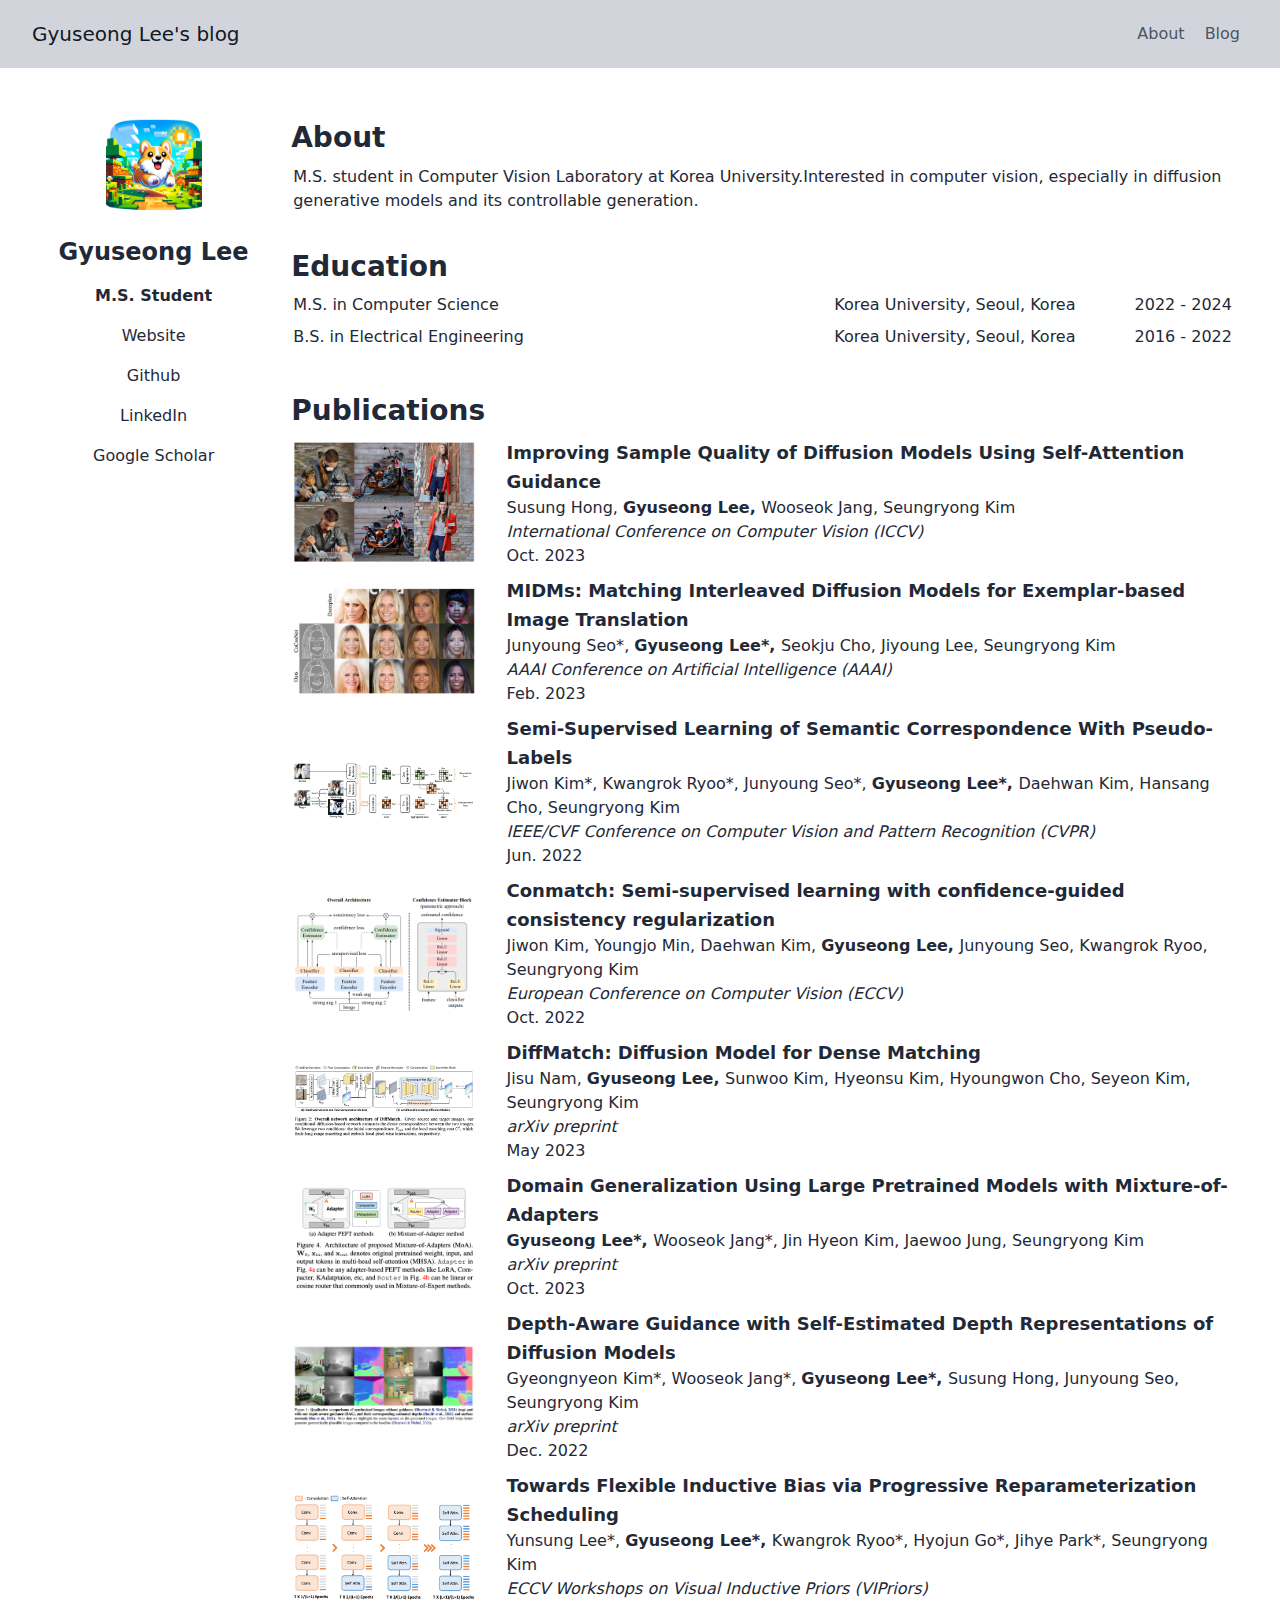
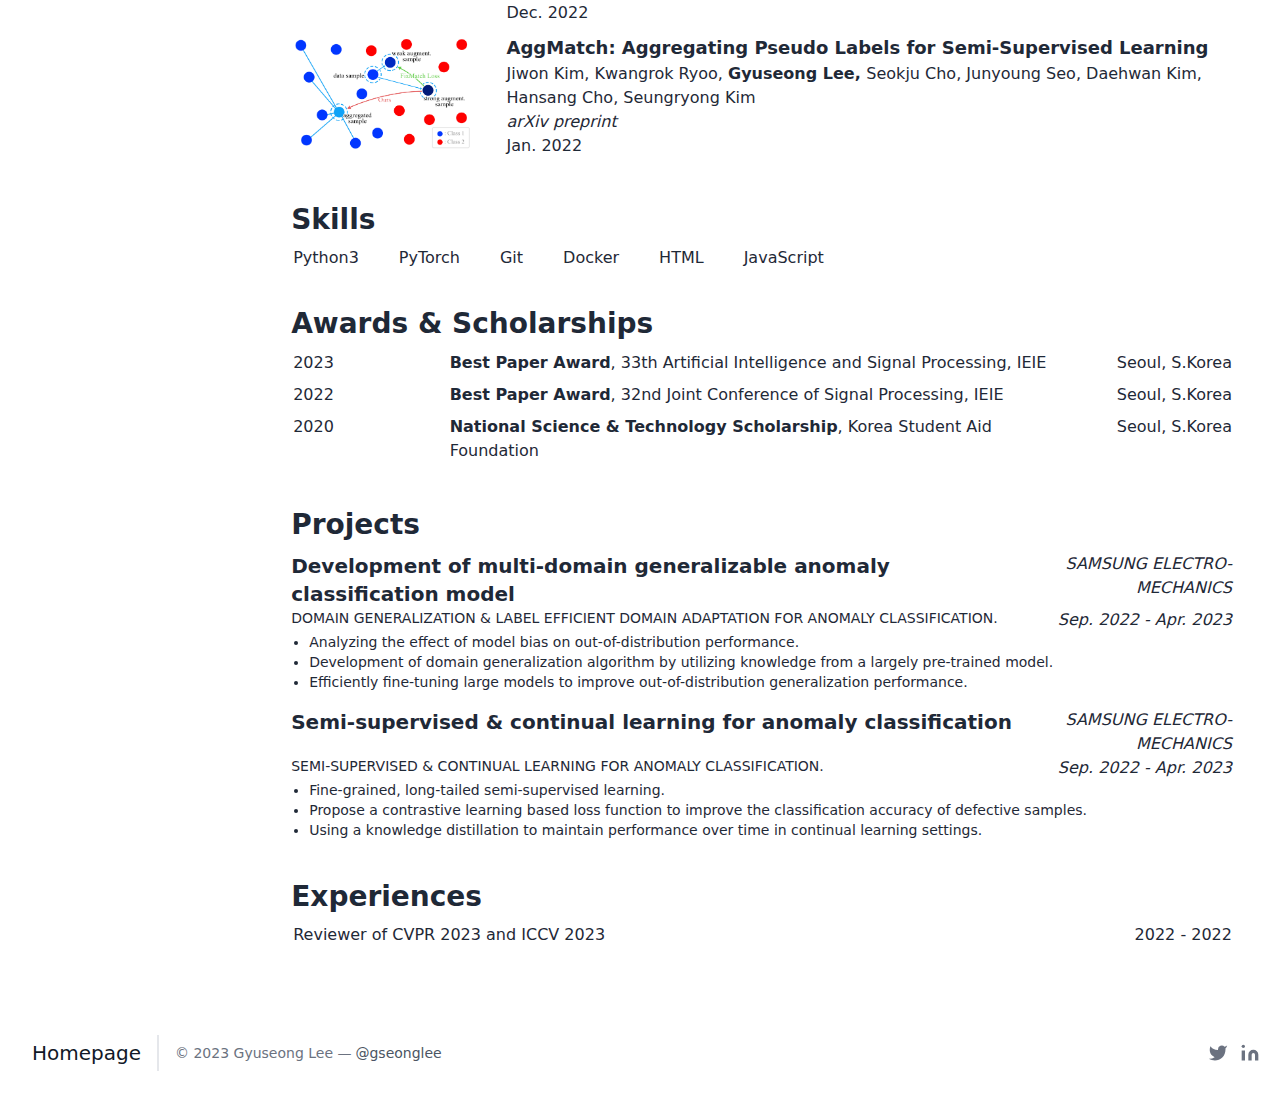
==== index.html @ 82f5547a "Updates" ====
<!DOCTYPE html><html><head><meta charSet="utf-8"/><meta name="viewport" content="width=device-width, initial-scale=1"/><link rel="preload" as="image" href="/assets/about/corgi.png"/><link rel="preload" as="image" href="/assets/about/thumb_sag.png"/><link rel="preload" as="image" href="/assets/about/thumb_midms.png"/><link rel="preload" as="image" href="/assets/about/thumb_semimatch.png"/><link rel="preload" as="image" href="/assets/about/thumb_conmatch.png"/><link rel="preload" as="image" href="/assets/about/thumb_diffmatch.png"/><link rel="preload" as="image" href="/assets/about/thumb_dg.png"/><link rel="preload" as="image" href="/assets/about/thumb_dag.png"/><link rel="preload" as="image" href="/assets/about/thumb_ib.png"/><link rel="preload" as="image" href="/assets/about/thumb_aggmatch.png"/><link rel="stylesheet" href="/_next/static/css/407c8a6623c95d60.css" crossorigin="" data-precedence="next"/><link rel="preload" as="script" fetchPriority="low" href="/_next/static/chunks/webpack-c71167495b849675.js" crossorigin=""/><script src="/_next/static/chunks/fd9d1056-7b52db27cfdaff1f.js" async="" crossorigin=""></script><script src="/_next/static/chunks/472-ad4aeffc89fa9cf3.js" async="" crossorigin=""></script><script src="/_next/static/chunks/main-app-7cccb89e74ac659a.js" async="" crossorigin=""></script><script src="/_next/static/chunks/326-aefa5a896d3dcfbe.js" async=""></script><script src="/_next/static/chunks/731-a3c34ecb56b1454c.js" async=""></script><script src="/_next/static/chunks/app/layout-071aa137429e4906.js" async=""></script><script src="/_next/static/chunks/app/page-b969b63602acb429.js" async=""></script><link rel="preload" href="https://www.googletagmanager.com/gtag/js?id=G-BSS2N3JDFL" as="script"/><title>Gyuseong Lee&#x27;s portfolio</title><meta name="description" content="Portfolio of my work"/><link rel="shortcut icon" type="image/x-icon" href="/favicon.ico"/><title>Gyuseong Lee&#x27;s portfolio</title><meta name="description" content="Portfolio of my work"/><link rel="icon" href="/favicon.ico" type="image/x-icon" sizes="16x16"/><link href="https://fonts.googleapis.com/css2?family=Inter:wght@400;500;600;700;800&amp;display=swap" rel="stylesheet"/><script src="/_next/static/chunks/polyfills-c67a75d1b6f99dc8.js" crossorigin="" noModule=""></script></head><body class="font-sans antialiased text-gray-800"><header class="text-gray-600 body-font bg-gray-300"><div class="container mx-auto flex flex-wrap p-5 flex-col md:flex-row items-center"><a class="flex title-font font-medium items-center text-gray-900 mb-4 md:mb-0" href="/"><span class="ml-3 text-xl">Gyuseong Lee<!-- -->&#x27;s blog</span></a><nav class="md:ml-auto flex flex-wrap items-center text-base justify-center"><a class="mr-5 hover:text-gray-900" href="/">About</a><a class="mr-5 hover:text-gray-900" href="/blog">Blog</a></nav></div></header><main class="px-8 py-12"><div class="flex flex-wrap max-w-screen-xl mx-auto"><div class="w-full h-full md:w-1/5 px-4 mb-8 md:mb-0"><div class="w-full md:w-24 md:h-24 mx-auto"><img src="/assets/about/corgi.png" class="object-scale-down w-full h-full justify-center" alt="Your Name"/></div><div><ul class="mt-6 space-y-4 text-left md:text-center "><li class="font-bold text-2xl">Gyuseong Lee</li><li class="font-bold">M.S. Student</li><li class="mx-auto"><a class="hover:underline" href="https://github.io/gseonglee">Website</a></li><li class="mx-auto"><a class="hover:underline" href="https://github.com/gseonglee">Github</a></li><li class="mx-auto"><a class="hover:underline" href="https://linkedin.com/in/gseonglee">LinkedIn</a></li><li class="mx-auto"><a class="hover:underline" href="https://scholar.google.com/citations?user=O6B36wwAAAAJ">Google Scholar</a></li></ul></div></div><div class="w-full md:w-4/5 px-4"><div><h3 class="hover:bg-gray-100">About</h3><div class="flex flex-wrap max-w-screen-xl mx-auto ml-0.5"><div class="w-full"><p class="text-base w-full">M.S. student in Computer Vision Laboratory at Korea University.<!-- -->Interested in computer vision, especially in diffusion generative models and its controllable generation.</p></div></div><div class="flex h-8"></div><h3 class="hover:bg-gray-100">Education</h3><ul class="ml-0.5 text-base"><li class="flex mb-2 text-md"><div class="w-3/6">M.S.<!-- --> in <!-- -->Computer Science</div><div class="w-2/6 text-right">Korea University<!-- -->, <!-- -->Seoul, Korea</div><div class="w-1/6 text-right">2022<!-- --> - <!-- -->2024</div></li><li class="flex mb-2 text-md"><div class="w-3/6">B.S.<!-- --> in <!-- -->Electrical Engineering</div><div class="w-2/6 text-right">Korea University<!-- -->, <!-- -->Seoul, Korea</div><div class="w-1/6 text-right">2016<!-- --> - <!-- -->2022</div></li></ul><div class="flex h-8"></div><h3 class="hover:bg-gray-100">Publications</h3><ul><div class="flex ml-0.5"><div class="flex w-1/5 antialiased"><img src="/assets/about/thumb_sag.png" alt="Improving Sample Quality of Diffusion Models Using Self-Attention Guidance" class="object-contain antialiased mb-2 h-auto rounded-lg max-w-full"/></div><li class="w-4/5 mb-2 ml-8 text-md text-xl"><a href="https://openaccess.thecvf.com/content/ICCV2023/html/Hong_Improving_Sample_Quality_of_Diffusion_Models_Using_Self-Attention_Guidance_ICCV_2023_paper.html" class="w-full text-left font-bold text-lg">Improving Sample Quality of Diffusion Models Using Self-Attention Guidance</a><div class="w-full text-left text-base"><span>Susung Hong<!-- -->, </span><b>Gyuseong Lee<!-- -->, </b><span>Wooseok Jang<!-- -->, </span><span>Seungryong Kim</span></div><div class="w-full text-left italic text-base">International Conference on Computer Vision (ICCV)</div><div class="w-full text-left text-base">Oct. 2023</div></li></div><div class="flex ml-0.5"><div class="flex w-1/5 antialiased"><img src="/assets/about/thumb_midms.png" alt="MIDMs: Matching Interleaved Diffusion Models for Exemplar-based Image Translation" class="object-contain antialiased mb-2 h-auto rounded-lg max-w-full"/></div><li class="w-4/5 mb-2 ml-8 text-md text-xl"><a href="https://ojs.aaai.org/index.php/AAAI/article/view/25313" class="w-full text-left font-bold text-lg">MIDMs: Matching Interleaved Diffusion Models for Exemplar-based Image Translation</a><div class="w-full text-left text-base"><span>Junyoung Seo*<!-- -->, </span><b>Gyuseong Lee*<!-- -->, </b><span>Seokju Cho<!-- -->, </span><span>Jiyoung Lee<!-- -->, </span><span>Seungryong Kim</span></div><div class="w-full text-left italic text-base">AAAI Conference on Artificial Intelligence (AAAI)</div><div class="w-full text-left text-base">Feb. 2023</div></li></div><div class="flex ml-0.5"><div class="flex w-1/5 antialiased"><img src="/assets/about/thumb_semimatch.png" alt="Semi-Supervised Learning of Semantic Correspondence With Pseudo-Labels" class="object-contain antialiased mb-2 h-auto rounded-lg max-w-full"/></div><li class="w-4/5 mb-2 ml-8 text-md text-xl"><a href="https://openaccess.thecvf.com/content/CVPR2022/html/Kim_Semi-Supervised_Learning_of_Semantic_Correspondence_With_Pseudo-Labels_CVPR_2022_paper.html" class="w-full text-left font-bold text-lg">Semi-Supervised Learning of Semantic Correspondence With Pseudo-Labels</a><div class="w-full text-left text-base"><span>Jiwon Kim*<!-- -->, </span><span>Kwangrok Ryoo*<!-- -->, </span><span>Junyoung Seo*<!-- -->, </span><b>Gyuseong Lee*<!-- -->, </b><span>Daehwan Kim<!-- -->, </span><span>Hansang Cho<!-- -->, </span><span>Seungryong Kim</span></div><div class="w-full text-left italic text-base">IEEE/CVF Conference on Computer Vision and Pattern Recognition (CVPR)</div><div class="w-full text-left text-base">Jun. 2022</div></li></div><div class="flex ml-0.5"><div class="flex w-1/5 antialiased"><img src="/assets/about/thumb_conmatch.png" alt="Conmatch: Semi-supervised learning with confidence-guided consistency regularization" class="object-contain antialiased mb-2 h-auto rounded-lg max-w-full"/></div><li class="w-4/5 mb-2 ml-8 text-md text-xl"><a href="https://link.springer.com/chapter/10.1007/978-3-031-20056-4_39" class="w-full text-left font-bold text-lg">Conmatch: Semi-supervised learning with confidence-guided consistency regularization</a><div class="w-full text-left text-base"><span>Jiwon Kim<!-- -->, </span><span>Youngjo Min<!-- -->, </span><span>Daehwan Kim<!-- -->, </span><b>Gyuseong Lee<!-- -->, </b><span>Junyoung Seo<!-- -->, </span><span>Kwangrok Ryoo<!-- -->, </span><span>Seungryong Kim</span></div><div class="w-full text-left italic text-base">European Conference on Computer Vision (ECCV)</div><div class="w-full text-left text-base">Oct. 2022</div></li></div><div class="flex ml-0.5"><div class="flex w-1/5 antialiased"><img src="/assets/about/thumb_diffmatch.png" alt="DiffMatch: Diffusion Model for Dense Matching" class="object-contain antialiased mb-2 h-auto rounded-lg max-w-full"/></div><li class="w-4/5 mb-2 ml-8 text-md text-xl"><a href="https://arxiv.org/abs/2305.190949" class="w-full text-left font-bold text-lg">DiffMatch: Diffusion Model for Dense Matching</a><div class="w-full text-left text-base"><span>Jisu Nam<!-- -->, </span><b>Gyuseong Lee<!-- -->, </b><span>Sunwoo Kim<!-- -->, </span><span>Hyeonsu Kim<!-- -->, </span><span>Hyoungwon Cho<!-- -->, </span><span>Seyeon Kim<!-- -->, </span><span>Seungryong Kim</span></div><div class="w-full text-left italic text-base">arXiv preprint </div><div class="w-full text-left text-base">May 2023</div></li></div><div class="flex ml-0.5"><div class="flex w-1/5 antialiased"><img src="/assets/about/thumb_dg.png" alt="Domain Generalization Using Large Pretrained Models with Mixture-of-Adapters" class="object-contain antialiased mb-2 h-auto rounded-lg max-w-full"/></div><li class="w-4/5 mb-2 ml-8 text-md text-xl"><a href="https://arxiv.org/abs/2310.11031" class="w-full text-left font-bold text-lg">Domain Generalization Using Large Pretrained Models with Mixture-of-Adapters</a><div class="w-full text-left text-base"><b>Gyuseong Lee*<!-- -->, </b><span>Wooseok Jang*<!-- -->, </span><span>Jin Hyeon Kim<!-- -->, </span><span>Jaewoo Jung<!-- -->, </span><span>Seungryong Kim</span></div><div class="w-full text-left italic text-base">arXiv preprint </div><div class="w-full text-left text-base">Oct. 2023</div></li></div><div class="flex ml-0.5"><div class="flex w-1/5 antialiased"><img src="/assets/about/thumb_dag.png" alt="Depth-Aware Guidance with Self-Estimated Depth Representations of Diffusion Models" class="object-contain antialiased mb-2 h-auto rounded-lg max-w-full"/></div><li class="w-4/5 mb-2 ml-8 text-md text-xl"><a href="https://arxiv.org/abs/2212.08861" class="w-full text-left font-bold text-lg">Depth-Aware Guidance with Self-Estimated Depth Representations of Diffusion Models</a><div class="w-full text-left text-base"><span>Gyeongnyeon Kim*<!-- -->, </span><span>Wooseok Jang*<!-- -->, </span><b>Gyuseong Lee*<!-- -->, </b><span>Susung Hong<!-- -->, </span><span>Junyoung Seo<!-- -->, </span><span>Seungryong Kim</span></div><div class="w-full text-left italic text-base">arXiv preprint</div><div class="w-full text-left text-base">Dec. 2022</div></li></div><div class="flex ml-0.5"><div class="flex w-1/5 antialiased"><img src="/assets/about/thumb_ib.png" alt="Towards Flexible Inductive Bias via Progressive Reparameterization Scheduling" class="object-contain antialiased mb-2 h-auto rounded-lg max-w-full"/></div><li class="w-4/5 mb-2 ml-8 text-md text-xl"><a href="https://link.springer.com/chapter/10.1007/978-3-031-25069-9_45" class="w-full text-left font-bold text-lg">Towards Flexible Inductive Bias via Progressive Reparameterization Scheduling</a><div class="w-full text-left text-base"><span>Yunsung Lee*<!-- -->, </span><b>Gyuseong Lee*<!-- -->, </b><span>Kwangrok Ryoo*<!-- -->, </span><span>Hyojun Go*<!-- -->, </span><span>Jihye Park*<!-- -->, </span><span>Seungryong Kim</span></div><div class="w-full text-left italic text-base">ECCV Workshops on Visual Inductive Priors (VIPriors)</div><div class="w-full text-left text-base">Dec. 2022</div></li></div><div class="flex ml-0.5"><div class="flex w-1/5 antialiased"><img src="/assets/about/thumb_aggmatch.png" alt="AggMatch: Aggregating Pseudo Labels for Semi-Supervised Learning" class="object-contain antialiased mb-2 h-auto rounded-lg max-w-full"/></div><li class="w-4/5 mb-2 ml-8 text-md text-xl"><a href="https://arxiv.org/abs/2201.10444" class="w-full text-left font-bold text-lg">AggMatch: Aggregating Pseudo Labels for Semi-Supervised Learning</a><div class="w-full text-left text-base"><span>Jiwon Kim<!-- -->, </span><span>Kwangrok Ryoo<!-- -->, </span><b>Gyuseong Lee<!-- -->, </b><span>Seokju Cho<!-- -->, </span><span>Junyoung Seo<!-- -->, </span><span>Daehwan Kim<!-- -->, </span><span>Hansang Cho<!-- -->, </span><span>Seungryong Kim</span></div><div class="w-full text-left italic text-base">arXiv preprint</div><div class="w-full text-left text-base">Jan. 2022</div></li></div></ul><div class="flex h-8"></div><h3 class="hover:bg-gray-100">Skills</h3><ul class="ml-0.5"><span class="mr-10">Python3</span><span class="mr-10">PyTorch</span><span class="mr-10">Git</span><span class="mr-10">Docker</span><span class="mr-10">HTML</span><span class="mr-10">JavaScript</span></ul><div class="flex h-8"></div><h3 class="hover:bg-gray-100">Awards &amp; Scholarships</h3><ul class="ml-0.5 text-sm"><li class="flex mb-2 text-md text-base"><div class="w-1/6">2023</div><div class="w-4/6"><b>Best Paper Award</b>, <!-- -->33th Artificial Intelligence and Signal Processing, IEIE</div><div class="w-1/6 text-right">Seoul, S.Korea</div></li><li class="flex mb-2 text-md text-base"><div class="w-1/6">2022</div><div class="w-4/6"><b>Best Paper Award</b>, <!-- -->32nd Joint Conference of Signal Processing, IEIE</div><div class="w-1/6 text-right">Seoul, S.Korea</div></li><li class="flex mb-2 text-md text-base"><div class="w-1/6">2020</div><div class="w-4/6"><b>National Science &amp; Technology Scholarship</b>, <!-- -->Korea Student Aid Foundation</div><div class="w-1/6 text-right">Seoul, S.Korea</div></li></ul><div class="flex h-8"></div><h3 class="hover:bg-gray-100">Projects</h3><ul class="ml-0 mb-10"><li class="mb-4"><div class="flex flex-wrap flex-start mb-0 text-md text-xl"><div class="w-4/5 h-1/4"><b>Development of multi-domain generalizable anomaly classification model</b></div><div class="w-1/5 text-right text-base italic">SAMSUNG ELECTRO-MECHANICS</div><div class="w-4/5 text-sm">DOMAIN GENERALIZATION &amp; LABEL EFFICIENT DOMAIN ADAPTATION FOR ANOMALY CLASSIFICATION.</div><div class="w-1/5 text-right text-base italic">Sep. 2022<!-- --> - <!-- -->Apr. 2023</div></div><ul><li><ul class="ml-0.5 list-disc"><li class="mb-0 ml-4 w-full text-sm">Analyzing the effect of model bias on out-of-distribution performance.</li><li class="mb-0 ml-4 w-full text-sm">Development of domain generalization algorithm by utilizing knowledge from a largely pre-trained model.</li><li class="mb-0 ml-4 w-full text-sm">Efficiently fine-tuning large models to improve out-of-distribution generalization performance.</li></ul></li></ul></li><li class="mb-4"><div class="flex flex-wrap flex-start mb-0 text-md text-xl"><div class="w-4/5 h-1/4"><b>Semi-supervised &amp; continual learning for anomaly classification</b></div><div class="w-1/5 text-right text-base italic">SAMSUNG ELECTRO-MECHANICS</div><div class="w-4/5 text-sm">SEMI-SUPERVISED &amp; CONTINUAL LEARNING FOR ANOMALY CLASSIFICATION.</div><div class="w-1/5 text-right text-base italic">Sep. 2022<!-- --> - <!-- -->Apr. 2023</div></div><ul><li><ul class="ml-0.5 list-disc"><li class="mb-0 ml-4 w-full text-sm">Fine-grained, long-tailed semi-supervised learning.</li><li class="mb-0 ml-4 w-full text-sm">Propose a contrastive learning based loss function to improve the classification accuracy of defective samples.</li><li class="mb-0 ml-4 w-full text-sm">Using a knowledge distillation to maintain performance over time in continual learning settings.</li></ul></li></ul></li></ul><h3 class="hover:bg-gray-100">Experiences</h3><ul class="ml-0.5  text-sm"><li class="flex mb-2 text-md"><div class="w-2/5">Reviewer of CVPR 2023 and ICCV 2023</div><div class="w-1/5 text-right"> </div><div class="w-2/5 text-right">2022<!-- --> - <!-- -->2022</div></li></ul></div></div></div></main><footer class="text-gray-600 body-font"><div class="container px-5 py-8 mx-auto flex items-center sm:flex-row flex-col"><a class="flex title-font font-medium items-center md:justify-start justify-center text-gray-900"><span class="ml-3 text-xl">Homepage</span></a><p class="text-sm text-gray-500 sm:ml-4 sm:pl-4 sm:border-l-2 sm:border-gray-200 sm:py-2 sm:mt-0 mt-4">© 2023 Gyuseong Lee —<a href="https://github.com/gseomglee" class="text-gray-600 ml-1" rel="noopener noreferrer" target="_blank">@gseonglee</a></p><span class="inline-flex sm:ml-auto sm:mt-0 mt-4 justify-center sm:justify-start"><a href="https://twitter.com/gseonglee" class="ml-3 text-gray-500"><svg fill="currentColor" stroke-linecap="round" stroke-linejoin="round" stroke-width="2" class="w-5 h-5" viewBox="0 0 24 24"><path d="M23 3a10.9 10.9 0 01-3.14 1.53 4.48 4.48 0 00-7.86 3v1A10.66 10.66 0 013 4s-4 9 5 13a11.64 11.64 0 01-7 2c9 5 20 0 20-11.5a4.5 4.5 0 00-.08-.83A7.72 7.72 0 0023 3z"></path></svg></a><a href="https://linkedin.com/in/gseonglee" class="ml-3 text-gray-500"><svg fill="currentColor" stroke="currentColor" stroke-linecap="round" stroke-linejoin="round" stroke-width="0" class="w-5 h-5" viewBox="0 0 24 24"><path stroke="none" d="M16 8a6 6 0 016 6v7h-4v-7a2 2 0 00-2-2 2 2 0 00-2 2v7h-4v-7a6 6 0 016-6zM2 9h4v12H2z"></path><circle cx="4" cy="4" r="2" stroke="none"></circle></svg></a></span></div></footer><script src="/_next/static/chunks/webpack-c71167495b849675.js" crossorigin="" async=""></script><script>(self.__next_f=self.__next_f||[]).push([0]);self.__next_f.push([2,null])</script><script>self.__next_f.push([1,"1:HL[\"/_next/static/css/407c8a6623c95d60.css\",\"style\",{\"crossOrigin\":\"\"}]\n0:\"$L2\"\n"])</script><script>self.__next_f.push([1,"3:I[3728,[],\"\"]\n5:I[9928,[],\"\"]\n6:I[2831,[\"326\",\"static/chunks/326-aefa5a896d3dcfbe.js\",\"731\",\"static/chunks/731-a3c34ecb56b1454c.js\",\"185\",\"static/chunks/app/layout-071aa137429e4906.js\"],\"\"]\n7:I[8326,[\"326\",\"static/chunks/326-aefa5a896d3dcfbe.js\",\"731\",\"static/chunks/731-a3c34ecb56b1454c.js\",\"931\",\"static/chunks/app/page-b969b63602acb429.js\"],\"\"]\n8:I[6954,[],\"\"]\n9:I[7264,[],\"\"]\n"])</script><script>self.__next_f.push([1,"2:[[[\"$\",\"link\",\"0\",{\"rel\":\"stylesheet\",\"href\":\"/_next/static/css/407c8a6623c95d60.css\",\"precedence\":\"next\",\"crossOrigin\":\"\"}]],[\"$\",\"$L3\",null,{\"buildId\":\"3gK2JCR0Hli3UVfail_cP\",\"assetPrefix\":\"\",\"initialCanonicalUrl\":\"/\",\"initialTree\":[\"\",{\"children\":[\"__PAGE__\",{}]},\"$undefined\",\"$undefined\",true],\"initialHead\":[false,\"$L4\"],\"globalErrorComponent\":\"$5\",\"children\":[null,[\"$\",\"html\",null,{\"children\":[[\"$\",\"head\",null,{\"children\":[[\"$\",\"$L6\",null,{\"GA_TRACKING_ID\":\"G-BSS2N3JDFL\"}],[\"$\",\"title\",null,{\"children\":\"Gyuseong Lee's portfolio\"}],[\"$\",\"meta\",null,{\"name\":\"description\",\"content\":\"Portfolio of my work\"}],[\"$\",\"link\",null,{\"rel\":\"shortcut icon\",\"type\":\"image/x-icon\",\"href\":\"/favicon.ico\"}],[\"$\",\"link\",null,{\"href\":\"https://fonts.googleapis.com/css2?family=Inter:wght@400;500;600;700;800\u0026display=swap\",\"rel\":\"stylesheet\"}]]}],[\"$\",\"body\",null,{\"className\":\"font-sans antialiased text-gray-800\",\"children\":[[\"$\",\"header\",null,{\"className\":\"text-gray-600 body-font bg-gray-300\",\"children\":[\"$\",\"div\",null,{\"className\":\"container mx-auto flex flex-wrap p-5 flex-col md:flex-row items-center\",\"children\":[[\"$\",\"$L7\",null,{\"href\":\"/\",\"className\":\"flex title-font font-medium items-center text-gray-900 mb-4 md:mb-0\",\"children\":[\"$\",\"span\",null,{\"className\":\"ml-3 text-xl\",\"children\":[\"Gyuseong Lee\",\"'s blog\"]}]}],[\"$\",\"nav\",null,{\"className\":\"md:ml-auto flex flex-wrap items-center text-base justify-center\",\"children\":[[\"$\",\"$L7\",null,{\"href\":\"/\",\"className\":\"mr-5 hover:text-gray-900\",\"children\":\"About\"}],[\"$\",\"$L7\",null,{\"href\":\"/blog\",\"className\":\"mr-5 hover:text-gray-900\",\"children\":\"Blog\"}]]}]]}]}],[\"$\",\"main\",null,{\"className\":\"px-8 py-12\",\"children\":[\"$\",\"div\",null,{\"className\":\"flex flex-wrap max-w-screen-xl mx-auto\",\"children\":[[\"$\",\"div\",null,{\"className\":\"w-full h-full md:w-1/5 px-4 mb-8 md:mb-0\",\"children\":[[\"$\",\"div\",null,{\"className\":\"w-full md:w-24 md:h-24 mx-auto\",\"children\":[\"$\",\"img\",null,{\"src\":\"/assets/about/corgi.png\",\"className\":\"object-scale-down w-full h-full justify-center\",\"alt\":\"Your Name\"}]}],[\"$\",\"div\",null,{\"children\":[\"$\",\"ul\",null,{\"className\":\"mt-6 space-y-4 text-left md:text-center \",\"children\":[[\"$\",\"li\",null,{\"className\":\"font-bold text-2xl\",\"children\":\"Gyuseong Lee\"}],[\"$\",\"li\",null,{\"className\":\"font-bold\",\"children\":\"M.S. Student\"}],[[\"$\",\"li\",\"0\",{\"className\":\"mx-auto\",\"children\":[\"$\",\"$L7\",null,{\"href\":\"https://github.io/gseonglee\",\"className\":\"hover:underline\",\"children\":\"Website\"}]}],[\"$\",\"li\",\"1\",{\"className\":\"mx-auto\",\"children\":[\"$\",\"$L7\",null,{\"href\":\"https://github.com/gseonglee\",\"className\":\"hover:underline\",\"children\":\"Github\"}]}],[\"$\",\"li\",\"2\",{\"className\":\"mx-auto\",\"children\":[\"$\",\"$L7\",null,{\"href\":\"https://linkedin.com/in/gseonglee\",\"className\":\"hover:underline\",\"children\":\"LinkedIn\"}]}],[\"$\",\"li\",\"3\",{\"className\":\"mx-auto\",\"children\":[\"$\",\"$L7\",null,{\"href\":\"https://scholar.google.com/citations?user=O6B36wwAAAAJ\",\"className\":\"hover:underline\",\"children\":\"Google Scholar\"}]}]]]}]}]]}],[\"$\",\"div\",null,{\"className\":\"w-full md:w-4/5 px-4\",\"children\":[\"$\",\"$L8\",null,{\"parallelRouterKey\":\"children\",\"segmentPath\":[\"children\"],\"loading\":\"$undefined\",\"loadingStyles\":\"$undefined\",\"loadingScripts\":\"$undefined\",\"hasLoading\":false,\"error\":\"$undefined\",\"errorStyles\":\"$undefined\",\"errorScripts\":\"$undefined\",\"template\":[\"$\",\"$L9\",null,{}],\"templateStyles\":\"$undefined\",\"templateScripts\":\"$undefined\",\"notFound\":[[\"$\",\"title\",null,{\"children\":\"404: This page could not be found.\"}],[\"$\",\"div\",null,{\"style\":{\"fontFamily\":\"system-ui,\\\"Segoe UI\\\",Roboto,Helvetica,Arial,sans-serif,\\\"Apple Color Emoji\\\",\\\"Segoe UI Emoji\\\"\",\"height\":\"100vh\",\"textAlign\":\"center\",\"display\":\"flex\",\"flexDirection\":\"column\",\"alignItems\":\"center\",\"justifyContent\":\"center\"},\"children\":[\"$\",\"div\",null,{\"children\":[[\"$\",\"style\",null,{\"dangerouslySetInnerHTML\":{\"__html\":\"body{color:#000;background:#fff;margin:0}.next-error-h1{border-right:1px solid rgba(0,0,0,.3)}@media (prefers-color-scheme:dark){body{color:#fff;background:#000}.next-error-h1{border-right:1px solid rgba(255,255,255,.3)}}\"}}],[\"$\",\"h1\",null,{\"className\":\"next-error-h1\",\"style\":{\"display\":\"inline-block\",\"margin\":\"0 20px 0 0\",\"padding\":\"0 23px 0 0\",\"fontSize\":24,\"fontWeight\":500,\"verticalAlign\":\"top\",\"lineHeight\":\"49px\"},\"children\":\"404\"}],[\"$\",\"div\",null,{\"style\":{\"display\":\"inline-block\"},\"children\":[\"$\",\"h2\",null,{\"style\":{\"fontSize\":14,\"fontWeight\":400,\"lineHeight\":\"49px\",\"margin\":0},\"children\":\"This page could not be found.\"}]}]]}]}]],\"notFoundStyles\":[],\"initialChildNode\":[\"$La\",[\"$\",\"div\",null,{\"children\":[[\"$\",\"h3\",null,{\"className\":\"hover:bg-gray-100\",\"children\":\"About\"}],[\"$\",\"div\",null,{\"className\":\"flex flex-wrap max-w-screen-xl mx-auto ml-0.5\",\"children\":[\"$\",\"div\",null,{\"className\":\"w-full\",\"children\":[\"$\",\"p\",null,{\"className\":\"text-base w-full\",\"children\":[\"M.S. student in Computer Vision Laboratory at Korea University.\",\"Interested in computer vision, especially in diffusion generative models and its controllable generation.\"]}]}]}],[\"$\",\"div\",null,{\"className\":\"flex h-8\"}],[\"$\",\"h3\",null,{\"className\":\"hover:bg-gray-100\",\"children\":\"Education\"}],[\"$\",\"ul\",null,{\"className\":\"ml-0.5 text-base\",\"children\":[[\"$\",\"li\",\"0\",{\"className\":\"flex mb-2 text-md\",\"children\":[[\"$\",\"div\",\"0\",{\"className\":\"w-3/6\",\"children\":[\"M.S.\",\" in \",\"Computer Science\"]}],[\"$\",\"div\",\"0\",{\"className\":\"w-2/6 text-right\",\"children\":[\"Korea University\",\", \",\"Seoul, Korea\"]}],[\"$\",\"div\",\"0\",{\"className\":\"w-1/6 text-right\",\"children\":[\"2022\",\" - \",\"2024\"]}]]}],[\"$\",\"li\",\"1\",{\"className\":\"flex mb-2 text-md\",\"children\":[[\"$\",\"div\",\"1\",{\"className\":\"w-3/6\",\"children\":[\"B.S.\",\" in \",\"Electrical Engineering\"]}],[\"$\",\"div\",\"1\",{\"className\":\"w-2/6 text-right\",\"children\":[\"Korea University\",\", \",\"Seoul, Korea\"]}],[\"$\",\"div\",\"1\",{\"className\":\"w-1/6 text-right\",\"children\":[\"2016\",\" - \",\"2022\"]}]]}]]}],[\"$\",\"div\",null,{\"className\":\"flex h-8\"}],[\"$\",\"h3\",null,{\"className\":\"hover:bg-gray-100\",\"children\":\"Publications\"}],[\"$\",\"ul\",null,{\"children\":[[\"$\",\"div\",\"0\",{\"className\":\"flex ml-0.5\",\"children\":[[\"$\",\"div\",null,{\"className\":\"flex w-1/5 antialiased\",\"children\":[\"$\",\"img\",\"0\",{\"src\":\"/assets/about/thumb_sag.png\",\"alt\":\"Improving Sample Quality of Diffusion Models Using Self-Attention Guidance\",\"className\":\"object-contain antialiased mb-2 h-auto rounded-lg max-w-full\"}]}],[\"$\",\"li\",\"0\",{\"className\":\"w-4/5 mb-2 ml-8 text-md text-xl\",\"children\":[[\"$\",\"a\",null,{\"href\":\"https://openaccess.thecvf.com/content/ICCV2023/html/Hong_Improving_Sample_Quality_of_Diffusion_Models_Using_Self-Attention_Guidance_ICCV_2023_paper.html\",\"className\":\"w-full text-left font-bold text-lg\",\"children\":\"Improving Sample Quality of Diffusion Models Using Self-Attention Guidance\"}],[\"$\",\"div\",\"0\",{\"className\":\"w-full text-left text-base\",\"children\":[[\"$\",\"span\",\"0\",{\"children\":[\"Susung Hong\",\", \"]}],[\"$\",\"b\",\"1\",{\"children\":[\"Gyuseong Lee\",\", \"]}],[\"$\",\"span\",\"2\",{\"children\":[\"Wooseok Jang\",\", \"]}],[\"$\",\"span\",\"3\",{\"children\":\"Seungryong Kim\"}]]}],[\"$\",\"div\",\"0\",{\"className\":\"w-full text-left italic text-base\",\"children\":\"International Conference on Computer Vision (ICCV)\"}],[\"$\",\"div\",\"0\",{\"className\":\"w-full text-left text-base\",\"children\":\"Oct. 2023\"}]]}]]}],[\"$\",\"div\",\"1\",{\"className\":\"flex ml-0.5\",\"children\":[[\"$\",\"div\",null,{\"className\":\"flex w-1/5 antialiased\",\"children\":[\"$\",\"img\",\"1\",{\"src\":\"/assets/about/thumb_midms.png\",\"alt\":\"MIDMs: Matching Interleaved Diffusion Models for Exemplar-based Image Translation\",\"className\":\"object-contain antialiased mb-2 h-auto rounded-lg max-w-full\"}]}],[\"$\",\"li\",\"1\",{\"className\":\"w-4/5 mb-2 ml-8 text-md text-xl\",\"children\":[[\"$\",\"a\",null,{\"href\":\"https://ojs.aaai.org/index.php/AAAI/article/view/25313\",\"className\":\"w-full text-left font-bold text-lg\",\"children\":\"MIDMs: Matching Interleaved Diffusion Models for Exemplar-based Image Translation\"}],[\"$\",\"div\",\"1\",{\"className\":\"w-full text-left text-base\",\"children\":[[\"$\",\"span\",\"0\",{\"children\":[\"Junyoung Seo*\",\", \"]}],[\"$\",\"b\",\"1\",{\"children\":[\"Gyuseong Lee*\",\", \"]}],[\"$\",\"span\",\"2\",{\"children\":[\"Seokju Cho\",\", \"]}],[\"$\",\"span\",\"3\",{\"children\":[\"Jiyoung Lee\",\", \"]}],[\"$\",\"span\",\"4\",{\"children\":\"Seungryong Kim\"}]]}],[\"$\",\"div\",\"1\",{\"className\":\"w-full text-left italic text-base\",\"children\":\"AAAI Conference on Artificial Intelligence (AAAI)\"}],[\"$\",\"div\",\"1\",{\"className\":\"w-full text-left text-base\",\"children\":\"Feb. 2023\"}]]}]]}],[\"$\",\"div\",\"2\",{\"className\":\"flex ml-0.5\",\"children\":[[\"$\",\"div\",null,{\"className\":\"flex w-1/5 antialiased\",\"children\":[\"$\",\"img\",\"2\",{\"src\":\"/assets/about/thumb_semimatch.png\",\"alt\":\"Semi-Supervised Learning of Semantic Correspondence With Pseudo-Labels\",\"className\":\"object-contain antialiased mb-2 h-auto rounded-lg max-w-full\"}]}],[\"$\",\"li\",\"2\",{\"className\":\"w-4/5 mb-2 ml-8 text-md text-xl\",\"children\":[[\"$\",\"a\",null,{\"href\":\"https://openaccess.thecvf.com/content/CVPR2022/html/Kim_Semi-Supervised_Learning_of_Semantic_Correspondence_With_Pseudo-Labels_CVPR_2022_paper.html\",\"className\":\"w-full text-left font-bold text-lg\",\"children\":\"Semi-Supervised Learning of Semantic Correspondence With Pseudo-Labels\"}],[\"$\",\"div\",\"2\",{\"className\":\"w-full text-left text-base\",\"children\":[[\"$\",\"span\",\"0\",{\"children\":[\"Jiwon Kim*\",\", \"]}],[\"$\",\"span\",\"1\",{\"children\":[\"Kwangrok Ryoo*\",\", \"]}],[\"$\",\"span\",\"2\",{\"children\":[\"Junyoung Seo*\",\", \"]}],[\"$\",\"b\",\"3\",{\"children\":[\"Gyuseong Lee*\",\", \"]}],[\"$\",\"span\",\"4\",{\"children\":[\"Daehwan Kim\",\", \"]}],[\"$\",\"span\",\"5\",{\"children\":[\"Hansang Cho\",\", \"]}],[\"$\",\"span\",\"6\",{\"children\":\"Seungryong Kim\"}]]}],[\"$\",\"div\",\"2\",{\"className\":\"w-full text-left italic text-base\",\"children\":\"IEEE/CVF Conference on Computer Vision and Pattern Recognition (CVPR)\"}],[\"$\",\"div\",\"2\",{\"className\":\"w-full text-left text-base\",\"children\":\"Jun. 2022\"}]]}]]}],[\"$\",\"div\",\"3\",{\"className\":\"flex ml-0.5\",\"children\":[[\"$\",\"div\",null,{\"className\":\"flex w-1/5 antialiased\",\"children\":[\"$\",\"img\",\"3\",{\"src\":\"/assets/about/thumb_conmatch.png\",\"alt\":\"Conmatch: Semi-supervised learning with confidence-guided consistency regularization\",\"className\":\"object-contain antialiased mb-2 h-auto rounded-lg max-w-full\"}]}],[\"$\",\"li\",\"3\",{\"className\":\"w-4/5 mb-2 ml-8 text-md text-xl\",\"children\":[[\"$\",\"a\",null,{\"href\":\"https://link.springer.com/chapter/10.1007/978-3-031-20056-4_39\",\"className\":\"w-full text-left font-bold text-lg\",\"children\":\"Conmatch: Semi-supervised learning with confidence-guided consistency regularization\"}],[\"$\",\"div\",\"3\",{\"className\":\"w-full text-left text-base\",\"children\":[[\"$\",\"span\",\"0\",{\"children\":[\"Jiwon Kim\",\", \"]}],[\"$\",\"span\",\"1\",{\"children\":[\"Youngjo Min\",\", \"]}],[\"$\",\"span\",\"2\",{\"children\":[\"Daehwan Kim\",\", \"]}],[\"$\",\"b\",\"3\",{\"children\":[\"Gyuseong Lee\",\", \"]}],[\"$\",\"span\",\"4\",{\"children\":[\"Junyoung Seo\",\", \"]}],[\"$\",\"span\",\"5\",{\"children\":[\"Kwangrok Ryoo\",\", \"]}],[\"$\",\"span\",\"6\",{\"children\":\"Seungryong Kim\"}]]}],[\"$\",\"div\",\"3\",{\"className\":\"w-full text-left italic text-base\",\"children\":\"European Conference on Computer Vision (ECCV)\"}],[\"$\",\"div\",\"3\",{\"className\":\"w-full text-left text-base\",\"children\":\"Oct. 2022\"}]]}]]}],[\"$\",\"div\",\"4\",{\"className\":\"flex ml-0.5\",\"children\":[[\"$\",\"div\",null,{\"className\":\"flex w-1/5 antialiased\",\"children\":[\"$\",\"img\",\"4\",{\"src\":\"/assets/about/thumb_diffmatch.png\",\"alt\":\"DiffMatch: Diffusion Model for Dense Matching\",\"className\":\"object-contain antialiased mb-2 h-auto rounded-lg max-w-full\"}]}],[\"$\",\"li\",\"4\",{\"className\":\"w-4/5 mb-2 ml-8 text-md text-xl\",\"children\":[[\"$\",\"a\",null,{\"href\":\"https://arxiv.org/abs/2305.190949\",\"className\":\"w-full text-left font-bold text-lg\",\"children\":\"DiffMatch: Diffusion Model for Dense Matching\"}],[\"$\",\"div\",\"4\",{\"className\":\"w-full text-left text-base\",\"children\":[[\"$\",\"span\",\"0\",{\"children\":[\"Jisu Nam\",\", \"]}],[\"$\",\"b\",\"1\",{\"children\":[\"Gyuseong Lee\",\", \"]}],[\"$\",\"span\",\"2\",{\"children\":[\"Sunwoo Kim\",\", \"]}],[\"$\",\"span\",\"3\",{\"children\":[\"Hyeonsu Kim\",\", \"]}],[\"$\",\"span\",\"4\",{\"children\":[\"Hyoungwon Cho\",\", \"]}],[\"$\",\"span\",\"5\",{\"children\":[\"Seyeon Kim\",\", \"]}],[\"$\",\"span\",\"6\",{\"children\":\"Seungryong Kim\"}]]}],[\"$\",\"div\",\"4\",{\"className\":\"w-full text-left italic text-base\",\"children\":\"arXiv preprint \"}],[\"$\",\"div\",\"4\",{\"className\":\"w-full text-left text-base\",\"children\":\"May 2023\"}]]}]]}],[\"$\",\"div\",\"5\",{\"className\":\"flex ml-0.5\",\"children\":[[\"$\",\"div\",null,{\"className\":\"flex w-1/5 antialiased\",\"children\":[\"$\",\"img\",\"5\",{\"src\":\"/assets/about/thumb_dg.png\",\"alt\":\"Domain Generalization Using Large Pretrained Models with Mixture-of-Adapters\",\"className\":\"object-contain antialiased mb-2 h-auto rounded-lg max-w-full\"}]}],[\"$\",\"li\",\"5\",{\"className\":\"w-4/5 mb-2 ml-8 text-md text-xl\",\"children\":[[\"$\",\"a\",null,{\"href\":\"https://arxiv.org/abs/2310.11031\",\"className\":\"w-full text-left font-bold text-lg\",\"children\":\"Domain Generalization Using Large Pretrained Models with Mixture-of-Adapters\"}],[\"$\",\"div\",\"5\",{\"className\":\"w-full text-left text-base\",\"children\":[[\"$\",\"b\",\"0\",{\"children\":[\"Gyuseong Lee*\",\", \"]}],[\"$\",\"span\",\"1\",{\"children\":[\"Wooseok Jang*\",\", \"]}],[\"$\",\"span\",\"2\",{\"children\":[\"Jin Hyeon Kim\",\", \"]}],[\"$\",\"span\",\"3\",{\"children\":[\"Jaewoo Jung\",\", \"]}],[\"$\",\"span\",\"4\",{\"children\":\"Seungryong Kim\"}]]}],[\"$\",\"div\",\"5\",{\"className\":\"w-full text-left italic text-base\",\"children\":\"arXiv preprint \"}],[\"$\",\"div\",\"5\",{\"className\":\"w-full text-left text-base\",\"children\":\"Oct. 2023\"}]]}]]}],[\"$\",\"div\",\"6\",{\"className\":\"flex ml-0.5\",\"children\":[[\"$\",\"div\",null,{\"className\":\"flex w-1/5 antialiased\",\"children\":[\"$\",\"img\",\"6\",{\"src\":\"/assets/about/thumb_dag.png\",\"alt\":\"Depth-Aware Guidance with Self-Estimated Depth Representations of Diffusion Models\",\"className\":\"object-contain antialiased mb-2 h-auto rounded-lg max-w-full\"}]}],[\"$\",\"li\",\"6\",{\"className\":\"w-4/5 mb-2 ml-8 text-md text-xl\",\"children\":[[\"$\",\"a\",null,{\"href\":\"https://arxiv.org/abs/2212.08861\",\"className\":\"w-full text-left font-bold text-lg\",\"children\":\"Depth-Aware Guidance with Self-Estimated Depth Representations of Diffusion Models\"}],[\"$\",\"div\",\"6\",{\"className\":\"w-full text-left text-base\",\"children\":[[\"$\",\"span\",\"0\",{\"children\":[\"Gyeongnyeon Kim*\",\", \"]}],[\"$\",\"span\",\"1\",{\"children\":[\"Wooseok Jang*\",\", \"]}],[\"$\",\"b\",\"2\",{\"children\":[\"Gyuseong Lee*\",\", \"]}],[\"$\",\"span\",\"3\",{\"children\":[\"Susung Hong\",\", \"]}],[\"$\",\"span\",\"4\",{\"children\":[\"Junyoung Seo\",\", \"]}],[\"$\",\"span\",\"5\",{\"children\":\"Seungryong Kim\"}]]}],[\"$\",\"div\",\"6\",{\"className\":\"w-full text-left italic text-base\",\"children\":\"arXiv preprint\"}],[\"$\",\"div\",\"6\",{\"className\":\"w-full text-left text-base\",\"children\":\"Dec. 2022\"}]]}]]}],[\"$\",\"div\",\"7\",{\"className\":\"flex ml-0.5\",\"children\":[[\"$\",\"div\",null,{\"className\":\"flex w-1/5 antialiased\",\"children\":[\"$\",\"img\",\"7\",{\"src\":\"/assets/about/thumb_ib.png\",\"alt\":\"Towards Flexible Inductive Bias via Progressive Reparameterization Scheduling\",\"className\":\"object-contain antialiased mb-2 h-auto rounded-lg max-w-full\"}]}],[\"$\",\"li\",\"7\",{\"className\":\"w-4/5 mb-2 ml-8 text-md text-xl\",\"children\":[[\"$\",\"a\",null,{\"href\":\"https://link.springer.com/chapter/10.1007/978-3-031-25069-9_45\",\"className\":\"w-full text-left font-bold text-lg\",\"children\":\"Towards Flexible Inductive Bias via Progressive Reparameterization Scheduling\"}],[\"$\",\"div\",\"7\",{\"className\":\"w-full text-left text-base\",\"children\":[[\"$\",\"span\",\"0\",{\"children\":[\"Yunsung Lee*\",\", \"]}],[\"$\",\"b\",\"1\",{\"children\":[\"Gyuseong Lee*\",\", \"]}],[\"$\",\"span\",\"2\",{\"children\":[\"Kwangrok Ryoo*\",\", \"]}],[\"$\",\"span\",\"3\",{\"children\":[\"Hyojun Go*\",\", \"]}],[\"$\",\"span\",\"4\",{\"children\":[\"Jihye Park*\",\", \"]}],[\"$\",\"span\",\"5\",{\"children\":\"Seungryong Kim\"}]]}],[\"$\",\"div\",\"7\",{\"className\":\"w-full text-left italic text-base\",\"children\":\"ECCV Workshops on Visual Inductive Priors (VIPriors)\"}],[\"$\",\"div\",\"7\",{\"className\":\"w-full text-left text-base\",\"children\":\"Dec. 2022\"}]]}]]}],[\"$\",\"div\",\"8\",{\"className\":\"flex ml-0.5\",\"children\":[[\"$\",\"div\",null,{\"className\":\"flex w-1/5 antialiased\",\"children\":[\"$\",\"img\",\"8\",{\"src\":\"/assets/about/thumb_aggmatch.png\",\"alt\":\"AggMatch: Aggregating Pseudo Labels for Semi-Supervised Learning\",\"className\":\"object-contain antialiased mb-2 h-auto rounded-lg max-w-full\"}]}],[\"$\",\"li\",\"8\",{\"className\":\"w-4/5 mb-2 ml-8 text-md text-xl\",\"children\":[[\"$\",\"a\",null,{\"href\":\"https://arxiv.org/abs/2201.10444\",\"className\":\"w-full text-left font-bold text-lg\",\"children\":\"AggMatch: Aggregating Pseudo Labels for Semi-Supervised Learning\"}],[\"$\",\"div\",\"8\",{\"className\":\"w-full text-left text-base\",\"children\":[[\"$\",\"span\",\"0\",{\"children\":[\"Jiwon Kim\",\", \"]}],[\"$\",\"span\",\"1\",{\"children\":[\"Kwangrok Ryoo\",\", \"]}],[\"$\",\"b\",\"2\",{\"children\":[\"Gyuseong Lee\",\", \"]}],[\"$\",\"span\",\"3\",{\"children\":[\"Seokju Cho\",\", \"]}],[\"$\",\"span\",\"4\",{\"children\":[\"Junyoung Seo\",\", \"]}],[\"$\",\"span\",\"5\",{\"children\":[\"Daehwan Kim\",\", \"]}],[\"$\",\"span\",\"6\",{\"children\":[\"Hansang Cho\",\", \"]}],[\"$\",\"span\",\"7\",{\"children\":\"Seungryong Kim\"}]]}],[\"$\",\"div\",\"8\",{\"className\":\"w-full text-left italic text-base\",\"children\":\"arXiv preprint\"}],[\"$\",\"div\",\"8\",{\"className\":\"w-full text-left text-base\",\"children\":\"Jan. 2022\"}]]}]]}]]}],[\"$\",\"div\",null,{\"className\":\"flex h-8\"}],[\"$\",\"h3\",null,{\"className\":\"hover:bg-gray-100\",\"children\":\"Skills\"}],[\"$\",\"ul\",null,{\"className\":\"ml-0.5\",\"children\":[[\"$\",\"span\",\"0\",{\"className\":\"mr-10\",\"children\":\"Python3\"}],[\"$\",\"span\",\"1\",{\"className\":\"mr-10\",\"children\":\"PyTorch\"}],[\"$\",\"span\",\"2\",{\"className\":\"mr-10\",\"children\":\"Git\"}],[\"$\",\"span\",\"3\",{\"className\":\"mr-10\",\"children\":\"Docker\"}],[\"$\",\"span\",\"4\",{\"className\":\"mr-10\",\"children\":\"HTML\"}],[\"$\",\"span\",\"5\",{\"className\":\"mr-10\",\"children\":\"JavaScript\"}]]}],[\"$\",\"div\",null,{\"className\":\"flex h-8\"}],[\"$\",\"h3\",null,{\"className\":\"hover:bg-gray-100\",\"children\":\"Awards \u0026 Scholarships\"}],[\"$\",\"ul\",null,{\"className\":\"ml-0.5 text-sm\",\"children\":[[\"$\",\"li\",\"0\",{\"className\":\"flex mb-2 text-md text-base\",\"children\":[[\"$\",\"div\",\"0\",{\"className\":\"w-1/6\",\"children\":\"2023\"}],[\"$\",\"div\",\"0\",{\"className\":\"w-4/6\",\"children\":[[\"$\",\"b\",null,{\"children\":\"Best Paper Award\"}],\", \",\"33th Artificial Intelligence and Signal Processing, IEIE\"]}],[\"$\",\"div\",\"0\",{\"className\":\"w-1/6 text-right\",\"children\":\"Seoul, S.Korea\"}]]}],[\"$\",\"li\",\"1\",{\"className\":\"flex mb-2 text-md text-base\",\"children\":[[\"$\",\"div\",\"1\",{\"className\":\"w-1/6\",\"children\":\"2022\"}],[\"$\",\"div\",\"1\",{\"className\":\"w-4/6\",\"children\":[[\"$\",\"b\",null,{\"children\":\"Best Paper Award\"}],\", \",\"32nd Joint Conference of Signal Processing, IEIE\"]}],[\"$\",\"div\",\"1\",{\"className\":\"w-1/6 text-right\",\"children\":\"Seoul, S.Korea\"}]]}],[\"$\",\"li\",\"2\",{\"className\":\"flex mb-2 text-md text-base\",\"children\":[[\"$\",\"div\",\"2\",{\"className\":\"w-1/6\",\"children\":\"2020\"}],[\"$\",\"div\",\"2\",{\"className\":\"w-4/6\",\"children\":[[\"$\",\"b\",null,{\"children\":\"National Science \u0026 Technology Scholarship\"}],\", \",\"Korea Student Aid Foundation\"]}],[\"$\",\"div\",\"2\",{\"className\":\"w-1/6 text-right\",\"children\":\"Seoul, S.Korea\"}]]}]]}],[\"$\",\"div\",null,{\"className\":\"flex h-8\"}],[\"$\",\"h3\",null,{\"className\":\"hover:bg-gray-100\",\"children\":\"Projects\"}],[\"$\",\"ul\",null,{\"className\":\"ml-0 mb-10\",\"children\":[[\"$\",\"li\",\"0\",{\"className\":\"mb-4\",\"children\":[[\"$\",\"div\",null,{\"className\":\"flex flex-wrap flex-start mb-0 text-md text-xl\",\"children\":[[\"$\",\"div\",\"0\",{\"className\":\"w-4/5 h-1/4\",\"children\":[\"$\",\"b\",null,{\"children\":\"Development of multi-domain generalizable anomaly classification model\"}]}],[\"$\",\"div\",\"0\",{\"className\":\"w-1/5 text-right text-base italic\",\"children\":\"SAMSUNG ELECTRO-MECHANICS\"}],[\"$\",\"div\",\"0\",{\"className\":\"w-4/5 text-sm\",\"children\":\"DOMAIN GENERALIZATION \u0026 LABEL EFFICIENT DOMAIN ADAPTATION FOR ANOMALY CLASSIFICATION.\"}],[\"$\",\"div\",\"0\",{\"className\":\"w-1/5 text-right text-base italic\",\"children\":[\"Sep. 2022\",\" - \",\"Apr. 2023\"]}]]}],[\"$\",\"ul\",null,{\"children\":[\"$\",\"li\",null,{\"children\":[\"$\",\"ul\",null,{\"className\":\"ml-0.5 list-disc\",\"children\":[[\"$\",\"li\",\"0\",{\"className\":\"mb-0 ml-4 w-full text-sm\",\"children\":\"Analyzing the effect of model bias on out-of-distribution performance.\"}],[\"$\",\"li\",\"1\",{\"className\":\"mb-0 ml-4 w-full text-sm\",\"children\":\"Development of domain generalization algorithm by utilizing knowledge from a largely pre-trained model.\"}],[\"$\",\"li\",\"2\",{\"className\":\"mb-0 ml-4 w-full text-sm\",\"children\":\"Efficiently fine-tuning large models to improve out-of-distribution generalization performance.\"}]]}]}]}]]}],[\"$\",\"li\",\"2\",{\"className\":\"mb-4\",\"children\":[[\"$\",\"div\",null,{\"className\":\"flex flex-wrap flex-start mb-0 text-md text-xl\",\"children\":[[\"$\",\"div\",\"2\",{\"className\":\"w-4/5 h-1/4\",\"children\":[\"$\",\"b\",null,{\"children\":\"Semi-supervised \u0026 continual learning for anomaly classification\"}]}],[\"$\",\"div\",\"2\",{\"className\":\"w-1/5 text-right text-base italic\",\"children\":\"SAMSUNG ELECTRO-MECHANICS\"}],[\"$\",\"div\",\"2\",{\"className\":\"w-4/5 text-sm\",\"children\":\"SEMI-SUPERVISED \u0026 CONTINUAL LEARNING FOR ANOMALY CLASSIFICATION.\"}],[\"$\",\"div\",\"2\",{\"className\":\"w-1/5 text-right text-base italic\",\"children\":[\"Sep. 2022\",\" - \",\"Apr. 2023\"]}]]}],[\"$\",\"ul\",null,{\"children\":[\"$\",\"li\",null,{\"children\":[\"$\",\"ul\",null,{\"className\":\"ml-0.5 list-disc\",\"children\":[[\"$\",\"li\",\"2\",{\"className\":\"mb-0 ml-4 w-full text-sm\",\"children\":\"Fine-grained, long-tailed semi-supervised learning.\"}],[\"$\",\"li\",\"3\",{\"className\":\"mb-0 ml-4 w-full text-sm\",\"children\":\"Propose a contrastive learning based loss function to improve the classification accuracy of defective samples.\"}],[\"$\",\"li\",\"4\",{\"className\":\"mb-0 ml-4 w-full text-sm\",\"children\":\"Using a knowledge distillation to maintain performance over time in continual learning settings.\"}]]}]}]}]]}]]}],[\"$\",\"h3\",null,{\"className\":\"hover:bg-gray-100\",\"children\":\"Experiences\"}],[\"$\",\"ul\",null,{\"className\":\"ml-0.5  text-sm\",\"children\":[[\"$\",\"li\",\"0\",{\"className\":\"flex mb-2 text-md\",\"children\":[[\"$\",\"div\",\"0\",{\"className\":\"w-2/5\",\"children\":\"Reviewer of CVPR 2023 and ICCV 2023\"}],[\"$\",\"div\",\"0\",{\"className\":\"w-1/5 text-right\",\"children\":[\"\",\" \",\"\"]}],[\"$\",\"div\",\"0\",{\"className\":\"w-2/5 text-right\",\"children\":[\"2022\",\" - \",\"2022\"]}]]}]]}]]}],null],\"childPropSegment\":\"__PAGE__\",\"styles\":null}]}]]}]}],[\"$\",\"footer\",null,{\"className\":\"text-gray-600 body-font\",\"children\":[\"$\",\"div\",null,{\"className\":\"container px-5 py-8 mx-auto flex items-center sm:flex-row flex-col\",\"children\":[[\"$\",\"a\",null,{\"className\":\"flex title-font font-medium items-center md:justify-start justify-center text-gray-900\",\"children\":[\"$\",\"span\",null,{\"className\":\"ml-3 text-xl\",\"children\":\"Homepage\"}]}],[\"$\",\"p\",null,{\"className\":\"text-sm text-gray-500 sm:ml-4 sm:pl-4 sm:border-l-2 sm:border-gray-200 sm:py-2 sm:mt-0 mt-4\",\"children\":[\"© 2023 Gyuseong Lee —\",[\"$\",\"a\",null,{\"href\":\"https://github.com/gseomglee\",\"className\":\"text-gray-600 ml-1\",\"rel\":\"noopener noreferrer\",\"target\":\"_blank\",\"children\":\"@gseonglee\"}]]}],[\"$\",\"span\",null,{\"className\":\"inline-flex sm:ml-auto sm:mt-0 mt-4 justify-center sm:justify-start\",\"children\":[[\"$\",\"a\",null,{\"href\":\"https://twitter.com/gseonglee\",\"className\":\"ml-3 text-gray-500\",\"children\":[\"$\",\"svg\",null,{\"fill\":\"currentColor\",\"strokeLinecap\":\"round\",\"strokeLinejoin\":\"round\",\"strokeWidth\":\"2\",\"className\":\"w-5 h-5\",\"viewBox\":\"0 0 24 24\",\"children\":[\"$\",\"path\",null,{\"d\":\"M23 3a10.9 10.9 0 01-3.14 1.53 4.48 4.48 0 00-7.86 3v1A10.66 10.66 0 013 4s-4 9 5 13a11.64 11.64 0 01-7 2c9 5 20 0 20-11.5a4.5 4.5 0 00-.08-.83A7.72 7.72 0 0023 3z\"}]}]}],[\"$\",\"a\",null,{\"href\":\"https://linkedin.com/in/gseonglee\",\"className\":\"ml-3 text-gray-500\",\"children\":[\"$\",\"svg\",null,{\"fill\":\"currentColor\",\"stroke\":\"currentColor\",\"strokeLinecap\":\"round\",\"strokeLinejoin\":\"round\",\"strokeWidth\":\"0\",\"className\":\"w-5 h-5\",\"viewBox\":\"0 0 24 24\",\"children\":[[\"$\",\"path\",null,{\"stroke\":\"none\",\"d\":\"M16 8a6 6 0 016 6v7h-4v-7a2 2 0 00-2-2 2 2 0 00-2 2v7h-4v-7a6 6 0 016-6zM2 9h4v12H2z\"}],[\"$\",\"circle\",null,{\"cx\":\"4\",\"cy\":\"4\",\"r\":\"2\",\"stroke\":\"none\"}]]}]}]]}]]}]}]]}]]}],null]}]]\n"])</script><script>self.__next_f.push([1,"4:[[\"$\",\"meta\",\"0\",{\"name\":\"viewport\",\"content\":\"width=device-width, initial-scale=1\"}],[\"$\",\"meta\",\"1\",{\"charSet\":\"utf-8\"}],[\"$\",\"title\",\"2\",{\"children\":\"Gyuseong Lee's portfolio\"}],[\"$\",\"meta\",\"3\",{\"name\":\"description\",\"content\":\"Portfolio of my work\"}],[\"$\",\"link\",\"4\",{\"rel\":\"icon\",\"href\":\"/favicon.ico\",\"type\":\"image/x-icon\",\"sizes\":\"16x16\"}]]\na:null\n"])</script><script>self.__next_f.push([1,""])</script></body></html>
---- _next/static/css/407c8a6623c95d60.css ----
/*
! tailwindcss v3.3.5 | MIT License | https://tailwindcss.com
*/*,:after,:before{box-sizing:border-box;border:0 solid #e5e7eb}:after,:before{--tw-content:""}html{-webkit-text-size-adjust:100%;-moz-tab-size:4;-o-tab-size:4;tab-size:4;font-family:ui-sans-serif,system-ui,-apple-system,BlinkMacSystemFont,Segoe UI,Roboto,Helvetica Neue,Arial,Noto Sans,sans-serif,Apple Color Emoji,Segoe UI Emoji,Segoe UI Symbol,Noto Color Emoji;font-feature-settings:normal;font-variation-settings:normal}body{margin:0;line-height:inherit}hr{height:0;color:inherit;border-top-width:1px}abbr:where([title]){-webkit-text-decoration:underline dotted;text-decoration:underline dotted}h1,h2,h3,h4,h5,h6{font-size:inherit;font-weight:inherit}a{color:inherit;text-decoration:inherit}b,strong{font-weight:bolder}code,kbd,pre,samp{font-family:ui-monospace,SFMono-Regular,Menlo,Monaco,Consolas,Liberation Mono,Courier New,monospace;font-size:1em}small{font-size:80%}sub,sup{font-size:75%;line-height:0;position:relative;vertical-align:baseline}sub{bottom:-.25em}sup{top:-.5em}table{text-indent:0;border-color:inherit;border-collapse:collapse}button,input,optgroup,select,textarea{font-family:inherit;font-feature-settings:inherit;font-variation-settings:inherit;font-size:100%;font-weight:inherit;line-height:inherit;color:inherit;margin:0;padding:0}button,select{text-transform:none}[type=button],[type=reset],[type=submit],button{-webkit-appearance:button;background-color:transparent;background-image:none}:-moz-focusring{outline:auto}:-moz-ui-invalid{box-shadow:none}progress{vertical-align:baseline}::-webkit-inner-spin-button,::-webkit-outer-spin-button{height:auto}[type=search]{-webkit-appearance:textfield;outline-offset:-2px}::-webkit-search-decoration{-webkit-appearance:none}::-webkit-file-upload-button{-webkit-appearance:button;font:inherit}summary{display:list-item}blockquote,dd,dl,figure,h1,h2,h3,h4,h5,h6,hr,p,pre{margin:0}fieldset{margin:0}fieldset,legend{padding:0}menu,ol,ul{list-style:none;margin:0;padding:0}dialog{padding:0}textarea{resize:vertical}input::-moz-placeholder,textarea::-moz-placeholder{opacity:1;color:#9ca3af}input::placeholder,textarea::placeholder{opacity:1;color:#9ca3af}[role=button],button{cursor:pointer}:disabled{cursor:default}audio,canvas,embed,iframe,img,object,svg,video{display:block;vertical-align:middle}img,video{max-width:100%;height:auto}[hidden]{display:none}html{font-family:Noto Sans KR,sans-serif;font-size:16px;line-height:1.5}body,html{color:rgb(var(--foreground-rgb));background:linear-gradient(to bottom,transparent,rgb(var(--background-end-rgb))) rgb(var(--background-start-rgb))}a{text-decoration:none}a:hover{text-decoration:underline}a:active{color:rgb(var(--foreground-rgb))}a:focus{outline:none}h1{font-size:2.5rem}h1,h2{font-weight:700;line-height:1.2;margin-bottom:10px;margin-top:5px;text-align:start}h2{font-size:2rem}h3{font-size:1.75rem;margin-bottom:10px;margin-top:5px;text-align:start}h3,h4{font-weight:700;line-height:1.2}h4{font-size:1.5rem}h5{font-size:1.25rem}h5,h6{font-weight:700;line-height:1.2}h6{font-size:1rem}blockquote,code,hr,input,li,ol,p,pre,table,tbody,td,th,thead,tr,ul{font-size:1rem;font-weight:400;line-height:1.5}*,:after,:before{--tw-border-spacing-x:0;--tw-border-spacing-y:0;--tw-translate-x:0;--tw-translate-y:0;--tw-rotate:0;--tw-skew-x:0;--tw-skew-y:0;--tw-scale-x:1;--tw-scale-y:1;--tw-pan-x: ;--tw-pan-y: ;--tw-pinch-zoom: ;--tw-scroll-snap-strictness:proximity;--tw-gradient-from-position: ;--tw-gradient-via-position: ;--tw-gradient-to-position: ;--tw-ordinal: ;--tw-slashed-zero: ;--tw-numeric-figure: ;--tw-numeric-spacing: ;--tw-numeric-fraction: ;--tw-ring-inset: ;--tw-ring-offset-width:0px;--tw-ring-offset-color:#fff;--tw-ring-color:rgba(59,130,246,.5);--tw-ring-offset-shadow:0 0 #0000;--tw-ring-shadow:0 0 #0000;--tw-shadow:0 0 #0000;--tw-shadow-colored:0 0 #0000;--tw-blur: ;--tw-brightness: ;--tw-contrast: ;--tw-grayscale: ;--tw-hue-rotate: ;--tw-invert: ;--tw-saturate: ;--tw-sepia: ;--tw-drop-shadow: ;--tw-backdrop-blur: ;--tw-backdrop-brightness: ;--tw-backdrop-contrast: ;--tw-backdrop-grayscale: ;--tw-backdrop-hue-rotate: ;--tw-backdrop-invert: ;--tw-backdrop-opacity: ;--tw-backdrop-saturate: ;--tw-backdrop-sepia: }::backdrop{--tw-border-spacing-x:0;--tw-border-spacing-y:0;--tw-translate-x:0;--tw-translate-y:0;--tw-rotate:0;--tw-skew-x:0;--tw-skew-y:0;--tw-scale-x:1;--tw-scale-y:1;--tw-pan-x: ;--tw-pan-y: ;--tw-pinch-zoom: ;--tw-scroll-snap-strictness:proximity;--tw-gradient-from-position: ;--tw-gradient-via-position: ;--tw-gradient-to-position: ;--tw-ordinal: ;--tw-slashed-zero: ;--tw-numeric-figure: ;--tw-numeric-spacing: ;--tw-numeric-fraction: ;--tw-ring-inset: ;--tw-ring-offset-width:0px;--tw-ring-offset-color:#fff;--tw-ring-color:rgba(59,130,246,.5);--tw-ring-offset-shadow:0 0 #0000;--tw-ring-shadow:0 0 #0000;--tw-shadow:0 0 #0000;--tw-shadow-colored:0 0 #0000;--tw-blur: ;--tw-brightness: ;--tw-contrast: ;--tw-grayscale: ;--tw-hue-rotate: ;--tw-invert: ;--tw-saturate: ;--tw-sepia: ;--tw-drop-shadow: ;--tw-backdrop-blur: ;--tw-backdrop-brightness: ;--tw-backdrop-contrast: ;--tw-backdrop-grayscale: ;--tw-backdrop-hue-rotate: ;--tw-backdrop-invert: ;--tw-backdrop-opacity: ;--tw-backdrop-saturate: ;--tw-backdrop-sepia: }.container{width:100%}@media (min-width:640px){.container{max-width:640px}}@media (min-width:768px){.container{max-width:768px}}@media (min-width:1024px){.container{max-width:1024px}}@media (min-width:1280px){.container{max-width:1280px}}@media (min-width:1536px){.container{max-width:1536px}}.prose{color:var(--tw-prose-body);max-width:65ch}.prose :where(p):not(:where([class~=not-prose],[class~=not-prose] *)){margin-top:1.25em;margin-bottom:1.25em}.prose :where([class~=lead]):not(:where([class~=not-prose],[class~=not-prose] *)){color:var(--tw-prose-lead);font-size:1.25em;line-height:1.6;margin-top:1.2em;margin-bottom:1.2em}.prose :where(a):not(:where([class~=not-prose],[class~=not-prose] *)){color:var(--tw-prose-links);text-decoration:underline;font-weight:500}.prose :where(strong):not(:where([class~=not-prose],[class~=not-prose] *)){color:var(--tw-prose-bold);font-weight:600}.prose :where(a strong):not(:where([class~=not-prose],[class~=not-prose] *)){color:inherit}.prose :where(blockquote strong):not(:where([class~=not-prose],[class~=not-prose] *)){color:inherit}.prose :where(thead th strong):not(:where([class~=not-prose],[class~=not-prose] *)){color:inherit}.prose :where(ol):not(:where([class~=not-prose],[class~=not-prose] *)){list-style-type:decimal;margin-top:1.25em;margin-bottom:1.25em;padding-left:1.625em}.prose :where(ol[type=A]):not(:where([class~=not-prose],[class~=not-prose] *)){list-style-type:upper-alpha}.prose :where(ol[type=a]):not(:where([class~=not-prose],[class~=not-prose] *)){list-style-type:lower-alpha}.prose :where(ol[type=A s]):not(:where([class~=not-prose],[class~=not-prose] *)){list-style-type:upper-alpha}.prose :where(ol[type=a s]):not(:where([class~=not-prose],[class~=not-prose] *)){list-style-type:lower-alpha}.prose :where(ol[type=I]):not(:where([class~=not-prose],[class~=not-prose] *)){list-style-type:upper-roman}.prose :where(ol[type=i]):not(:where([class~=not-prose],[class~=not-prose] *)){list-style-type:lower-roman}.prose :where(ol[type=I s]):not(:where([class~=not-prose],[class~=not-prose] *)){list-style-type:upper-roman}.prose :where(ol[type=i s]):not(:where([class~=not-prose],[class~=not-prose] *)){list-style-type:lower-roman}.prose :where(ol[type="1"]):not(:where([class~=not-prose],[class~=not-prose] *)){list-style-type:decimal}.prose :where(ul):not(:where([class~=not-prose],[class~=not-prose] *)){list-style-type:disc;margin-top:1.25em;margin-bottom:1.25em;padding-left:1.625em}.prose :where(ol>li):not(:where([class~=not-prose],[class~=not-prose] *))::marker{font-weight:400;color:var(--tw-prose-counters)}.prose :where(ul>li):not(:where([class~=not-prose],[class~=not-prose] *))::marker{color:var(--tw-prose-bullets)}.prose :where(dt):not(:where([class~=not-prose],[class~=not-prose] *)){color:var(--tw-prose-headings);font-weight:600;margin-top:1.25em}.prose :where(hr):not(:where([class~=not-prose],[class~=not-prose] *)){border-color:var(--tw-prose-hr);border-top-width:1px;margin-top:3em;margin-bottom:3em}.prose :where(blockquote):not(:where([class~=not-prose],[class~=not-prose] *)){font-weight:500;font-style:italic;color:var(--tw-prose-quotes);border-left-width:.25rem;border-left-color:var(--tw-prose-quote-borders);quotes:"\201C""\201D""\2018""\2019";margin-top:1.6em;margin-bottom:1.6em;padding-left:1em}.prose :where(blockquote p:first-of-type):not(:where([class~=not-prose],[class~=not-prose] *)):before{content:open-quote}.prose :where(blockquote p:last-of-type):not(:where([class~=not-prose],[class~=not-prose] *)):after{content:close-quote}.prose :where(h1):not(:where([class~=not-prose],[class~=not-prose] *)){color:var(--tw-prose-headings);font-weight:800;font-size:2.25em;margin-top:0;margin-bottom:.8888889em;line-height:1.1111111}.prose :where(h1 strong):not(:where([class~=not-prose],[class~=not-prose] *)){font-weight:900;color:inherit}.prose :where(h2):not(:where([class~=not-prose],[class~=not-prose] *)){color:var(--tw-prose-headings);font-weight:700;font-size:1.5em;margin-top:2em;margin-bottom:1em;line-height:1.3333333}.prose :where(h2 strong):not(:where([class~=not-prose],[class~=not-prose] *)){font-weight:800;color:inherit}.prose :where(h3):not(:where([class~=not-prose],[class~=not-prose] *)){color:var(--tw-prose-headings);font-weight:600;font-size:1.25em;margin-top:1.6em;margin-bottom:.6em;line-height:1.6}.prose :where(h3 strong):not(:where([class~=not-prose],[class~=not-prose] *)){font-weight:700;color:inherit}.prose :where(h4):not(:where([class~=not-prose],[class~=not-prose] *)){color:var(--tw-prose-headings);font-weight:600;margin-top:1.5em;margin-bottom:.5em;line-height:1.5}.prose :where(h4 strong):not(:where([class~=not-prose],[class~=not-prose] *)){font-weight:700;color:inherit}.prose :where(img):not(:where([class~=not-prose],[class~=not-prose] *)){margin-top:2em;margin-bottom:2em}.prose :where(picture):not(:where([class~=not-prose],[class~=not-prose] *)){display:block;margin-top:2em;margin-bottom:2em}.prose :where(kbd):not(:where([class~=not-prose],[class~=not-prose] *)){font-weight:500;font-family:inherit;color:var(--tw-prose-kbd);box-shadow:0 0 0 1px rgb(var(--tw-prose-kbd-shadows)/10%),0 3px 0 rgb(var(--tw-prose-kbd-shadows)/10%);font-size:.875em;border-radius:.3125rem;padding:.1875em .375em}.prose :where(code):not(:where([class~=not-prose],[class~=not-prose] *)){color:var(--tw-prose-code);font-weight:600;font-size:.875em}.prose :where(code):not(:where([class~=not-prose],[class~=not-prose] *)):before{content:"`"}.prose :where(code):not(:where([class~=not-prose],[class~=not-prose] *)):after{content:"`"}.prose :where(a code):not(:where([class~=not-prose],[class~=not-prose] *)){color:inherit}.prose :where(h1 code):not(:where([class~=not-prose],[class~=not-prose] *)){color:inherit}.prose :where(h2 code):not(:where([class~=not-prose],[class~=not-prose] *)){color:inherit;font-size:.875em}.prose :where(h3 code):not(:where([class~=not-prose],[class~=not-prose] *)){color:inherit;font-size:.9em}.prose :where(h4 code):not(:where([class~=not-prose],[class~=not-prose] *)){color:inherit}.prose :where(blockquote code):not(:where([class~=not-prose],[class~=not-prose] *)){color:inherit}.prose :where(thead th code):not(:where([class~=not-prose],[class~=not-prose] *)){color:inherit}.prose :where(pre):not(:where([class~=not-prose],[class~=not-prose] *)){color:var(--tw-prose-pre-code);background-color:var(--tw-prose-pre-bg);overflow-x:auto;font-weight:400;font-size:.875em;line-height:1.7142857;margin-top:1.7142857em;margin-bottom:1.7142857em;border-radius:.375rem;padding:.8571429em 1.1428571em}.prose :where(pre code):not(:where([class~=not-prose],[class~=not-prose] *)){background-color:transparent;border-width:0;border-radius:0;padding:0;font-weight:inherit;color:inherit;font-size:inherit;font-family:inherit;line-height:inherit}.prose :where(pre code):not(:where([class~=not-prose],[class~=not-prose] *)):before{content:none}.prose :where(pre code):not(:where([class~=not-prose],[class~=not-prose] *)):after{content:none}.prose :where(table):not(:where([class~=not-prose],[class~=not-prose] *)){width:100%;table-layout:auto;text-align:left;margin-top:2em;margin-bottom:2em;font-size:.875em;line-height:1.7142857}.prose :where(thead):not(:where([class~=not-prose],[class~=not-prose] *)){border-bottom-width:1px;border-bottom-color:var(--tw-prose-th-borders)}.prose :where(thead th):not(:where([class~=not-prose],[class~=not-prose] *)){color:var(--tw-prose-headings);font-weight:600;vertical-align:bottom;padding-right:.5714286em;padding-bottom:.5714286em;padding-left:.5714286em}.prose :where(tbody tr):not(:where([class~=not-prose],[class~=not-prose] *)){border-bottom-width:1px;border-bottom-color:var(--tw-prose-td-borders)}.prose :where(tbody tr:last-child):not(:where([class~=not-prose],[class~=not-prose] *)){border-bottom-width:0}.prose :where(tbody td):not(:where([class~=not-prose],[class~=not-prose] *)){vertical-align:baseline}.prose :where(tfoot):not(:where([class~=not-prose],[class~=not-prose] *)){border-top-width:1px;border-top-color:var(--tw-prose-th-borders)}.prose :where(tfoot td):not(:where([class~=not-prose],[class~=not-prose] *)){vertical-align:top}.prose :where(figure>*):not(:where([class~=not-prose],[class~=not-prose] *)){margin-top:0;margin-bottom:0}.prose :where(figcaption):not(:where([class~=not-prose],[class~=not-prose] *)){color:var(--tw-prose-captions);font-size:.875em;line-height:1.4285714;margin-top:.8571429em}.prose{--tw-prose-body:#374151;--tw-prose-headings:#111827;--tw-prose-lead:#4b5563;--tw-prose-links:#111827;--tw-prose-bold:#111827;--tw-prose-counters:#6b7280;--tw-prose-bullets:#d1d5db;--tw-prose-hr:#e5e7eb;--tw-prose-quotes:#111827;--tw-prose-quote-borders:#e5e7eb;--tw-prose-captions:#6b7280;--tw-prose-kbd:#111827;--tw-prose-kbd-shadows:17 24 39;--tw-prose-code:#111827;--tw-prose-pre-code:#e5e7eb;--tw-prose-pre-bg:#1f2937;--tw-prose-th-borders:#d1d5db;--tw-prose-td-borders:#e5e7eb;--tw-prose-invert-body:#d1d5db;--tw-prose-invert-headings:#fff;--tw-prose-invert-lead:#9ca3af;--tw-prose-invert-links:#fff;--tw-prose-invert-bold:#fff;--tw-prose-invert-counters:#9ca3af;--tw-prose-invert-bullets:#4b5563;--tw-prose-invert-hr:#374151;--tw-prose-invert-quotes:#f3f4f6;--tw-prose-invert-quote-borders:#374151;--tw-prose-invert-captions:#9ca3af;--tw-prose-invert-kbd:#fff;--tw-prose-invert-kbd-shadows:255 255 255;--tw-prose-invert-code:#fff;--tw-prose-invert-pre-code:#d1d5db;--tw-prose-invert-pre-bg:rgba(0,0,0,.5);--tw-prose-invert-th-borders:#4b5563;--tw-prose-invert-td-borders:#374151;font-size:1rem;line-height:1.75}.prose :where(picture>img):not(:where([class~=not-prose],[class~=not-prose] *)){margin-top:0;margin-bottom:0}.prose :where(video):not(:where([class~=not-prose],[class~=not-prose] *)){margin-top:2em;margin-bottom:2em}.prose :where(li):not(:where([class~=not-prose],[class~=not-prose] *)){margin-top:.5em;margin-bottom:.5em}.prose :where(ol>li):not(:where([class~=not-prose],[class~=not-prose] *)){padding-left:.375em}.prose :where(ul>li):not(:where([class~=not-prose],[class~=not-prose] *)){padding-left:.375em}.prose :where(.prose>ul>li p):not(:where([class~=not-prose],[class~=not-prose] *)){margin-top:.75em;margin-bottom:.75em}.prose :where(.prose>ul>li>:first-child):not(:where([class~=not-prose],[class~=not-prose] *)){margin-top:1.25em}.prose :where(.prose>ul>li>:last-child):not(:where([class~=not-prose],[class~=not-prose] *)){margin-bottom:1.25em}.prose :where(.prose>ol>li>:first-child):not(:where([class~=not-prose],[class~=not-prose] *)){margin-top:1.25em}.prose :where(.prose>ol>li>:last-child):not(:where([class~=not-prose],[class~=not-prose] *)){margin-bottom:1.25em}.prose :where(ul ul,ul ol,ol ul,ol ol):not(:where([class~=not-prose],[class~=not-prose] *)){margin-top:.75em;margin-bottom:.75em}.prose :where(dl):not(:where([class~=not-prose],[class~=not-prose] *)){margin-top:1.25em;margin-bottom:1.25em}.prose :where(dd):not(:where([class~=not-prose],[class~=not-prose] *)){margin-top:.5em;padding-left:1.625em}.prose :where(hr+*):not(:where([class~=not-prose],[class~=not-prose] *)){margin-top:0}.prose :where(h2+*):not(:where([class~=not-prose],[class~=not-prose] *)){margin-top:0}.prose :where(h3+*):not(:where([class~=not-prose],[class~=not-prose] *)){margin-top:0}.prose :where(h4+*):not(:where([class~=not-prose],[class~=not-prose] *)){margin-top:0}.prose :where(thead th:first-child):not(:where([class~=not-prose],[class~=not-prose] *)){padding-left:0}.prose :where(thead th:last-child):not(:where([class~=not-prose],[class~=not-prose] *)){padding-right:0}.prose :where(tbody td,tfoot td):not(:where([class~=not-prose],[class~=not-prose] *)){padding:.5714286em}.prose :where(tbody td:first-child,tfoot td:first-child):not(:where([class~=not-prose],[class~=not-prose] *)){padding-left:0}.prose :where(tbody td:last-child,tfoot td:last-child):not(:where([class~=not-prose],[class~=not-prose] *)){padding-right:0}.prose :where(figure):not(:where([class~=not-prose],[class~=not-prose] *)){margin-top:2em;margin-bottom:2em}.prose :where(.prose>:first-child):not(:where([class~=not-prose],[class~=not-prose] *)){margin-top:0}.prose :where(.prose>:last-child):not(:where([class~=not-prose],[class~=not-prose] *)){margin-bottom:0}.-my-8{margin-top:-2rem;margin-bottom:-2rem}.mx-auto{margin-left:auto;margin-right:auto}.my-4{margin-top:1rem;margin-bottom:1rem}.mb-0{margin-bottom:0}.mb-10{margin-bottom:2.5rem}.mb-12{margin-bottom:3rem}.mb-2{margin-bottom:.5rem}.mb-4{margin-bottom:1rem}.mb-6{margin-bottom:1.5rem}.mb-8{margin-bottom:2rem}.ml-0{margin-left:0}.ml-0\.5{margin-left:.125rem}.ml-1{margin-left:.25rem}.ml-3{margin-left:.75rem}.ml-4{margin-left:1rem}.ml-8{margin-left:2rem}.mr-10{margin-right:2.5rem}.mr-2{margin-right:.5rem}.mr-5{margin-right:1.25rem}.mt-1{margin-top:.25rem}.mt-4{margin-top:1rem}.mt-6{margin-top:1.5rem}.flex{display:flex}.inline-flex{display:inline-flex}.h-1{height:.25rem}.h-1\/4{height:25%}.h-5{height:1.25rem}.h-8{height:2rem}.h-auto{height:auto}.h-full{height:100%}.w-1\/4{width:25%}.w-1\/5{width:20%}.w-1\/6{width:16.666667%}.w-2\/5{width:40%}.w-2\/6{width:33.333333%}.w-3\/6{width:50%}.w-4\/5{width:80%}.w-4\/6{width:66.666667%}.w-5{width:1.25rem}.w-full{width:100%}.max-w-full{max-width:100%}.max-w-screen-xl{max-width:1280px}.flex-shrink-0{flex-shrink:0}.list-disc{list-style-type:disc}.flex-row{flex-direction:row}.flex-col{flex-direction:column}.flex-wrap{flex-wrap:wrap}.items-center{align-items:center}.justify-center{justify-content:center}.space-y-4>:not([hidden])~:not([hidden]){--tw-space-y-reverse:0;margin-top:calc(1rem * calc(1 - var(--tw-space-y-reverse)));margin-bottom:calc(1rem * var(--tw-space-y-reverse))}.divide-y-2>:not([hidden])~:not([hidden]){--tw-divide-y-reverse:0;border-top-width:calc(2px * calc(1 - var(--tw-divide-y-reverse)));border-bottom-width:calc(2px * var(--tw-divide-y-reverse))}.divide-gray-100>:not([hidden])~:not([hidden]){--tw-divide-opacity:1;border-color:rgb(243 244 246/var(--tw-divide-opacity))}.overflow-hidden{overflow:hidden}.rounded{border-radius:.25rem}.rounded-lg{border-radius:.5rem}.border-0{border-width:0}.bg-gray-300{--tw-bg-opacity:1;background-color:rgb(209 213 219/var(--tw-bg-opacity))}.object-contain{-o-object-fit:contain;object-fit:contain}.object-scale-down{-o-object-fit:scale-down;object-fit:scale-down}.p-5{padding:1.25rem}.px-4{padding-left:1rem;padding-right:1rem}.px-5{padding-left:1.25rem;padding-right:1.25rem}.px-8{padding-left:2rem;padding-right:2rem}.py-10{padding-top:2.5rem;padding-bottom:2.5rem}.py-12{padding-top:3rem;padding-bottom:3rem}.py-24{padding-top:6rem;padding-bottom:6rem}.py-4{padding-top:1rem;padding-bottom:1rem}.py-8{padding-top:2rem;padding-bottom:2rem}.text-left{text-align:left}.text-center{text-align:center}.text-right{text-align:right}.font-sans{font-family:ui-sans-serif,system-ui,-apple-system,BlinkMacSystemFont,Segoe UI,Roboto,Helvetica Neue,Arial,Noto Sans,sans-serif,Apple Color Emoji,Segoe UI Emoji,Segoe UI Symbol,Noto Color Emoji}.text-2xl{font-size:1.5rem;line-height:2rem}.text-base{font-size:1rem;line-height:1.5rem}.text-lg{font-size:1.125rem;line-height:1.75rem}.text-sm{font-size:.875rem;line-height:1.25rem}.text-xl{font-size:1.25rem;line-height:1.75rem}.font-bold{font-weight:700}.font-medium{font-weight:500}.font-semibold{font-weight:600}.italic{font-style:italic}.text-gray-500{--tw-text-opacity:1;color:rgb(107 114 128/var(--tw-text-opacity))}.text-gray-600{--tw-text-opacity:1;color:rgb(75 85 99/var(--tw-text-opacity))}.text-gray-700{--tw-text-opacity:1;color:rgb(55 65 81/var(--tw-text-opacity))}.text-gray-800{--tw-text-opacity:1;color:rgb(31 41 55/var(--tw-text-opacity))}.text-gray-900{--tw-text-opacity:1;color:rgb(17 24 39/var(--tw-text-opacity))}.antialiased{-webkit-font-smoothing:antialiased;-moz-osx-font-smoothing:grayscale}.filter{filter:var(--tw-blur) var(--tw-brightness) var(--tw-contrast) var(--tw-grayscale) var(--tw-hue-rotate) var(--tw-invert) var(--tw-saturate) var(--tw-sepia) var(--tw-drop-shadow)}:root{--foreground-rgb:0,0,0;--background-start-rgb:255,255,255;--background-end-rgb:255,255,255}@media (prefers-color-scheme:dark){:root{--foreground-rgb:255,255,255;--background-start-rgb:0,0,0;--background-end-rgb:0,0,0}}.hover\:bg-gray-100:hover{--tw-bg-opacity:1;background-color:rgb(243 244 246/var(--tw-bg-opacity))}.hover\:text-gray-900:hover{--tw-text-opacity:1;color:rgb(17 24 39/var(--tw-text-opacity))}.hover\:underline:hover{text-decoration-line:underline}@media (prefers-color-scheme:dark){.dark\:bg-gray-700{--tw-bg-opacity:1;background-color:rgb(55 65 81/var(--tw-bg-opacity))}}@media (min-width:640px){.sm\:ml-4{margin-left:1rem}.sm\:ml-auto{margin-left:auto}.sm\:mt-0{margin-top:0}.sm\:flex-row{flex-direction:row}.sm\:justify-start{justify-content:flex-start}.sm\:border-l-2{border-left-width:2px}.sm\:border-gray-200{--tw-border-opacity:1;border-color:rgb(229 231 235/var(--tw-border-opacity))}.sm\:py-2{padding-top:.5rem;padding-bottom:.5rem}.sm\:pl-4{padding-left:1rem}.sm\:text-3xl{font-size:1.875rem;line-height:2.25rem}}@media (min-width:768px){.md\:my-10{margin-top:2.5rem;margin-bottom:2.5rem}.md\:mb-0{margin-bottom:0}.md\:ml-auto{margin-left:auto}.md\:h-24{height:6rem}.md\:w-1\/5{width:20%}.md\:w-24{width:6rem}.md\:w-4\/5{width:80%}.md\:w-64{width:16rem}.md\:flex-grow{flex-grow:1}.md\:flex-row{flex-direction:row}.md\:flex-nowrap{flex-wrap:nowrap}.md\:justify-start{justify-content:flex-start}.md\:text-center{text-align:center}}
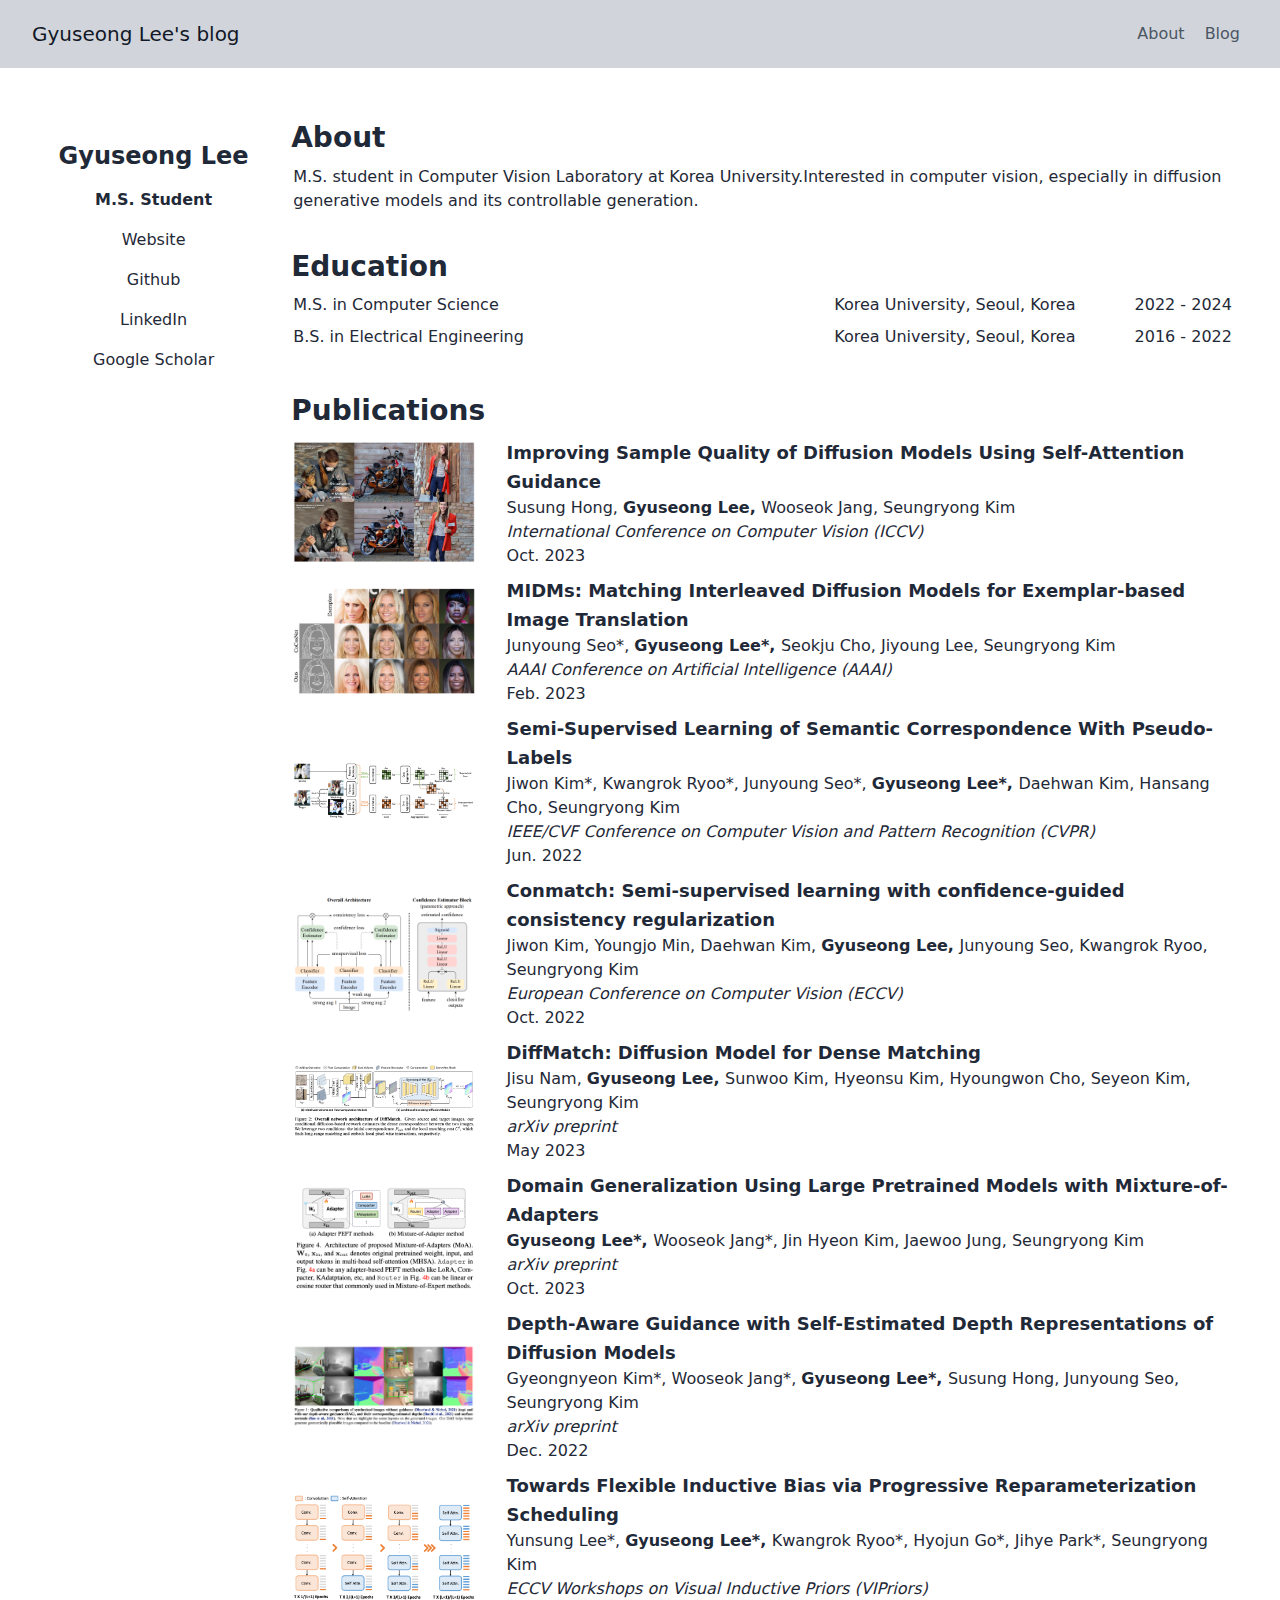
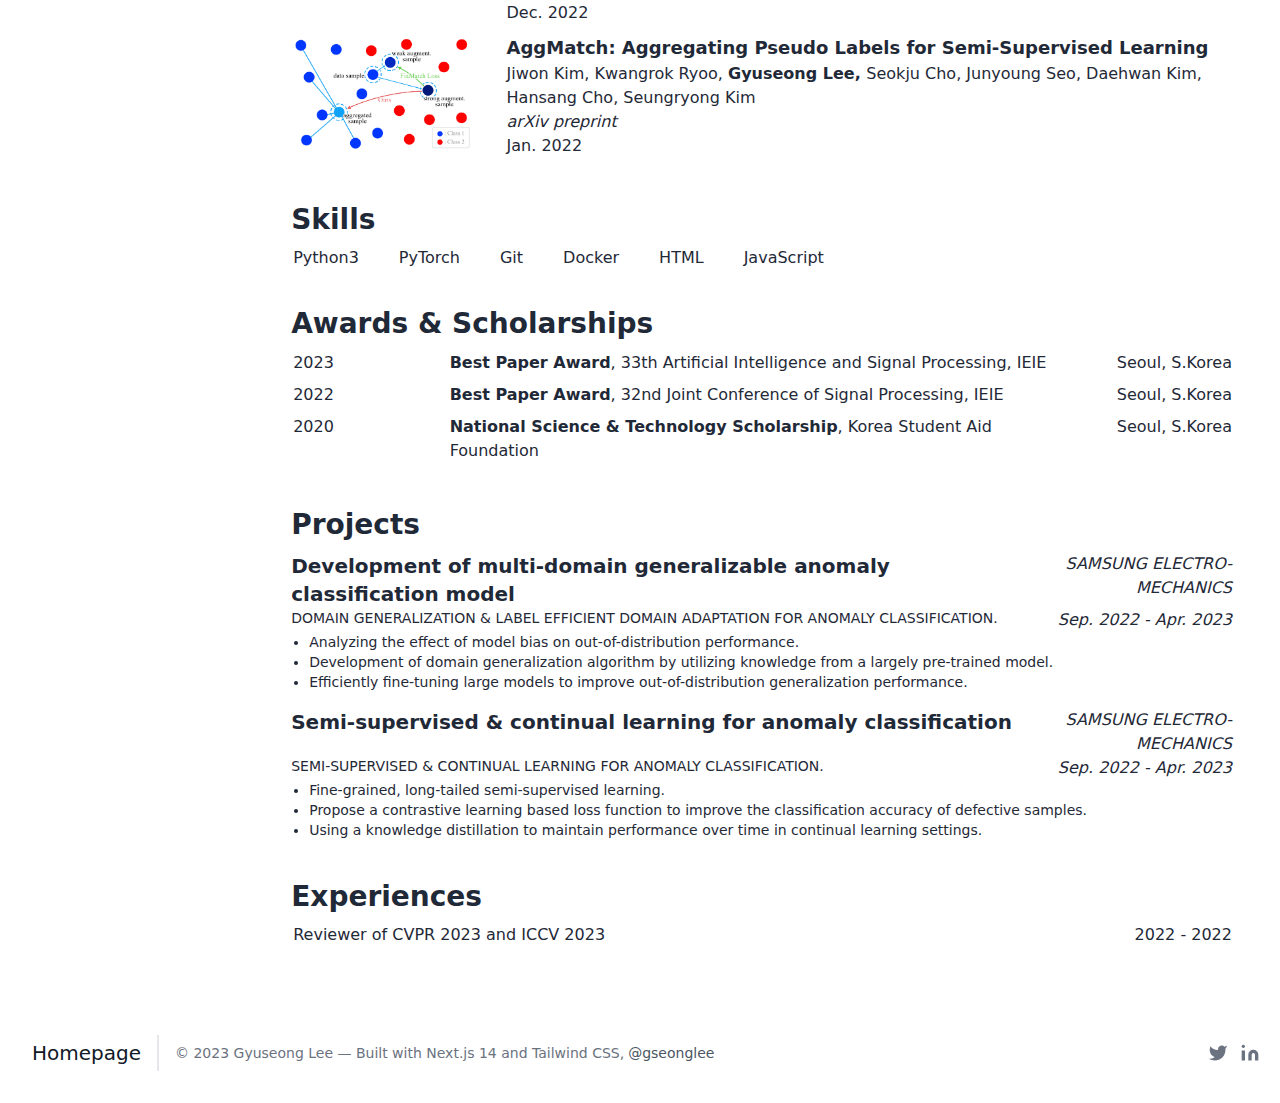
==== commit 58d1f8c5: "Updates" ====
--- a/index.html
+++ b/index.html
@@ -1 +1 @@
-<!DOCTYPE html><html><head><meta charSet="utf-8"/><meta name="viewport" content="width=device-width, initial-scale=1"/><link rel="preload" as="image" href="/assets/about/corgi.png"/><link rel="preload" as="image" href="/assets/about/thumb_sag.png"/><link rel="preload" as="image" href="/assets/about/thumb_midms.png"/><link rel="preload" as="image" href="/assets/about/thumb_semimatch.png"/><link rel="preload" as="image" href="/assets/about/thumb_conmatch.png"/><link rel="preload" as="image" href="/assets/about/thumb_diffmatch.png"/><link rel="preload" as="image" href="/assets/about/thumb_dg.png"/><link rel="preload" as="image" href="/assets/about/thumb_dag.png"/><link rel="preload" as="image" href="/assets/about/thumb_ib.png"/><link rel="preload" as="image" href="/assets/about/thumb_aggmatch.png"/><link rel="stylesheet" href="/_next/static/css/407c8a6623c95d60.css" crossorigin="" data-precedence="next"/><link rel="preload" as="script" fetchPriority="low" href="/_next/static/chunks/webpack-c71167495b849675.js" crossorigin=""/><script src="/_next/static/chunks/fd9d1056-7b52db27cfdaff1f.js" async="" crossorigin=""></script><script src="/_next/static/chunks/472-ad4aeffc89fa9cf3.js" async="" crossorigin=""></script><script src="/_next/static/chunks/main-app-7cccb89e74ac659a.js" async="" crossorigin=""></script><script src="/_next/static/chunks/326-aefa5a896d3dcfbe.js" async=""></script><script src="/_next/static/chunks/731-a3c34ecb56b1454c.js" async=""></script><script src="/_next/static/chunks/app/layout-071aa137429e4906.js" async=""></script><script src="/_next/static/chunks/app/page-b969b63602acb429.js" async=""></script><link rel="preload" href="https://www.googletagmanager.com/gtag/js?id=G-BSS2N3JDFL" as="script"/><title>Gyuseong Lee&#x27;s portfolio</title><meta name="description" content="Portfolio of my work"/><link rel="shortcut icon" type="image/x-icon" href="/favicon.ico"/><title>Gyuseong Lee&#x27;s portfolio</title><meta name="description" content="Portfolio of my work"/><link rel="icon" href="/favicon.ico" type="image/x-icon" sizes="16x16"/><link href="https://fonts.googleapis.com/css2?family=Inter:wght@400;500;600;700;800&amp;display=swap" rel="stylesheet"/><script src="/_next/static/chunks/polyfills-c67a75d1b6f99dc8.js" crossorigin="" noModule=""></script></head><body class="font-sans antialiased text-gray-800"><header class="text-gray-600 body-font bg-gray-300"><div class="container mx-auto flex flex-wrap p-5 flex-col md:flex-row items-center"><a class="flex title-font font-medium items-center text-gray-900 mb-4 md:mb-0" href="/"><span class="ml-3 text-xl">Gyuseong Lee<!-- -->&#x27;s blog</span></a><nav class="md:ml-auto flex flex-wrap items-center text-base justify-center"><a class="mr-5 hover:text-gray-900" href="/">About</a><a class="mr-5 hover:text-gray-900" href="/blog">Blog</a></nav></div></header><main class="px-8 py-12"><div class="flex flex-wrap max-w-screen-xl mx-auto"><div class="w-full h-full md:w-1/5 px-4 mb-8 md:mb-0"><div class="w-full md:w-24 md:h-24 mx-auto"><img src="/assets/about/corgi.png" class="object-scale-down w-full h-full justify-center" alt="Your Name"/></div><div><ul class="mt-6 space-y-4 text-left md:text-center "><li class="font-bold text-2xl">Gyuseong Lee</li><li class="font-bold">M.S. Student</li><li class="mx-auto"><a class="hover:underline" href="https://github.io/gseonglee">Website</a></li><li class="mx-auto"><a class="hover:underline" href="https://github.com/gseonglee">Github</a></li><li class="mx-auto"><a class="hover:underline" href="https://linkedin.com/in/gseonglee">LinkedIn</a></li><li class="mx-auto"><a class="hover:underline" href="https://scholar.google.com/citations?user=O6B36wwAAAAJ">Google Scholar</a></li></ul></div></div><div class="w-full md:w-4/5 px-4"><div><h3 class="hover:bg-gray-100">About</h3><div class="flex flex-wrap max-w-screen-xl mx-auto ml-0.5"><div class="w-full"><p class="text-base w-full">M.S. student in Computer Vision Laboratory at Korea University.<!-- -->Interested in computer vision, especially in diffusion generative models and its controllable generation.</p></div></div><div class="flex h-8"></div><h3 class="hover:bg-gray-100">Education</h3><ul class="ml-0.5 text-base"><li class="flex mb-2 text-md"><div class="w-3/6">M.S.<!-- --> in <!-- -->Computer Science</div><div class="w-2/6 text-right">Korea University<!-- -->, <!-- -->Seoul, Korea</div><div class="w-1/6 text-right">2022<!-- --> - <!-- -->2024</div></li><li class="flex mb-2 text-md"><div class="w-3/6">B.S.<!-- --> in <!-- -->Electrical Engineering</div><div class="w-2/6 text-right">Korea University<!-- -->, <!-- -->Seoul, Korea</div><div class="w-1/6 text-right">2016<!-- --> - <!-- -->2022</div></li></ul><div class="flex h-8"></div><h3 class="hover:bg-gray-100">Publications</h3><ul><div class="flex ml-0.5"><div class="flex w-1/5 antialiased"><img src="/assets/about/thumb_sag.png" alt="Improving Sample Quality of Diffusion Models Using Self-Attention Guidance" class="object-contain antialiased mb-2 h-auto rounded-lg max-w-full"/></div><li class="w-4/5 mb-2 ml-8 text-md text-xl"><a href="https://openaccess.thecvf.com/content/ICCV2023/html/Hong_Improving_Sample_Quality_of_Diffusion_Models_Using_Self-Attention_Guidance_ICCV_2023_paper.html" class="w-full text-left font-bold text-lg">Improving Sample Quality of Diffusion Models Using Self-Attention Guidance</a><div class="w-full text-left text-base"><span>Susung Hong<!-- -->, </span><b>Gyuseong Lee<!-- -->, </b><span>Wooseok Jang<!-- -->, </span><span>Seungryong Kim</span></div><div class="w-full text-left italic text-base">International Conference on Computer Vision (ICCV)</div><div class="w-full text-left text-base">Oct. 2023</div></li></div><div class="flex ml-0.5"><div class="flex w-1/5 antialiased"><img src="/assets/about/thumb_midms.png" alt="MIDMs: Matching Interleaved Diffusion Models for Exemplar-based Image Translation" class="object-contain antialiased mb-2 h-auto rounded-lg max-w-full"/></div><li class="w-4/5 mb-2 ml-8 text-md text-xl"><a href="https://ojs.aaai.org/index.php/AAAI/article/view/25313" class="w-full text-left font-bold text-lg">MIDMs: Matching Interleaved Diffusion Models for Exemplar-based Image Translation</a><div class="w-full text-left text-base"><span>Junyoung Seo*<!-- -->, </span><b>Gyuseong Lee*<!-- -->, </b><span>Seokju Cho<!-- -->, </span><span>Jiyoung Lee<!-- -->, </span><span>Seungryong Kim</span></div><div class="w-full text-left italic text-base">AAAI Conference on Artificial Intelligence (AAAI)</div><div class="w-full text-left text-base">Feb. 2023</div></li></div><div class="flex ml-0.5"><div class="flex w-1/5 antialiased"><img src="/assets/about/thumb_semimatch.png" alt="Semi-Supervised Learning of Semantic Correspondence With Pseudo-Labels" class="object-contain antialiased mb-2 h-auto rounded-lg max-w-full"/></div><li class="w-4/5 mb-2 ml-8 text-md text-xl"><a href="https://openaccess.thecvf.com/content/CVPR2022/html/Kim_Semi-Supervised_Learning_of_Semantic_Correspondence_With_Pseudo-Labels_CVPR_2022_paper.html" class="w-full text-left font-bold text-lg">Semi-Supervised Learning of Semantic Correspondence With Pseudo-Labels</a><div class="w-full text-left text-base"><span>Jiwon Kim*<!-- -->, </span><span>Kwangrok Ryoo*<!-- -->, </span><span>Junyoung Seo*<!-- -->, </span><b>Gyuseong Lee*<!-- -->, </b><span>Daehwan Kim<!-- -->, </span><span>Hansang Cho<!-- -->, </span><span>Seungryong Kim</span></div><div class="w-full text-left italic text-base">IEEE/CVF Conference on Computer Vision and Pattern Recognition (CVPR)</div><div class="w-full text-left text-base">Jun. 2022</div></li></div><div class="flex ml-0.5"><div class="flex w-1/5 antialiased"><img src="/assets/about/thumb_conmatch.png" alt="Conmatch: Semi-supervised learning with confidence-guided consistency regularization" class="object-contain antialiased mb-2 h-auto rounded-lg max-w-full"/></div><li class="w-4/5 mb-2 ml-8 text-md text-xl"><a href="https://link.springer.com/chapter/10.1007/978-3-031-20056-4_39" class="w-full text-left font-bold text-lg">Conmatch: Semi-supervised learning with confidence-guided consistency regularization</a><div class="w-full text-left text-base"><span>Jiwon Kim<!-- -->, </span><span>Youngjo Min<!-- -->, </span><span>Daehwan Kim<!-- -->, </span><b>Gyuseong Lee<!-- -->, </b><span>Junyoung Seo<!-- -->, </span><span>Kwangrok Ryoo<!-- -->, </span><span>Seungryong Kim</span></div><div class="w-full text-left italic text-base">European Conference on Computer Vision (ECCV)</div><div class="w-full text-left text-base">Oct. 2022</div></li></div><div class="flex ml-0.5"><div class="flex w-1/5 antialiased"><img src="/assets/about/thumb_diffmatch.png" alt="DiffMatch: Diffusion Model for Dense Matching" class="object-contain antialiased mb-2 h-auto rounded-lg max-w-full"/></div><li class="w-4/5 mb-2 ml-8 text-md text-xl"><a href="https://arxiv.org/abs/2305.190949" class="w-full text-left font-bold text-lg">DiffMatch: Diffusion Model for Dense Matching</a><div class="w-full text-left text-base"><span>Jisu Nam<!-- -->, </span><b>Gyuseong Lee<!-- -->, </b><span>Sunwoo Kim<!-- -->, </span><span>Hyeonsu Kim<!-- -->, </span><span>Hyoungwon Cho<!-- -->, </span><span>Seyeon Kim<!-- -->, </span><span>Seungryong Kim</span></div><div class="w-full text-left italic text-base">arXiv preprint </div><div class="w-full text-left text-base">May 2023</div></li></div><div class="flex ml-0.5"><div class="flex w-1/5 antialiased"><img src="/assets/about/thumb_dg.png" alt="Domain Generalization Using Large Pretrained Models with Mixture-of-Adapters" class="object-contain antialiased mb-2 h-auto rounded-lg max-w-full"/></div><li class="w-4/5 mb-2 ml-8 text-md text-xl"><a href="https://arxiv.org/abs/2310.11031" class="w-full text-left font-bold text-lg">Domain Generalization Using Large Pretrained Models with Mixture-of-Adapters</a><div class="w-full text-left text-base"><b>Gyuseong Lee*<!-- -->, </b><span>Wooseok Jang*<!-- -->, </span><span>Jin Hyeon Kim<!-- -->, </span><span>Jaewoo Jung<!-- -->, </span><span>Seungryong Kim</span></div><div class="w-full text-left italic text-base">arXiv preprint </div><div class="w-full text-left text-base">Oct. 2023</div></li></div><div class="flex ml-0.5"><div class="flex w-1/5 antialiased"><img src="/assets/about/thumb_dag.png" alt="Depth-Aware Guidance with Self-Estimated Depth Representations of Diffusion Models" class="object-contain antialiased mb-2 h-auto rounded-lg max-w-full"/></div><li class="w-4/5 mb-2 ml-8 text-md text-xl"><a href="https://arxiv.org/abs/2212.08861" class="w-full text-left font-bold text-lg">Depth-Aware Guidance with Self-Estimated Depth Representations of Diffusion Models</a><div class="w-full text-left text-base"><span>Gyeongnyeon Kim*<!-- -->, </span><span>Wooseok Jang*<!-- -->, </span><b>Gyuseong Lee*<!-- -->, </b><span>Susung Hong<!-- -->, </span><span>Junyoung Seo<!-- -->, </span><span>Seungryong Kim</span></div><div class="w-full text-left italic text-base">arXiv preprint</div><div class="w-full text-left text-base">Dec. 2022</div></li></div><div class="flex ml-0.5"><div class="flex w-1/5 antialiased"><img src="/assets/about/thumb_ib.png" alt="Towards Flexible Inductive Bias via Progressive Reparameterization Scheduling" class="object-contain antialiased mb-2 h-auto rounded-lg max-w-full"/></div><li class="w-4/5 mb-2 ml-8 text-md text-xl"><a href="https://link.springer.com/chapter/10.1007/978-3-031-25069-9_45" class="w-full text-left font-bold text-lg">Towards Flexible Inductive Bias via Progressive Reparameterization Scheduling</a><div class="w-full text-left text-base"><span>Yunsung Lee*<!-- -->, </span><b>Gyuseong Lee*<!-- -->, </b><span>Kwangrok Ryoo*<!-- -->, </span><span>Hyojun Go*<!-- -->, </span><span>Jihye Park*<!-- -->, </span><span>Seungryong Kim</span></div><div class="w-full text-left italic text-base">ECCV Workshops on Visual Inductive Priors (VIPriors)</div><div class="w-full text-left text-base">Dec. 2022</div></li></div><div class="flex ml-0.5"><div class="flex w-1/5 antialiased"><img src="/assets/about/thumb_aggmatch.png" alt="AggMatch: Aggregating Pseudo Labels for Semi-Supervised Learning" class="object-contain antialiased mb-2 h-auto rounded-lg max-w-full"/></div><li class="w-4/5 mb-2 ml-8 text-md text-xl"><a href="https://arxiv.org/abs/2201.10444" class="w-full text-left font-bold text-lg">AggMatch: Aggregating Pseudo Labels for Semi-Supervised Learning</a><div class="w-full text-left text-base"><span>Jiwon Kim<!-- -->, </span><span>Kwangrok Ryoo<!-- -->, </span><b>Gyuseong Lee<!-- -->, </b><span>Seokju Cho<!-- -->, </span><span>Junyoung Seo<!-- -->, </span><span>Daehwan Kim<!-- -->, </span><span>Hansang Cho<!-- -->, </span><span>Seungryong Kim</span></div><div class="w-full text-left italic text-base">arXiv preprint</div><div class="w-full text-left text-base">Jan. 2022</div></li></div></ul><div class="flex h-8"></div><h3 class="hover:bg-gray-100">Skills</h3><ul class="ml-0.5"><span class="mr-10">Python3</span><span class="mr-10">PyTorch</span><span class="mr-10">Git</span><span class="mr-10">Docker</span><span class="mr-10">HTML</span><span class="mr-10">JavaScript</span></ul><div class="flex h-8"></div><h3 class="hover:bg-gray-100">Awards &amp; Scholarships</h3><ul class="ml-0.5 text-sm"><li class="flex mb-2 text-md text-base"><div class="w-1/6">2023</div><div class="w-4/6"><b>Best Paper Award</b>, <!-- -->33th Artificial Intelligence and Signal Processing, IEIE</div><div class="w-1/6 text-right">Seoul, S.Korea</div></li><li class="flex mb-2 text-md text-base"><div class="w-1/6">2022</div><div class="w-4/6"><b>Best Paper Award</b>, <!-- -->32nd Joint Conference of Signal Processing, IEIE</div><div class="w-1/6 text-right">Seoul, S.Korea</div></li><li class="flex mb-2 text-md text-base"><div class="w-1/6">2020</div><div class="w-4/6"><b>National Science &amp; Technology Scholarship</b>, <!-- -->Korea Student Aid Foundation</div><div class="w-1/6 text-right">Seoul, S.Korea</div></li></ul><div class="flex h-8"></div><h3 class="hover:bg-gray-100">Projects</h3><ul class="ml-0 mb-10"><li class="mb-4"><div class="flex flex-wrap flex-start mb-0 text-md text-xl"><div class="w-4/5 h-1/4"><b>Development of multi-domain generalizable anomaly classification model</b></div><div class="w-1/5 text-right text-base italic">SAMSUNG ELECTRO-MECHANICS</div><div class="w-4/5 text-sm">DOMAIN GENERALIZATION &amp; LABEL EFFICIENT DOMAIN ADAPTATION FOR ANOMALY CLASSIFICATION.</div><div class="w-1/5 text-right text-base italic">Sep. 2022<!-- --> - <!-- -->Apr. 2023</div></div><ul><li><ul class="ml-0.5 list-disc"><li class="mb-0 ml-4 w-full text-sm">Analyzing the effect of model bias on out-of-distribution performance.</li><li class="mb-0 ml-4 w-full text-sm">Development of domain generalization algorithm by utilizing knowledge from a largely pre-trained model.</li><li class="mb-0 ml-4 w-full text-sm">Efficiently fine-tuning large models to improve out-of-distribution generalization performance.</li></ul></li></ul></li><li class="mb-4"><div class="flex flex-wrap flex-start mb-0 text-md text-xl"><div class="w-4/5 h-1/4"><b>Semi-supervised &amp; continual learning for anomaly classification</b></div><div class="w-1/5 text-right text-base italic">SAMSUNG ELECTRO-MECHANICS</div><div class="w-4/5 text-sm">SEMI-SUPERVISED &amp; CONTINUAL LEARNING FOR ANOMALY CLASSIFICATION.</div><div class="w-1/5 text-right text-base italic">Sep. 2022<!-- --> - <!-- -->Apr. 2023</div></div><ul><li><ul class="ml-0.5 list-disc"><li class="mb-0 ml-4 w-full text-sm">Fine-grained, long-tailed semi-supervised learning.</li><li class="mb-0 ml-4 w-full text-sm">Propose a contrastive learning based loss function to improve the classification accuracy of defective samples.</li><li class="mb-0 ml-4 w-full text-sm">Using a knowledge distillation to maintain performance over time in continual learning settings.</li></ul></li></ul></li></ul><h3 class="hover:bg-gray-100">Experiences</h3><ul class="ml-0.5  text-sm"><li class="flex mb-2 text-md"><div class="w-2/5">Reviewer of CVPR 2023 and ICCV 2023</div><div class="w-1/5 text-right"> </div><div class="w-2/5 text-right">2022<!-- --> - <!-- -->2022</div></li></ul></div></div></div></main><footer class="text-gray-600 body-font"><div class="container px-5 py-8 mx-auto flex items-center sm:flex-row flex-col"><a class="flex title-font font-medium items-center md:justify-start justify-center text-gray-900"><span class="ml-3 text-xl">Homepage</span></a><p class="text-sm text-gray-500 sm:ml-4 sm:pl-4 sm:border-l-2 sm:border-gray-200 sm:py-2 sm:mt-0 mt-4">© 2023 Gyuseong Lee —<a href="https://github.com/gseomglee" class="text-gray-600 ml-1" rel="noopener noreferrer" target="_blank">@gseonglee</a></p><span class="inline-flex sm:ml-auto sm:mt-0 mt-4 justify-center sm:justify-start"><a href="https://twitter.com/gseonglee" class="ml-3 text-gray-500"><svg fill="currentColor" stroke-linecap="round" stroke-linejoin="round" stroke-width="2" class="w-5 h-5" viewBox="0 0 24 24"><path d="M23 3a10.9 10.9 0 01-3.14 1.53 4.48 4.48 0 00-7.86 3v1A10.66 10.66 0 013 4s-4 9 5 13a11.64 11.64 0 01-7 2c9 5 20 0 20-11.5a4.5 4.5 0 00-.08-.83A7.72 7.72 0 0023 3z"></path></svg></a><a href="https://linkedin.com/in/gseonglee" class="ml-3 text-gray-500"><svg fill="currentColor" stroke="currentColor" stroke-linecap="round" stroke-linejoin="round" stroke-width="0" class="w-5 h-5" viewBox="0 0 24 24"><path stroke="none" d="M16 8a6 6 0 016 6v7h-4v-7a2 2 0 00-2-2 2 2 0 00-2 2v7h-4v-7a6 6 0 016-6zM2 9h4v12H2z"></path><circle cx="4" cy="4" r="2" stroke="none"></circle></svg></a></span></div></footer><script src="/_next/static/chunks/webpack-c71167495b849675.js" crossorigin="" async=""></script><script>(self.__next_f=self.__next_f||[]).push([0]);self.__next_f.push([2,null])</script><script>self.__next_f.push([1,"1:HL[\"/_next/static/css/407c8a6623c95d60.css\",\"style\",{\"crossOrigin\":\"\"}]\n0:\"$L2\"\n"])</script><script>self.__next_f.push([1,"3:I[3728,[],\"\"]\n5:I[9928,[],\"\"]\n6:I[2831,[\"326\",\"static/chunks/326-aefa5a896d3dcfbe.js\",\"731\",\"static/chunks/731-a3c34ecb56b1454c.js\",\"185\",\"static/chunks/app/layout-071aa137429e4906.js\"],\"\"]\n7:I[8326,[\"326\",\"static/chunks/326-aefa5a896d3dcfbe.js\",\"731\",\"static/chunks/731-a3c34ecb56b1454c.js\",\"931\",\"static/chunks/app/page-b969b63602acb429.js\"],\"\"]\n8:I[6954,[],\"\"]\n9:I[7264,[],\"\"]\n"])</script><script>self.__next_f.push([1,"2:[[[\"$\",\"link\",\"0\",{\"rel\":\"stylesheet\",\"href\":\"/_next/static/css/407c8a6623c95d60.css\",\"precedence\":\"next\",\"crossOrigin\":\"\"}]],[\"$\",\"$L3\",null,{\"buildId\":\"3gK2JCR0Hli3UVfail_cP\",\"assetPrefix\":\"\",\"initialCanonicalUrl\":\"/\",\"initialTree\":[\"\",{\"children\":[\"__PAGE__\",{}]},\"$undefined\",\"$undefined\",true],\"initialHead\":[false,\"$L4\"],\"globalErrorComponent\":\"$5\",\"children\":[null,[\"$\",\"html\",null,{\"children\":[[\"$\",\"head\",null,{\"children\":[[\"$\",\"$L6\",null,{\"GA_TRACKING_ID\":\"G-BSS2N3JDFL\"}],[\"$\",\"title\",null,{\"children\":\"Gyuseong Lee's portfolio\"}],[\"$\",\"meta\",null,{\"name\":\"description\",\"content\":\"Portfolio of my work\"}],[\"$\",\"link\",null,{\"rel\":\"shortcut icon\",\"type\":\"image/x-icon\",\"href\":\"/favicon.ico\"}],[\"$\",\"link\",null,{\"href\":\"https://fonts.googleapis.com/css2?family=Inter:wght@400;500;600;700;800\u0026display=swap\",\"rel\":\"stylesheet\"}]]}],[\"$\",\"body\",null,{\"className\":\"font-sans antialiased text-gray-800\",\"children\":[[\"$\",\"header\",null,{\"className\":\"text-gray-600 body-font bg-gray-300\",\"children\":[\"$\",\"div\",null,{\"className\":\"container mx-auto flex flex-wrap p-5 flex-col md:flex-row items-center\",\"children\":[[\"$\",\"$L7\",null,{\"href\":\"/\",\"className\":\"flex title-font font-medium items-center text-gray-900 mb-4 md:mb-0\",\"children\":[\"$\",\"span\",null,{\"className\":\"ml-3 text-xl\",\"children\":[\"Gyuseong Lee\",\"'s blog\"]}]}],[\"$\",\"nav\",null,{\"className\":\"md:ml-auto flex flex-wrap items-center text-base justify-center\",\"children\":[[\"$\",\"$L7\",null,{\"href\":\"/\",\"className\":\"mr-5 hover:text-gray-900\",\"children\":\"About\"}],[\"$\",\"$L7\",null,{\"href\":\"/blog\",\"className\":\"mr-5 hover:text-gray-900\",\"children\":\"Blog\"}]]}]]}]}],[\"$\",\"main\",null,{\"className\":\"px-8 py-12\",\"children\":[\"$\",\"div\",null,{\"className\":\"flex flex-wrap max-w-screen-xl mx-auto\",\"children\":[[\"$\",\"div\",null,{\"className\":\"w-full h-full md:w-1/5 px-4 mb-8 md:mb-0\",\"children\":[[\"$\",\"div\",null,{\"className\":\"w-full md:w-24 md:h-24 mx-auto\",\"children\":[\"$\",\"img\",null,{\"src\":\"/assets/about/corgi.png\",\"className\":\"object-scale-down w-full h-full justify-center\",\"alt\":\"Your Name\"}]}],[\"$\",\"div\",null,{\"children\":[\"$\",\"ul\",null,{\"className\":\"mt-6 space-y-4 text-left md:text-center \",\"children\":[[\"$\",\"li\",null,{\"className\":\"font-bold text-2xl\",\"children\":\"Gyuseong Lee\"}],[\"$\",\"li\",null,{\"className\":\"font-bold\",\"children\":\"M.S. Student\"}],[[\"$\",\"li\",\"0\",{\"className\":\"mx-auto\",\"children\":[\"$\",\"$L7\",null,{\"href\":\"https://github.io/gseonglee\",\"className\":\"hover:underline\",\"children\":\"Website\"}]}],[\"$\",\"li\",\"1\",{\"className\":\"mx-auto\",\"children\":[\"$\",\"$L7\",null,{\"href\":\"https://github.com/gseonglee\",\"className\":\"hover:underline\",\"children\":\"Github\"}]}],[\"$\",\"li\",\"2\",{\"className\":\"mx-auto\",\"children\":[\"$\",\"$L7\",null,{\"href\":\"https://linkedin.com/in/gseonglee\",\"className\":\"hover:underline\",\"children\":\"LinkedIn\"}]}],[\"$\",\"li\",\"3\",{\"className\":\"mx-auto\",\"children\":[\"$\",\"$L7\",null,{\"href\":\"https://scholar.google.com/citations?user=O6B36wwAAAAJ\",\"className\":\"hover:underline\",\"children\":\"Google Scholar\"}]}]]]}]}]]}],[\"$\",\"div\",null,{\"className\":\"w-full md:w-4/5 px-4\",\"children\":[\"$\",\"$L8\",null,{\"parallelRouterKey\":\"children\",\"segmentPath\":[\"children\"],\"loading\":\"$undefined\",\"loadingStyles\":\"$undefined\",\"loadingScripts\":\"$undefined\",\"hasLoading\":false,\"error\":\"$undefined\",\"errorStyles\":\"$undefined\",\"errorScripts\":\"$undefined\",\"template\":[\"$\",\"$L9\",null,{}],\"templateStyles\":\"$undefined\",\"templateScripts\":\"$undefined\",\"notFound\":[[\"$\",\"title\",null,{\"children\":\"404: This page could not be found.\"}],[\"$\",\"div\",null,{\"style\":{\"fontFamily\":\"system-ui,\\\"Segoe UI\\\",Roboto,Helvetica,Arial,sans-serif,\\\"Apple Color Emoji\\\",\\\"Segoe UI Emoji\\\"\",\"height\":\"100vh\",\"textAlign\":\"center\",\"display\":\"flex\",\"flexDirection\":\"column\",\"alignItems\":\"center\",\"justifyContent\":\"center\"},\"children\":[\"$\",\"div\",null,{\"children\":[[\"$\",\"style\",null,{\"dangerouslySetInnerHTML\":{\"__html\":\"body{color:#000;background:#fff;margin:0}.next-error-h1{border-right:1px solid rgba(0,0,0,.3)}@media (prefers-color-scheme:dark){body{color:#fff;background:#000}.next-error-h1{border-right:1px solid rgba(255,255,255,.3)}}\"}}],[\"$\",\"h1\",null,{\"className\":\"next-error-h1\",\"style\":{\"display\":\"inline-block\",\"margin\":\"0 20px 0 0\",\"padding\":\"0 23px 0 0\",\"fontSize\":24,\"fontWeight\":500,\"verticalAlign\":\"top\",\"lineHeight\":\"49px\"},\"children\":\"404\"}],[\"$\",\"div\",null,{\"style\":{\"display\":\"inline-block\"},\"children\":[\"$\",\"h2\",null,{\"style\":{\"fontSize\":14,\"fontWeight\":400,\"lineHeight\":\"49px\",\"margin\":0},\"children\":\"This page could not be found.\"}]}]]}]}]],\"notFoundStyles\":[],\"initialChildNode\":[\"$La\",[\"$\",\"div\",null,{\"children\":[[\"$\",\"h3\",null,{\"className\":\"hover:bg-gray-100\",\"children\":\"About\"}],[\"$\",\"div\",null,{\"className\":\"flex flex-wrap max-w-screen-xl mx-auto ml-0.5\",\"children\":[\"$\",\"div\",null,{\"className\":\"w-full\",\"children\":[\"$\",\"p\",null,{\"className\":\"text-base w-full\",\"children\":[\"M.S. student in Computer Vision Laboratory at Korea University.\",\"Interested in computer vision, especially in diffusion generative models and its controllable generation.\"]}]}]}],[\"$\",\"div\",null,{\"className\":\"flex h-8\"}],[\"$\",\"h3\",null,{\"className\":\"hover:bg-gray-100\",\"children\":\"Education\"}],[\"$\",\"ul\",null,{\"className\":\"ml-0.5 text-base\",\"children\":[[\"$\",\"li\",\"0\",{\"className\":\"flex mb-2 text-md\",\"children\":[[\"$\",\"div\",\"0\",{\"className\":\"w-3/6\",\"children\":[\"M.S.\",\" in \",\"Computer Science\"]}],[\"$\",\"div\",\"0\",{\"className\":\"w-2/6 text-right\",\"children\":[\"Korea University\",\", \",\"Seoul, Korea\"]}],[\"$\",\"div\",\"0\",{\"className\":\"w-1/6 text-right\",\"children\":[\"2022\",\" - \",\"2024\"]}]]}],[\"$\",\"li\",\"1\",{\"className\":\"flex mb-2 text-md\",\"children\":[[\"$\",\"div\",\"1\",{\"className\":\"w-3/6\",\"children\":[\"B.S.\",\" in \",\"Electrical Engineering\"]}],[\"$\",\"div\",\"1\",{\"className\":\"w-2/6 text-right\",\"children\":[\"Korea University\",\", \",\"Seoul, Korea\"]}],[\"$\",\"div\",\"1\",{\"className\":\"w-1/6 text-right\",\"children\":[\"2016\",\" - \",\"2022\"]}]]}]]}],[\"$\",\"div\",null,{\"className\":\"flex h-8\"}],[\"$\",\"h3\",null,{\"className\":\"hover:bg-gray-100\",\"children\":\"Publications\"}],[\"$\",\"ul\",null,{\"children\":[[\"$\",\"div\",\"0\",{\"className\":\"flex ml-0.5\",\"children\":[[\"$\",\"div\",null,{\"className\":\"flex w-1/5 antialiased\",\"children\":[\"$\",\"img\",\"0\",{\"src\":\"/assets/about/thumb_sag.png\",\"alt\":\"Improving Sample Quality of Diffusion Models Using Self-Attention Guidance\",\"className\":\"object-contain antialiased mb-2 h-auto rounded-lg max-w-full\"}]}],[\"$\",\"li\",\"0\",{\"className\":\"w-4/5 mb-2 ml-8 text-md text-xl\",\"children\":[[\"$\",\"a\",null,{\"href\":\"https://openaccess.thecvf.com/content/ICCV2023/html/Hong_Improving_Sample_Quality_of_Diffusion_Models_Using_Self-Attention_Guidance_ICCV_2023_paper.html\",\"className\":\"w-full text-left font-bold text-lg\",\"children\":\"Improving Sample Quality of Diffusion Models Using Self-Attention Guidance\"}],[\"$\",\"div\",\"0\",{\"className\":\"w-full text-left text-base\",\"children\":[[\"$\",\"span\",\"0\",{\"children\":[\"Susung Hong\",\", \"]}],[\"$\",\"b\",\"1\",{\"children\":[\"Gyuseong Lee\",\", \"]}],[\"$\",\"span\",\"2\",{\"children\":[\"Wooseok Jang\",\", \"]}],[\"$\",\"span\",\"3\",{\"children\":\"Seungryong Kim\"}]]}],[\"$\",\"div\",\"0\",{\"className\":\"w-full text-left italic text-base\",\"children\":\"International Conference on Computer Vision (ICCV)\"}],[\"$\",\"div\",\"0\",{\"className\":\"w-full text-left text-base\",\"children\":\"Oct. 2023\"}]]}]]}],[\"$\",\"div\",\"1\",{\"className\":\"flex ml-0.5\",\"children\":[[\"$\",\"div\",null,{\"className\":\"flex w-1/5 antialiased\",\"children\":[\"$\",\"img\",\"1\",{\"src\":\"/assets/about/thumb_midms.png\",\"alt\":\"MIDMs: Matching Interleaved Diffusion Models for Exemplar-based Image Translation\",\"className\":\"object-contain antialiased mb-2 h-auto rounded-lg max-w-full\"}]}],[\"$\",\"li\",\"1\",{\"className\":\"w-4/5 mb-2 ml-8 text-md text-xl\",\"children\":[[\"$\",\"a\",null,{\"href\":\"https://ojs.aaai.org/index.php/AAAI/article/view/25313\",\"className\":\"w-full text-left font-bold text-lg\",\"children\":\"MIDMs: Matching Interleaved Diffusion Models for Exemplar-based Image Translation\"}],[\"$\",\"div\",\"1\",{\"className\":\"w-full text-left text-base\",\"children\":[[\"$\",\"span\",\"0\",{\"children\":[\"Junyoung Seo*\",\", \"]}],[\"$\",\"b\",\"1\",{\"children\":[\"Gyuseong Lee*\",\", \"]}],[\"$\",\"span\",\"2\",{\"children\":[\"Seokju Cho\",\", \"]}],[\"$\",\"span\",\"3\",{\"children\":[\"Jiyoung Lee\",\", \"]}],[\"$\",\"span\",\"4\",{\"children\":\"Seungryong Kim\"}]]}],[\"$\",\"div\",\"1\",{\"className\":\"w-full text-left italic text-base\",\"children\":\"AAAI Conference on Artificial Intelligence (AAAI)\"}],[\"$\",\"div\",\"1\",{\"className\":\"w-full text-left text-base\",\"children\":\"Feb. 2023\"}]]}]]}],[\"$\",\"div\",\"2\",{\"className\":\"flex ml-0.5\",\"children\":[[\"$\",\"div\",null,{\"className\":\"flex w-1/5 antialiased\",\"children\":[\"$\",\"img\",\"2\",{\"src\":\"/assets/about/thumb_semimatch.png\",\"alt\":\"Semi-Supervised Learning of Semantic Correspondence With Pseudo-Labels\",\"className\":\"object-contain antialiased mb-2 h-auto rounded-lg max-w-full\"}]}],[\"$\",\"li\",\"2\",{\"className\":\"w-4/5 mb-2 ml-8 text-md text-xl\",\"children\":[[\"$\",\"a\",null,{\"href\":\"https://openaccess.thecvf.com/content/CVPR2022/html/Kim_Semi-Supervised_Learning_of_Semantic_Correspondence_With_Pseudo-Labels_CVPR_2022_paper.html\",\"className\":\"w-full text-left font-bold text-lg\",\"children\":\"Semi-Supervised Learning of Semantic Correspondence With Pseudo-Labels\"}],[\"$\",\"div\",\"2\",{\"className\":\"w-full text-left text-base\",\"children\":[[\"$\",\"span\",\"0\",{\"children\":[\"Jiwon Kim*\",\", \"]}],[\"$\",\"span\",\"1\",{\"children\":[\"Kwangrok Ryoo*\",\", \"]}],[\"$\",\"span\",\"2\",{\"children\":[\"Junyoung Seo*\",\", \"]}],[\"$\",\"b\",\"3\",{\"children\":[\"Gyuseong Lee*\",\", \"]}],[\"$\",\"span\",\"4\",{\"children\":[\"Daehwan Kim\",\", \"]}],[\"$\",\"span\",\"5\",{\"children\":[\"Hansang Cho\",\", \"]}],[\"$\",\"span\",\"6\",{\"children\":\"Seungryong Kim\"}]]}],[\"$\",\"div\",\"2\",{\"className\":\"w-full text-left italic text-base\",\"children\":\"IEEE/CVF Conference on Computer Vision and Pattern Recognition (CVPR)\"}],[\"$\",\"div\",\"2\",{\"className\":\"w-full text-left text-base\",\"children\":\"Jun. 2022\"}]]}]]}],[\"$\",\"div\",\"3\",{\"className\":\"flex ml-0.5\",\"children\":[[\"$\",\"div\",null,{\"className\":\"flex w-1/5 antialiased\",\"children\":[\"$\",\"img\",\"3\",{\"src\":\"/assets/about/thumb_conmatch.png\",\"alt\":\"Conmatch: Semi-supervised learning with confidence-guided consistency regularization\",\"className\":\"object-contain antialiased mb-2 h-auto rounded-lg max-w-full\"}]}],[\"$\",\"li\",\"3\",{\"className\":\"w-4/5 mb-2 ml-8 text-md text-xl\",\"children\":[[\"$\",\"a\",null,{\"href\":\"https://link.springer.com/chapter/10.1007/978-3-031-20056-4_39\",\"className\":\"w-full text-left font-bold text-lg\",\"children\":\"Conmatch: Semi-supervised learning with confidence-guided consistency regularization\"}],[\"$\",\"div\",\"3\",{\"className\":\"w-full text-left text-base\",\"children\":[[\"$\",\"span\",\"0\",{\"children\":[\"Jiwon Kim\",\", \"]}],[\"$\",\"span\",\"1\",{\"children\":[\"Youngjo Min\",\", \"]}],[\"$\",\"span\",\"2\",{\"children\":[\"Daehwan Kim\",\", \"]}],[\"$\",\"b\",\"3\",{\"children\":[\"Gyuseong Lee\",\", \"]}],[\"$\",\"span\",\"4\",{\"children\":[\"Junyoung Seo\",\", \"]}],[\"$\",\"span\",\"5\",{\"children\":[\"Kwangrok Ryoo\",\", \"]}],[\"$\",\"span\",\"6\",{\"children\":\"Seungryong Kim\"}]]}],[\"$\",\"div\",\"3\",{\"className\":\"w-full text-left italic text-base\",\"children\":\"European Conference on Computer Vision (ECCV)\"}],[\"$\",\"div\",\"3\",{\"className\":\"w-full text-left text-base\",\"children\":\"Oct. 2022\"}]]}]]}],[\"$\",\"div\",\"4\",{\"className\":\"flex ml-0.5\",\"children\":[[\"$\",\"div\",null,{\"className\":\"flex w-1/5 antialiased\",\"children\":[\"$\",\"img\",\"4\",{\"src\":\"/assets/about/thumb_diffmatch.png\",\"alt\":\"DiffMatch: Diffusion Model for Dense Matching\",\"className\":\"object-contain antialiased mb-2 h-auto rounded-lg max-w-full\"}]}],[\"$\",\"li\",\"4\",{\"className\":\"w-4/5 mb-2 ml-8 text-md text-xl\",\"children\":[[\"$\",\"a\",null,{\"href\":\"https://arxiv.org/abs/2305.190949\",\"className\":\"w-full text-left font-bold text-lg\",\"children\":\"DiffMatch: Diffusion Model for Dense Matching\"}],[\"$\",\"div\",\"4\",{\"className\":\"w-full text-left text-base\",\"children\":[[\"$\",\"span\",\"0\",{\"children\":[\"Jisu Nam\",\", \"]}],[\"$\",\"b\",\"1\",{\"children\":[\"Gyuseong Lee\",\", \"]}],[\"$\",\"span\",\"2\",{\"children\":[\"Sunwoo Kim\",\", \"]}],[\"$\",\"span\",\"3\",{\"children\":[\"Hyeonsu Kim\",\", \"]}],[\"$\",\"span\",\"4\",{\"children\":[\"Hyoungwon Cho\",\", \"]}],[\"$\",\"span\",\"5\",{\"children\":[\"Seyeon Kim\",\", \"]}],[\"$\",\"span\",\"6\",{\"children\":\"Seungryong Kim\"}]]}],[\"$\",\"div\",\"4\",{\"className\":\"w-full text-left italic text-base\",\"children\":\"arXiv preprint \"}],[\"$\",\"div\",\"4\",{\"className\":\"w-full text-left text-base\",\"children\":\"May 2023\"}]]}]]}],[\"$\",\"div\",\"5\",{\"className\":\"flex ml-0.5\",\"children\":[[\"$\",\"div\",null,{\"className\":\"flex w-1/5 antialiased\",\"children\":[\"$\",\"img\",\"5\",{\"src\":\"/assets/about/thumb_dg.png\",\"alt\":\"Domain Generalization Using Large Pretrained Models with Mixture-of-Adapters\",\"className\":\"object-contain antialiased mb-2 h-auto rounded-lg max-w-full\"}]}],[\"$\",\"li\",\"5\",{\"className\":\"w-4/5 mb-2 ml-8 text-md text-xl\",\"children\":[[\"$\",\"a\",null,{\"href\":\"https://arxiv.org/abs/2310.11031\",\"className\":\"w-full text-left font-bold text-lg\",\"children\":\"Domain Generalization Using Large Pretrained Models with Mixture-of-Adapters\"}],[\"$\",\"div\",\"5\",{\"className\":\"w-full text-left text-base\",\"children\":[[\"$\",\"b\",\"0\",{\"children\":[\"Gyuseong Lee*\",\", \"]}],[\"$\",\"span\",\"1\",{\"children\":[\"Wooseok Jang*\",\", \"]}],[\"$\",\"span\",\"2\",{\"children\":[\"Jin Hyeon Kim\",\", \"]}],[\"$\",\"span\",\"3\",{\"children\":[\"Jaewoo Jung\",\", \"]}],[\"$\",\"span\",\"4\",{\"children\":\"Seungryong Kim\"}]]}],[\"$\",\"div\",\"5\",{\"className\":\"w-full text-left italic text-base\",\"children\":\"arXiv preprint \"}],[\"$\",\"div\",\"5\",{\"className\":\"w-full text-left text-base\",\"children\":\"Oct. 2023\"}]]}]]}],[\"$\",\"div\",\"6\",{\"className\":\"flex ml-0.5\",\"children\":[[\"$\",\"div\",null,{\"className\":\"flex w-1/5 antialiased\",\"children\":[\"$\",\"img\",\"6\",{\"src\":\"/assets/about/thumb_dag.png\",\"alt\":\"Depth-Aware Guidance with Self-Estimated Depth Representations of Diffusion Models\",\"className\":\"object-contain antialiased mb-2 h-auto rounded-lg max-w-full\"}]}],[\"$\",\"li\",\"6\",{\"className\":\"w-4/5 mb-2 ml-8 text-md text-xl\",\"children\":[[\"$\",\"a\",null,{\"href\":\"https://arxiv.org/abs/2212.08861\",\"className\":\"w-full text-left font-bold text-lg\",\"children\":\"Depth-Aware Guidance with Self-Estimated Depth Representations of Diffusion Models\"}],[\"$\",\"div\",\"6\",{\"className\":\"w-full text-left text-base\",\"children\":[[\"$\",\"span\",\"0\",{\"children\":[\"Gyeongnyeon Kim*\",\", \"]}],[\"$\",\"span\",\"1\",{\"children\":[\"Wooseok Jang*\",\", \"]}],[\"$\",\"b\",\"2\",{\"children\":[\"Gyuseong Lee*\",\", \"]}],[\"$\",\"span\",\"3\",{\"children\":[\"Susung Hong\",\", \"]}],[\"$\",\"span\",\"4\",{\"children\":[\"Junyoung Seo\",\", \"]}],[\"$\",\"span\",\"5\",{\"children\":\"Seungryong Kim\"}]]}],[\"$\",\"div\",\"6\",{\"className\":\"w-full text-left italic text-base\",\"children\":\"arXiv preprint\"}],[\"$\",\"div\",\"6\",{\"className\":\"w-full text-left text-base\",\"children\":\"Dec. 2022\"}]]}]]}],[\"$\",\"div\",\"7\",{\"className\":\"flex ml-0.5\",\"children\":[[\"$\",\"div\",null,{\"className\":\"flex w-1/5 antialiased\",\"children\":[\"$\",\"img\",\"7\",{\"src\":\"/assets/about/thumb_ib.png\",\"alt\":\"Towards Flexible Inductive Bias via Progressive Reparameterization Scheduling\",\"className\":\"object-contain antialiased mb-2 h-auto rounded-lg max-w-full\"}]}],[\"$\",\"li\",\"7\",{\"className\":\"w-4/5 mb-2 ml-8 text-md text-xl\",\"children\":[[\"$\",\"a\",null,{\"href\":\"https://link.springer.com/chapter/10.1007/978-3-031-25069-9_45\",\"className\":\"w-full text-left font-bold text-lg\",\"children\":\"Towards Flexible Inductive Bias via Progressive Reparameterization Scheduling\"}],[\"$\",\"div\",\"7\",{\"className\":\"w-full text-left text-base\",\"children\":[[\"$\",\"span\",\"0\",{\"children\":[\"Yunsung Lee*\",\", \"]}],[\"$\",\"b\",\"1\",{\"children\":[\"Gyuseong Lee*\",\", \"]}],[\"$\",\"span\",\"2\",{\"children\":[\"Kwangrok Ryoo*\",\", \"]}],[\"$\",\"span\",\"3\",{\"children\":[\"Hyojun Go*\",\", \"]}],[\"$\",\"span\",\"4\",{\"children\":[\"Jihye Park*\",\", \"]}],[\"$\",\"span\",\"5\",{\"children\":\"Seungryong Kim\"}]]}],[\"$\",\"div\",\"7\",{\"className\":\"w-full text-left italic text-base\",\"children\":\"ECCV Workshops on Visual Inductive Priors (VIPriors)\"}],[\"$\",\"div\",\"7\",{\"className\":\"w-full text-left text-base\",\"children\":\"Dec. 2022\"}]]}]]}],[\"$\",\"div\",\"8\",{\"className\":\"flex ml-0.5\",\"children\":[[\"$\",\"div\",null,{\"className\":\"flex w-1/5 antialiased\",\"children\":[\"$\",\"img\",\"8\",{\"src\":\"/assets/about/thumb_aggmatch.png\",\"alt\":\"AggMatch: Aggregating Pseudo Labels for Semi-Supervised Learning\",\"className\":\"object-contain antialiased mb-2 h-auto rounded-lg max-w-full\"}]}],[\"$\",\"li\",\"8\",{\"className\":\"w-4/5 mb-2 ml-8 text-md text-xl\",\"children\":[[\"$\",\"a\",null,{\"href\":\"https://arxiv.org/abs/2201.10444\",\"className\":\"w-full text-left font-bold text-lg\",\"children\":\"AggMatch: Aggregating Pseudo Labels for Semi-Supervised Learning\"}],[\"$\",\"div\",\"8\",{\"className\":\"w-full text-left text-base\",\"children\":[[\"$\",\"span\",\"0\",{\"children\":[\"Jiwon Kim\",\", \"]}],[\"$\",\"span\",\"1\",{\"children\":[\"Kwangrok Ryoo\",\", \"]}],[\"$\",\"b\",\"2\",{\"children\":[\"Gyuseong Lee\",\", \"]}],[\"$\",\"span\",\"3\",{\"children\":[\"Seokju Cho\",\", \"]}],[\"$\",\"span\",\"4\",{\"children\":[\"Junyoung Seo\",\", \"]}],[\"$\",\"span\",\"5\",{\"children\":[\"Daehwan Kim\",\", \"]}],[\"$\",\"span\",\"6\",{\"children\":[\"Hansang Cho\",\", \"]}],[\"$\",\"span\",\"7\",{\"children\":\"Seungryong Kim\"}]]}],[\"$\",\"div\",\"8\",{\"className\":\"w-full text-left italic text-base\",\"children\":\"arXiv preprint\"}],[\"$\",\"div\",\"8\",{\"className\":\"w-full text-left text-base\",\"children\":\"Jan. 2022\"}]]}]]}]]}],[\"$\",\"div\",null,{\"className\":\"flex h-8\"}],[\"$\",\"h3\",null,{\"className\":\"hover:bg-gray-100\",\"children\":\"Skills\"}],[\"$\",\"ul\",null,{\"className\":\"ml-0.5\",\"children\":[[\"$\",\"span\",\"0\",{\"className\":\"mr-10\",\"children\":\"Python3\"}],[\"$\",\"span\",\"1\",{\"className\":\"mr-10\",\"children\":\"PyTorch\"}],[\"$\",\"span\",\"2\",{\"className\":\"mr-10\",\"children\":\"Git\"}],[\"$\",\"span\",\"3\",{\"className\":\"mr-10\",\"children\":\"Docker\"}],[\"$\",\"span\",\"4\",{\"className\":\"mr-10\",\"children\":\"HTML\"}],[\"$\",\"span\",\"5\",{\"className\":\"mr-10\",\"children\":\"JavaScript\"}]]}],[\"$\",\"div\",null,{\"className\":\"flex h-8\"}],[\"$\",\"h3\",null,{\"className\":\"hover:bg-gray-100\",\"children\":\"Awards \u0026 Scholarships\"}],[\"$\",\"ul\",null,{\"className\":\"ml-0.5 text-sm\",\"children\":[[\"$\",\"li\",\"0\",{\"className\":\"flex mb-2 text-md text-base\",\"children\":[[\"$\",\"div\",\"0\",{\"className\":\"w-1/6\",\"children\":\"2023\"}],[\"$\",\"div\",\"0\",{\"className\":\"w-4/6\",\"children\":[[\"$\",\"b\",null,{\"children\":\"Best Paper Award\"}],\", \",\"33th Artificial Intelligence and Signal Processing, IEIE\"]}],[\"$\",\"div\",\"0\",{\"className\":\"w-1/6 text-right\",\"children\":\"Seoul, S.Korea\"}]]}],[\"$\",\"li\",\"1\",{\"className\":\"flex mb-2 text-md text-base\",\"children\":[[\"$\",\"div\",\"1\",{\"className\":\"w-1/6\",\"children\":\"2022\"}],[\"$\",\"div\",\"1\",{\"className\":\"w-4/6\",\"children\":[[\"$\",\"b\",null,{\"children\":\"Best Paper Award\"}],\", \",\"32nd Joint Conference of Signal Processing, IEIE\"]}],[\"$\",\"div\",\"1\",{\"className\":\"w-1/6 text-right\",\"children\":\"Seoul, S.Korea\"}]]}],[\"$\",\"li\",\"2\",{\"className\":\"flex mb-2 text-md text-base\",\"children\":[[\"$\",\"div\",\"2\",{\"className\":\"w-1/6\",\"children\":\"2020\"}],[\"$\",\"div\",\"2\",{\"className\":\"w-4/6\",\"children\":[[\"$\",\"b\",null,{\"children\":\"National Science \u0026 Technology Scholarship\"}],\", \",\"Korea Student Aid Foundation\"]}],[\"$\",\"div\",\"2\",{\"className\":\"w-1/6 text-right\",\"children\":\"Seoul, S.Korea\"}]]}]]}],[\"$\",\"div\",null,{\"className\":\"flex h-8\"}],[\"$\",\"h3\",null,{\"className\":\"hover:bg-gray-100\",\"children\":\"Projects\"}],[\"$\",\"ul\",null,{\"className\":\"ml-0 mb-10\",\"children\":[[\"$\",\"li\",\"0\",{\"className\":\"mb-4\",\"children\":[[\"$\",\"div\",null,{\"className\":\"flex flex-wrap flex-start mb-0 text-md text-xl\",\"children\":[[\"$\",\"div\",\"0\",{\"className\":\"w-4/5 h-1/4\",\"children\":[\"$\",\"b\",null,{\"children\":\"Development of multi-domain generalizable anomaly classification model\"}]}],[\"$\",\"div\",\"0\",{\"className\":\"w-1/5 text-right text-base italic\",\"children\":\"SAMSUNG ELECTRO-MECHANICS\"}],[\"$\",\"div\",\"0\",{\"className\":\"w-4/5 text-sm\",\"children\":\"DOMAIN GENERALIZATION \u0026 LABEL EFFICIENT DOMAIN ADAPTATION FOR ANOMALY CLASSIFICATION.\"}],[\"$\",\"div\",\"0\",{\"className\":\"w-1/5 text-right text-base italic\",\"children\":[\"Sep. 2022\",\" - \",\"Apr. 2023\"]}]]}],[\"$\",\"ul\",null,{\"children\":[\"$\",\"li\",null,{\"children\":[\"$\",\"ul\",null,{\"className\":\"ml-0.5 list-disc\",\"children\":[[\"$\",\"li\",\"0\",{\"className\":\"mb-0 ml-4 w-full text-sm\",\"children\":\"Analyzing the effect of model bias on out-of-distribution performance.\"}],[\"$\",\"li\",\"1\",{\"className\":\"mb-0 ml-4 w-full text-sm\",\"children\":\"Development of domain generalization algorithm by utilizing knowledge from a largely pre-trained model.\"}],[\"$\",\"li\",\"2\",{\"className\":\"mb-0 ml-4 w-full text-sm\",\"children\":\"Efficiently fine-tuning large models to improve out-of-distribution generalization performance.\"}]]}]}]}]]}],[\"$\",\"li\",\"2\",{\"className\":\"mb-4\",\"children\":[[\"$\",\"div\",null,{\"className\":\"flex flex-wrap flex-start mb-0 text-md text-xl\",\"children\":[[\"$\",\"div\",\"2\",{\"className\":\"w-4/5 h-1/4\",\"children\":[\"$\",\"b\",null,{\"children\":\"Semi-supervised \u0026 continual learning for anomaly classification\"}]}],[\"$\",\"div\",\"2\",{\"className\":\"w-1/5 text-right text-base italic\",\"children\":\"SAMSUNG ELECTRO-MECHANICS\"}],[\"$\",\"div\",\"2\",{\"className\":\"w-4/5 text-sm\",\"children\":\"SEMI-SUPERVISED \u0026 CONTINUAL LEARNING FOR ANOMALY CLASSIFICATION.\"}],[\"$\",\"div\",\"2\",{\"className\":\"w-1/5 text-right text-base italic\",\"children\":[\"Sep. 2022\",\" - \",\"Apr. 2023\"]}]]}],[\"$\",\"ul\",null,{\"children\":[\"$\",\"li\",null,{\"children\":[\"$\",\"ul\",null,{\"className\":\"ml-0.5 list-disc\",\"children\":[[\"$\",\"li\",\"2\",{\"className\":\"mb-0 ml-4 w-full text-sm\",\"children\":\"Fine-grained, long-tailed semi-supervised learning.\"}],[\"$\",\"li\",\"3\",{\"className\":\"mb-0 ml-4 w-full text-sm\",\"children\":\"Propose a contrastive learning based loss function to improve the classification accuracy of defective samples.\"}],[\"$\",\"li\",\"4\",{\"className\":\"mb-0 ml-4 w-full text-sm\",\"children\":\"Using a knowledge distillation to maintain performance over time in continual learning settings.\"}]]}]}]}]]}]]}],[\"$\",\"h3\",null,{\"className\":\"hover:bg-gray-100\",\"children\":\"Experiences\"}],[\"$\",\"ul\",null,{\"className\":\"ml-0.5  text-sm\",\"children\":[[\"$\",\"li\",\"0\",{\"className\":\"flex mb-2 text-md\",\"children\":[[\"$\",\"div\",\"0\",{\"className\":\"w-2/5\",\"children\":\"Reviewer of CVPR 2023 and ICCV 2023\"}],[\"$\",\"div\",\"0\",{\"className\":\"w-1/5 text-right\",\"children\":[\"\",\" \",\"\"]}],[\"$\",\"div\",\"0\",{\"className\":\"w-2/5 text-right\",\"children\":[\"2022\",\" - \",\"2022\"]}]]}]]}]]}],null],\"childPropSegment\":\"__PAGE__\",\"styles\":null}]}]]}]}],[\"$\",\"footer\",null,{\"className\":\"text-gray-600 body-font\",\"children\":[\"$\",\"div\",null,{\"className\":\"container px-5 py-8 mx-auto flex items-center sm:flex-row flex-col\",\"children\":[[\"$\",\"a\",null,{\"className\":\"flex title-font font-medium items-center md:justify-start justify-center text-gray-900\",\"children\":[\"$\",\"span\",null,{\"className\":\"ml-3 text-xl\",\"children\":\"Homepage\"}]}],[\"$\",\"p\",null,{\"className\":\"text-sm text-gray-500 sm:ml-4 sm:pl-4 sm:border-l-2 sm:border-gray-200 sm:py-2 sm:mt-0 mt-4\",\"children\":[\"© 2023 Gyuseong Lee —\",[\"$\",\"a\",null,{\"href\":\"https://github.com/gseomglee\",\"className\":\"text-gray-600 ml-1\",\"rel\":\"noopener noreferrer\",\"target\":\"_blank\",\"children\":\"@gseonglee\"}]]}],[\"$\",\"span\",null,{\"className\":\"inline-flex sm:ml-auto sm:mt-0 mt-4 justify-center sm:justify-start\",\"children\":[[\"$\",\"a\",null,{\"href\":\"https://twitter.com/gseonglee\",\"className\":\"ml-3 text-gray-500\",\"children\":[\"$\",\"svg\",null,{\"fill\":\"currentColor\",\"strokeLinecap\":\"round\",\"strokeLinejoin\":\"round\",\"strokeWidth\":\"2\",\"className\":\"w-5 h-5\",\"viewBox\":\"0 0 24 24\",\"children\":[\"$\",\"path\",null,{\"d\":\"M23 3a10.9 10.9 0 01-3.14 1.53 4.48 4.48 0 00-7.86 3v1A10.66 10.66 0 013 4s-4 9 5 13a11.64 11.64 0 01-7 2c9 5 20 0 20-11.5a4.5 4.5 0 00-.08-.83A7.72 7.72 0 0023 3z\"}]}]}],[\"$\",\"a\",null,{\"href\":\"https://linkedin.com/in/gseonglee\",\"className\":\"ml-3 text-gray-500\",\"children\":[\"$\",\"svg\",null,{\"fill\":\"currentColor\",\"stroke\":\"currentColor\",\"strokeLinecap\":\"round\",\"strokeLinejoin\":\"round\",\"strokeWidth\":\"0\",\"className\":\"w-5 h-5\",\"viewBox\":\"0 0 24 24\",\"children\":[[\"$\",\"path\",null,{\"stroke\":\"none\",\"d\":\"M16 8a6 6 0 016 6v7h-4v-7a2 2 0 00-2-2 2 2 0 00-2 2v7h-4v-7a6 6 0 016-6zM2 9h4v12H2z\"}],[\"$\",\"circle\",null,{\"cx\":\"4\",\"cy\":\"4\",\"r\":\"2\",\"stroke\":\"none\"}]]}]}]]}]]}]}]]}]]}],null]}]]\n"])</script><script>self.__next_f.push([1,"4:[[\"$\",\"meta\",\"0\",{\"name\":\"viewport\",\"content\":\"width=device-width, initial-scale=1\"}],[\"$\",\"meta\",\"1\",{\"charSet\":\"utf-8\"}],[\"$\",\"title\",\"2\",{\"children\":\"Gyuseong Lee's portfolio\"}],[\"$\",\"meta\",\"3\",{\"name\":\"description\",\"content\":\"Portfolio of my work\"}],[\"$\",\"link\",\"4\",{\"rel\":\"icon\",\"href\":\"/favicon.ico\",\"type\":\"image/x-icon\",\"sizes\":\"16x16\"}]]\na:null\n"])</script><script>self.__next_f.push([1,""])</script></body></html>+<!DOCTYPE html><html><head><meta charSet="utf-8"/><meta name="viewport" content="width=device-width, initial-scale=1"/><link rel="preload" as="image" href="/assets/about/thumb_sag.png"/><link rel="preload" as="image" href="/assets/about/thumb_midms.png"/><link rel="preload" as="image" href="/assets/about/thumb_semimatch.png"/><link rel="preload" as="image" href="/assets/about/thumb_conmatch.png"/><link rel="preload" as="image" href="/assets/about/thumb_diffmatch.png"/><link rel="preload" as="image" href="/assets/about/thumb_dg.png"/><link rel="preload" as="image" href="/assets/about/thumb_dag.png"/><link rel="preload" as="image" href="/assets/about/thumb_ib.png"/><link rel="preload" as="image" href="/assets/about/thumb_aggmatch.png"/><link rel="stylesheet" href="/_next/static/css/dc28407873af6fd7.css" crossorigin="" data-precedence="next"/><link rel="preload" as="script" fetchPriority="low" href="/_next/static/chunks/webpack-f9576893f0181bb7.js" crossorigin=""/><script src="/_next/static/chunks/fd9d1056-7b52db27cfdaff1f.js" async="" crossorigin=""></script><script src="/_next/static/chunks/472-ad4aeffc89fa9cf3.js" async="" crossorigin=""></script><script src="/_next/static/chunks/main-app-7cccb89e74ac659a.js" async="" crossorigin=""></script><script src="/_next/static/chunks/326-aefa5a896d3dcfbe.js" async=""></script><script src="/_next/static/chunks/app/layout-6261886564940f8c.js" async=""></script><script src="/_next/static/chunks/413-93dd31e16f4d60dd.js" async=""></script><script src="/_next/static/chunks/app/page-b75b648e7123ad2c.js" async=""></script><link rel="preload" href="https://www.googletagmanager.com/gtag/js?id=G-BSS2N3JDFL" as="script"/><title>Gyuseong Lee&#x27;s portfolio</title><meta name="description" content="Portfolio of my work"/><link type="image/png" sizes="16x16" rel="shortcut icon" href="/favicon.png"/><link type="image/png" sizes="16x16" rel="icon" href="/favicon.png"/><title>Gyuseong Lee&#x27;s portfolio</title><meta name="description" content="Portfolio of my work"/><link rel="icon" href="/favicon.ico" type="image/x-icon" sizes="16x16"/><link href="https://fonts.googleapis.com/css2?family=Inter:wght@400;500;600;700;800&amp;display=swap" rel="stylesheet"/><script src="/_next/static/chunks/polyfills-c67a75d1b6f99dc8.js" crossorigin="" noModule=""></script></head><body class="font-sans antialiased text-gray-800 dark:text-gray-100"><header class="text-gray-600 bg-gray-300 body-font dark:text-gray-400 dark:bg-neutral-600"><div class="container mx-auto flex flex-wrap p-5 flex-col md:flex-row items-center"><a class="flex title-font font-medium items-center text-gray-900 dark:text-gray-100 mb-4 md:mb-0" href="/"><span class="ml-3 text-xl">Gyuseong Lee<!-- -->&#x27;s blog</span></a><nav class="md:ml-auto flex flex-wrap items-center text-base justify-center"><a class="mr-5 hover:text-gray-900 dark:text-gray-100" href="/">About</a><a class="mr-5 hover:text-gray-900 dark:text-gray-100" href="/blog">Blog</a></nav></div></header><main class="px-8 py-12"><div class="flex flex-wrap max-w-screen-xl mx-auto"><div class="w-full h-full md:w-1/5 px-4 mb-8 md:mb-0"><div><ul class="mt-6 space-y-4 text-left md:text-center "><li class="font-bold text-2xl">Gyuseong Lee</li><li class="font-bold">M.S. Student</li><li class="mx-auto"><a class="hover:underline" href="https://github.io/gseonglee">Website</a></li><li class="mx-auto"><a class="hover:underline" href="https://github.com/gseonglee">Github</a></li><li class="mx-auto"><a class="hover:underline" href="https://linkedin.com/in/gseonglee">LinkedIn</a></li><li class="mx-auto"><a class="hover:underline" href="https://scholar.google.com/citations?user=O6B36wwAAAAJ">Google Scholar</a></li></ul></div></div><div class="w-full md:w-4/5 px-4"><div><h3 class="hover:bg-gray-100 dark:hover:bg-gray-700">About</h3><div class="flex flex-wrap max-w-screen-xl mx-auto ml-0.5"><div class="w-full"><p class="text-base w-full">M.S. student in Computer Vision Laboratory at Korea University.<!-- -->Interested in computer vision, especially in diffusion generative models and its controllable generation.</p></div></div><div class="flex h-8"></div><h3 class="hover:bg-gray-100 dark:hover:bg-gray-700">Education</h3><ul class="ml-0.5 text-base"><li class="flex mb-2 text-md"><div class="w-3/6">M.S.<!-- --> in <!-- -->Computer Science</div><div class="w-2/6 text-right">Korea University<!-- -->, <!-- -->Seoul, Korea</div><div class="w-1/6 text-right">2022<!-- --> - <!-- -->2024</div></li><li class="flex mb-2 text-md"><div class="w-3/6">B.S.<!-- --> in <!-- -->Electrical Engineering</div><div class="w-2/6 text-right">Korea University<!-- -->, <!-- -->Seoul, Korea</div><div class="w-1/6 text-right">2016<!-- --> - <!-- -->2022</div></li></ul><div class="flex h-8"></div><h3 class="hover:bg-gray-100 dark:hover:bg-gray-700">Publications</h3><ul><div class="flex ml-0.5"><div class="flex w-1/5 antialiased"><img src="/assets/about/thumb_sag.png" alt="Improving Sample Quality of Diffusion Models Using Self-Attention Guidance" class="object-contain antialiased mb-2 h-auto rounded-lg max-w-full"/></div><li class="w-4/5 mb-2 ml-8 text-md text-xl"><a href="https://openaccess.thecvf.com/content/ICCV2023/html/Hong_Improving_Sample_Quality_of_Diffusion_Models_Using_Self-Attention_Guidance_ICCV_2023_paper.html" class="w-full text-left font-bold text-lg">Improving Sample Quality of Diffusion Models Using Self-Attention Guidance</a><div class="w-full text-left text-base"><span>Susung Hong<!-- -->, </span><b>Gyuseong Lee<!-- -->, </b><span>Wooseok Jang<!-- -->, </span><span>Seungryong Kim</span></div><div class="w-full text-left italic text-base">International Conference on Computer Vision (ICCV)</div><div class="w-full text-left text-base">Oct. 2023</div></li></div><div class="flex ml-0.5"><div class="flex w-1/5 antialiased"><img src="/assets/about/thumb_midms.png" alt="MIDMs: Matching Interleaved Diffusion Models for Exemplar-based Image Translation" class="object-contain antialiased mb-2 h-auto rounded-lg max-w-full"/></div><li class="w-4/5 mb-2 ml-8 text-md text-xl"><a href="https://ojs.aaai.org/index.php/AAAI/article/view/25313" class="w-full text-left font-bold text-lg">MIDMs: Matching Interleaved Diffusion Models for Exemplar-based Image Translation</a><div class="w-full text-left text-base"><span>Junyoung Seo*<!-- -->, </span><b>Gyuseong Lee*<!-- -->, </b><span>Seokju Cho<!-- -->, </span><span>Jiyoung Lee<!-- -->, </span><span>Seungryong Kim</span></div><div class="w-full text-left italic text-base">AAAI Conference on Artificial Intelligence (AAAI)</div><div class="w-full text-left text-base">Feb. 2023</div></li></div><div class="flex ml-0.5"><div class="flex w-1/5 antialiased"><img src="/assets/about/thumb_semimatch.png" alt="Semi-Supervised Learning of Semantic Correspondence With Pseudo-Labels" class="object-contain antialiased mb-2 h-auto rounded-lg max-w-full"/></div><li class="w-4/5 mb-2 ml-8 text-md text-xl"><a href="https://openaccess.thecvf.com/content/CVPR2022/html/Kim_Semi-Supervised_Learning_of_Semantic_Correspondence_With_Pseudo-Labels_CVPR_2022_paper.html" class="w-full text-left font-bold text-lg">Semi-Supervised Learning of Semantic Correspondence With Pseudo-Labels</a><div class="w-full text-left text-base"><span>Jiwon Kim*<!-- -->, </span><span>Kwangrok Ryoo*<!-- -->, </span><span>Junyoung Seo*<!-- -->, </span><b>Gyuseong Lee*<!-- -->, </b><span>Daehwan Kim<!-- -->, </span><span>Hansang Cho<!-- -->, </span><span>Seungryong Kim</span></div><div class="w-full text-left italic text-base">IEEE/CVF Conference on Computer Vision and Pattern Recognition (CVPR)</div><div class="w-full text-left text-base">Jun. 2022</div></li></div><div class="flex ml-0.5"><div class="flex w-1/5 antialiased"><img src="/assets/about/thumb_conmatch.png" alt="Conmatch: Semi-supervised learning with confidence-guided consistency regularization" class="object-contain antialiased mb-2 h-auto rounded-lg max-w-full"/></div><li class="w-4/5 mb-2 ml-8 text-md text-xl"><a href="https://link.springer.com/chapter/10.1007/978-3-031-20056-4_39" class="w-full text-left font-bold text-lg">Conmatch: Semi-supervised learning with confidence-guided consistency regularization</a><div class="w-full text-left text-base"><span>Jiwon Kim<!-- -->, </span><span>Youngjo Min<!-- -->, </span><span>Daehwan Kim<!-- -->, </span><b>Gyuseong Lee<!-- -->, </b><span>Junyoung Seo<!-- -->, </span><span>Kwangrok Ryoo<!-- -->, </span><span>Seungryong Kim</span></div><div class="w-full text-left italic text-base">European Conference on Computer Vision (ECCV)</div><div class="w-full text-left text-base">Oct. 2022</div></li></div><div class="flex ml-0.5"><div class="flex w-1/5 antialiased"><img src="/assets/about/thumb_diffmatch.png" alt="DiffMatch: Diffusion Model for Dense Matching" class="object-contain antialiased mb-2 h-auto rounded-lg max-w-full"/></div><li class="w-4/5 mb-2 ml-8 text-md text-xl"><a href="https://arxiv.org/abs/2305.19094" class="w-full text-left font-bold text-lg">DiffMatch: Diffusion Model for Dense Matching</a><div class="w-full text-left text-base"><span>Jisu Nam<!-- -->, </span><b>Gyuseong Lee<!-- -->, </b><span>Sunwoo Kim<!-- -->, </span><span>Hyeonsu Kim<!-- -->, </span><span>Hyoungwon Cho<!-- -->, </span><span>Seyeon Kim<!-- -->, </span><span>Seungryong Kim</span></div><div class="w-full text-left italic text-base">arXiv preprint </div><div class="w-full text-left text-base">May 2023</div></li></div><div class="flex ml-0.5"><div class="flex w-1/5 antialiased"><img src="/assets/about/thumb_dg.png" alt="Domain Generalization Using Large Pretrained Models with Mixture-of-Adapters" class="object-contain antialiased mb-2 h-auto rounded-lg max-w-full"/></div><li class="w-4/5 mb-2 ml-8 text-md text-xl"><a href="https://arxiv.org/abs/2310.11031" class="w-full text-left font-bold text-lg">Domain Generalization Using Large Pretrained Models with Mixture-of-Adapters</a><div class="w-full text-left text-base"><b>Gyuseong Lee*<!-- -->, </b><span>Wooseok Jang*<!-- -->, </span><span>Jin Hyeon Kim<!-- -->, </span><span>Jaewoo Jung<!-- -->, </span><span>Seungryong Kim</span></div><div class="w-full text-left italic text-base">arXiv preprint </div><div class="w-full text-left text-base">Oct. 2023</div></li></div><div class="flex ml-0.5"><div class="flex w-1/5 antialiased"><img src="/assets/about/thumb_dag.png" alt="Depth-Aware Guidance with Self-Estimated Depth Representations of Diffusion Models" class="object-contain antialiased mb-2 h-auto rounded-lg max-w-full"/></div><li class="w-4/5 mb-2 ml-8 text-md text-xl"><a href="https://arxiv.org/abs/2212.08861" class="w-full text-left font-bold text-lg">Depth-Aware Guidance with Self-Estimated Depth Representations of Diffusion Models</a><div class="w-full text-left text-base"><span>Gyeongnyeon Kim*<!-- -->, </span><span>Wooseok Jang*<!-- -->, </span><b>Gyuseong Lee*<!-- -->, </b><span>Susung Hong<!-- -->, </span><span>Junyoung Seo<!-- -->, </span><span>Seungryong Kim</span></div><div class="w-full text-left italic text-base">arXiv preprint</div><div class="w-full text-left text-base">Dec. 2022</div></li></div><div class="flex ml-0.5"><div class="flex w-1/5 antialiased"><img src="/assets/about/thumb_ib.png" alt="Towards Flexible Inductive Bias via Progressive Reparameterization Scheduling" class="object-contain antialiased mb-2 h-auto rounded-lg max-w-full"/></div><li class="w-4/5 mb-2 ml-8 text-md text-xl"><a href="https://link.springer.com/chapter/10.1007/978-3-031-25069-9_45" class="w-full text-left font-bold text-lg">Towards Flexible Inductive Bias via Progressive Reparameterization Scheduling</a><div class="w-full text-left text-base"><span>Yunsung Lee*<!-- -->, </span><b>Gyuseong Lee*<!-- -->, </b><span>Kwangrok Ryoo*<!-- -->, </span><span>Hyojun Go*<!-- -->, </span><span>Jihye Park*<!-- -->, </span><span>Seungryong Kim</span></div><div class="w-full text-left italic text-base">ECCV Workshops on Visual Inductive Priors (VIPriors)</div><div class="w-full text-left text-base">Dec. 2022</div></li></div><div class="flex ml-0.5"><div class="flex w-1/5 antialiased"><img src="/assets/about/thumb_aggmatch.png" alt="AggMatch: Aggregating Pseudo Labels for Semi-Supervised Learning" class="object-contain antialiased mb-2 h-auto rounded-lg max-w-full"/></div><li class="w-4/5 mb-2 ml-8 text-md text-xl"><a href="https://arxiv.org/abs/2201.10444" class="w-full text-left font-bold text-lg">AggMatch: Aggregating Pseudo Labels for Semi-Supervised Learning</a><div class="w-full text-left text-base"><span>Jiwon Kim<!-- -->, </span><span>Kwangrok Ryoo<!-- -->, </span><b>Gyuseong Lee<!-- -->, </b><span>Seokju Cho<!-- -->, </span><span>Junyoung Seo<!-- -->, </span><span>Daehwan Kim<!-- -->, </span><span>Hansang Cho<!-- -->, </span><span>Seungryong Kim</span></div><div class="w-full text-left italic text-base">arXiv preprint</div><div class="w-full text-left text-base">Jan. 2022</div></li></div></ul><div class="flex h-8"></div><h3 class="hover:bg-gray-100 dark:hover:bg-gray-700">Skills</h3><ul class="ml-0.5"><span class="mr-10">Python3</span><span class="mr-10">PyTorch</span><span class="mr-10">Git</span><span class="mr-10">Docker</span><span class="mr-10">HTML</span><span class="mr-10">JavaScript</span></ul><div class="flex h-8"></div><h3 class="hover:bg-gray-100 dark:hover:bg-gray-700">Awards &amp; Scholarships</h3><ul class="ml-0.5 text-sm"><li class="flex mb-2 text-md text-base"><div class="w-1/6">2023</div><div class="w-4/6"><b>Best Paper Award</b>, <!-- -->33th Artificial Intelligence and Signal Processing, IEIE</div><div class="w-1/6 text-right">Seoul, S.Korea</div></li><li class="flex mb-2 text-md text-base"><div class="w-1/6">2022</div><div class="w-4/6"><b>Best Paper Award</b>, <!-- -->32nd Joint Conference of Signal Processing, IEIE</div><div class="w-1/6 text-right">Seoul, S.Korea</div></li><li class="flex mb-2 text-md text-base"><div class="w-1/6">2020</div><div class="w-4/6"><b>National Science &amp; Technology Scholarship</b>, <!-- -->Korea Student Aid Foundation</div><div class="w-1/6 text-right">Seoul, S.Korea</div></li></ul><div class="flex h-8"></div><h3 class="hover:bg-gray-100 dark:hover:bg-gray-700">Projects</h3><ul class="ml-0 mb-10"><li class="mb-4"><div class="flex flex-wrap flex-start mb-0 text-md text-xl"><div class="w-4/5 h-1/4"><b>Development of multi-domain generalizable anomaly classification model</b></div><div class="w-1/5 text-right text-base italic">SAMSUNG ELECTRO-MECHANICS</div><div class="w-4/5 text-sm">DOMAIN GENERALIZATION &amp; LABEL EFFICIENT DOMAIN ADAPTATION FOR ANOMALY CLASSIFICATION.</div><div class="w-1/5 text-right text-base italic">Sep. 2022<!-- --> - <!-- -->Apr. 2023</div></div><ul><li><ul class="ml-0.5 list-disc"><li class="mb-0 ml-4 w-full text-sm">Analyzing the effect of model bias on out-of-distribution performance.</li><li class="mb-0 ml-4 w-full text-sm">Development of domain generalization algorithm by utilizing knowledge from a largely pre-trained model.</li><li class="mb-0 ml-4 w-full text-sm">Efficiently fine-tuning large models to improve out-of-distribution generalization performance.</li></ul></li></ul></li><li class="mb-4"><div class="flex flex-wrap flex-start mb-0 text-md text-xl"><div class="w-4/5 h-1/4"><b>Semi-supervised &amp; continual learning for anomaly classification</b></div><div class="w-1/5 text-right text-base italic">SAMSUNG ELECTRO-MECHANICS</div><div class="w-4/5 text-sm">SEMI-SUPERVISED &amp; CONTINUAL LEARNING FOR ANOMALY CLASSIFICATION.</div><div class="w-1/5 text-right text-base italic">Sep. 2022<!-- --> - <!-- -->Apr. 2023</div></div><ul><li><ul class="ml-0.5 list-disc"><li class="mb-0 ml-4 w-full text-sm">Fine-grained, long-tailed semi-supervised learning.</li><li class="mb-0 ml-4 w-full text-sm">Propose a contrastive learning based loss function to improve the classification accuracy of defective samples.</li><li class="mb-0 ml-4 w-full text-sm">Using a knowledge distillation to maintain performance over time in continual learning settings.</li></ul></li></ul></li></ul><h3 class="hover:bg-gray-100 dark:hover:bg-gray-700">Experiences</h3><ul class="ml-0.5  text-sm"><li class="flex mb-2 text-md"><div class="w-2/5">Reviewer of CVPR 2023 and ICCV 2023</div><div class="w-1/5 text-right"> </div><div class="w-2/5 text-right">2022<!-- --> - <!-- -->2022</div></li></ul></div></div></div></main><footer class="text-gray-600 dark:text-gray-200 body-font"><div class="container px-5 py-8 mx-auto flex items-center sm:flex-row flex-col"><a class="flex title-font font-medium items-center md:justify-start justify-center text-gray-900"><span class="ml-3 text-xl">Homepage</span></a><p class="text-sm text-gray-500 sm:ml-4 sm:pl-4 sm:border-l-2 sm:border-gray-200 sm:py-2 sm:mt-0 mt-4">© 2023 Gyuseong Lee — Built with Next.js 14 and Tailwind CSS,<a href="https://github.com/gseonglee/gseonglee.github.io" class="text-gray-600 ml-1" rel="noopener noreferrer" target="_blank">@gseonglee</a></p><span class="inline-flex sm:ml-auto sm:mt-0 mt-4 justify-center sm:justify-start"><a href="https://twitter.com/gseonglee" class="ml-3 text-gray-500"><svg fill="currentColor" stroke-linecap="round" stroke-linejoin="round" stroke-width="2" class="w-5 h-5" viewBox="0 0 24 24"><path d="M23 3a10.9 10.9 0 01-3.14 1.53 4.48 4.48 0 00-7.86 3v1A10.66 10.66 0 013 4s-4 9 5 13a11.64 11.64 0 01-7 2c9 5 20 0 20-11.5a4.5 4.5 0 00-.08-.83A7.72 7.72 0 0023 3z"></path></svg></a><a href="https://linkedin.com/in/gseonglee" class="ml-3 text-gray-500"><svg fill="currentColor" stroke="currentColor" stroke-linecap="round" stroke-linejoin="round" stroke-width="0" class="w-5 h-5" viewBox="0 0 24 24"><path stroke="none" d="M16 8a6 6 0 016 6v7h-4v-7a2 2 0 00-2-2 2 2 0 00-2 2v7h-4v-7a6 6 0 016-6zM2 9h4v12H2z"></path><circle cx="4" cy="4" r="2" stroke="none"></circle></svg></a></span></div></footer><script src="/_next/static/chunks/webpack-f9576893f0181bb7.js" crossorigin="" async=""></script><script>(self.__next_f=self.__next_f||[]).push([0]);self.__next_f.push([2,null])</script><script>self.__next_f.push([1,"1:HL[\"/_next/static/css/dc28407873af6fd7.css\",\"style\",{\"crossOrigin\":\"\"}]\n0:\"$L2\"\n"])</script><script>self.__next_f.push([1,"3:I[3728,[],\"\"]\n5:I[9928,[],\"\"]\n6:I[2831,[\"326\",\"static/chunks/326-aefa5a896d3dcfbe.js\",\"185\",\"static/chunks/app/layout-6261886564940f8c.js\"],\"\"]\n7:I[8326,[\"326\",\"static/chunks/326-aefa5a896d3dcfbe.js\",\"413\",\"static/chunks/413-93dd31e16f4d60dd.js\",\"931\",\"static/chunks/app/page-b75b648e7123ad2c.js\"],\"\"]\n8:I[6954,[],\"\"]\n9:I[7264,[],\"\"]\n"])</script><script>self.__next_f.push([1,"2:[[[\"$\",\"link\",\"0\",{\"rel\":\"stylesheet\",\"href\":\"/_next/static/css/dc28407873af6fd7.css\",\"precedence\":\"next\",\"crossOrigin\":\"\"}]],[\"$\",\"$L3\",null,{\"buildId\":\"IreeeL1lD8IDfrDQW9fZZ\",\"assetPrefix\":\"\",\"initialCanonicalUrl\":\"/\",\"initialTree\":[\"\",{\"children\":[\"__PAGE__\",{}]},\"$undefined\",\"$undefined\",true],\"initialHead\":[false,\"$L4\"],\"globalErrorComponent\":\"$5\",\"children\":[null,[\"$\",\"html\",null,{\"children\":[[\"$\",\"head\",null,{\"children\":[[\"$\",\"$L6\",null,{\"GA_TRACKING_ID\":\"G-BSS2N3JDFL\"}],[\"$\",\"title\",null,{\"children\":\"Gyuseong Lee's portfolio\"}],[\"$\",\"meta\",null,{\"name\":\"description\",\"content\":\"Portfolio of my work\"}],[\"$\",\"link\",null,{\"type\":\"image/png\",\"sizes\":\"16x16\",\"rel\":\"shortcut icon\",\"href\":\"/favicon.png\"}],[\"$\",\"link\",null,{\"type\":\"image/png\",\"sizes\":\"16x16\",\"rel\":\"icon\",\"href\":\"/favicon.png\"}],[\"$\",\"link\",null,{\"href\":\"https://fonts.googleapis.com/css2?family=Inter:wght@400;500;600;700;800\u0026display=swap\",\"rel\":\"stylesheet\"}]]}],[\"$\",\"body\",null,{\"className\":\"font-sans antialiased text-gray-800 dark:text-gray-100\",\"children\":[[\"$\",\"header\",null,{\"className\":\"text-gray-600 bg-gray-300 body-font dark:text-gray-400 dark:bg-neutral-600\",\"children\":[\"$\",\"div\",null,{\"className\":\"container mx-auto flex flex-wrap p-5 flex-col md:flex-row items-center\",\"children\":[[\"$\",\"$L7\",null,{\"href\":\"/\",\"className\":\"flex title-font font-medium items-center text-gray-900 dark:text-gray-100 mb-4 md:mb-0\",\"children\":[\"$\",\"span\",null,{\"className\":\"ml-3 text-xl\",\"children\":[\"Gyuseong Lee\",\"'s blog\"]}]}],[\"$\",\"nav\",null,{\"className\":\"md:ml-auto flex flex-wrap items-center text-base justify-center\",\"children\":[[\"$\",\"$L7\",null,{\"href\":\"/\",\"className\":\"mr-5 hover:text-gray-900 dark:text-gray-100\",\"children\":\"About\"}],[\"$\",\"$L7\",null,{\"href\":\"/blog\",\"className\":\"mr-5 hover:text-gray-900 dark:text-gray-100\",\"children\":\"Blog\"}]]}]]}]}],[\"$\",\"main\",null,{\"className\":\"px-8 py-12\",\"children\":[\"$\",\"div\",null,{\"className\":\"flex flex-wrap max-w-screen-xl mx-auto\",\"children\":[[\"$\",\"div\",null,{\"className\":\"w-full h-full md:w-1/5 px-4 mb-8 md:mb-0\",\"children\":[\"$\",\"div\",null,{\"children\":[\"$\",\"ul\",null,{\"className\":\"mt-6 space-y-4 text-left md:text-center \",\"children\":[[\"$\",\"li\",null,{\"className\":\"font-bold text-2xl\",\"children\":\"Gyuseong Lee\"}],[\"$\",\"li\",null,{\"className\":\"font-bold\",\"children\":\"M.S. Student\"}],[[\"$\",\"li\",\"0\",{\"className\":\"mx-auto\",\"children\":[\"$\",\"$L7\",null,{\"href\":\"https://github.io/gseonglee\",\"className\":\"hover:underline\",\"children\":\"Website\"}]}],[\"$\",\"li\",\"1\",{\"className\":\"mx-auto\",\"children\":[\"$\",\"$L7\",null,{\"href\":\"https://github.com/gseonglee\",\"className\":\"hover:underline\",\"children\":\"Github\"}]}],[\"$\",\"li\",\"2\",{\"className\":\"mx-auto\",\"children\":[\"$\",\"$L7\",null,{\"href\":\"https://linkedin.com/in/gseonglee\",\"className\":\"hover:underline\",\"children\":\"LinkedIn\"}]}],[\"$\",\"li\",\"3\",{\"className\":\"mx-auto\",\"children\":[\"$\",\"$L7\",null,{\"href\":\"https://scholar.google.com/citations?user=O6B36wwAAAAJ\",\"className\":\"hover:underline\",\"children\":\"Google Scholar\"}]}]]]}]}]}],[\"$\",\"div\",null,{\"className\":\"w-full md:w-4/5 px-4\",\"children\":[\"$\",\"$L8\",null,{\"parallelRouterKey\":\"children\",\"segmentPath\":[\"children\"],\"loading\":\"$undefined\",\"loadingStyles\":\"$undefined\",\"loadingScripts\":\"$undefined\",\"hasLoading\":false,\"error\":\"$undefined\",\"errorStyles\":\"$undefined\",\"errorScripts\":\"$undefined\",\"template\":[\"$\",\"$L9\",null,{}],\"templateStyles\":\"$undefined\",\"templateScripts\":\"$undefined\",\"notFound\":[[\"$\",\"title\",null,{\"children\":\"404: This page could not be found.\"}],[\"$\",\"div\",null,{\"style\":{\"fontFamily\":\"system-ui,\\\"Segoe UI\\\",Roboto,Helvetica,Arial,sans-serif,\\\"Apple Color Emoji\\\",\\\"Segoe UI Emoji\\\"\",\"height\":\"100vh\",\"textAlign\":\"center\",\"display\":\"flex\",\"flexDirection\":\"column\",\"alignItems\":\"center\",\"justifyContent\":\"center\"},\"children\":[\"$\",\"div\",null,{\"children\":[[\"$\",\"style\",null,{\"dangerouslySetInnerHTML\":{\"__html\":\"body{color:#000;background:#fff;margin:0}.next-error-h1{border-right:1px solid rgba(0,0,0,.3)}@media (prefers-color-scheme:dark){body{color:#fff;background:#000}.next-error-h1{border-right:1px solid rgba(255,255,255,.3)}}\"}}],[\"$\",\"h1\",null,{\"className\":\"next-error-h1\",\"style\":{\"display\":\"inline-block\",\"margin\":\"0 20px 0 0\",\"padding\":\"0 23px 0 0\",\"fontSize\":24,\"fontWeight\":500,\"verticalAlign\":\"top\",\"lineHeight\":\"49px\"},\"children\":\"404\"}],[\"$\",\"div\",null,{\"style\":{\"display\":\"inline-block\"},\"children\":[\"$\",\"h2\",null,{\"style\":{\"fontSize\":14,\"fontWeight\":400,\"lineHeight\":\"49px\",\"margin\":0},\"children\":\"This page could not be found.\"}]}]]}]}]],\"notFoundStyles\":[],\"initialChildNode\":[\"$La\",[\"$\",\"div\",null,{\"children\":[[\"$\",\"h3\",null,{\"className\":\"hover:bg-gray-100 dark:hover:bg-gray-700\",\"children\":\"About\"}],[\"$\",\"div\",null,{\"className\":\"flex flex-wrap max-w-screen-xl mx-auto ml-0.5\",\"children\":[\"$\",\"div\",null,{\"className\":\"w-full\",\"children\":[\"$\",\"p\",null,{\"className\":\"text-base w-full\",\"children\":[\"M.S. student in Computer Vision Laboratory at Korea University.\",\"Interested in computer vision, especially in diffusion generative models and its controllable generation.\"]}]}]}],[\"$\",\"div\",null,{\"className\":\"flex h-8\"}],[\"$\",\"h3\",null,{\"className\":\"hover:bg-gray-100 dark:hover:bg-gray-700\",\"children\":\"Education\"}],[\"$\",\"ul\",null,{\"className\":\"ml-0.5 text-base\",\"children\":[[\"$\",\"li\",\"0\",{\"className\":\"flex mb-2 text-md\",\"children\":[[\"$\",\"div\",\"0\",{\"className\":\"w-3/6\",\"children\":[\"M.S.\",\" in \",\"Computer Science\"]}],[\"$\",\"div\",\"0\",{\"className\":\"w-2/6 text-right\",\"children\":[\"Korea University\",\", \",\"Seoul, Korea\"]}],[\"$\",\"div\",\"0\",{\"className\":\"w-1/6 text-right\",\"children\":[\"2022\",\" - \",\"2024\"]}]]}],[\"$\",\"li\",\"1\",{\"className\":\"flex mb-2 text-md\",\"children\":[[\"$\",\"div\",\"1\",{\"className\":\"w-3/6\",\"children\":[\"B.S.\",\" in \",\"Electrical Engineering\"]}],[\"$\",\"div\",\"1\",{\"className\":\"w-2/6 text-right\",\"children\":[\"Korea University\",\", \",\"Seoul, Korea\"]}],[\"$\",\"div\",\"1\",{\"className\":\"w-1/6 text-right\",\"children\":[\"2016\",\" - \",\"2022\"]}]]}]]}],[\"$\",\"div\",null,{\"className\":\"flex h-8\"}],[\"$\",\"h3\",null,{\"className\":\"hover:bg-gray-100 dark:hover:bg-gray-700\",\"children\":\"Publications\"}],[\"$\",\"ul\",null,{\"children\":[[\"$\",\"div\",\"0\",{\"className\":\"flex ml-0.5\",\"children\":[[\"$\",\"div\",null,{\"className\":\"flex w-1/5 antialiased\",\"children\":[\"$\",\"img\",\"0\",{\"src\":\"/assets/about/thumb_sag.png\",\"alt\":\"Improving Sample Quality of Diffusion Models Using Self-Attention Guidance\",\"className\":\"object-contain antialiased mb-2 h-auto rounded-lg max-w-full\"}]}],[\"$\",\"li\",\"0\",{\"className\":\"w-4/5 mb-2 ml-8 text-md text-xl\",\"children\":[[\"$\",\"a\",null,{\"href\":\"https://openaccess.thecvf.com/content/ICCV2023/html/Hong_Improving_Sample_Quality_of_Diffusion_Models_Using_Self-Attention_Guidance_ICCV_2023_paper.html\",\"className\":\"w-full text-left font-bold text-lg\",\"children\":\"Improving Sample Quality of Diffusion Models Using Self-Attention Guidance\"}],[\"$\",\"div\",\"0\",{\"className\":\"w-full text-left text-base\",\"children\":[[\"$\",\"span\",\"0\",{\"children\":[\"Susung Hong\",\", \"]}],[\"$\",\"b\",\"1\",{\"children\":[\"Gyuseong Lee\",\", \"]}],[\"$\",\"span\",\"2\",{\"children\":[\"Wooseok Jang\",\", \"]}],[\"$\",\"span\",\"3\",{\"children\":\"Seungryong Kim\"}]]}],[\"$\",\"div\",\"0\",{\"className\":\"w-full text-left italic text-base\",\"children\":\"International Conference on Computer Vision (ICCV)\"}],[\"$\",\"div\",\"0\",{\"className\":\"w-full text-left text-base\",\"children\":\"Oct. 2023\"}]]}]]}],[\"$\",\"div\",\"1\",{\"className\":\"flex ml-0.5\",\"children\":[[\"$\",\"div\",null,{\"className\":\"flex w-1/5 antialiased\",\"children\":[\"$\",\"img\",\"1\",{\"src\":\"/assets/about/thumb_midms.png\",\"alt\":\"MIDMs: Matching Interleaved Diffusion Models for Exemplar-based Image Translation\",\"className\":\"object-contain antialiased mb-2 h-auto rounded-lg max-w-full\"}]}],[\"$\",\"li\",\"1\",{\"className\":\"w-4/5 mb-2 ml-8 text-md text-xl\",\"children\":[[\"$\",\"a\",null,{\"href\":\"https://ojs.aaai.org/index.php/AAAI/article/view/25313\",\"className\":\"w-full text-left font-bold text-lg\",\"children\":\"MIDMs: Matching Interleaved Diffusion Models for Exemplar-based Image Translation\"}],[\"$\",\"div\",\"1\",{\"className\":\"w-full text-left text-base\",\"children\":[[\"$\",\"span\",\"0\",{\"children\":[\"Junyoung Seo*\",\", \"]}],[\"$\",\"b\",\"1\",{\"children\":[\"Gyuseong Lee*\",\", \"]}],[\"$\",\"span\",\"2\",{\"children\":[\"Seokju Cho\",\", \"]}],[\"$\",\"span\",\"3\",{\"children\":[\"Jiyoung Lee\",\", \"]}],[\"$\",\"span\",\"4\",{\"children\":\"Seungryong Kim\"}]]}],[\"$\",\"div\",\"1\",{\"className\":\"w-full text-left italic text-base\",\"children\":\"AAAI Conference on Artificial Intelligence (AAAI)\"}],[\"$\",\"div\",\"1\",{\"className\":\"w-full text-left text-base\",\"children\":\"Feb. 2023\"}]]}]]}],[\"$\",\"div\",\"2\",{\"className\":\"flex ml-0.5\",\"children\":[[\"$\",\"div\",null,{\"className\":\"flex w-1/5 antialiased\",\"children\":[\"$\",\"img\",\"2\",{\"src\":\"/assets/about/thumb_semimatch.png\",\"alt\":\"Semi-Supervised Learning of Semantic Correspondence With Pseudo-Labels\",\"className\":\"object-contain antialiased mb-2 h-auto rounded-lg max-w-full\"}]}],[\"$\",\"li\",\"2\",{\"className\":\"w-4/5 mb-2 ml-8 text-md text-xl\",\"children\":[[\"$\",\"a\",null,{\"href\":\"https://openaccess.thecvf.com/content/CVPR2022/html/Kim_Semi-Supervised_Learning_of_Semantic_Correspondence_With_Pseudo-Labels_CVPR_2022_paper.html\",\"className\":\"w-full text-left font-bold text-lg\",\"children\":\"Semi-Supervised Learning of Semantic Correspondence With Pseudo-Labels\"}],[\"$\",\"div\",\"2\",{\"className\":\"w-full text-left text-base\",\"children\":[[\"$\",\"span\",\"0\",{\"children\":[\"Jiwon Kim*\",\", \"]}],[\"$\",\"span\",\"1\",{\"children\":[\"Kwangrok Ryoo*\",\", \"]}],[\"$\",\"span\",\"2\",{\"children\":[\"Junyoung Seo*\",\", \"]}],[\"$\",\"b\",\"3\",{\"children\":[\"Gyuseong Lee*\",\", \"]}],[\"$\",\"span\",\"4\",{\"children\":[\"Daehwan Kim\",\", \"]}],[\"$\",\"span\",\"5\",{\"children\":[\"Hansang Cho\",\", \"]}],[\"$\",\"span\",\"6\",{\"children\":\"Seungryong Kim\"}]]}],[\"$\",\"div\",\"2\",{\"className\":\"w-full text-left italic text-base\",\"children\":\"IEEE/CVF Conference on Computer Vision and Pattern Recognition (CVPR)\"}],[\"$\",\"div\",\"2\",{\"className\":\"w-full text-left text-base\",\"children\":\"Jun. 2022\"}]]}]]}],[\"$\",\"div\",\"3\",{\"className\":\"flex ml-0.5\",\"children\":[[\"$\",\"div\",null,{\"className\":\"flex w-1/5 antialiased\",\"children\":[\"$\",\"img\",\"3\",{\"src\":\"/assets/about/thumb_conmatch.png\",\"alt\":\"Conmatch: Semi-supervised learning with confidence-guided consistency regularization\",\"className\":\"object-contain antialiased mb-2 h-auto rounded-lg max-w-full\"}]}],[\"$\",\"li\",\"3\",{\"className\":\"w-4/5 mb-2 ml-8 text-md text-xl\",\"children\":[[\"$\",\"a\",null,{\"href\":\"https://link.springer.com/chapter/10.1007/978-3-031-20056-4_39\",\"className\":\"w-full text-left font-bold text-lg\",\"children\":\"Conmatch: Semi-supervised learning with confidence-guided consistency regularization\"}],[\"$\",\"div\",\"3\",{\"className\":\"w-full text-left text-base\",\"children\":[[\"$\",\"span\",\"0\",{\"children\":[\"Jiwon Kim\",\", \"]}],[\"$\",\"span\",\"1\",{\"children\":[\"Youngjo Min\",\", \"]}],[\"$\",\"span\",\"2\",{\"children\":[\"Daehwan Kim\",\", \"]}],[\"$\",\"b\",\"3\",{\"children\":[\"Gyuseong Lee\",\", \"]}],[\"$\",\"span\",\"4\",{\"children\":[\"Junyoung Seo\",\", \"]}],[\"$\",\"span\",\"5\",{\"children\":[\"Kwangrok Ryoo\",\", \"]}],[\"$\",\"span\",\"6\",{\"children\":\"Seungryong Kim\"}]]}],[\"$\",\"div\",\"3\",{\"className\":\"w-full text-left italic text-base\",\"children\":\"European Conference on Computer Vision (ECCV)\"}],[\"$\",\"div\",\"3\",{\"className\":\"w-full text-left text-base\",\"children\":\"Oct. 2022\"}]]}]]}],[\"$\",\"div\",\"4\",{\"className\":\"flex ml-0.5\",\"children\":[[\"$\",\"div\",null,{\"className\":\"flex w-1/5 antialiased\",\"children\":[\"$\",\"img\",\"4\",{\"src\":\"/assets/about/thumb_diffmatch.png\",\"alt\":\"DiffMatch: Diffusion Model for Dense Matching\",\"className\":\"object-contain antialiased mb-2 h-auto rounded-lg max-w-full\"}]}],[\"$\",\"li\",\"4\",{\"className\":\"w-4/5 mb-2 ml-8 text-md text-xl\",\"children\":[[\"$\",\"a\",null,{\"href\":\"https://arxiv.org/abs/2305.19094\",\"className\":\"w-full text-left font-bold text-lg\",\"children\":\"DiffMatch: Diffusion Model for Dense Matching\"}],[\"$\",\"div\",\"4\",{\"className\":\"w-full text-left text-base\",\"children\":[[\"$\",\"span\",\"0\",{\"children\":[\"Jisu Nam\",\", \"]}],[\"$\",\"b\",\"1\",{\"children\":[\"Gyuseong Lee\",\", \"]}],[\"$\",\"span\",\"2\",{\"children\":[\"Sunwoo Kim\",\", \"]}],[\"$\",\"span\",\"3\",{\"children\":[\"Hyeonsu Kim\",\", \"]}],[\"$\",\"span\",\"4\",{\"children\":[\"Hyoungwon Cho\",\", \"]}],[\"$\",\"span\",\"5\",{\"children\":[\"Seyeon Kim\",\", \"]}],[\"$\",\"span\",\"6\",{\"children\":\"Seungryong Kim\"}]]}],[\"$\",\"div\",\"4\",{\"className\":\"w-full text-left italic text-base\",\"children\":\"arXiv preprint \"}],[\"$\",\"div\",\"4\",{\"className\":\"w-full text-left text-base\",\"children\":\"May 2023\"}]]}]]}],[\"$\",\"div\",\"5\",{\"className\":\"flex ml-0.5\",\"children\":[[\"$\",\"div\",null,{\"className\":\"flex w-1/5 antialiased\",\"children\":[\"$\",\"img\",\"5\",{\"src\":\"/assets/about/thumb_dg.png\",\"alt\":\"Domain Generalization Using Large Pretrained Models with Mixture-of-Adapters\",\"className\":\"object-contain antialiased mb-2 h-auto rounded-lg max-w-full\"}]}],[\"$\",\"li\",\"5\",{\"className\":\"w-4/5 mb-2 ml-8 text-md text-xl\",\"children\":[[\"$\",\"a\",null,{\"href\":\"https://arxiv.org/abs/2310.11031\",\"className\":\"w-full text-left font-bold text-lg\",\"children\":\"Domain Generalization Using Large Pretrained Models with Mixture-of-Adapters\"}],[\"$\",\"div\",\"5\",{\"className\":\"w-full text-left text-base\",\"children\":[[\"$\",\"b\",\"0\",{\"children\":[\"Gyuseong Lee*\",\", \"]}],[\"$\",\"span\",\"1\",{\"children\":[\"Wooseok Jang*\",\", \"]}],[\"$\",\"span\",\"2\",{\"children\":[\"Jin Hyeon Kim\",\", \"]}],[\"$\",\"span\",\"3\",{\"children\":[\"Jaewoo Jung\",\", \"]}],[\"$\",\"span\",\"4\",{\"children\":\"Seungryong Kim\"}]]}],[\"$\",\"div\",\"5\",{\"className\":\"w-full text-left italic text-base\",\"children\":\"arXiv preprint \"}],[\"$\",\"div\",\"5\",{\"className\":\"w-full text-left text-base\",\"children\":\"Oct. 2023\"}]]}]]}],[\"$\",\"div\",\"6\",{\"className\":\"flex ml-0.5\",\"children\":[[\"$\",\"div\",null,{\"className\":\"flex w-1/5 antialiased\",\"children\":[\"$\",\"img\",\"6\",{\"src\":\"/assets/about/thumb_dag.png\",\"alt\":\"Depth-Aware Guidance with Self-Estimated Depth Representations of Diffusion Models\",\"className\":\"object-contain antialiased mb-2 h-auto rounded-lg max-w-full\"}]}],[\"$\",\"li\",\"6\",{\"className\":\"w-4/5 mb-2 ml-8 text-md text-xl\",\"children\":[[\"$\",\"a\",null,{\"href\":\"https://arxiv.org/abs/2212.08861\",\"className\":\"w-full text-left font-bold text-lg\",\"children\":\"Depth-Aware Guidance with Self-Estimated Depth Representations of Diffusion Models\"}],[\"$\",\"div\",\"6\",{\"className\":\"w-full text-left text-base\",\"children\":[[\"$\",\"span\",\"0\",{\"children\":[\"Gyeongnyeon Kim*\",\", \"]}],[\"$\",\"span\",\"1\",{\"children\":[\"Wooseok Jang*\",\", \"]}],[\"$\",\"b\",\"2\",{\"children\":[\"Gyuseong Lee*\",\", \"]}],[\"$\",\"span\",\"3\",{\"children\":[\"Susung Hong\",\", \"]}],[\"$\",\"span\",\"4\",{\"children\":[\"Junyoung Seo\",\", \"]}],[\"$\",\"span\",\"5\",{\"children\":\"Seungryong Kim\"}]]}],[\"$\",\"div\",\"6\",{\"className\":\"w-full text-left italic text-base\",\"children\":\"arXiv preprint\"}],[\"$\",\"div\",\"6\",{\"className\":\"w-full text-left text-base\",\"children\":\"Dec. 2022\"}]]}]]}],[\"$\",\"div\",\"7\",{\"className\":\"flex ml-0.5\",\"children\":[[\"$\",\"div\",null,{\"className\":\"flex w-1/5 antialiased\",\"children\":[\"$\",\"img\",\"7\",{\"src\":\"/assets/about/thumb_ib.png\",\"alt\":\"Towards Flexible Inductive Bias via Progressive Reparameterization Scheduling\",\"className\":\"object-contain antialiased mb-2 h-auto rounded-lg max-w-full\"}]}],[\"$\",\"li\",\"7\",{\"className\":\"w-4/5 mb-2 ml-8 text-md text-xl\",\"children\":[[\"$\",\"a\",null,{\"href\":\"https://link.springer.com/chapter/10.1007/978-3-031-25069-9_45\",\"className\":\"w-full text-left font-bold text-lg\",\"children\":\"Towards Flexible Inductive Bias via Progressive Reparameterization Scheduling\"}],[\"$\",\"div\",\"7\",{\"className\":\"w-full text-left text-base\",\"children\":[[\"$\",\"span\",\"0\",{\"children\":[\"Yunsung Lee*\",\", \"]}],[\"$\",\"b\",\"1\",{\"children\":[\"Gyuseong Lee*\",\", \"]}],[\"$\",\"span\",\"2\",{\"children\":[\"Kwangrok Ryoo*\",\", \"]}],[\"$\",\"span\",\"3\",{\"children\":[\"Hyojun Go*\",\", \"]}],[\"$\",\"span\",\"4\",{\"children\":[\"Jihye Park*\",\", \"]}],[\"$\",\"span\",\"5\",{\"children\":\"Seungryong Kim\"}]]}],[\"$\",\"div\",\"7\",{\"className\":\"w-full text-left italic text-base\",\"children\":\"ECCV Workshops on Visual Inductive Priors (VIPriors)\"}],[\"$\",\"div\",\"7\",{\"className\":\"w-full text-left text-base\",\"children\":\"Dec. 2022\"}]]}]]}],[\"$\",\"div\",\"8\",{\"className\":\"flex ml-0.5\",\"children\":[[\"$\",\"div\",null,{\"className\":\"flex w-1/5 antialiased\",\"children\":[\"$\",\"img\",\"8\",{\"src\":\"/assets/about/thumb_aggmatch.png\",\"alt\":\"AggMatch: Aggregating Pseudo Labels for Semi-Supervised Learning\",\"className\":\"object-contain antialiased mb-2 h-auto rounded-lg max-w-full\"}]}],[\"$\",\"li\",\"8\",{\"className\":\"w-4/5 mb-2 ml-8 text-md text-xl\",\"children\":[[\"$\",\"a\",null,{\"href\":\"https://arxiv.org/abs/2201.10444\",\"className\":\"w-full text-left font-bold text-lg\",\"children\":\"AggMatch: Aggregating Pseudo Labels for Semi-Supervised Learning\"}],[\"$\",\"div\",\"8\",{\"className\":\"w-full text-left text-base\",\"children\":[[\"$\",\"span\",\"0\",{\"children\":[\"Jiwon Kim\",\", \"]}],[\"$\",\"span\",\"1\",{\"children\":[\"Kwangrok Ryoo\",\", \"]}],[\"$\",\"b\",\"2\",{\"children\":[\"Gyuseong Lee\",\", \"]}],[\"$\",\"span\",\"3\",{\"children\":[\"Seokju Cho\",\", \"]}],[\"$\",\"span\",\"4\",{\"children\":[\"Junyoung Seo\",\", \"]}],[\"$\",\"span\",\"5\",{\"children\":[\"Daehwan Kim\",\", \"]}],[\"$\",\"span\",\"6\",{\"children\":[\"Hansang Cho\",\", \"]}],[\"$\",\"span\",\"7\",{\"children\":\"Seungryong Kim\"}]]}],[\"$\",\"div\",\"8\",{\"className\":\"w-full text-left italic text-base\",\"children\":\"arXiv preprint\"}],[\"$\",\"div\",\"8\",{\"className\":\"w-full text-left text-base\",\"children\":\"Jan. 2022\"}]]}]]}]]}],[\"$\",\"div\",null,{\"className\":\"flex h-8\"}],[\"$\",\"h3\",null,{\"className\":\"hover:bg-gray-100 dark:hover:bg-gray-700\",\"children\":\"Skills\"}],[\"$\",\"ul\",null,{\"className\":\"ml-0.5\",\"children\":[[\"$\",\"span\",\"0\",{\"className\":\"mr-10\",\"children\":\"Python3\"}],[\"$\",\"span\",\"1\",{\"className\":\"mr-10\",\"children\":\"PyTorch\"}],[\"$\",\"span\",\"2\",{\"className\":\"mr-10\",\"children\":\"Git\"}],[\"$\",\"span\",\"3\",{\"className\":\"mr-10\",\"children\":\"Docker\"}],[\"$\",\"span\",\"4\",{\"className\":\"mr-10\",\"children\":\"HTML\"}],[\"$\",\"span\",\"5\",{\"className\":\"mr-10\",\"children\":\"JavaScript\"}]]}],[\"$\",\"div\",null,{\"className\":\"flex h-8\"}],[\"$\",\"h3\",null,{\"className\":\"hover:bg-gray-100 dark:hover:bg-gray-700\",\"children\":\"Awards \u0026 Scholarships\"}],[\"$\",\"ul\",null,{\"className\":\"ml-0.5 text-sm\",\"children\":[[\"$\",\"li\",\"0\",{\"className\":\"flex mb-2 text-md text-base\",\"children\":[[\"$\",\"div\",\"0\",{\"className\":\"w-1/6\",\"children\":\"2023\"}],[\"$\",\"div\",\"0\",{\"className\":\"w-4/6\",\"children\":[[\"$\",\"b\",null,{\"children\":\"Best Paper Award\"}],\", \",\"33th Artificial Intelligence and Signal Processing, IEIE\"]}],[\"$\",\"div\",\"0\",{\"className\":\"w-1/6 text-right\",\"children\":\"Seoul, S.Korea\"}]]}],[\"$\",\"li\",\"1\",{\"className\":\"flex mb-2 text-md text-base\",\"children\":[[\"$\",\"div\",\"1\",{\"className\":\"w-1/6\",\"children\":\"2022\"}],[\"$\",\"div\",\"1\",{\"className\":\"w-4/6\",\"children\":[[\"$\",\"b\",null,{\"children\":\"Best Paper Award\"}],\", \",\"32nd Joint Conference of Signal Processing, IEIE\"]}],[\"$\",\"div\",\"1\",{\"className\":\"w-1/6 text-right\",\"children\":\"Seoul, S.Korea\"}]]}],[\"$\",\"li\",\"2\",{\"className\":\"flex mb-2 text-md text-base\",\"children\":[[\"$\",\"div\",\"2\",{\"className\":\"w-1/6\",\"children\":\"2020\"}],[\"$\",\"div\",\"2\",{\"className\":\"w-4/6\",\"children\":[[\"$\",\"b\",null,{\"children\":\"National Science \u0026 Technology Scholarship\"}],\", \",\"Korea Student Aid Foundation\"]}],[\"$\",\"div\",\"2\",{\"className\":\"w-1/6 text-right\",\"children\":\"Seoul, S.Korea\"}]]}]]}],[\"$\",\"div\",null,{\"className\":\"flex h-8\"}],[\"$\",\"h3\",null,{\"className\":\"hover:bg-gray-100 dark:hover:bg-gray-700\",\"children\":\"Projects\"}],[\"$\",\"ul\",null,{\"className\":\"ml-0 mb-10\",\"children\":[[\"$\",\"li\",\"0\",{\"className\":\"mb-4\",\"children\":[[\"$\",\"div\",null,{\"className\":\"flex flex-wrap flex-start mb-0 text-md text-xl\",\"children\":[[\"$\",\"div\",\"0\",{\"className\":\"w-4/5 h-1/4\",\"children\":[\"$\",\"b\",null,{\"children\":\"Development of multi-domain generalizable anomaly classification model\"}]}],[\"$\",\"div\",\"0\",{\"className\":\"w-1/5 text-right text-base italic\",\"children\":\"SAMSUNG ELECTRO-MECHANICS\"}],[\"$\",\"div\",\"0\",{\"className\":\"w-4/5 text-sm\",\"children\":\"DOMAIN GENERALIZATION \u0026 LABEL EFFICIENT DOMAIN ADAPTATION FOR ANOMALY CLASSIFICATION.\"}],[\"$\",\"div\",\"0\",{\"className\":\"w-1/5 text-right text-base italic\",\"children\":[\"Sep. 2022\",\" - \",\"Apr. 2023\"]}]]}],[\"$\",\"ul\",null,{\"children\":[\"$\",\"li\",null,{\"children\":[\"$\",\"ul\",null,{\"className\":\"ml-0.5 list-disc\",\"children\":[[\"$\",\"li\",\"0\",{\"className\":\"mb-0 ml-4 w-full text-sm\",\"children\":\"Analyzing the effect of model bias on out-of-distribution performance.\"}],[\"$\",\"li\",\"1\",{\"className\":\"mb-0 ml-4 w-full text-sm\",\"children\":\"Development of domain generalization algorithm by utilizing knowledge from a largely pre-trained model.\"}],[\"$\",\"li\",\"2\",{\"className\":\"mb-0 ml-4 w-full text-sm\",\"children\":\"Efficiently fine-tuning large models to improve out-of-distribution generalization performance.\"}]]}]}]}]]}],[\"$\",\"li\",\"2\",{\"className\":\"mb-4\",\"children\":[[\"$\",\"div\",null,{\"className\":\"flex flex-wrap flex-start mb-0 text-md text-xl\",\"children\":[[\"$\",\"div\",\"2\",{\"className\":\"w-4/5 h-1/4\",\"children\":[\"$\",\"b\",null,{\"children\":\"Semi-supervised \u0026 continual learning for anomaly classification\"}]}],[\"$\",\"div\",\"2\",{\"className\":\"w-1/5 text-right text-base italic\",\"children\":\"SAMSUNG ELECTRO-MECHANICS\"}],[\"$\",\"div\",\"2\",{\"className\":\"w-4/5 text-sm\",\"children\":\"SEMI-SUPERVISED \u0026 CONTINUAL LEARNING FOR ANOMALY CLASSIFICATION.\"}],[\"$\",\"div\",\"2\",{\"className\":\"w-1/5 text-right text-base italic\",\"children\":[\"Sep. 2022\",\" - \",\"Apr. 2023\"]}]]}],[\"$\",\"ul\",null,{\"children\":[\"$\",\"li\",null,{\"children\":[\"$\",\"ul\",null,{\"className\":\"ml-0.5 list-disc\",\"children\":[[\"$\",\"li\",\"2\",{\"className\":\"mb-0 ml-4 w-full text-sm\",\"children\":\"Fine-grained, long-tailed semi-supervised learning.\"}],[\"$\",\"li\",\"3\",{\"className\":\"mb-0 ml-4 w-full text-sm\",\"children\":\"Propose a contrastive learning based loss function to improve the classification accuracy of defective samples.\"}],[\"$\",\"li\",\"4\",{\"className\":\"mb-0 ml-4 w-full text-sm\",\"children\":\"Using a knowledge distillation to maintain performance over time in continual learning settings.\"}]]}]}]}]]}]]}],[\"$\",\"h3\",null,{\"className\":\"hover:bg-gray-100 dark:hover:bg-gray-700\",\"children\":\"Experiences\"}],[\"$\",\"ul\",null,{\"className\":\"ml-0.5  text-sm\",\"children\":[[\"$\",\"li\",\"0\",{\"className\":\"flex mb-2 text-md\",\"children\":[[\"$\",\"div\",\"0\",{\"className\":\"w-2/5\",\"children\":\"Reviewer of CVPR 2023 and ICCV 2023\"}],[\"$\",\"div\",\"0\",{\"className\":\"w-1/5 text-right\",\"children\":[\"\",\" \",\"\"]}],[\"$\",\"div\",\"0\",{\"className\":\"w-2/5 text-right\",\"children\":[\"2022\",\" - \",\"2022\"]}]]}]]}]]}],null],\"childPropSegment\":\"__PAGE__\",\"styles\":null}]}]]}]}],[\"$\",\"footer\",null,{\"className\":\"text-gray-600 dark:text-gray-200 body-font\",\"children\":[\"$\",\"div\",null,{\"className\":\"container px-5 py-8 mx-auto flex items-center sm:flex-row flex-col\",\"children\":[[\"$\",\"a\",null,{\"className\":\"flex title-font font-medium items-center md:justify-start justify-center text-gray-900\",\"children\":[\"$\",\"span\",null,{\"className\":\"ml-3 text-xl\",\"children\":\"Homepage\"}]}],[\"$\",\"p\",null,{\"className\":\"text-sm text-gray-500 sm:ml-4 sm:pl-4 sm:border-l-2 sm:border-gray-200 sm:py-2 sm:mt-0 mt-4\",\"children\":[\"© 2023 Gyuseong Lee — Built with Next.js 14 and Tailwind CSS,\",[\"$\",\"a\",null,{\"href\":\"https://github.com/gseonglee/gseonglee.github.io\",\"className\":\"text-gray-600 ml-1\",\"rel\":\"noopener noreferrer\",\"target\":\"_blank\",\"children\":\"@gseonglee\"}]]}],[\"$\",\"span\",null,{\"className\":\"inline-flex sm:ml-auto sm:mt-0 mt-4 justify-center sm:justify-start\",\"children\":[[\"$\",\"a\",null,{\"href\":\"https://twitter.com/gseonglee\",\"className\":\"ml-3 text-gray-500\",\"children\":[\"$\",\"svg\",null,{\"fill\":\"currentColor\",\"strokeLinecap\":\"round\",\"strokeLinejoin\":\"round\",\"strokeWidth\":\"2\",\"className\":\"w-5 h-5\",\"viewBox\":\"0 0 24 24\",\"children\":[\"$\",\"path\",null,{\"d\":\"M23 3a10.9 10.9 0 01-3.14 1.53 4.48 4.48 0 00-7.86 3v1A10.66 10.66 0 013 4s-4 9 5 13a11.64 11.64 0 01-7 2c9 5 20 0 20-11.5a4.5 4.5 0 00-.08-.83A7.72 7.72 0 0023 3z\"}]}]}],[\"$\",\"a\",null,{\"href\":\"https://linkedin.com/in/gseonglee\",\"className\":\"ml-3 text-gray-500\",\"children\":[\"$\",\"svg\",null,{\"fill\":\"currentColor\",\"stroke\":\"currentColor\",\"strokeLinecap\":\"round\",\"strokeLinejoin\":\"round\",\"strokeWidth\":\"0\",\"className\":\"w-5 h-5\",\"viewBox\":\"0 0 24 24\",\"children\":[[\"$\",\"path\",null,{\"stroke\":\"none\",\"d\":\"M16 8a6 6 0 016 6v7h-4v-7a2 2 0 00-2-2 2 2 0 00-2 2v7h-4v-7a6 6 0 016-6zM2 9h4v12H2z\"}],[\"$\",\"circle\",null,{\"cx\":\"4\",\"cy\":\"4\",\"r\":\"2\",\"stroke\":\"none\"}]]}]}]]}]]}]}]]}]]}],null]}]]\n"])</script><script>self.__next_f.push([1,"4:[[\"$\",\"meta\",\"0\",{\"name\":\"viewport\",\"content\":\"width=device-width, initial-scale=1\"}],[\"$\",\"meta\",\"1\",{\"charSet\":\"utf-8\"}],[\"$\",\"title\",\"2\",{\"children\":\"Gyuseong Lee's portfolio\"}],[\"$\",\"meta\",\"3\",{\"name\":\"description\",\"content\":\"Portfolio of my work\"}],[\"$\",\"link\",\"4\",{\"rel\":\"icon\",\"href\":\"/favicon.ico\",\"type\":\"image/x-icon\",\"sizes\":\"16x16\"}]]\na:null\n"])</script><script>self.__next_f.push([1,""])</script></body></html>--- a/_next/static/css/dc28407873af6fd7.css
+++ b/_next/static/css/dc28407873af6fd7.css
@@ -0,0 +1,3 @@
+/*
+! tailwindcss v3.3.5 | MIT License | https://tailwindcss.com
+*/*,:after,:before{box-sizing:border-box;border:0 solid #e5e7eb}:after,:before{--tw-content:""}html{-webkit-text-size-adjust:100%;-moz-tab-size:4;-o-tab-size:4;tab-size:4;font-family:ui-sans-serif,system-ui,-apple-system,BlinkMacSystemFont,Segoe UI,Roboto,Helvetica Neue,Arial,Noto Sans,sans-serif,Apple Color Emoji,Segoe UI Emoji,Segoe UI Symbol,Noto Color Emoji;font-feature-settings:normal;font-variation-settings:normal}body{margin:0;line-height:inherit}hr{height:0;color:inherit;border-top-width:1px}abbr:where([title]){-webkit-text-decoration:underline dotted;text-decoration:underline dotted}h1,h2,h3,h4,h5,h6{font-size:inherit;font-weight:inherit}a{color:inherit;text-decoration:inherit}b,strong{font-weight:bolder}code,kbd,pre,samp{font-family:ui-monospace,SFMono-Regular,Menlo,Monaco,Consolas,Liberation Mono,Courier New,monospace;font-size:1em}small{font-size:80%}sub,sup{font-size:75%;line-height:0;position:relative;vertical-align:baseline}sub{bottom:-.25em}sup{top:-.5em}table{text-indent:0;border-color:inherit;border-collapse:collapse}button,input,optgroup,select,textarea{font-family:inherit;font-feature-settings:inherit;font-variation-settings:inherit;font-size:100%;font-weight:inherit;line-height:inherit;color:inherit;margin:0;padding:0}button,select{text-transform:none}[type=button],[type=reset],[type=submit],button{-webkit-appearance:button;background-color:transparent;background-image:none}:-moz-focusring{outline:auto}:-moz-ui-invalid{box-shadow:none}progress{vertical-align:baseline}::-webkit-inner-spin-button,::-webkit-outer-spin-button{height:auto}[type=search]{-webkit-appearance:textfield;outline-offset:-2px}::-webkit-search-decoration{-webkit-appearance:none}::-webkit-file-upload-button{-webkit-appearance:button;font:inherit}summary{display:list-item}blockquote,dd,dl,figure,h1,h2,h3,h4,h5,h6,hr,p,pre{margin:0}fieldset{margin:0}fieldset,legend{padding:0}menu,ol,ul{list-style:none;margin:0;padding:0}dialog{padding:0}textarea{resize:vertical}input::-moz-placeholder,textarea::-moz-placeholder{opacity:1;color:#9ca3af}input::placeholder,textarea::placeholder{opacity:1;color:#9ca3af}[role=button],button{cursor:pointer}:disabled{cursor:default}audio,canvas,embed,iframe,img,object,svg,video{display:block;vertical-align:middle}img,video{max-width:100%;height:auto}[hidden]{display:none}html{font-family:Noto Sans KR,sans-serif;font-size:16px;line-height:1.5;color:rgb(var(--foreground-rgb));background:linear-gradient(to bottom,transparent,rgb(var(--background-end-rgb))) rgb(var(--background-start-rgb))}body,header{color:rgb(var(--foreground-rgb));background:rgb(var(--background-start-rgb))}a{text-decoration:none}a:hover{text-decoration:underline}a:active{color:rgb(var(--foreground-rgb))}a:focus{outline:none}h1{font-size:2.5rem}h1,h2{font-weight:700;line-height:1.2;margin-bottom:10px;margin-top:5px;text-align:start}h2{font-size:2rem}h3{font-size:1.75rem;margin-bottom:10px;margin-top:5px;text-align:start}h3,h4{font-weight:700;line-height:1.2}h4{font-size:1.5rem}h5{font-size:1.25rem}h5,h6{font-weight:700;line-height:1.2}h6{font-size:1rem}blockquote,code,hr,input,li,ol,p,pre,table,tbody,td,th,thead,tr,ul{font-size:1rem;font-weight:400;line-height:1.5}*,:after,:before{--tw-border-spacing-x:0;--tw-border-spacing-y:0;--tw-translate-x:0;--tw-translate-y:0;--tw-rotate:0;--tw-skew-x:0;--tw-skew-y:0;--tw-scale-x:1;--tw-scale-y:1;--tw-pan-x: ;--tw-pan-y: ;--tw-pinch-zoom: ;--tw-scroll-snap-strictness:proximity;--tw-gradient-from-position: ;--tw-gradient-via-position: ;--tw-gradient-to-position: ;--tw-ordinal: ;--tw-slashed-zero: ;--tw-numeric-figure: ;--tw-numeric-spacing: ;--tw-numeric-fraction: ;--tw-ring-inset: ;--tw-ring-offset-width:0px;--tw-ring-offset-color:#fff;--tw-ring-color:rgba(59,130,246,.5);--tw-ring-offset-shadow:0 0 #0000;--tw-ring-shadow:0 0 #0000;--tw-shadow:0 0 #0000;--tw-shadow-colored:0 0 #0000;--tw-blur: ;--tw-brightness: ;--tw-contrast: ;--tw-grayscale: ;--tw-hue-rotate: ;--tw-invert: ;--tw-saturate: ;--tw-sepia: ;--tw-drop-shadow: ;--tw-backdrop-blur: ;--tw-backdrop-brightness: ;--tw-backdrop-contrast: ;--tw-backdrop-grayscale: ;--tw-backdrop-hue-rotate: ;--tw-backdrop-invert: ;--tw-backdrop-opacity: ;--tw-backdrop-saturate: ;--tw-backdrop-sepia: }::backdrop{--tw-border-spacing-x:0;--tw-border-spacing-y:0;--tw-translate-x:0;--tw-translate-y:0;--tw-rotate:0;--tw-skew-x:0;--tw-skew-y:0;--tw-scale-x:1;--tw-scale-y:1;--tw-pan-x: ;--tw-pan-y: ;--tw-pinch-zoom: ;--tw-scroll-snap-strictness:proximity;--tw-gradient-from-position: ;--tw-gradient-via-position: ;--tw-gradient-to-position: ;--tw-ordinal: ;--tw-slashed-zero: ;--tw-numeric-figure: ;--tw-numeric-spacing: ;--tw-numeric-fraction: ;--tw-ring-inset: ;--tw-ring-offset-width:0px;--tw-ring-offset-color:#fff;--tw-ring-color:rgba(59,130,246,.5);--tw-ring-offset-shadow:0 0 #0000;--tw-ring-shadow:0 0 #0000;--tw-shadow:0 0 #0000;--tw-shadow-colored:0 0 #0000;--tw-blur: ;--tw-brightness: ;--tw-contrast: ;--tw-grayscale: ;--tw-hue-rotate: ;--tw-invert: ;--tw-saturate: ;--tw-sepia: ;--tw-drop-shadow: ;--tw-backdrop-blur: ;--tw-backdrop-brightness: ;--tw-backdrop-contrast: ;--tw-backdrop-grayscale: ;--tw-backdrop-hue-rotate: ;--tw-backdrop-invert: ;--tw-backdrop-opacity: ;--tw-backdrop-saturate: ;--tw-backdrop-sepia: }.container{width:100%}@media (min-width:640px){.container{max-width:640px}}@media (min-width:768px){.container{max-width:768px}}@media (min-width:1024px){.container{max-width:1024px}}@media (min-width:1280px){.container{max-width:1280px}}@media (min-width:1536px){.container{max-width:1536px}}.prose{color:var(--tw-prose-body);max-width:65ch}.prose :where(p):not(:where([class~=not-prose],[class~=not-prose] *)){margin-top:1.25em;margin-bottom:1.25em}.prose :where([class~=lead]):not(:where([class~=not-prose],[class~=not-prose] *)){color:var(--tw-prose-lead);font-size:1.25em;line-height:1.6;margin-top:1.2em;margin-bottom:1.2em}.prose :where(a):not(:where([class~=not-prose],[class~=not-prose] *)){color:var(--tw-prose-links);text-decoration:underline;font-weight:500}.prose :where(strong):not(:where([class~=not-prose],[class~=not-prose] *)){color:var(--tw-prose-bold);font-weight:600}.prose :where(a strong):not(:where([class~=not-prose],[class~=not-prose] *)){color:inherit}.prose :where(blockquote strong):not(:where([class~=not-prose],[class~=not-prose] *)){color:inherit}.prose :where(thead th strong):not(:where([class~=not-prose],[class~=not-prose] *)){color:inherit}.prose :where(ol):not(:where([class~=not-prose],[class~=not-prose] *)){list-style-type:decimal;margin-top:1.25em;margin-bottom:1.25em;padding-left:1.625em}.prose :where(ol[type=A]):not(:where([class~=not-prose],[class~=not-prose] *)){list-style-type:upper-alpha}.prose :where(ol[type=a]):not(:where([class~=not-prose],[class~=not-prose] *)){list-style-type:lower-alpha}.prose :where(ol[type=A s]):not(:where([class~=not-prose],[class~=not-prose] *)){list-style-type:upper-alpha}.prose :where(ol[type=a s]):not(:where([class~=not-prose],[class~=not-prose] *)){list-style-type:lower-alpha}.prose :where(ol[type=I]):not(:where([class~=not-prose],[class~=not-prose] *)){list-style-type:upper-roman}.prose :where(ol[type=i]):not(:where([class~=not-prose],[class~=not-prose] *)){list-style-type:lower-roman}.prose :where(ol[type=I s]):not(:where([class~=not-prose],[class~=not-prose] *)){list-style-type:upper-roman}.prose :where(ol[type=i s]):not(:where([class~=not-prose],[class~=not-prose] *)){list-style-type:lower-roman}.prose :where(ol[type="1"]):not(:where([class~=not-prose],[class~=not-prose] *)){list-style-type:decimal}.prose :where(ul):not(:where([class~=not-prose],[class~=not-prose] *)){list-style-type:disc;margin-top:1.25em;margin-bottom:1.25em;padding-left:1.625em}.prose :where(ol>li):not(:where([class~=not-prose],[class~=not-prose] *))::marker{font-weight:400;color:var(--tw-prose-counters)}.prose :where(ul>li):not(:where([class~=not-prose],[class~=not-prose] *))::marker{color:var(--tw-prose-bullets)}.prose :where(dt):not(:where([class~=not-prose],[class~=not-prose] *)){color:var(--tw-prose-headings);font-weight:600;margin-top:1.25em}.prose :where(hr):not(:where([class~=not-prose],[class~=not-prose] *)){border-color:var(--tw-prose-hr);border-top-width:1px;margin-top:3em;margin-bottom:3em}.prose :where(blockquote):not(:where([class~=not-prose],[class~=not-prose] *)){font-weight:500;font-style:italic;color:var(--tw-prose-quotes);border-left-width:.25rem;border-left-color:var(--tw-prose-quote-borders);quotes:"\201C""\201D""\2018""\2019";margin-top:1.6em;margin-bottom:1.6em;padding-left:1em}.prose :where(blockquote p:first-of-type):not(:where([class~=not-prose],[class~=not-prose] *)):before{content:open-quote}.prose :where(blockquote p:last-of-type):not(:where([class~=not-prose],[class~=not-prose] *)):after{content:close-quote}.prose :where(h1):not(:where([class~=not-prose],[class~=not-prose] *)){color:var(--tw-prose-headings);font-weight:800;font-size:2.25em;margin-top:0;margin-bottom:.8888889em;line-height:1.1111111}.prose :where(h1 strong):not(:where([class~=not-prose],[class~=not-prose] *)){font-weight:900;color:inherit}.prose :where(h2):not(:where([class~=not-prose],[class~=not-prose] *)){color:var(--tw-prose-headings);font-weight:700;font-size:1.5em;margin-top:2em;margin-bottom:1em;line-height:1.3333333}.prose :where(h2 strong):not(:where([class~=not-prose],[class~=not-prose] *)){font-weight:800;color:inherit}.prose :where(h3):not(:where([class~=not-prose],[class~=not-prose] *)){color:var(--tw-prose-headings);font-weight:600;font-size:1.25em;margin-top:1.6em;margin-bottom:.6em;line-height:1.6}.prose :where(h3 strong):not(:where([class~=not-prose],[class~=not-prose] *)){font-weight:700;color:inherit}.prose :where(h4):not(:where([class~=not-prose],[class~=not-prose] *)){color:var(--tw-prose-headings);font-weight:600;margin-top:1.5em;margin-bottom:.5em;line-height:1.5}.prose :where(h4 strong):not(:where([class~=not-prose],[class~=not-prose] *)){font-weight:700;color:inherit}.prose :where(img):not(:where([class~=not-prose],[class~=not-prose] *)){margin-top:2em;margin-bottom:2em}.prose :where(picture):not(:where([class~=not-prose],[class~=not-prose] *)){display:block;margin-top:2em;margin-bottom:2em}.prose :where(kbd):not(:where([class~=not-prose],[class~=not-prose] *)){font-weight:500;font-family:inherit;color:var(--tw-prose-kbd);box-shadow:0 0 0 1px rgb(var(--tw-prose-kbd-shadows)/10%),0 3px 0 rgb(var(--tw-prose-kbd-shadows)/10%);font-size:.875em;border-radius:.3125rem;padding:.1875em .375em}.prose :where(code):not(:where([class~=not-prose],[class~=not-prose] *)){color:var(--tw-prose-code);font-weight:600;font-size:.875em}.prose :where(code):not(:where([class~=not-prose],[class~=not-prose] *)):before{content:"`"}.prose :where(code):not(:where([class~=not-prose],[class~=not-prose] *)):after{content:"`"}.prose :where(a code):not(:where([class~=not-prose],[class~=not-prose] *)){color:inherit}.prose :where(h1 code):not(:where([class~=not-prose],[class~=not-prose] *)){color:inherit}.prose :where(h2 code):not(:where([class~=not-prose],[class~=not-prose] *)){color:inherit;font-size:.875em}.prose :where(h3 code):not(:where([class~=not-prose],[class~=not-prose] *)){color:inherit;font-size:.9em}.prose :where(h4 code):not(:where([class~=not-prose],[class~=not-prose] *)){color:inherit}.prose :where(blockquote code):not(:where([class~=not-prose],[class~=not-prose] *)){color:inherit}.prose :where(thead th code):not(:where([class~=not-prose],[class~=not-prose] *)){color:inherit}.prose :where(pre):not(:where([class~=not-prose],[class~=not-prose] *)){color:var(--tw-prose-pre-code);background-color:var(--tw-prose-pre-bg);overflow-x:auto;font-weight:400;font-size:.875em;line-height:1.7142857;margin-top:1.7142857em;margin-bottom:1.7142857em;border-radius:.375rem;padding:.8571429em 1.1428571em}.prose :where(pre code):not(:where([class~=not-prose],[class~=not-prose] *)){background-color:transparent;border-width:0;border-radius:0;padding:0;font-weight:inherit;color:inherit;font-size:inherit;font-family:inherit;line-height:inherit}.prose :where(pre code):not(:where([class~=not-prose],[class~=not-prose] *)):before{content:none}.prose :where(pre code):not(:where([class~=not-prose],[class~=not-prose] *)):after{content:none}.prose :where(table):not(:where([class~=not-prose],[class~=not-prose] *)){width:100%;table-layout:auto;text-align:left;margin-top:2em;margin-bottom:2em;font-size:.875em;line-height:1.7142857}.prose :where(thead):not(:where([class~=not-prose],[class~=not-prose] *)){border-bottom-width:1px;border-bottom-color:var(--tw-prose-th-borders)}.prose :where(thead th):not(:where([class~=not-prose],[class~=not-prose] *)){color:var(--tw-prose-headings);font-weight:600;vertical-align:bottom;padding-right:.5714286em;padding-bottom:.5714286em;padding-left:.5714286em}.prose :where(tbody tr):not(:where([class~=not-prose],[class~=not-prose] *)){border-bottom-width:1px;border-bottom-color:var(--tw-prose-td-borders)}.prose :where(tbody tr:last-child):not(:where([class~=not-prose],[class~=not-prose] *)){border-bottom-width:0}.prose :where(tbody td):not(:where([class~=not-prose],[class~=not-prose] *)){vertical-align:baseline}.prose :where(tfoot):not(:where([class~=not-prose],[class~=not-prose] *)){border-top-width:1px;border-top-color:var(--tw-prose-th-borders)}.prose :where(tfoot td):not(:where([class~=not-prose],[class~=not-prose] *)){vertical-align:top}.prose :where(figure>*):not(:where([class~=not-prose],[class~=not-prose] *)){margin-top:0;margin-bottom:0}.prose :where(figcaption):not(:where([class~=not-prose],[class~=not-prose] *)){color:var(--tw-prose-captions);font-size:.875em;line-height:1.4285714;margin-top:.8571429em}.prose{--tw-prose-body:#374151;--tw-prose-headings:#111827;--tw-prose-lead:#4b5563;--tw-prose-links:#111827;--tw-prose-bold:#111827;--tw-prose-counters:#6b7280;--tw-prose-bullets:#d1d5db;--tw-prose-hr:#e5e7eb;--tw-prose-quotes:#111827;--tw-prose-quote-borders:#e5e7eb;--tw-prose-captions:#6b7280;--tw-prose-kbd:#111827;--tw-prose-kbd-shadows:17 24 39;--tw-prose-code:#111827;--tw-prose-pre-code:#e5e7eb;--tw-prose-pre-bg:#1f2937;--tw-prose-th-borders:#d1d5db;--tw-prose-td-borders:#e5e7eb;--tw-prose-invert-body:#d1d5db;--tw-prose-invert-headings:#fff;--tw-prose-invert-lead:#9ca3af;--tw-prose-invert-links:#fff;--tw-prose-invert-bold:#fff;--tw-prose-invert-counters:#9ca3af;--tw-prose-invert-bullets:#4b5563;--tw-prose-invert-hr:#374151;--tw-prose-invert-quotes:#f3f4f6;--tw-prose-invert-quote-borders:#374151;--tw-prose-invert-captions:#9ca3af;--tw-prose-invert-kbd:#fff;--tw-prose-invert-kbd-shadows:255 255 255;--tw-prose-invert-code:#fff;--tw-prose-invert-pre-code:#d1d5db;--tw-prose-invert-pre-bg:rgba(0,0,0,.5);--tw-prose-invert-th-borders:#4b5563;--tw-prose-invert-td-borders:#374151;font-size:1rem;line-height:1.75}.prose :where(picture>img):not(:where([class~=not-prose],[class~=not-prose] *)){margin-top:0;margin-bottom:0}.prose :where(video):not(:where([class~=not-prose],[class~=not-prose] *)){margin-top:2em;margin-bottom:2em}.prose :where(li):not(:where([class~=not-prose],[class~=not-prose] *)){margin-top:.5em;margin-bottom:.5em}.prose :where(ol>li):not(:where([class~=not-prose],[class~=not-prose] *)){padding-left:.375em}.prose :where(ul>li):not(:where([class~=not-prose],[class~=not-prose] *)){padding-left:.375em}.prose :where(.prose>ul>li p):not(:where([class~=not-prose],[class~=not-prose] *)){margin-top:.75em;margin-bottom:.75em}.prose :where(.prose>ul>li>:first-child):not(:where([class~=not-prose],[class~=not-prose] *)){margin-top:1.25em}.prose :where(.prose>ul>li>:last-child):not(:where([class~=not-prose],[class~=not-prose] *)){margin-bottom:1.25em}.prose :where(.prose>ol>li>:first-child):not(:where([class~=not-prose],[class~=not-prose] *)){margin-top:1.25em}.prose :where(.prose>ol>li>:last-child):not(:where([class~=not-prose],[class~=not-prose] *)){margin-bottom:1.25em}.prose :where(ul ul,ul ol,ol ul,ol ol):not(:where([class~=not-prose],[class~=not-prose] *)){margin-top:.75em;margin-bottom:.75em}.prose :where(dl):not(:where([class~=not-prose],[class~=not-prose] *)){margin-top:1.25em;margin-bottom:1.25em}.prose :where(dd):not(:where([class~=not-prose],[class~=not-prose] *)){margin-top:.5em;padding-left:1.625em}.prose :where(hr+*):not(:where([class~=not-prose],[class~=not-prose] *)){margin-top:0}.prose :where(h2+*):not(:where([class~=not-prose],[class~=not-prose] *)){margin-top:0}.prose :where(h3+*):not(:where([class~=not-prose],[class~=not-prose] *)){margin-top:0}.prose :where(h4+*):not(:where([class~=not-prose],[class~=not-prose] *)){margin-top:0}.prose :where(thead th:first-child):not(:where([class~=not-prose],[class~=not-prose] *)){padding-left:0}.prose :where(thead th:last-child):not(:where([class~=not-prose],[class~=not-prose] *)){padding-right:0}.prose :where(tbody td,tfoot td):not(:where([class~=not-prose],[class~=not-prose] *)){padding:.5714286em}.prose :where(tbody td:first-child,tfoot td:first-child):not(:where([class~=not-prose],[class~=not-prose] *)){padding-left:0}.prose :where(tbody td:last-child,tfoot td:last-child):not(:where([class~=not-prose],[class~=not-prose] *)){padding-right:0}.prose :where(figure):not(:where([class~=not-prose],[class~=not-prose] *)){margin-top:2em;margin-bottom:2em}.prose :where(.prose>:first-child):not(:where([class~=not-prose],[class~=not-prose] *)){margin-top:0}.prose :where(.prose>:last-child):not(:where([class~=not-prose],[class~=not-prose] *)){margin-bottom:0}.-my-8{margin-top:-2rem;margin-bottom:-2rem}.mx-auto{margin-left:auto;margin-right:auto}.my-4{margin-top:1rem;margin-bottom:1rem}.mb-0{margin-bottom:0}.mb-10{margin-bottom:2.5rem}.mb-12{margin-bottom:3rem}.mb-2{margin-bottom:.5rem}.mb-4{margin-bottom:1rem}.mb-6{margin-bottom:1.5rem}.mb-8{margin-bottom:2rem}.ml-0{margin-left:0}.ml-0\.5{margin-left:.125rem}.ml-1{margin-left:.25rem}.ml-3{margin-left:.75rem}.ml-4{margin-left:1rem}.ml-8{margin-left:2rem}.mr-10{margin-right:2.5rem}.mr-2{margin-right:.5rem}.mr-5{margin-right:1.25rem}.mt-1{margin-top:.25rem}.mt-4{margin-top:1rem}.mt-6{margin-top:1.5rem}.flex{display:flex}.inline-flex{display:inline-flex}.h-1{height:.25rem}.h-1\/4{height:25%}.h-5{height:1.25rem}.h-8{height:2rem}.h-auto{height:auto}.h-full{height:100%}.w-1\/4{width:25%}.w-1\/5{width:20%}.w-1\/6{width:16.666667%}.w-2\/5{width:40%}.w-2\/6{width:33.333333%}.w-3\/6{width:50%}.w-4\/5{width:80%}.w-4\/6{width:66.666667%}.w-5{width:1.25rem}.w-full{width:100%}.max-w-full{max-width:100%}.max-w-screen-xl{max-width:1280px}.flex-shrink-0{flex-shrink:0}.list-disc{list-style-type:disc}.flex-row{flex-direction:row}.flex-col{flex-direction:column}.flex-wrap{flex-wrap:wrap}.items-center{align-items:center}.justify-center{justify-content:center}.space-y-4>:not([hidden])~:not([hidden]){--tw-space-y-reverse:0;margin-top:calc(1rem * calc(1 - var(--tw-space-y-reverse)));margin-bottom:calc(1rem * var(--tw-space-y-reverse))}.divide-y-2>:not([hidden])~:not([hidden]){--tw-divide-y-reverse:0;border-top-width:calc(2px * calc(1 - var(--tw-divide-y-reverse)));border-bottom-width:calc(2px * var(--tw-divide-y-reverse))}.divide-gray-100>:not([hidden])~:not([hidden]){--tw-divide-opacity:1;border-color:rgb(243 244 246/var(--tw-divide-opacity))}.overflow-hidden{overflow:hidden}.rounded{border-radius:.25rem}.rounded-lg{border-radius:.5rem}.border-0{border-width:0}.bg-gray-300{--tw-bg-opacity:1;background-color:rgb(209 213 219/var(--tw-bg-opacity))}.object-contain{-o-object-fit:contain;object-fit:contain}.p-5{padding:1.25rem}.px-4{padding-left:1rem;padding-right:1rem}.px-5{padding-left:1.25rem;padding-right:1.25rem}.px-8{padding-left:2rem;padding-right:2rem}.py-10{padding-top:2.5rem;padding-bottom:2.5rem}.py-12{padding-top:3rem;padding-bottom:3rem}.py-24{padding-top:6rem;padding-bottom:6rem}.py-4{padding-top:1rem;padding-bottom:1rem}.py-8{padding-top:2rem;padding-bottom:2rem}.text-left{text-align:left}.text-center{text-align:center}.text-right{text-align:right}.font-sans{font-family:ui-sans-serif,system-ui,-apple-system,BlinkMacSystemFont,Segoe UI,Roboto,Helvetica Neue,Arial,Noto Sans,sans-serif,Apple Color Emoji,Segoe UI Emoji,Segoe UI Symbol,Noto Color Emoji}.text-2xl{font-size:1.5rem;line-height:2rem}.text-base{font-size:1rem;line-height:1.5rem}.text-lg{font-size:1.125rem;line-height:1.75rem}.text-sm{font-size:.875rem;line-height:1.25rem}.text-xl{font-size:1.25rem;line-height:1.75rem}.font-bold{font-weight:700}.font-medium{font-weight:500}.font-semibold{font-weight:600}.italic{font-style:italic}.text-gray-500{--tw-text-opacity:1;color:rgb(107 114 128/var(--tw-text-opacity))}.text-gray-600{--tw-text-opacity:1;color:rgb(75 85 99/var(--tw-text-opacity))}.text-gray-700{--tw-text-opacity:1;color:rgb(55 65 81/var(--tw-text-opacity))}.text-gray-800{--tw-text-opacity:1;color:rgb(31 41 55/var(--tw-text-opacity))}.text-gray-900{--tw-text-opacity:1;color:rgb(17 24 39/var(--tw-text-opacity))}.antialiased{-webkit-font-smoothing:antialiased;-moz-osx-font-smoothing:grayscale}.filter{filter:var(--tw-blur) var(--tw-brightness) var(--tw-contrast) var(--tw-grayscale) var(--tw-hue-rotate) var(--tw-invert) var(--tw-saturate) var(--tw-sepia) var(--tw-drop-shadow)}:root{--foreground-rgb:0,0,0;--background-start-rgb:255,255,255;--background-end-rgb:255,255,255}@media (prefers-color-scheme:dark){:root{--foreground-rgb:255,255,255;--background-start-rgb:40,40,40;--background-end-rgb:50,50,50}}.hover\:bg-gray-100:hover{--tw-bg-opacity:1;background-color:rgb(243 244 246/var(--tw-bg-opacity))}.hover\:text-gray-900:hover{--tw-text-opacity:1;color:rgb(17 24 39/var(--tw-text-opacity))}.hover\:underline:hover{text-decoration-line:underline}@media (prefers-color-scheme:dark){.dark\:bg-gray-700{--tw-bg-opacity:1;background-color:rgb(55 65 81/var(--tw-bg-opacity))}.dark\:bg-neutral-600{--tw-bg-opacity:1;background-color:rgb(82 82 82/var(--tw-bg-opacity))}.dark\:text-gray-100{--tw-text-opacity:1;color:rgb(243 244 246/var(--tw-text-opacity))}.dark\:text-gray-200{--tw-text-opacity:1;color:rgb(229 231 235/var(--tw-text-opacity))}.dark\:text-gray-400{--tw-text-opacity:1;color:rgb(156 163 175/var(--tw-text-opacity))}.dark\:hover\:bg-gray-700:hover{--tw-bg-opacity:1;background-color:rgb(55 65 81/var(--tw-bg-opacity))}}@media (min-width:640px){.sm\:ml-4{margin-left:1rem}.sm\:ml-auto{margin-left:auto}.sm\:mt-0{margin-top:0}.sm\:flex-row{flex-direction:row}.sm\:justify-start{justify-content:flex-start}.sm\:border-l-2{border-left-width:2px}.sm\:border-gray-200{--tw-border-opacity:1;border-color:rgb(229 231 235/var(--tw-border-opacity))}.sm\:py-2{padding-top:.5rem;padding-bottom:.5rem}.sm\:pl-4{padding-left:1rem}.sm\:text-3xl{font-size:1.875rem;line-height:2.25rem}}@media (min-width:768px){.md\:my-10{margin-top:2.5rem;margin-bottom:2.5rem}.md\:mb-0{margin-bottom:0}.md\:ml-auto{margin-left:auto}.md\:w-1\/5{width:20%}.md\:w-4\/5{width:80%}.md\:w-64{width:16rem}.md\:flex-grow{flex-grow:1}.md\:flex-row{flex-direction:row}.md\:flex-nowrap{flex-wrap:nowrap}.md\:justify-start{justify-content:flex-start}.md\:text-center{text-align:center}}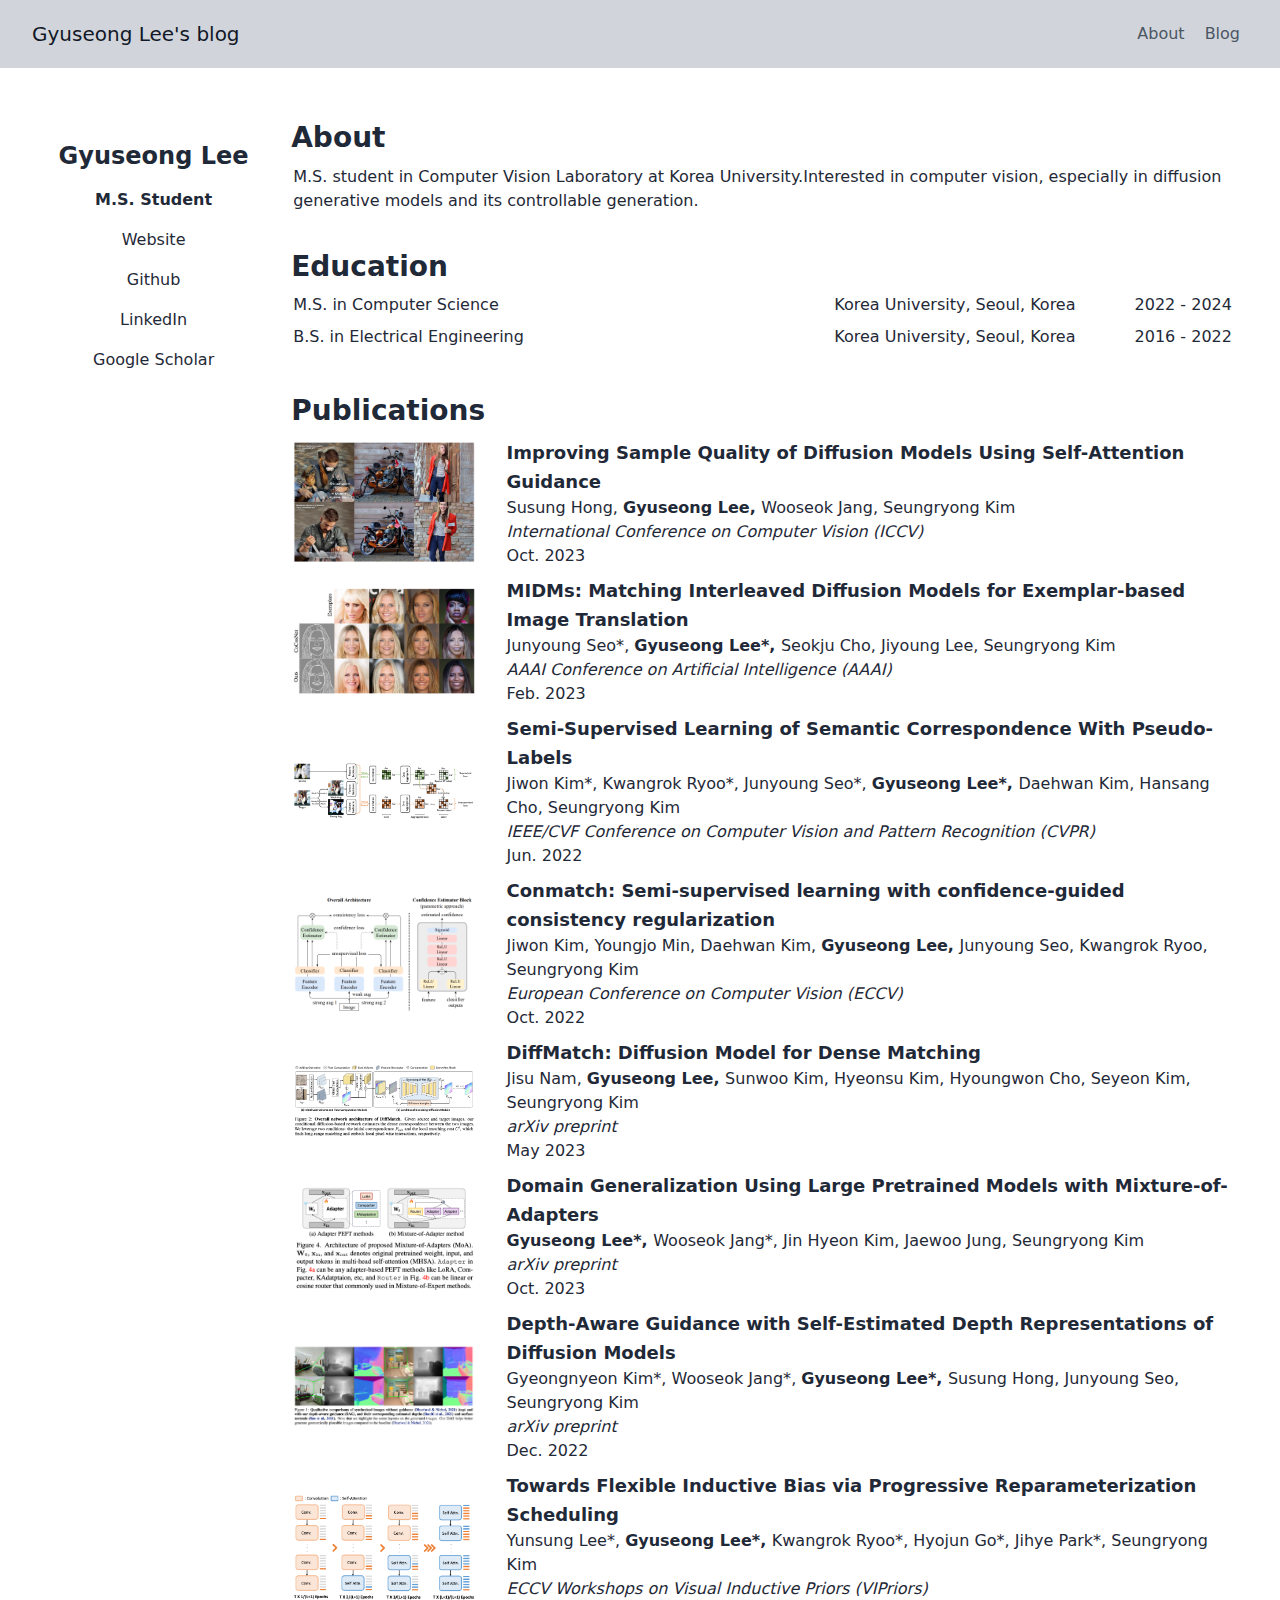
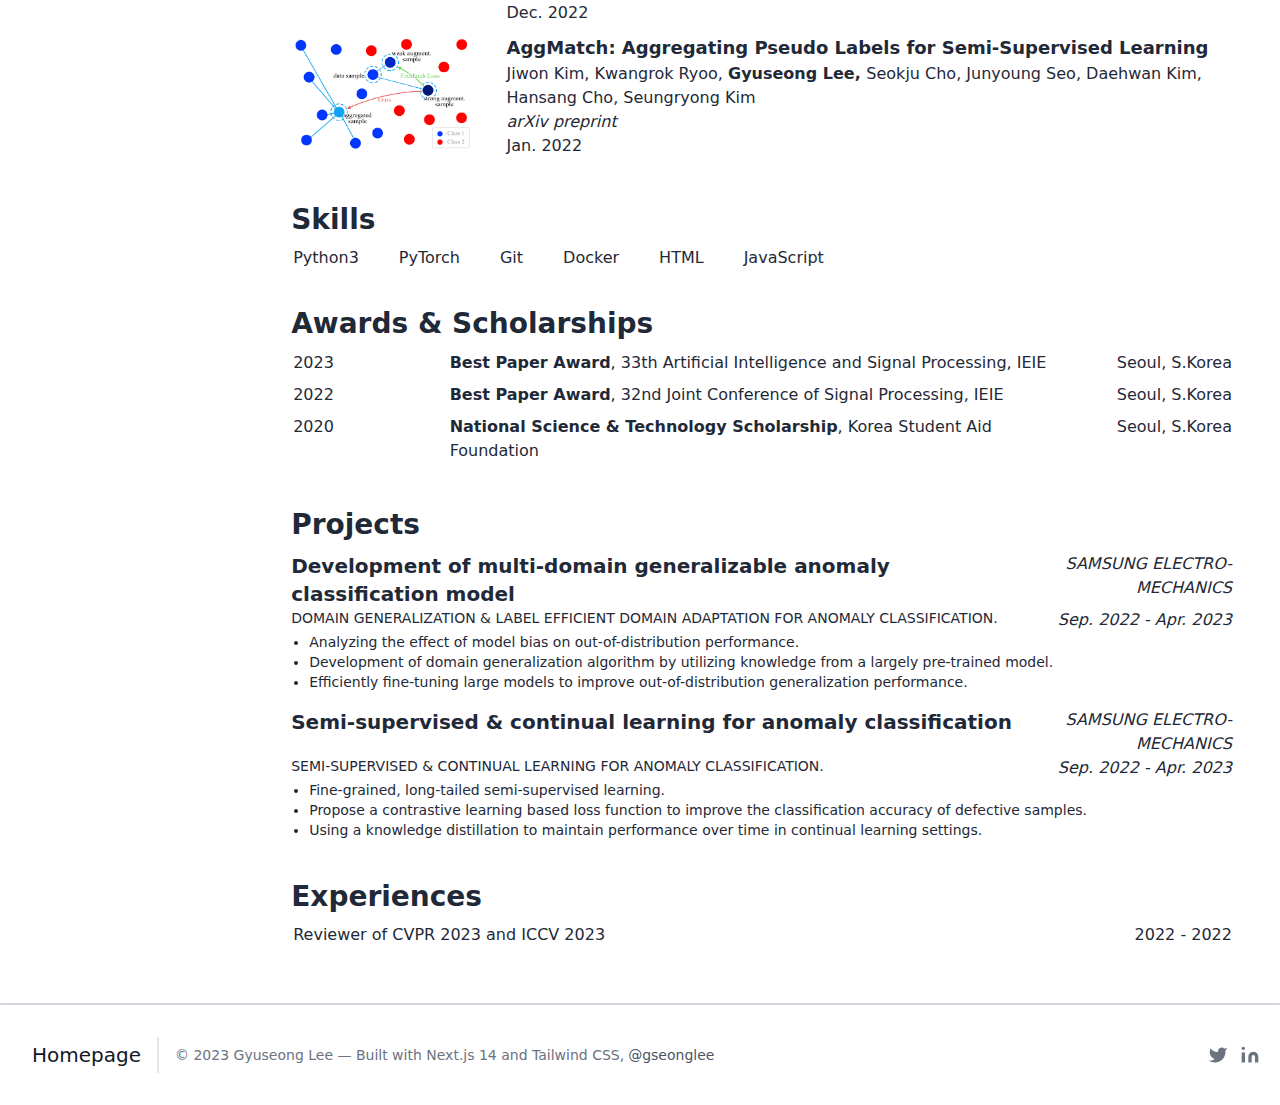
==== commit 9470d938: "Updates" ====
--- a/index.html
+++ b/index.html
@@ -1 +1 @@
-<!DOCTYPE html><html><head><meta charSet="utf-8"/><meta name="viewport" content="width=device-width, initial-scale=1"/><link rel="preload" as="image" href="/assets/about/thumb_sag.png"/><link rel="preload" as="image" href="/assets/about/thumb_midms.png"/><link rel="preload" as="image" href="/assets/about/thumb_semimatch.png"/><link rel="preload" as="image" href="/assets/about/thumb_conmatch.png"/><link rel="preload" as="image" href="/assets/about/thumb_diffmatch.png"/><link rel="preload" as="image" href="/assets/about/thumb_dg.png"/><link rel="preload" as="image" href="/assets/about/thumb_dag.png"/><link rel="preload" as="image" href="/assets/about/thumb_ib.png"/><link rel="preload" as="image" href="/assets/about/thumb_aggmatch.png"/><link rel="stylesheet" href="/_next/static/css/dc28407873af6fd7.css" crossorigin="" data-precedence="next"/><link rel="preload" as="script" fetchPriority="low" href="/_next/static/chunks/webpack-f9576893f0181bb7.js" crossorigin=""/><script src="/_next/static/chunks/fd9d1056-7b52db27cfdaff1f.js" async="" crossorigin=""></script><script src="/_next/static/chunks/472-ad4aeffc89fa9cf3.js" async="" crossorigin=""></script><script src="/_next/static/chunks/main-app-7cccb89e74ac659a.js" async="" crossorigin=""></script><script src="/_next/static/chunks/326-aefa5a896d3dcfbe.js" async=""></script><script src="/_next/static/chunks/app/layout-6261886564940f8c.js" async=""></script><script src="/_next/static/chunks/413-93dd31e16f4d60dd.js" async=""></script><script src="/_next/static/chunks/app/page-b75b648e7123ad2c.js" async=""></script><link rel="preload" href="https://www.googletagmanager.com/gtag/js?id=G-BSS2N3JDFL" as="script"/><title>Gyuseong Lee&#x27;s portfolio</title><meta name="description" content="Portfolio of my work"/><link type="image/png" sizes="16x16" rel="shortcut icon" href="/favicon.png"/><link type="image/png" sizes="16x16" rel="icon" href="/favicon.png"/><title>Gyuseong Lee&#x27;s portfolio</title><meta name="description" content="Portfolio of my work"/><link rel="icon" href="/favicon.ico" type="image/x-icon" sizes="16x16"/><link href="https://fonts.googleapis.com/css2?family=Inter:wght@400;500;600;700;800&amp;display=swap" rel="stylesheet"/><script src="/_next/static/chunks/polyfills-c67a75d1b6f99dc8.js" crossorigin="" noModule=""></script></head><body class="font-sans antialiased text-gray-800 dark:text-gray-100"><header class="text-gray-600 bg-gray-300 body-font dark:text-gray-400 dark:bg-neutral-600"><div class="container mx-auto flex flex-wrap p-5 flex-col md:flex-row items-center"><a class="flex title-font font-medium items-center text-gray-900 dark:text-gray-100 mb-4 md:mb-0" href="/"><span class="ml-3 text-xl">Gyuseong Lee<!-- -->&#x27;s blog</span></a><nav class="md:ml-auto flex flex-wrap items-center text-base justify-center"><a class="mr-5 hover:text-gray-900 dark:text-gray-100" href="/">About</a><a class="mr-5 hover:text-gray-900 dark:text-gray-100" href="/blog">Blog</a></nav></div></header><main class="px-8 py-12"><div class="flex flex-wrap max-w-screen-xl mx-auto"><div class="w-full h-full md:w-1/5 px-4 mb-8 md:mb-0"><div><ul class="mt-6 space-y-4 text-left md:text-center "><li class="font-bold text-2xl">Gyuseong Lee</li><li class="font-bold">M.S. Student</li><li class="mx-auto"><a class="hover:underline" href="https://github.io/gseonglee">Website</a></li><li class="mx-auto"><a class="hover:underline" href="https://github.com/gseonglee">Github</a></li><li class="mx-auto"><a class="hover:underline" href="https://linkedin.com/in/gseonglee">LinkedIn</a></li><li class="mx-auto"><a class="hover:underline" href="https://scholar.google.com/citations?user=O6B36wwAAAAJ">Google Scholar</a></li></ul></div></div><div class="w-full md:w-4/5 px-4"><div><h3 class="hover:bg-gray-100 dark:hover:bg-gray-700">About</h3><div class="flex flex-wrap max-w-screen-xl mx-auto ml-0.5"><div class="w-full"><p class="text-base w-full">M.S. student in Computer Vision Laboratory at Korea University.<!-- -->Interested in computer vision, especially in diffusion generative models and its controllable generation.</p></div></div><div class="flex h-8"></div><h3 class="hover:bg-gray-100 dark:hover:bg-gray-700">Education</h3><ul class="ml-0.5 text-base"><li class="flex mb-2 text-md"><div class="w-3/6">M.S.<!-- --> in <!-- -->Computer Science</div><div class="w-2/6 text-right">Korea University<!-- -->, <!-- -->Seoul, Korea</div><div class="w-1/6 text-right">2022<!-- --> - <!-- -->2024</div></li><li class="flex mb-2 text-md"><div class="w-3/6">B.S.<!-- --> in <!-- -->Electrical Engineering</div><div class="w-2/6 text-right">Korea University<!-- -->, <!-- -->Seoul, Korea</div><div class="w-1/6 text-right">2016<!-- --> - <!-- -->2022</div></li></ul><div class="flex h-8"></div><h3 class="hover:bg-gray-100 dark:hover:bg-gray-700">Publications</h3><ul><div class="flex ml-0.5"><div class="flex w-1/5 antialiased"><img src="/assets/about/thumb_sag.png" alt="Improving Sample Quality of Diffusion Models Using Self-Attention Guidance" class="object-contain antialiased mb-2 h-auto rounded-lg max-w-full"/></div><li class="w-4/5 mb-2 ml-8 text-md text-xl"><a href="https://openaccess.thecvf.com/content/ICCV2023/html/Hong_Improving_Sample_Quality_of_Diffusion_Models_Using_Self-Attention_Guidance_ICCV_2023_paper.html" class="w-full text-left font-bold text-lg">Improving Sample Quality of Diffusion Models Using Self-Attention Guidance</a><div class="w-full text-left text-base"><span>Susung Hong<!-- -->, </span><b>Gyuseong Lee<!-- -->, </b><span>Wooseok Jang<!-- -->, </span><span>Seungryong Kim</span></div><div class="w-full text-left italic text-base">International Conference on Computer Vision (ICCV)</div><div class="w-full text-left text-base">Oct. 2023</div></li></div><div class="flex ml-0.5"><div class="flex w-1/5 antialiased"><img src="/assets/about/thumb_midms.png" alt="MIDMs: Matching Interleaved Diffusion Models for Exemplar-based Image Translation" class="object-contain antialiased mb-2 h-auto rounded-lg max-w-full"/></div><li class="w-4/5 mb-2 ml-8 text-md text-xl"><a href="https://ojs.aaai.org/index.php/AAAI/article/view/25313" class="w-full text-left font-bold text-lg">MIDMs: Matching Interleaved Diffusion Models for Exemplar-based Image Translation</a><div class="w-full text-left text-base"><span>Junyoung Seo*<!-- -->, </span><b>Gyuseong Lee*<!-- -->, </b><span>Seokju Cho<!-- -->, </span><span>Jiyoung Lee<!-- -->, </span><span>Seungryong Kim</span></div><div class="w-full text-left italic text-base">AAAI Conference on Artificial Intelligence (AAAI)</div><div class="w-full text-left text-base">Feb. 2023</div></li></div><div class="flex ml-0.5"><div class="flex w-1/5 antialiased"><img src="/assets/about/thumb_semimatch.png" alt="Semi-Supervised Learning of Semantic Correspondence With Pseudo-Labels" class="object-contain antialiased mb-2 h-auto rounded-lg max-w-full"/></div><li class="w-4/5 mb-2 ml-8 text-md text-xl"><a href="https://openaccess.thecvf.com/content/CVPR2022/html/Kim_Semi-Supervised_Learning_of_Semantic_Correspondence_With_Pseudo-Labels_CVPR_2022_paper.html" class="w-full text-left font-bold text-lg">Semi-Supervised Learning of Semantic Correspondence With Pseudo-Labels</a><div class="w-full text-left text-base"><span>Jiwon Kim*<!-- -->, </span><span>Kwangrok Ryoo*<!-- -->, </span><span>Junyoung Seo*<!-- -->, </span><b>Gyuseong Lee*<!-- -->, </b><span>Daehwan Kim<!-- -->, </span><span>Hansang Cho<!-- -->, </span><span>Seungryong Kim</span></div><div class="w-full text-left italic text-base">IEEE/CVF Conference on Computer Vision and Pattern Recognition (CVPR)</div><div class="w-full text-left text-base">Jun. 2022</div></li></div><div class="flex ml-0.5"><div class="flex w-1/5 antialiased"><img src="/assets/about/thumb_conmatch.png" alt="Conmatch: Semi-supervised learning with confidence-guided consistency regularization" class="object-contain antialiased mb-2 h-auto rounded-lg max-w-full"/></div><li class="w-4/5 mb-2 ml-8 text-md text-xl"><a href="https://link.springer.com/chapter/10.1007/978-3-031-20056-4_39" class="w-full text-left font-bold text-lg">Conmatch: Semi-supervised learning with confidence-guided consistency regularization</a><div class="w-full text-left text-base"><span>Jiwon Kim<!-- -->, </span><span>Youngjo Min<!-- -->, </span><span>Daehwan Kim<!-- -->, </span><b>Gyuseong Lee<!-- -->, </b><span>Junyoung Seo<!-- -->, </span><span>Kwangrok Ryoo<!-- -->, </span><span>Seungryong Kim</span></div><div class="w-full text-left italic text-base">European Conference on Computer Vision (ECCV)</div><div class="w-full text-left text-base">Oct. 2022</div></li></div><div class="flex ml-0.5"><div class="flex w-1/5 antialiased"><img src="/assets/about/thumb_diffmatch.png" alt="DiffMatch: Diffusion Model for Dense Matching" class="object-contain antialiased mb-2 h-auto rounded-lg max-w-full"/></div><li class="w-4/5 mb-2 ml-8 text-md text-xl"><a href="https://arxiv.org/abs/2305.19094" class="w-full text-left font-bold text-lg">DiffMatch: Diffusion Model for Dense Matching</a><div class="w-full text-left text-base"><span>Jisu Nam<!-- -->, </span><b>Gyuseong Lee<!-- -->, </b><span>Sunwoo Kim<!-- -->, </span><span>Hyeonsu Kim<!-- -->, </span><span>Hyoungwon Cho<!-- -->, </span><span>Seyeon Kim<!-- -->, </span><span>Seungryong Kim</span></div><div class="w-full text-left italic text-base">arXiv preprint </div><div class="w-full text-left text-base">May 2023</div></li></div><div class="flex ml-0.5"><div class="flex w-1/5 antialiased"><img src="/assets/about/thumb_dg.png" alt="Domain Generalization Using Large Pretrained Models with Mixture-of-Adapters" class="object-contain antialiased mb-2 h-auto rounded-lg max-w-full"/></div><li class="w-4/5 mb-2 ml-8 text-md text-xl"><a href="https://arxiv.org/abs/2310.11031" class="w-full text-left font-bold text-lg">Domain Generalization Using Large Pretrained Models with Mixture-of-Adapters</a><div class="w-full text-left text-base"><b>Gyuseong Lee*<!-- -->, </b><span>Wooseok Jang*<!-- -->, </span><span>Jin Hyeon Kim<!-- -->, </span><span>Jaewoo Jung<!-- -->, </span><span>Seungryong Kim</span></div><div class="w-full text-left italic text-base">arXiv preprint </div><div class="w-full text-left text-base">Oct. 2023</div></li></div><div class="flex ml-0.5"><div class="flex w-1/5 antialiased"><img src="/assets/about/thumb_dag.png" alt="Depth-Aware Guidance with Self-Estimated Depth Representations of Diffusion Models" class="object-contain antialiased mb-2 h-auto rounded-lg max-w-full"/></div><li class="w-4/5 mb-2 ml-8 text-md text-xl"><a href="https://arxiv.org/abs/2212.08861" class="w-full text-left font-bold text-lg">Depth-Aware Guidance with Self-Estimated Depth Representations of Diffusion Models</a><div class="w-full text-left text-base"><span>Gyeongnyeon Kim*<!-- -->, </span><span>Wooseok Jang*<!-- -->, </span><b>Gyuseong Lee*<!-- -->, </b><span>Susung Hong<!-- -->, </span><span>Junyoung Seo<!-- -->, </span><span>Seungryong Kim</span></div><div class="w-full text-left italic text-base">arXiv preprint</div><div class="w-full text-left text-base">Dec. 2022</div></li></div><div class="flex ml-0.5"><div class="flex w-1/5 antialiased"><img src="/assets/about/thumb_ib.png" alt="Towards Flexible Inductive Bias via Progressive Reparameterization Scheduling" class="object-contain antialiased mb-2 h-auto rounded-lg max-w-full"/></div><li class="w-4/5 mb-2 ml-8 text-md text-xl"><a href="https://link.springer.com/chapter/10.1007/978-3-031-25069-9_45" class="w-full text-left font-bold text-lg">Towards Flexible Inductive Bias via Progressive Reparameterization Scheduling</a><div class="w-full text-left text-base"><span>Yunsung Lee*<!-- -->, </span><b>Gyuseong Lee*<!-- -->, </b><span>Kwangrok Ryoo*<!-- -->, </span><span>Hyojun Go*<!-- -->, </span><span>Jihye Park*<!-- -->, </span><span>Seungryong Kim</span></div><div class="w-full text-left italic text-base">ECCV Workshops on Visual Inductive Priors (VIPriors)</div><div class="w-full text-left text-base">Dec. 2022</div></li></div><div class="flex ml-0.5"><div class="flex w-1/5 antialiased"><img src="/assets/about/thumb_aggmatch.png" alt="AggMatch: Aggregating Pseudo Labels for Semi-Supervised Learning" class="object-contain antialiased mb-2 h-auto rounded-lg max-w-full"/></div><li class="w-4/5 mb-2 ml-8 text-md text-xl"><a href="https://arxiv.org/abs/2201.10444" class="w-full text-left font-bold text-lg">AggMatch: Aggregating Pseudo Labels for Semi-Supervised Learning</a><div class="w-full text-left text-base"><span>Jiwon Kim<!-- -->, </span><span>Kwangrok Ryoo<!-- -->, </span><b>Gyuseong Lee<!-- -->, </b><span>Seokju Cho<!-- -->, </span><span>Junyoung Seo<!-- -->, </span><span>Daehwan Kim<!-- -->, </span><span>Hansang Cho<!-- -->, </span><span>Seungryong Kim</span></div><div class="w-full text-left italic text-base">arXiv preprint</div><div class="w-full text-left text-base">Jan. 2022</div></li></div></ul><div class="flex h-8"></div><h3 class="hover:bg-gray-100 dark:hover:bg-gray-700">Skills</h3><ul class="ml-0.5"><span class="mr-10">Python3</span><span class="mr-10">PyTorch</span><span class="mr-10">Git</span><span class="mr-10">Docker</span><span class="mr-10">HTML</span><span class="mr-10">JavaScript</span></ul><div class="flex h-8"></div><h3 class="hover:bg-gray-100 dark:hover:bg-gray-700">Awards &amp; Scholarships</h3><ul class="ml-0.5 text-sm"><li class="flex mb-2 text-md text-base"><div class="w-1/6">2023</div><div class="w-4/6"><b>Best Paper Award</b>, <!-- -->33th Artificial Intelligence and Signal Processing, IEIE</div><div class="w-1/6 text-right">Seoul, S.Korea</div></li><li class="flex mb-2 text-md text-base"><div class="w-1/6">2022</div><div class="w-4/6"><b>Best Paper Award</b>, <!-- -->32nd Joint Conference of Signal Processing, IEIE</div><div class="w-1/6 text-right">Seoul, S.Korea</div></li><li class="flex mb-2 text-md text-base"><div class="w-1/6">2020</div><div class="w-4/6"><b>National Science &amp; Technology Scholarship</b>, <!-- -->Korea Student Aid Foundation</div><div class="w-1/6 text-right">Seoul, S.Korea</div></li></ul><div class="flex h-8"></div><h3 class="hover:bg-gray-100 dark:hover:bg-gray-700">Projects</h3><ul class="ml-0 mb-10"><li class="mb-4"><div class="flex flex-wrap flex-start mb-0 text-md text-xl"><div class="w-4/5 h-1/4"><b>Development of multi-domain generalizable anomaly classification model</b></div><div class="w-1/5 text-right text-base italic">SAMSUNG ELECTRO-MECHANICS</div><div class="w-4/5 text-sm">DOMAIN GENERALIZATION &amp; LABEL EFFICIENT DOMAIN ADAPTATION FOR ANOMALY CLASSIFICATION.</div><div class="w-1/5 text-right text-base italic">Sep. 2022<!-- --> - <!-- -->Apr. 2023</div></div><ul><li><ul class="ml-0.5 list-disc"><li class="mb-0 ml-4 w-full text-sm">Analyzing the effect of model bias on out-of-distribution performance.</li><li class="mb-0 ml-4 w-full text-sm">Development of domain generalization algorithm by utilizing knowledge from a largely pre-trained model.</li><li class="mb-0 ml-4 w-full text-sm">Efficiently fine-tuning large models to improve out-of-distribution generalization performance.</li></ul></li></ul></li><li class="mb-4"><div class="flex flex-wrap flex-start mb-0 text-md text-xl"><div class="w-4/5 h-1/4"><b>Semi-supervised &amp; continual learning for anomaly classification</b></div><div class="w-1/5 text-right text-base italic">SAMSUNG ELECTRO-MECHANICS</div><div class="w-4/5 text-sm">SEMI-SUPERVISED &amp; CONTINUAL LEARNING FOR ANOMALY CLASSIFICATION.</div><div class="w-1/5 text-right text-base italic">Sep. 2022<!-- --> - <!-- -->Apr. 2023</div></div><ul><li><ul class="ml-0.5 list-disc"><li class="mb-0 ml-4 w-full text-sm">Fine-grained, long-tailed semi-supervised learning.</li><li class="mb-0 ml-4 w-full text-sm">Propose a contrastive learning based loss function to improve the classification accuracy of defective samples.</li><li class="mb-0 ml-4 w-full text-sm">Using a knowledge distillation to maintain performance over time in continual learning settings.</li></ul></li></ul></li></ul><h3 class="hover:bg-gray-100 dark:hover:bg-gray-700">Experiences</h3><ul class="ml-0.5  text-sm"><li class="flex mb-2 text-md"><div class="w-2/5">Reviewer of CVPR 2023 and ICCV 2023</div><div class="w-1/5 text-right"> </div><div class="w-2/5 text-right">2022<!-- --> - <!-- -->2022</div></li></ul></div></div></div></main><footer class="text-gray-600 dark:text-gray-200 body-font"><div class="container px-5 py-8 mx-auto flex items-center sm:flex-row flex-col"><a class="flex title-font font-medium items-center md:justify-start justify-center text-gray-900"><span class="ml-3 text-xl">Homepage</span></a><p class="text-sm text-gray-500 sm:ml-4 sm:pl-4 sm:border-l-2 sm:border-gray-200 sm:py-2 sm:mt-0 mt-4">© 2023 Gyuseong Lee — Built with Next.js 14 and Tailwind CSS,<a href="https://github.com/gseonglee/gseonglee.github.io" class="text-gray-600 ml-1" rel="noopener noreferrer" target="_blank">@gseonglee</a></p><span class="inline-flex sm:ml-auto sm:mt-0 mt-4 justify-center sm:justify-start"><a href="https://twitter.com/gseonglee" class="ml-3 text-gray-500"><svg fill="currentColor" stroke-linecap="round" stroke-linejoin="round" stroke-width="2" class="w-5 h-5" viewBox="0 0 24 24"><path d="M23 3a10.9 10.9 0 01-3.14 1.53 4.48 4.48 0 00-7.86 3v1A10.66 10.66 0 013 4s-4 9 5 13a11.64 11.64 0 01-7 2c9 5 20 0 20-11.5a4.5 4.5 0 00-.08-.83A7.72 7.72 0 0023 3z"></path></svg></a><a href="https://linkedin.com/in/gseonglee" class="ml-3 text-gray-500"><svg fill="currentColor" stroke="currentColor" stroke-linecap="round" stroke-linejoin="round" stroke-width="0" class="w-5 h-5" viewBox="0 0 24 24"><path stroke="none" d="M16 8a6 6 0 016 6v7h-4v-7a2 2 0 00-2-2 2 2 0 00-2 2v7h-4v-7a6 6 0 016-6zM2 9h4v12H2z"></path><circle cx="4" cy="4" r="2" stroke="none"></circle></svg></a></span></div></footer><script src="/_next/static/chunks/webpack-f9576893f0181bb7.js" crossorigin="" async=""></script><script>(self.__next_f=self.__next_f||[]).push([0]);self.__next_f.push([2,null])</script><script>self.__next_f.push([1,"1:HL[\"/_next/static/css/dc28407873af6fd7.css\",\"style\",{\"crossOrigin\":\"\"}]\n0:\"$L2\"\n"])</script><script>self.__next_f.push([1,"3:I[3728,[],\"\"]\n5:I[9928,[],\"\"]\n6:I[2831,[\"326\",\"static/chunks/326-aefa5a896d3dcfbe.js\",\"185\",\"static/chunks/app/layout-6261886564940f8c.js\"],\"\"]\n7:I[8326,[\"326\",\"static/chunks/326-aefa5a896d3dcfbe.js\",\"413\",\"static/chunks/413-93dd31e16f4d60dd.js\",\"931\",\"static/chunks/app/page-b75b648e7123ad2c.js\"],\"\"]\n8:I[6954,[],\"\"]\n9:I[7264,[],\"\"]\n"])</script><script>self.__next_f.push([1,"2:[[[\"$\",\"link\",\"0\",{\"rel\":\"stylesheet\",\"href\":\"/_next/static/css/dc28407873af6fd7.css\",\"precedence\":\"next\",\"crossOrigin\":\"\"}]],[\"$\",\"$L3\",null,{\"buildId\":\"IreeeL1lD8IDfrDQW9fZZ\",\"assetPrefix\":\"\",\"initialCanonicalUrl\":\"/\",\"initialTree\":[\"\",{\"children\":[\"__PAGE__\",{}]},\"$undefined\",\"$undefined\",true],\"initialHead\":[false,\"$L4\"],\"globalErrorComponent\":\"$5\",\"children\":[null,[\"$\",\"html\",null,{\"children\":[[\"$\",\"head\",null,{\"children\":[[\"$\",\"$L6\",null,{\"GA_TRACKING_ID\":\"G-BSS2N3JDFL\"}],[\"$\",\"title\",null,{\"children\":\"Gyuseong Lee's portfolio\"}],[\"$\",\"meta\",null,{\"name\":\"description\",\"content\":\"Portfolio of my work\"}],[\"$\",\"link\",null,{\"type\":\"image/png\",\"sizes\":\"16x16\",\"rel\":\"shortcut icon\",\"href\":\"/favicon.png\"}],[\"$\",\"link\",null,{\"type\":\"image/png\",\"sizes\":\"16x16\",\"rel\":\"icon\",\"href\":\"/favicon.png\"}],[\"$\",\"link\",null,{\"href\":\"https://fonts.googleapis.com/css2?family=Inter:wght@400;500;600;700;800\u0026display=swap\",\"rel\":\"stylesheet\"}]]}],[\"$\",\"body\",null,{\"className\":\"font-sans antialiased text-gray-800 dark:text-gray-100\",\"children\":[[\"$\",\"header\",null,{\"className\":\"text-gray-600 bg-gray-300 body-font dark:text-gray-400 dark:bg-neutral-600\",\"children\":[\"$\",\"div\",null,{\"className\":\"container mx-auto flex flex-wrap p-5 flex-col md:flex-row items-center\",\"children\":[[\"$\",\"$L7\",null,{\"href\":\"/\",\"className\":\"flex title-font font-medium items-center text-gray-900 dark:text-gray-100 mb-4 md:mb-0\",\"children\":[\"$\",\"span\",null,{\"className\":\"ml-3 text-xl\",\"children\":[\"Gyuseong Lee\",\"'s blog\"]}]}],[\"$\",\"nav\",null,{\"className\":\"md:ml-auto flex flex-wrap items-center text-base justify-center\",\"children\":[[\"$\",\"$L7\",null,{\"href\":\"/\",\"className\":\"mr-5 hover:text-gray-900 dark:text-gray-100\",\"children\":\"About\"}],[\"$\",\"$L7\",null,{\"href\":\"/blog\",\"className\":\"mr-5 hover:text-gray-900 dark:text-gray-100\",\"children\":\"Blog\"}]]}]]}]}],[\"$\",\"main\",null,{\"className\":\"px-8 py-12\",\"children\":[\"$\",\"div\",null,{\"className\":\"flex flex-wrap max-w-screen-xl mx-auto\",\"children\":[[\"$\",\"div\",null,{\"className\":\"w-full h-full md:w-1/5 px-4 mb-8 md:mb-0\",\"children\":[\"$\",\"div\",null,{\"children\":[\"$\",\"ul\",null,{\"className\":\"mt-6 space-y-4 text-left md:text-center \",\"children\":[[\"$\",\"li\",null,{\"className\":\"font-bold text-2xl\",\"children\":\"Gyuseong Lee\"}],[\"$\",\"li\",null,{\"className\":\"font-bold\",\"children\":\"M.S. Student\"}],[[\"$\",\"li\",\"0\",{\"className\":\"mx-auto\",\"children\":[\"$\",\"$L7\",null,{\"href\":\"https://github.io/gseonglee\",\"className\":\"hover:underline\",\"children\":\"Website\"}]}],[\"$\",\"li\",\"1\",{\"className\":\"mx-auto\",\"children\":[\"$\",\"$L7\",null,{\"href\":\"https://github.com/gseonglee\",\"className\":\"hover:underline\",\"children\":\"Github\"}]}],[\"$\",\"li\",\"2\",{\"className\":\"mx-auto\",\"children\":[\"$\",\"$L7\",null,{\"href\":\"https://linkedin.com/in/gseonglee\",\"className\":\"hover:underline\",\"children\":\"LinkedIn\"}]}],[\"$\",\"li\",\"3\",{\"className\":\"mx-auto\",\"children\":[\"$\",\"$L7\",null,{\"href\":\"https://scholar.google.com/citations?user=O6B36wwAAAAJ\",\"className\":\"hover:underline\",\"children\":\"Google Scholar\"}]}]]]}]}]}],[\"$\",\"div\",null,{\"className\":\"w-full md:w-4/5 px-4\",\"children\":[\"$\",\"$L8\",null,{\"parallelRouterKey\":\"children\",\"segmentPath\":[\"children\"],\"loading\":\"$undefined\",\"loadingStyles\":\"$undefined\",\"loadingScripts\":\"$undefined\",\"hasLoading\":false,\"error\":\"$undefined\",\"errorStyles\":\"$undefined\",\"errorScripts\":\"$undefined\",\"template\":[\"$\",\"$L9\",null,{}],\"templateStyles\":\"$undefined\",\"templateScripts\":\"$undefined\",\"notFound\":[[\"$\",\"title\",null,{\"children\":\"404: This page could not be found.\"}],[\"$\",\"div\",null,{\"style\":{\"fontFamily\":\"system-ui,\\\"Segoe UI\\\",Roboto,Helvetica,Arial,sans-serif,\\\"Apple Color Emoji\\\",\\\"Segoe UI Emoji\\\"\",\"height\":\"100vh\",\"textAlign\":\"center\",\"display\":\"flex\",\"flexDirection\":\"column\",\"alignItems\":\"center\",\"justifyContent\":\"center\"},\"children\":[\"$\",\"div\",null,{\"children\":[[\"$\",\"style\",null,{\"dangerouslySetInnerHTML\":{\"__html\":\"body{color:#000;background:#fff;margin:0}.next-error-h1{border-right:1px solid rgba(0,0,0,.3)}@media (prefers-color-scheme:dark){body{color:#fff;background:#000}.next-error-h1{border-right:1px solid rgba(255,255,255,.3)}}\"}}],[\"$\",\"h1\",null,{\"className\":\"next-error-h1\",\"style\":{\"display\":\"inline-block\",\"margin\":\"0 20px 0 0\",\"padding\":\"0 23px 0 0\",\"fontSize\":24,\"fontWeight\":500,\"verticalAlign\":\"top\",\"lineHeight\":\"49px\"},\"children\":\"404\"}],[\"$\",\"div\",null,{\"style\":{\"display\":\"inline-block\"},\"children\":[\"$\",\"h2\",null,{\"style\":{\"fontSize\":14,\"fontWeight\":400,\"lineHeight\":\"49px\",\"margin\":0},\"children\":\"This page could not be found.\"}]}]]}]}]],\"notFoundStyles\":[],\"initialChildNode\":[\"$La\",[\"$\",\"div\",null,{\"children\":[[\"$\",\"h3\",null,{\"className\":\"hover:bg-gray-100 dark:hover:bg-gray-700\",\"children\":\"About\"}],[\"$\",\"div\",null,{\"className\":\"flex flex-wrap max-w-screen-xl mx-auto ml-0.5\",\"children\":[\"$\",\"div\",null,{\"className\":\"w-full\",\"children\":[\"$\",\"p\",null,{\"className\":\"text-base w-full\",\"children\":[\"M.S. student in Computer Vision Laboratory at Korea University.\",\"Interested in computer vision, especially in diffusion generative models and its controllable generation.\"]}]}]}],[\"$\",\"div\",null,{\"className\":\"flex h-8\"}],[\"$\",\"h3\",null,{\"className\":\"hover:bg-gray-100 dark:hover:bg-gray-700\",\"children\":\"Education\"}],[\"$\",\"ul\",null,{\"className\":\"ml-0.5 text-base\",\"children\":[[\"$\",\"li\",\"0\",{\"className\":\"flex mb-2 text-md\",\"children\":[[\"$\",\"div\",\"0\",{\"className\":\"w-3/6\",\"children\":[\"M.S.\",\" in \",\"Computer Science\"]}],[\"$\",\"div\",\"0\",{\"className\":\"w-2/6 text-right\",\"children\":[\"Korea University\",\", \",\"Seoul, Korea\"]}],[\"$\",\"div\",\"0\",{\"className\":\"w-1/6 text-right\",\"children\":[\"2022\",\" - \",\"2024\"]}]]}],[\"$\",\"li\",\"1\",{\"className\":\"flex mb-2 text-md\",\"children\":[[\"$\",\"div\",\"1\",{\"className\":\"w-3/6\",\"children\":[\"B.S.\",\" in \",\"Electrical Engineering\"]}],[\"$\",\"div\",\"1\",{\"className\":\"w-2/6 text-right\",\"children\":[\"Korea University\",\", \",\"Seoul, Korea\"]}],[\"$\",\"div\",\"1\",{\"className\":\"w-1/6 text-right\",\"children\":[\"2016\",\" - \",\"2022\"]}]]}]]}],[\"$\",\"div\",null,{\"className\":\"flex h-8\"}],[\"$\",\"h3\",null,{\"className\":\"hover:bg-gray-100 dark:hover:bg-gray-700\",\"children\":\"Publications\"}],[\"$\",\"ul\",null,{\"children\":[[\"$\",\"div\",\"0\",{\"className\":\"flex ml-0.5\",\"children\":[[\"$\",\"div\",null,{\"className\":\"flex w-1/5 antialiased\",\"children\":[\"$\",\"img\",\"0\",{\"src\":\"/assets/about/thumb_sag.png\",\"alt\":\"Improving Sample Quality of Diffusion Models Using Self-Attention Guidance\",\"className\":\"object-contain antialiased mb-2 h-auto rounded-lg max-w-full\"}]}],[\"$\",\"li\",\"0\",{\"className\":\"w-4/5 mb-2 ml-8 text-md text-xl\",\"children\":[[\"$\",\"a\",null,{\"href\":\"https://openaccess.thecvf.com/content/ICCV2023/html/Hong_Improving_Sample_Quality_of_Diffusion_Models_Using_Self-Attention_Guidance_ICCV_2023_paper.html\",\"className\":\"w-full text-left font-bold text-lg\",\"children\":\"Improving Sample Quality of Diffusion Models Using Self-Attention Guidance\"}],[\"$\",\"div\",\"0\",{\"className\":\"w-full text-left text-base\",\"children\":[[\"$\",\"span\",\"0\",{\"children\":[\"Susung Hong\",\", \"]}],[\"$\",\"b\",\"1\",{\"children\":[\"Gyuseong Lee\",\", \"]}],[\"$\",\"span\",\"2\",{\"children\":[\"Wooseok Jang\",\", \"]}],[\"$\",\"span\",\"3\",{\"children\":\"Seungryong Kim\"}]]}],[\"$\",\"div\",\"0\",{\"className\":\"w-full text-left italic text-base\",\"children\":\"International Conference on Computer Vision (ICCV)\"}],[\"$\",\"div\",\"0\",{\"className\":\"w-full text-left text-base\",\"children\":\"Oct. 2023\"}]]}]]}],[\"$\",\"div\",\"1\",{\"className\":\"flex ml-0.5\",\"children\":[[\"$\",\"div\",null,{\"className\":\"flex w-1/5 antialiased\",\"children\":[\"$\",\"img\",\"1\",{\"src\":\"/assets/about/thumb_midms.png\",\"alt\":\"MIDMs: Matching Interleaved Diffusion Models for Exemplar-based Image Translation\",\"className\":\"object-contain antialiased mb-2 h-auto rounded-lg max-w-full\"}]}],[\"$\",\"li\",\"1\",{\"className\":\"w-4/5 mb-2 ml-8 text-md text-xl\",\"children\":[[\"$\",\"a\",null,{\"href\":\"https://ojs.aaai.org/index.php/AAAI/article/view/25313\",\"className\":\"w-full text-left font-bold text-lg\",\"children\":\"MIDMs: Matching Interleaved Diffusion Models for Exemplar-based Image Translation\"}],[\"$\",\"div\",\"1\",{\"className\":\"w-full text-left text-base\",\"children\":[[\"$\",\"span\",\"0\",{\"children\":[\"Junyoung Seo*\",\", \"]}],[\"$\",\"b\",\"1\",{\"children\":[\"Gyuseong Lee*\",\", \"]}],[\"$\",\"span\",\"2\",{\"children\":[\"Seokju Cho\",\", \"]}],[\"$\",\"span\",\"3\",{\"children\":[\"Jiyoung Lee\",\", \"]}],[\"$\",\"span\",\"4\",{\"children\":\"Seungryong Kim\"}]]}],[\"$\",\"div\",\"1\",{\"className\":\"w-full text-left italic text-base\",\"children\":\"AAAI Conference on Artificial Intelligence (AAAI)\"}],[\"$\",\"div\",\"1\",{\"className\":\"w-full text-left text-base\",\"children\":\"Feb. 2023\"}]]}]]}],[\"$\",\"div\",\"2\",{\"className\":\"flex ml-0.5\",\"children\":[[\"$\",\"div\",null,{\"className\":\"flex w-1/5 antialiased\",\"children\":[\"$\",\"img\",\"2\",{\"src\":\"/assets/about/thumb_semimatch.png\",\"alt\":\"Semi-Supervised Learning of Semantic Correspondence With Pseudo-Labels\",\"className\":\"object-contain antialiased mb-2 h-auto rounded-lg max-w-full\"}]}],[\"$\",\"li\",\"2\",{\"className\":\"w-4/5 mb-2 ml-8 text-md text-xl\",\"children\":[[\"$\",\"a\",null,{\"href\":\"https://openaccess.thecvf.com/content/CVPR2022/html/Kim_Semi-Supervised_Learning_of_Semantic_Correspondence_With_Pseudo-Labels_CVPR_2022_paper.html\",\"className\":\"w-full text-left font-bold text-lg\",\"children\":\"Semi-Supervised Learning of Semantic Correspondence With Pseudo-Labels\"}],[\"$\",\"div\",\"2\",{\"className\":\"w-full text-left text-base\",\"children\":[[\"$\",\"span\",\"0\",{\"children\":[\"Jiwon Kim*\",\", \"]}],[\"$\",\"span\",\"1\",{\"children\":[\"Kwangrok Ryoo*\",\", \"]}],[\"$\",\"span\",\"2\",{\"children\":[\"Junyoung Seo*\",\", \"]}],[\"$\",\"b\",\"3\",{\"children\":[\"Gyuseong Lee*\",\", \"]}],[\"$\",\"span\",\"4\",{\"children\":[\"Daehwan Kim\",\", \"]}],[\"$\",\"span\",\"5\",{\"children\":[\"Hansang Cho\",\", \"]}],[\"$\",\"span\",\"6\",{\"children\":\"Seungryong Kim\"}]]}],[\"$\",\"div\",\"2\",{\"className\":\"w-full text-left italic text-base\",\"children\":\"IEEE/CVF Conference on Computer Vision and Pattern Recognition (CVPR)\"}],[\"$\",\"div\",\"2\",{\"className\":\"w-full text-left text-base\",\"children\":\"Jun. 2022\"}]]}]]}],[\"$\",\"div\",\"3\",{\"className\":\"flex ml-0.5\",\"children\":[[\"$\",\"div\",null,{\"className\":\"flex w-1/5 antialiased\",\"children\":[\"$\",\"img\",\"3\",{\"src\":\"/assets/about/thumb_conmatch.png\",\"alt\":\"Conmatch: Semi-supervised learning with confidence-guided consistency regularization\",\"className\":\"object-contain antialiased mb-2 h-auto rounded-lg max-w-full\"}]}],[\"$\",\"li\",\"3\",{\"className\":\"w-4/5 mb-2 ml-8 text-md text-xl\",\"children\":[[\"$\",\"a\",null,{\"href\":\"https://link.springer.com/chapter/10.1007/978-3-031-20056-4_39\",\"className\":\"w-full text-left font-bold text-lg\",\"children\":\"Conmatch: Semi-supervised learning with confidence-guided consistency regularization\"}],[\"$\",\"div\",\"3\",{\"className\":\"w-full text-left text-base\",\"children\":[[\"$\",\"span\",\"0\",{\"children\":[\"Jiwon Kim\",\", \"]}],[\"$\",\"span\",\"1\",{\"children\":[\"Youngjo Min\",\", \"]}],[\"$\",\"span\",\"2\",{\"children\":[\"Daehwan Kim\",\", \"]}],[\"$\",\"b\",\"3\",{\"children\":[\"Gyuseong Lee\",\", \"]}],[\"$\",\"span\",\"4\",{\"children\":[\"Junyoung Seo\",\", \"]}],[\"$\",\"span\",\"5\",{\"children\":[\"Kwangrok Ryoo\",\", \"]}],[\"$\",\"span\",\"6\",{\"children\":\"Seungryong Kim\"}]]}],[\"$\",\"div\",\"3\",{\"className\":\"w-full text-left italic text-base\",\"children\":\"European Conference on Computer Vision (ECCV)\"}],[\"$\",\"div\",\"3\",{\"className\":\"w-full text-left text-base\",\"children\":\"Oct. 2022\"}]]}]]}],[\"$\",\"div\",\"4\",{\"className\":\"flex ml-0.5\",\"children\":[[\"$\",\"div\",null,{\"className\":\"flex w-1/5 antialiased\",\"children\":[\"$\",\"img\",\"4\",{\"src\":\"/assets/about/thumb_diffmatch.png\",\"alt\":\"DiffMatch: Diffusion Model for Dense Matching\",\"className\":\"object-contain antialiased mb-2 h-auto rounded-lg max-w-full\"}]}],[\"$\",\"li\",\"4\",{\"className\":\"w-4/5 mb-2 ml-8 text-md text-xl\",\"children\":[[\"$\",\"a\",null,{\"href\":\"https://arxiv.org/abs/2305.19094\",\"className\":\"w-full text-left font-bold text-lg\",\"children\":\"DiffMatch: Diffusion Model for Dense Matching\"}],[\"$\",\"div\",\"4\",{\"className\":\"w-full text-left text-base\",\"children\":[[\"$\",\"span\",\"0\",{\"children\":[\"Jisu Nam\",\", \"]}],[\"$\",\"b\",\"1\",{\"children\":[\"Gyuseong Lee\",\", \"]}],[\"$\",\"span\",\"2\",{\"children\":[\"Sunwoo Kim\",\", \"]}],[\"$\",\"span\",\"3\",{\"children\":[\"Hyeonsu Kim\",\", \"]}],[\"$\",\"span\",\"4\",{\"children\":[\"Hyoungwon Cho\",\", \"]}],[\"$\",\"span\",\"5\",{\"children\":[\"Seyeon Kim\",\", \"]}],[\"$\",\"span\",\"6\",{\"children\":\"Seungryong Kim\"}]]}],[\"$\",\"div\",\"4\",{\"className\":\"w-full text-left italic text-base\",\"children\":\"arXiv preprint \"}],[\"$\",\"div\",\"4\",{\"className\":\"w-full text-left text-base\",\"children\":\"May 2023\"}]]}]]}],[\"$\",\"div\",\"5\",{\"className\":\"flex ml-0.5\",\"children\":[[\"$\",\"div\",null,{\"className\":\"flex w-1/5 antialiased\",\"children\":[\"$\",\"img\",\"5\",{\"src\":\"/assets/about/thumb_dg.png\",\"alt\":\"Domain Generalization Using Large Pretrained Models with Mixture-of-Adapters\",\"className\":\"object-contain antialiased mb-2 h-auto rounded-lg max-w-full\"}]}],[\"$\",\"li\",\"5\",{\"className\":\"w-4/5 mb-2 ml-8 text-md text-xl\",\"children\":[[\"$\",\"a\",null,{\"href\":\"https://arxiv.org/abs/2310.11031\",\"className\":\"w-full text-left font-bold text-lg\",\"children\":\"Domain Generalization Using Large Pretrained Models with Mixture-of-Adapters\"}],[\"$\",\"div\",\"5\",{\"className\":\"w-full text-left text-base\",\"children\":[[\"$\",\"b\",\"0\",{\"children\":[\"Gyuseong Lee*\",\", \"]}],[\"$\",\"span\",\"1\",{\"children\":[\"Wooseok Jang*\",\", \"]}],[\"$\",\"span\",\"2\",{\"children\":[\"Jin Hyeon Kim\",\", \"]}],[\"$\",\"span\",\"3\",{\"children\":[\"Jaewoo Jung\",\", \"]}],[\"$\",\"span\",\"4\",{\"children\":\"Seungryong Kim\"}]]}],[\"$\",\"div\",\"5\",{\"className\":\"w-full text-left italic text-base\",\"children\":\"arXiv preprint \"}],[\"$\",\"div\",\"5\",{\"className\":\"w-full text-left text-base\",\"children\":\"Oct. 2023\"}]]}]]}],[\"$\",\"div\",\"6\",{\"className\":\"flex ml-0.5\",\"children\":[[\"$\",\"div\",null,{\"className\":\"flex w-1/5 antialiased\",\"children\":[\"$\",\"img\",\"6\",{\"src\":\"/assets/about/thumb_dag.png\",\"alt\":\"Depth-Aware Guidance with Self-Estimated Depth Representations of Diffusion Models\",\"className\":\"object-contain antialiased mb-2 h-auto rounded-lg max-w-full\"}]}],[\"$\",\"li\",\"6\",{\"className\":\"w-4/5 mb-2 ml-8 text-md text-xl\",\"children\":[[\"$\",\"a\",null,{\"href\":\"https://arxiv.org/abs/2212.08861\",\"className\":\"w-full text-left font-bold text-lg\",\"children\":\"Depth-Aware Guidance with Self-Estimated Depth Representations of Diffusion Models\"}],[\"$\",\"div\",\"6\",{\"className\":\"w-full text-left text-base\",\"children\":[[\"$\",\"span\",\"0\",{\"children\":[\"Gyeongnyeon Kim*\",\", \"]}],[\"$\",\"span\",\"1\",{\"children\":[\"Wooseok Jang*\",\", \"]}],[\"$\",\"b\",\"2\",{\"children\":[\"Gyuseong Lee*\",\", \"]}],[\"$\",\"span\",\"3\",{\"children\":[\"Susung Hong\",\", \"]}],[\"$\",\"span\",\"4\",{\"children\":[\"Junyoung Seo\",\", \"]}],[\"$\",\"span\",\"5\",{\"children\":\"Seungryong Kim\"}]]}],[\"$\",\"div\",\"6\",{\"className\":\"w-full text-left italic text-base\",\"children\":\"arXiv preprint\"}],[\"$\",\"div\",\"6\",{\"className\":\"w-full text-left text-base\",\"children\":\"Dec. 2022\"}]]}]]}],[\"$\",\"div\",\"7\",{\"className\":\"flex ml-0.5\",\"children\":[[\"$\",\"div\",null,{\"className\":\"flex w-1/5 antialiased\",\"children\":[\"$\",\"img\",\"7\",{\"src\":\"/assets/about/thumb_ib.png\",\"alt\":\"Towards Flexible Inductive Bias via Progressive Reparameterization Scheduling\",\"className\":\"object-contain antialiased mb-2 h-auto rounded-lg max-w-full\"}]}],[\"$\",\"li\",\"7\",{\"className\":\"w-4/5 mb-2 ml-8 text-md text-xl\",\"children\":[[\"$\",\"a\",null,{\"href\":\"https://link.springer.com/chapter/10.1007/978-3-031-25069-9_45\",\"className\":\"w-full text-left font-bold text-lg\",\"children\":\"Towards Flexible Inductive Bias via Progressive Reparameterization Scheduling\"}],[\"$\",\"div\",\"7\",{\"className\":\"w-full text-left text-base\",\"children\":[[\"$\",\"span\",\"0\",{\"children\":[\"Yunsung Lee*\",\", \"]}],[\"$\",\"b\",\"1\",{\"children\":[\"Gyuseong Lee*\",\", \"]}],[\"$\",\"span\",\"2\",{\"children\":[\"Kwangrok Ryoo*\",\", \"]}],[\"$\",\"span\",\"3\",{\"children\":[\"Hyojun Go*\",\", \"]}],[\"$\",\"span\",\"4\",{\"children\":[\"Jihye Park*\",\", \"]}],[\"$\",\"span\",\"5\",{\"children\":\"Seungryong Kim\"}]]}],[\"$\",\"div\",\"7\",{\"className\":\"w-full text-left italic text-base\",\"children\":\"ECCV Workshops on Visual Inductive Priors (VIPriors)\"}],[\"$\",\"div\",\"7\",{\"className\":\"w-full text-left text-base\",\"children\":\"Dec. 2022\"}]]}]]}],[\"$\",\"div\",\"8\",{\"className\":\"flex ml-0.5\",\"children\":[[\"$\",\"div\",null,{\"className\":\"flex w-1/5 antialiased\",\"children\":[\"$\",\"img\",\"8\",{\"src\":\"/assets/about/thumb_aggmatch.png\",\"alt\":\"AggMatch: Aggregating Pseudo Labels for Semi-Supervised Learning\",\"className\":\"object-contain antialiased mb-2 h-auto rounded-lg max-w-full\"}]}],[\"$\",\"li\",\"8\",{\"className\":\"w-4/5 mb-2 ml-8 text-md text-xl\",\"children\":[[\"$\",\"a\",null,{\"href\":\"https://arxiv.org/abs/2201.10444\",\"className\":\"w-full text-left font-bold text-lg\",\"children\":\"AggMatch: Aggregating Pseudo Labels for Semi-Supervised Learning\"}],[\"$\",\"div\",\"8\",{\"className\":\"w-full text-left text-base\",\"children\":[[\"$\",\"span\",\"0\",{\"children\":[\"Jiwon Kim\",\", \"]}],[\"$\",\"span\",\"1\",{\"children\":[\"Kwangrok Ryoo\",\", \"]}],[\"$\",\"b\",\"2\",{\"children\":[\"Gyuseong Lee\",\", \"]}],[\"$\",\"span\",\"3\",{\"children\":[\"Seokju Cho\",\", \"]}],[\"$\",\"span\",\"4\",{\"children\":[\"Junyoung Seo\",\", \"]}],[\"$\",\"span\",\"5\",{\"children\":[\"Daehwan Kim\",\", \"]}],[\"$\",\"span\",\"6\",{\"children\":[\"Hansang Cho\",\", \"]}],[\"$\",\"span\",\"7\",{\"children\":\"Seungryong Kim\"}]]}],[\"$\",\"div\",\"8\",{\"className\":\"w-full text-left italic text-base\",\"children\":\"arXiv preprint\"}],[\"$\",\"div\",\"8\",{\"className\":\"w-full text-left text-base\",\"children\":\"Jan. 2022\"}]]}]]}]]}],[\"$\",\"div\",null,{\"className\":\"flex h-8\"}],[\"$\",\"h3\",null,{\"className\":\"hover:bg-gray-100 dark:hover:bg-gray-700\",\"children\":\"Skills\"}],[\"$\",\"ul\",null,{\"className\":\"ml-0.5\",\"children\":[[\"$\",\"span\",\"0\",{\"className\":\"mr-10\",\"children\":\"Python3\"}],[\"$\",\"span\",\"1\",{\"className\":\"mr-10\",\"children\":\"PyTorch\"}],[\"$\",\"span\",\"2\",{\"className\":\"mr-10\",\"children\":\"Git\"}],[\"$\",\"span\",\"3\",{\"className\":\"mr-10\",\"children\":\"Docker\"}],[\"$\",\"span\",\"4\",{\"className\":\"mr-10\",\"children\":\"HTML\"}],[\"$\",\"span\",\"5\",{\"className\":\"mr-10\",\"children\":\"JavaScript\"}]]}],[\"$\",\"div\",null,{\"className\":\"flex h-8\"}],[\"$\",\"h3\",null,{\"className\":\"hover:bg-gray-100 dark:hover:bg-gray-700\",\"children\":\"Awards \u0026 Scholarships\"}],[\"$\",\"ul\",null,{\"className\":\"ml-0.5 text-sm\",\"children\":[[\"$\",\"li\",\"0\",{\"className\":\"flex mb-2 text-md text-base\",\"children\":[[\"$\",\"div\",\"0\",{\"className\":\"w-1/6\",\"children\":\"2023\"}],[\"$\",\"div\",\"0\",{\"className\":\"w-4/6\",\"children\":[[\"$\",\"b\",null,{\"children\":\"Best Paper Award\"}],\", \",\"33th Artificial Intelligence and Signal Processing, IEIE\"]}],[\"$\",\"div\",\"0\",{\"className\":\"w-1/6 text-right\",\"children\":\"Seoul, S.Korea\"}]]}],[\"$\",\"li\",\"1\",{\"className\":\"flex mb-2 text-md text-base\",\"children\":[[\"$\",\"div\",\"1\",{\"className\":\"w-1/6\",\"children\":\"2022\"}],[\"$\",\"div\",\"1\",{\"className\":\"w-4/6\",\"children\":[[\"$\",\"b\",null,{\"children\":\"Best Paper Award\"}],\", \",\"32nd Joint Conference of Signal Processing, IEIE\"]}],[\"$\",\"div\",\"1\",{\"className\":\"w-1/6 text-right\",\"children\":\"Seoul, S.Korea\"}]]}],[\"$\",\"li\",\"2\",{\"className\":\"flex mb-2 text-md text-base\",\"children\":[[\"$\",\"div\",\"2\",{\"className\":\"w-1/6\",\"children\":\"2020\"}],[\"$\",\"div\",\"2\",{\"className\":\"w-4/6\",\"children\":[[\"$\",\"b\",null,{\"children\":\"National Science \u0026 Technology Scholarship\"}],\", \",\"Korea Student Aid Foundation\"]}],[\"$\",\"div\",\"2\",{\"className\":\"w-1/6 text-right\",\"children\":\"Seoul, S.Korea\"}]]}]]}],[\"$\",\"div\",null,{\"className\":\"flex h-8\"}],[\"$\",\"h3\",null,{\"className\":\"hover:bg-gray-100 dark:hover:bg-gray-700\",\"children\":\"Projects\"}],[\"$\",\"ul\",null,{\"className\":\"ml-0 mb-10\",\"children\":[[\"$\",\"li\",\"0\",{\"className\":\"mb-4\",\"children\":[[\"$\",\"div\",null,{\"className\":\"flex flex-wrap flex-start mb-0 text-md text-xl\",\"children\":[[\"$\",\"div\",\"0\",{\"className\":\"w-4/5 h-1/4\",\"children\":[\"$\",\"b\",null,{\"children\":\"Development of multi-domain generalizable anomaly classification model\"}]}],[\"$\",\"div\",\"0\",{\"className\":\"w-1/5 text-right text-base italic\",\"children\":\"SAMSUNG ELECTRO-MECHANICS\"}],[\"$\",\"div\",\"0\",{\"className\":\"w-4/5 text-sm\",\"children\":\"DOMAIN GENERALIZATION \u0026 LABEL EFFICIENT DOMAIN ADAPTATION FOR ANOMALY CLASSIFICATION.\"}],[\"$\",\"div\",\"0\",{\"className\":\"w-1/5 text-right text-base italic\",\"children\":[\"Sep. 2022\",\" - \",\"Apr. 2023\"]}]]}],[\"$\",\"ul\",null,{\"children\":[\"$\",\"li\",null,{\"children\":[\"$\",\"ul\",null,{\"className\":\"ml-0.5 list-disc\",\"children\":[[\"$\",\"li\",\"0\",{\"className\":\"mb-0 ml-4 w-full text-sm\",\"children\":\"Analyzing the effect of model bias on out-of-distribution performance.\"}],[\"$\",\"li\",\"1\",{\"className\":\"mb-0 ml-4 w-full text-sm\",\"children\":\"Development of domain generalization algorithm by utilizing knowledge from a largely pre-trained model.\"}],[\"$\",\"li\",\"2\",{\"className\":\"mb-0 ml-4 w-full text-sm\",\"children\":\"Efficiently fine-tuning large models to improve out-of-distribution generalization performance.\"}]]}]}]}]]}],[\"$\",\"li\",\"2\",{\"className\":\"mb-4\",\"children\":[[\"$\",\"div\",null,{\"className\":\"flex flex-wrap flex-start mb-0 text-md text-xl\",\"children\":[[\"$\",\"div\",\"2\",{\"className\":\"w-4/5 h-1/4\",\"children\":[\"$\",\"b\",null,{\"children\":\"Semi-supervised \u0026 continual learning for anomaly classification\"}]}],[\"$\",\"div\",\"2\",{\"className\":\"w-1/5 text-right text-base italic\",\"children\":\"SAMSUNG ELECTRO-MECHANICS\"}],[\"$\",\"div\",\"2\",{\"className\":\"w-4/5 text-sm\",\"children\":\"SEMI-SUPERVISED \u0026 CONTINUAL LEARNING FOR ANOMALY CLASSIFICATION.\"}],[\"$\",\"div\",\"2\",{\"className\":\"w-1/5 text-right text-base italic\",\"children\":[\"Sep. 2022\",\" - \",\"Apr. 2023\"]}]]}],[\"$\",\"ul\",null,{\"children\":[\"$\",\"li\",null,{\"children\":[\"$\",\"ul\",null,{\"className\":\"ml-0.5 list-disc\",\"children\":[[\"$\",\"li\",\"2\",{\"className\":\"mb-0 ml-4 w-full text-sm\",\"children\":\"Fine-grained, long-tailed semi-supervised learning.\"}],[\"$\",\"li\",\"3\",{\"className\":\"mb-0 ml-4 w-full text-sm\",\"children\":\"Propose a contrastive learning based loss function to improve the classification accuracy of defective samples.\"}],[\"$\",\"li\",\"4\",{\"className\":\"mb-0 ml-4 w-full text-sm\",\"children\":\"Using a knowledge distillation to maintain performance over time in continual learning settings.\"}]]}]}]}]]}]]}],[\"$\",\"h3\",null,{\"className\":\"hover:bg-gray-100 dark:hover:bg-gray-700\",\"children\":\"Experiences\"}],[\"$\",\"ul\",null,{\"className\":\"ml-0.5  text-sm\",\"children\":[[\"$\",\"li\",\"0\",{\"className\":\"flex mb-2 text-md\",\"children\":[[\"$\",\"div\",\"0\",{\"className\":\"w-2/5\",\"children\":\"Reviewer of CVPR 2023 and ICCV 2023\"}],[\"$\",\"div\",\"0\",{\"className\":\"w-1/5 text-right\",\"children\":[\"\",\" \",\"\"]}],[\"$\",\"div\",\"0\",{\"className\":\"w-2/5 text-right\",\"children\":[\"2022\",\" - \",\"2022\"]}]]}]]}]]}],null],\"childPropSegment\":\"__PAGE__\",\"styles\":null}]}]]}]}],[\"$\",\"footer\",null,{\"className\":\"text-gray-600 dark:text-gray-200 body-font\",\"children\":[\"$\",\"div\",null,{\"className\":\"container px-5 py-8 mx-auto flex items-center sm:flex-row flex-col\",\"children\":[[\"$\",\"a\",null,{\"className\":\"flex title-font font-medium items-center md:justify-start justify-center text-gray-900\",\"children\":[\"$\",\"span\",null,{\"className\":\"ml-3 text-xl\",\"children\":\"Homepage\"}]}],[\"$\",\"p\",null,{\"className\":\"text-sm text-gray-500 sm:ml-4 sm:pl-4 sm:border-l-2 sm:border-gray-200 sm:py-2 sm:mt-0 mt-4\",\"children\":[\"© 2023 Gyuseong Lee — Built with Next.js 14 and Tailwind CSS,\",[\"$\",\"a\",null,{\"href\":\"https://github.com/gseonglee/gseonglee.github.io\",\"className\":\"text-gray-600 ml-1\",\"rel\":\"noopener noreferrer\",\"target\":\"_blank\",\"children\":\"@gseonglee\"}]]}],[\"$\",\"span\",null,{\"className\":\"inline-flex sm:ml-auto sm:mt-0 mt-4 justify-center sm:justify-start\",\"children\":[[\"$\",\"a\",null,{\"href\":\"https://twitter.com/gseonglee\",\"className\":\"ml-3 text-gray-500\",\"children\":[\"$\",\"svg\",null,{\"fill\":\"currentColor\",\"strokeLinecap\":\"round\",\"strokeLinejoin\":\"round\",\"strokeWidth\":\"2\",\"className\":\"w-5 h-5\",\"viewBox\":\"0 0 24 24\",\"children\":[\"$\",\"path\",null,{\"d\":\"M23 3a10.9 10.9 0 01-3.14 1.53 4.48 4.48 0 00-7.86 3v1A10.66 10.66 0 013 4s-4 9 5 13a11.64 11.64 0 01-7 2c9 5 20 0 20-11.5a4.5 4.5 0 00-.08-.83A7.72 7.72 0 0023 3z\"}]}]}],[\"$\",\"a\",null,{\"href\":\"https://linkedin.com/in/gseonglee\",\"className\":\"ml-3 text-gray-500\",\"children\":[\"$\",\"svg\",null,{\"fill\":\"currentColor\",\"stroke\":\"currentColor\",\"strokeLinecap\":\"round\",\"strokeLinejoin\":\"round\",\"strokeWidth\":\"0\",\"className\":\"w-5 h-5\",\"viewBox\":\"0 0 24 24\",\"children\":[[\"$\",\"path\",null,{\"stroke\":\"none\",\"d\":\"M16 8a6 6 0 016 6v7h-4v-7a2 2 0 00-2-2 2 2 0 00-2 2v7h-4v-7a6 6 0 016-6zM2 9h4v12H2z\"}],[\"$\",\"circle\",null,{\"cx\":\"4\",\"cy\":\"4\",\"r\":\"2\",\"stroke\":\"none\"}]]}]}]]}]]}]}]]}]]}],null]}]]\n"])</script><script>self.__next_f.push([1,"4:[[\"$\",\"meta\",\"0\",{\"name\":\"viewport\",\"content\":\"width=device-width, initial-scale=1\"}],[\"$\",\"meta\",\"1\",{\"charSet\":\"utf-8\"}],[\"$\",\"title\",\"2\",{\"children\":\"Gyuseong Lee's portfolio\"}],[\"$\",\"meta\",\"3\",{\"name\":\"description\",\"content\":\"Portfolio of my work\"}],[\"$\",\"link\",\"4\",{\"rel\":\"icon\",\"href\":\"/favicon.ico\",\"type\":\"image/x-icon\",\"sizes\":\"16x16\"}]]\na:null\n"])</script><script>self.__next_f.push([1,""])</script></body></html>+<!DOCTYPE html><html><head><meta charSet="utf-8"/><meta name="viewport" content="width=device-width, initial-scale=1"/><link rel="preload" as="image" href="/assets/about/thumb_sag.png"/><link rel="preload" as="image" href="/assets/about/thumb_midms.png"/><link rel="preload" as="image" href="/assets/about/thumb_semimatch.png"/><link rel="preload" as="image" href="/assets/about/thumb_conmatch.png"/><link rel="preload" as="image" href="/assets/about/thumb_diffmatch.png"/><link rel="preload" as="image" href="/assets/about/thumb_dg.png"/><link rel="preload" as="image" href="/assets/about/thumb_dag.png"/><link rel="preload" as="image" href="/assets/about/thumb_ib.png"/><link rel="preload" as="image" href="/assets/about/thumb_aggmatch.png"/><link rel="stylesheet" href="/_next/static/css/001edf818b29de2e.css" crossorigin="" data-precedence="next"/><link rel="preload" as="script" fetchPriority="low" href="/_next/static/chunks/webpack-1e06e05ce3f3d4a0.js" crossorigin=""/><script src="/_next/static/chunks/fd9d1056-7b52db27cfdaff1f.js" async="" crossorigin=""></script><script src="/_next/static/chunks/472-ad4aeffc89fa9cf3.js" async="" crossorigin=""></script><script src="/_next/static/chunks/main-app-7cccb89e74ac659a.js" async="" crossorigin=""></script><script src="/_next/static/chunks/326-aefa5a896d3dcfbe.js" async=""></script><script src="/_next/static/chunks/app/layout-215d8e81a7a807e4.js" async=""></script><script src="/_next/static/chunks/413-93dd31e16f4d60dd.js" async=""></script><script src="/_next/static/chunks/app/page-b75b648e7123ad2c.js" async=""></script><link rel="preload" href="https://www.googletagmanager.com/gtag/js?id=G-BSS2N3JDFL" as="script"/><title>Gyuseong Lee&#x27;s portfolio</title><meta name="description" content="Portfolio of my work"/><link type="image/png" sizes="16x16" rel="shortcut icon" href="/favicon.png"/><link type="image/png" sizes="16x16" rel="icon" href="/favicon.png"/><title>Gyuseong Lee&#x27;s portfolio</title><meta name="description" content="Portfolio of my work"/><link rel="icon" href="/favicon.ico" type="image/x-icon" sizes="16x16"/><link href="https://fonts.googleapis.com/css2?family=Inter:wght@400;500;600;700;800&amp;display=swap" rel="stylesheet"/><script src="/_next/static/chunks/polyfills-c67a75d1b6f99dc8.js" crossorigin="" noModule=""></script></head><body class="font-sans antialiased text-gray-800 dark:text-gray-100"><header class="text-gray-600 bg-gray-300 body-font dark:text-gray-400 dark:bg-neutral-600"><div class="container mx-auto flex flex-wrap p-5 flex-col md:flex-row items-center"><a class="flex title-font font-medium items-center text-gray-900 dark:text-gray-100 mb-4 md:mb-0" href="/"><span class="ml-3 text-xl">Gyuseong Lee<!-- -->&#x27;s blog</span></a><nav class="md:ml-auto flex flex-wrap items-center text-base justify-center"><a class="mr-5 hover:text-gray-900 dark:text-gray-100" href="/">About</a><a class="mr-5 hover:text-gray-900 dark:text-gray-100" href="/blog">Blog</a></nav></div></header><main class="px-8 py-12"><div class="flex flex-wrap max-w-screen-xl mx-auto"><div class="w-full h-full md:w-1/5 px-4 mb-8 md:mb-0"><div><ul class="mt-6 space-y-4 text-left md:text-center "><li class="font-bold text-2xl">Gyuseong Lee</li><li class="font-bold">M.S. Student</li><li class="mx-auto"><a class="hover:underline" href="https://github.io/gseonglee">Website</a></li><li class="mx-auto"><a class="hover:underline" href="https://github.com/gseonglee">Github</a></li><li class="mx-auto"><a class="hover:underline" href="https://linkedin.com/in/gseonglee">LinkedIn</a></li><li class="mx-auto"><a class="hover:underline" href="https://scholar.google.com/citations?user=O6B36wwAAAAJ">Google Scholar</a></li></ul></div></div><div class="w-full md:w-4/5 px-4"><div><h3 class="hover:bg-gray-100 dark:hover:bg-gray-700">About</h3><div class="flex flex-wrap max-w-screen-xl mx-auto ml-0.5"><div class="w-full"><p class="text-base w-full">M.S. student in Computer Vision Laboratory at Korea University.<!-- -->Interested in computer vision, especially in diffusion generative models and its controllable generation.</p></div></div><div class="flex h-8"></div><h3 class="hover:bg-gray-100 dark:hover:bg-gray-700">Education</h3><ul class="ml-0.5 text-base"><li class="flex mb-2 text-md"><div class="w-3/6">M.S.<!-- --> in <!-- -->Computer Science</div><div class="w-2/6 text-right">Korea University<!-- -->, <!-- -->Seoul, Korea</div><div class="w-1/6 text-right">2022<!-- --> - <!-- -->2024</div></li><li class="flex mb-2 text-md"><div class="w-3/6">B.S.<!-- --> in <!-- -->Electrical Engineering</div><div class="w-2/6 text-right">Korea University<!-- -->, <!-- -->Seoul, Korea</div><div class="w-1/6 text-right">2016<!-- --> - <!-- -->2022</div></li></ul><div class="flex h-8"></div><h3 class="hover:bg-gray-100 dark:hover:bg-gray-700">Publications</h3><ul><div class="flex ml-0.5"><div class="flex w-1/5 antialiased"><img src="/assets/about/thumb_sag.png" alt="Improving Sample Quality of Diffusion Models Using Self-Attention Guidance" class="object-contain antialiased mb-2 h-auto rounded-lg max-w-full  dark:bg-white"/></div><li class="w-4/5 mb-2 ml-8 text-md text-xl"><a href="https://openaccess.thecvf.com/content/ICCV2023/html/Hong_Improving_Sample_Quality_of_Diffusion_Models_Using_Self-Attention_Guidance_ICCV_2023_paper.html" class="w-full text-left font-bold text-lg">Improving Sample Quality of Diffusion Models Using Self-Attention Guidance</a><div class="w-full text-left text-base"><span>Susung Hong<!-- -->, </span><b>Gyuseong Lee<!-- -->, </b><span>Wooseok Jang<!-- -->, </span><span>Seungryong Kim</span></div><div class="w-full text-left italic text-base">International Conference on Computer Vision (ICCV)</div><div class="w-full text-left text-base">Oct. 2023</div></li></div><div class="flex ml-0.5"><div class="flex w-1/5 antialiased"><img src="/assets/about/thumb_midms.png" alt="MIDMs: Matching Interleaved Diffusion Models for Exemplar-based Image Translation" class="object-contain antialiased mb-2 h-auto rounded-lg max-w-full  dark:bg-white"/></div><li class="w-4/5 mb-2 ml-8 text-md text-xl"><a href="https://ojs.aaai.org/index.php/AAAI/article/view/25313" class="w-full text-left font-bold text-lg">MIDMs: Matching Interleaved Diffusion Models for Exemplar-based Image Translation</a><div class="w-full text-left text-base"><span>Junyoung Seo*<!-- -->, </span><b>Gyuseong Lee*<!-- -->, </b><span>Seokju Cho<!-- -->, </span><span>Jiyoung Lee<!-- -->, </span><span>Seungryong Kim</span></div><div class="w-full text-left italic text-base">AAAI Conference on Artificial Intelligence (AAAI)</div><div class="w-full text-left text-base">Feb. 2023</div></li></div><div class="flex ml-0.5"><div class="flex w-1/5 antialiased"><img src="/assets/about/thumb_semimatch.png" alt="Semi-Supervised Learning of Semantic Correspondence With Pseudo-Labels" class="object-contain antialiased mb-2 h-auto rounded-lg max-w-full  dark:bg-white"/></div><li class="w-4/5 mb-2 ml-8 text-md text-xl"><a href="https://openaccess.thecvf.com/content/CVPR2022/html/Kim_Semi-Supervised_Learning_of_Semantic_Correspondence_With_Pseudo-Labels_CVPR_2022_paper.html" class="w-full text-left font-bold text-lg">Semi-Supervised Learning of Semantic Correspondence With Pseudo-Labels</a><div class="w-full text-left text-base"><span>Jiwon Kim*<!-- -->, </span><span>Kwangrok Ryoo*<!-- -->, </span><span>Junyoung Seo*<!-- -->, </span><b>Gyuseong Lee*<!-- -->, </b><span>Daehwan Kim<!-- -->, </span><span>Hansang Cho<!-- -->, </span><span>Seungryong Kim</span></div><div class="w-full text-left italic text-base">IEEE/CVF Conference on Computer Vision and Pattern Recognition (CVPR)</div><div class="w-full text-left text-base">Jun. 2022</div></li></div><div class="flex ml-0.5"><div class="flex w-1/5 antialiased"><img src="/assets/about/thumb_conmatch.png" alt="Conmatch: Semi-supervised learning with confidence-guided consistency regularization" class="object-contain antialiased mb-2 h-auto rounded-lg max-w-full  dark:bg-white"/></div><li class="w-4/5 mb-2 ml-8 text-md text-xl"><a href="https://link.springer.com/chapter/10.1007/978-3-031-20056-4_39" class="w-full text-left font-bold text-lg">Conmatch: Semi-supervised learning with confidence-guided consistency regularization</a><div class="w-full text-left text-base"><span>Jiwon Kim<!-- -->, </span><span>Youngjo Min<!-- -->, </span><span>Daehwan Kim<!-- -->, </span><b>Gyuseong Lee<!-- -->, </b><span>Junyoung Seo<!-- -->, </span><span>Kwangrok Ryoo<!-- -->, </span><span>Seungryong Kim</span></div><div class="w-full text-left italic text-base">European Conference on Computer Vision (ECCV)</div><div class="w-full text-left text-base">Oct. 2022</div></li></div><div class="flex ml-0.5"><div class="flex w-1/5 antialiased"><img src="/assets/about/thumb_diffmatch.png" alt="DiffMatch: Diffusion Model for Dense Matching" class="object-contain antialiased mb-2 h-auto rounded-lg max-w-full  dark:bg-white"/></div><li class="w-4/5 mb-2 ml-8 text-md text-xl"><a href="https://arxiv.org/abs/2305.19094" class="w-full text-left font-bold text-lg">DiffMatch: Diffusion Model for Dense Matching</a><div class="w-full text-left text-base"><span>Jisu Nam<!-- -->, </span><b>Gyuseong Lee<!-- -->, </b><span>Sunwoo Kim<!-- -->, </span><span>Hyeonsu Kim<!-- -->, </span><span>Hyoungwon Cho<!-- -->, </span><span>Seyeon Kim<!-- -->, </span><span>Seungryong Kim</span></div><div class="w-full text-left italic text-base">arXiv preprint </div><div class="w-full text-left text-base">May 2023</div></li></div><div class="flex ml-0.5"><div class="flex w-1/5 antialiased"><img src="/assets/about/thumb_dg.png" alt="Domain Generalization Using Large Pretrained Models with Mixture-of-Adapters" class="object-contain antialiased mb-2 h-auto rounded-lg max-w-full  dark:bg-white"/></div><li class="w-4/5 mb-2 ml-8 text-md text-xl"><a href="https://arxiv.org/abs/2310.11031" class="w-full text-left font-bold text-lg">Domain Generalization Using Large Pretrained Models with Mixture-of-Adapters</a><div class="w-full text-left text-base"><b>Gyuseong Lee*<!-- -->, </b><span>Wooseok Jang*<!-- -->, </span><span>Jin Hyeon Kim<!-- -->, </span><span>Jaewoo Jung<!-- -->, </span><span>Seungryong Kim</span></div><div class="w-full text-left italic text-base">arXiv preprint </div><div class="w-full text-left text-base">Oct. 2023</div></li></div><div class="flex ml-0.5"><div class="flex w-1/5 antialiased"><img src="/assets/about/thumb_dag.png" alt="Depth-Aware Guidance with Self-Estimated Depth Representations of Diffusion Models" class="object-contain antialiased mb-2 h-auto rounded-lg max-w-full  dark:bg-white"/></div><li class="w-4/5 mb-2 ml-8 text-md text-xl"><a href="https://arxiv.org/abs/2212.08861" class="w-full text-left font-bold text-lg">Depth-Aware Guidance with Self-Estimated Depth Representations of Diffusion Models</a><div class="w-full text-left text-base"><span>Gyeongnyeon Kim*<!-- -->, </span><span>Wooseok Jang*<!-- -->, </span><b>Gyuseong Lee*<!-- -->, </b><span>Susung Hong<!-- -->, </span><span>Junyoung Seo<!-- -->, </span><span>Seungryong Kim</span></div><div class="w-full text-left italic text-base">arXiv preprint</div><div class="w-full text-left text-base">Dec. 2022</div></li></div><div class="flex ml-0.5"><div class="flex w-1/5 antialiased"><img src="/assets/about/thumb_ib.png" alt="Towards Flexible Inductive Bias via Progressive Reparameterization Scheduling" class="object-contain antialiased mb-2 h-auto rounded-lg max-w-full  dark:bg-white"/></div><li class="w-4/5 mb-2 ml-8 text-md text-xl"><a href="https://link.springer.com/chapter/10.1007/978-3-031-25069-9_45" class="w-full text-left font-bold text-lg">Towards Flexible Inductive Bias via Progressive Reparameterization Scheduling</a><div class="w-full text-left text-base"><span>Yunsung Lee*<!-- -->, </span><b>Gyuseong Lee*<!-- -->, </b><span>Kwangrok Ryoo*<!-- -->, </span><span>Hyojun Go*<!-- -->, </span><span>Jihye Park*<!-- -->, </span><span>Seungryong Kim</span></div><div class="w-full text-left italic text-base">ECCV Workshops on Visual Inductive Priors (VIPriors)</div><div class="w-full text-left text-base">Dec. 2022</div></li></div><div class="flex ml-0.5"><div class="flex w-1/5 antialiased"><img src="/assets/about/thumb_aggmatch.png" alt="AggMatch: Aggregating Pseudo Labels for Semi-Supervised Learning" class="object-contain antialiased mb-2 h-auto rounded-lg max-w-full  dark:bg-white"/></div><li class="w-4/5 mb-2 ml-8 text-md text-xl"><a href="https://arxiv.org/abs/2201.10444" class="w-full text-left font-bold text-lg">AggMatch: Aggregating Pseudo Labels for Semi-Supervised Learning</a><div class="w-full text-left text-base"><span>Jiwon Kim<!-- -->, </span><span>Kwangrok Ryoo<!-- -->, </span><b>Gyuseong Lee<!-- -->, </b><span>Seokju Cho<!-- -->, </span><span>Junyoung Seo<!-- -->, </span><span>Daehwan Kim<!-- -->, </span><span>Hansang Cho<!-- -->, </span><span>Seungryong Kim</span></div><div class="w-full text-left italic text-base">arXiv preprint</div><div class="w-full text-left text-base">Jan. 2022</div></li></div></ul><div class="flex h-8"></div><h3 class="hover:bg-gray-100 dark:hover:bg-gray-700">Skills</h3><ul class="ml-0.5 flex flex-wrap"><span class="mr-10">Python3</span><span class="mr-10">PyTorch</span><span class="mr-10">Git</span><span class="mr-10">Docker</span><span class="mr-10">HTML</span><span class="mr-10">JavaScript</span></ul><div class="flex h-8"></div><h3 class="hover:bg-gray-100 dark:hover:bg-gray-700">Awards &amp; Scholarships</h3><ul class="ml-0.5 text-sm"><li class="flex mb-2 text-md text-base"><div class="w-1/6">2023</div><div class="w-4/6"><b>Best Paper Award</b>, <!-- -->33th Artificial Intelligence and Signal Processing, IEIE</div><div class="w-1/6 text-right">Seoul, S.Korea</div></li><li class="flex mb-2 text-md text-base"><div class="w-1/6">2022</div><div class="w-4/6"><b>Best Paper Award</b>, <!-- -->32nd Joint Conference of Signal Processing, IEIE</div><div class="w-1/6 text-right">Seoul, S.Korea</div></li><li class="flex mb-2 text-md text-base"><div class="w-1/6">2020</div><div class="w-4/6"><b>National Science &amp; Technology Scholarship</b>, <!-- -->Korea Student Aid Foundation</div><div class="w-1/6 text-right">Seoul, S.Korea</div></li></ul><div class="flex h-8"></div><h3 class="hover:bg-gray-100 dark:hover:bg-gray-700">Projects</h3><ul class="ml-0 mb-10"><li class="mb-4"><div class="flex flex-wrap flex-start mb-0 text-md text-xl"><div class="w-4/5 h-1/4"><b>Development of multi-domain generalizable anomaly classification model</b></div><div class="w-1/5 text-right text-base italic">SAMSUNG ELECTRO-MECHANICS</div><div class="w-4/5 text-sm">DOMAIN GENERALIZATION &amp; LABEL EFFICIENT DOMAIN ADAPTATION FOR ANOMALY CLASSIFICATION.</div><div class="w-1/5 text-right text-base italic">Sep. 2022<!-- --> - <!-- -->Apr. 2023</div></div><ul><li><ul class="ml-0.5 list-disc"><li class="mb-0 ml-4 w-full text-sm">Analyzing the effect of model bias on out-of-distribution performance.</li><li class="mb-0 ml-4 w-full text-sm">Development of domain generalization algorithm by utilizing knowledge from a largely pre-trained model.</li><li class="mb-0 ml-4 w-full text-sm">Efficiently fine-tuning large models to improve out-of-distribution generalization performance.</li></ul></li></ul></li><li class="mb-4"><div class="flex flex-wrap flex-start mb-0 text-md text-xl"><div class="w-4/5 h-1/4"><b>Semi-supervised &amp; continual learning for anomaly classification</b></div><div class="w-1/5 text-right text-base italic">SAMSUNG ELECTRO-MECHANICS</div><div class="w-4/5 text-sm">SEMI-SUPERVISED &amp; CONTINUAL LEARNING FOR ANOMALY CLASSIFICATION.</div><div class="w-1/5 text-right text-base italic">Sep. 2022<!-- --> - <!-- -->Apr. 2023</div></div><ul><li><ul class="ml-0.5 list-disc"><li class="mb-0 ml-4 w-full text-sm">Fine-grained, long-tailed semi-supervised learning.</li><li class="mb-0 ml-4 w-full text-sm">Propose a contrastive learning based loss function to improve the classification accuracy of defective samples.</li><li class="mb-0 ml-4 w-full text-sm">Using a knowledge distillation to maintain performance over time in continual learning settings.</li></ul></li></ul></li></ul><h3 class="hover:bg-gray-100 dark:hover:bg-gray-700">Experiences</h3><ul class="ml-0.5  text-sm"><li class="flex mb-2 text-md"><div class="w-2/5">Reviewer of CVPR 2023 and ICCV 2023</div><div class="w-1/5 text-right"> </div><div class="w-2/5 text-right">2022<!-- --> - <!-- -->2022</div></li></ul></div></div></div></main><hr class="justify-center w-full h-0.5 bg-gray-300 border-0 rounded dark:bg-neutral-500"/><footer class="text-gray-600 dark:text-gray-200 body-font"><div class="container px-5 py-8 mx-auto flex items-center sm:flex-row flex-col"><a class="flex title-font font-medium items-center md:justify-start justify-center text-gray-900 dark:text-neutral-200"><span class="ml-3 text-xl">Homepage</span></a><p class="text-sm text-gray-500 dark:text-neutral-300 sm:ml-4 sm:pl-4 sm:border-l-2 sm:border-gray-200 sm:py-2 sm:mt-0 mt-4">© 2023 Gyuseong Lee — Built with Next.js 14 and Tailwind CSS,<a href="https://github.com/gseonglee/gseonglee.github.io" class="text-gray-600 ml-1" rel="noopener noreferrer" target="_blank">@gseonglee</a></p><span class="inline-flex sm:ml-auto sm:mt-0 mt-4 justify-center sm:justify-start"><a href="https://twitter.com/gseonglee" class="ml-3 text-gray-500 dark:text-neutral-300"><svg fill="currentColor" stroke-linecap="round" stroke-linejoin="round" stroke-width="2" class="w-5 h-5" viewBox="0 0 24 24"><path d="M23 3a10.9 10.9 0 01-3.14 1.53 4.48 4.48 0 00-7.86 3v1A10.66 10.66 0 013 4s-4 9 5 13a11.64 11.64 0 01-7 2c9 5 20 0 20-11.5a4.5 4.5 0 00-.08-.83A7.72 7.72 0 0023 3z"></path></svg></a><a href="https://linkedin.com/in/gseonglee" class="ml-3 text-gray-500 dark:text-neutral-300"><svg fill="currentColor" stroke="currentColor" stroke-linecap="round" stroke-linejoin="round" stroke-width="0" class="w-5 h-5" viewBox="0 0 24 24"><path stroke="none" d="M16 8a6 6 0 016 6v7h-4v-7a2 2 0 00-2-2 2 2 0 00-2 2v7h-4v-7a6 6 0 016-6zM2 9h4v12H2z"></path><circle cx="4" cy="4" r="2" stroke="none"></circle></svg></a></span></div></footer><script src="/_next/static/chunks/webpack-1e06e05ce3f3d4a0.js" crossorigin="" async=""></script><script>(self.__next_f=self.__next_f||[]).push([0]);self.__next_f.push([2,null])</script><script>self.__next_f.push([1,"1:HL[\"/_next/static/css/001edf818b29de2e.css\",\"style\",{\"crossOrigin\":\"\"}]\n0:\"$L2\"\n"])</script><script>self.__next_f.push([1,"3:I[3728,[],\"\"]\n5:I[9928,[],\"\"]\n6:I[2831,[\"326\",\"static/chunks/326-aefa5a896d3dcfbe.js\",\"185\",\"static/chunks/app/layout-215d8e81a7a807e4.js\"],\"\"]\n7:I[8326,[\"326\",\"static/chunks/326-aefa5a896d3dcfbe.js\",\"413\",\"static/chunks/413-93dd31e16f4d60dd.js\",\"931\",\"static/chunks/app/page-b75b648e7123ad2c.js\"],\"\"]\n8:I[6954,[],\"\"]\n9:I[7264,[],\"\"]\n"])</script><script>self.__next_f.push([1,"2:[[[\"$\",\"link\",\"0\",{\"rel\":\"stylesheet\",\"href\":\"/_next/static/css/001edf818b29de2e.css\",\"precedence\":\"next\",\"crossOrigin\":\"\"}]],[\"$\",\"$L3\",null,{\"buildId\":\"gj4skilFfxb8nzq_R492r\",\"assetPrefix\":\"\",\"initialCanonicalUrl\":\"/\",\"initialTree\":[\"\",{\"children\":[\"__PAGE__\",{}]},\"$undefined\",\"$undefined\",true],\"initialHead\":[false,\"$L4\"],\"globalErrorComponent\":\"$5\",\"children\":[null,[\"$\",\"html\",null,{\"children\":[[\"$\",\"head\",null,{\"children\":[[\"$\",\"$L6\",null,{\"GA_TRACKING_ID\":\"G-BSS2N3JDFL\"}],[\"$\",\"title\",null,{\"children\":\"Gyuseong Lee's portfolio\"}],[\"$\",\"meta\",null,{\"name\":\"description\",\"content\":\"Portfolio of my work\"}],[\"$\",\"link\",null,{\"type\":\"image/png\",\"sizes\":\"16x16\",\"rel\":\"shortcut icon\",\"href\":\"/favicon.png\"}],[\"$\",\"link\",null,{\"type\":\"image/png\",\"sizes\":\"16x16\",\"rel\":\"icon\",\"href\":\"/favicon.png\"}],[\"$\",\"link\",null,{\"href\":\"https://fonts.googleapis.com/css2?family=Inter:wght@400;500;600;700;800\u0026display=swap\",\"rel\":\"stylesheet\"}]]}],[\"$\",\"body\",null,{\"className\":\"font-sans antialiased text-gray-800 dark:text-gray-100\",\"children\":[[\"$\",\"header\",null,{\"className\":\"text-gray-600 bg-gray-300 body-font dark:text-gray-400 dark:bg-neutral-600\",\"children\":[\"$\",\"div\",null,{\"className\":\"container mx-auto flex flex-wrap p-5 flex-col md:flex-row items-center\",\"children\":[[\"$\",\"$L7\",null,{\"href\":\"/\",\"className\":\"flex title-font font-medium items-center text-gray-900 dark:text-gray-100 mb-4 md:mb-0\",\"children\":[\"$\",\"span\",null,{\"className\":\"ml-3 text-xl\",\"children\":[\"Gyuseong Lee\",\"'s blog\"]}]}],[\"$\",\"nav\",null,{\"className\":\"md:ml-auto flex flex-wrap items-center text-base justify-center\",\"children\":[[\"$\",\"$L7\",null,{\"href\":\"/\",\"className\":\"mr-5 hover:text-gray-900 dark:text-gray-100\",\"children\":\"About\"}],[\"$\",\"$L7\",null,{\"href\":\"/blog\",\"className\":\"mr-5 hover:text-gray-900 dark:text-gray-100\",\"children\":\"Blog\"}]]}]]}]}],[\"$\",\"main\",null,{\"className\":\"px-8 py-12\",\"children\":[\"$\",\"div\",null,{\"className\":\"flex flex-wrap max-w-screen-xl mx-auto\",\"children\":[[\"$\",\"div\",null,{\"className\":\"w-full h-full md:w-1/5 px-4 mb-8 md:mb-0\",\"children\":[\"$\",\"div\",null,{\"children\":[\"$\",\"ul\",null,{\"className\":\"mt-6 space-y-4 text-left md:text-center \",\"children\":[[\"$\",\"li\",null,{\"className\":\"font-bold text-2xl\",\"children\":\"Gyuseong Lee\"}],[\"$\",\"li\",null,{\"className\":\"font-bold\",\"children\":\"M.S. Student\"}],[[\"$\",\"li\",\"0\",{\"className\":\"mx-auto\",\"children\":[\"$\",\"$L7\",null,{\"href\":\"https://github.io/gseonglee\",\"className\":\"hover:underline\",\"children\":\"Website\"}]}],[\"$\",\"li\",\"1\",{\"className\":\"mx-auto\",\"children\":[\"$\",\"$L7\",null,{\"href\":\"https://github.com/gseonglee\",\"className\":\"hover:underline\",\"children\":\"Github\"}]}],[\"$\",\"li\",\"2\",{\"className\":\"mx-auto\",\"children\":[\"$\",\"$L7\",null,{\"href\":\"https://linkedin.com/in/gseonglee\",\"className\":\"hover:underline\",\"children\":\"LinkedIn\"}]}],[\"$\",\"li\",\"3\",{\"className\":\"mx-auto\",\"children\":[\"$\",\"$L7\",null,{\"href\":\"https://scholar.google.com/citations?user=O6B36wwAAAAJ\",\"className\":\"hover:underline\",\"children\":\"Google Scholar\"}]}]]]}]}]}],[\"$\",\"div\",null,{\"className\":\"w-full md:w-4/5 px-4\",\"children\":[\"$\",\"$L8\",null,{\"parallelRouterKey\":\"children\",\"segmentPath\":[\"children\"],\"loading\":\"$undefined\",\"loadingStyles\":\"$undefined\",\"loadingScripts\":\"$undefined\",\"hasLoading\":false,\"error\":\"$undefined\",\"errorStyles\":\"$undefined\",\"errorScripts\":\"$undefined\",\"template\":[\"$\",\"$L9\",null,{}],\"templateStyles\":\"$undefined\",\"templateScripts\":\"$undefined\",\"notFound\":[[\"$\",\"title\",null,{\"children\":\"404: This page could not be found.\"}],[\"$\",\"div\",null,{\"style\":{\"fontFamily\":\"system-ui,\\\"Segoe UI\\\",Roboto,Helvetica,Arial,sans-serif,\\\"Apple Color Emoji\\\",\\\"Segoe UI Emoji\\\"\",\"height\":\"100vh\",\"textAlign\":\"center\",\"display\":\"flex\",\"flexDirection\":\"column\",\"alignItems\":\"center\",\"justifyContent\":\"center\"},\"children\":[\"$\",\"div\",null,{\"children\":[[\"$\",\"style\",null,{\"dangerouslySetInnerHTML\":{\"__html\":\"body{color:#000;background:#fff;margin:0}.next-error-h1{border-right:1px solid rgba(0,0,0,.3)}@media (prefers-color-scheme:dark){body{color:#fff;background:#000}.next-error-h1{border-right:1px solid rgba(255,255,255,.3)}}\"}}],[\"$\",\"h1\",null,{\"className\":\"next-error-h1\",\"style\":{\"display\":\"inline-block\",\"margin\":\"0 20px 0 0\",\"padding\":\"0 23px 0 0\",\"fontSize\":24,\"fontWeight\":500,\"verticalAlign\":\"top\",\"lineHeight\":\"49px\"},\"children\":\"404\"}],[\"$\",\"div\",null,{\"style\":{\"display\":\"inline-block\"},\"children\":[\"$\",\"h2\",null,{\"style\":{\"fontSize\":14,\"fontWeight\":400,\"lineHeight\":\"49px\",\"margin\":0},\"children\":\"This page could not be found.\"}]}]]}]}]],\"notFoundStyles\":[],\"initialChildNode\":[\"$La\",[\"$\",\"div\",null,{\"children\":[[\"$\",\"h3\",null,{\"className\":\"hover:bg-gray-100 dark:hover:bg-gray-700\",\"children\":\"About\"}],[\"$\",\"div\",null,{\"className\":\"flex flex-wrap max-w-screen-xl mx-auto ml-0.5\",\"children\":[\"$\",\"div\",null,{\"className\":\"w-full\",\"children\":[\"$\",\"p\",null,{\"className\":\"text-base w-full\",\"children\":[\"M.S. student in Computer Vision Laboratory at Korea University.\",\"Interested in computer vision, especially in diffusion generative models and its controllable generation.\"]}]}]}],[\"$\",\"div\",null,{\"className\":\"flex h-8\"}],[\"$\",\"h3\",null,{\"className\":\"hover:bg-gray-100 dark:hover:bg-gray-700\",\"children\":\"Education\"}],[\"$\",\"ul\",null,{\"className\":\"ml-0.5 text-base\",\"children\":[[\"$\",\"li\",\"0\",{\"className\":\"flex mb-2 text-md\",\"children\":[[\"$\",\"div\",\"0\",{\"className\":\"w-3/6\",\"children\":[\"M.S.\",\" in \",\"Computer Science\"]}],[\"$\",\"div\",\"0\",{\"className\":\"w-2/6 text-right\",\"children\":[\"Korea University\",\", \",\"Seoul, Korea\"]}],[\"$\",\"div\",\"0\",{\"className\":\"w-1/6 text-right\",\"children\":[\"2022\",\" - \",\"2024\"]}]]}],[\"$\",\"li\",\"1\",{\"className\":\"flex mb-2 text-md\",\"children\":[[\"$\",\"div\",\"1\",{\"className\":\"w-3/6\",\"children\":[\"B.S.\",\" in \",\"Electrical Engineering\"]}],[\"$\",\"div\",\"1\",{\"className\":\"w-2/6 text-right\",\"children\":[\"Korea University\",\", \",\"Seoul, Korea\"]}],[\"$\",\"div\",\"1\",{\"className\":\"w-1/6 text-right\",\"children\":[\"2016\",\" - \",\"2022\"]}]]}]]}],[\"$\",\"div\",null,{\"className\":\"flex h-8\"}],[\"$\",\"h3\",null,{\"className\":\"hover:bg-gray-100 dark:hover:bg-gray-700\",\"children\":\"Publications\"}],[\"$\",\"ul\",null,{\"children\":[[\"$\",\"div\",\"0\",{\"className\":\"flex ml-0.5\",\"children\":[[\"$\",\"div\",null,{\"className\":\"flex w-1/5 antialiased\",\"children\":[\"$\",\"img\",\"0\",{\"src\":\"/assets/about/thumb_sag.png\",\"alt\":\"Improving Sample Quality of Diffusion Models Using Self-Attention Guidance\",\"className\":\"object-contain antialiased mb-2 h-auto rounded-lg max-w-full  dark:bg-white\"}]}],[\"$\",\"li\",\"0\",{\"className\":\"w-4/5 mb-2 ml-8 text-md text-xl\",\"children\":[[\"$\",\"a\",null,{\"href\":\"https://openaccess.thecvf.com/content/ICCV2023/html/Hong_Improving_Sample_Quality_of_Diffusion_Models_Using_Self-Attention_Guidance_ICCV_2023_paper.html\",\"className\":\"w-full text-left font-bold text-lg\",\"children\":\"Improving Sample Quality of Diffusion Models Using Self-Attention Guidance\"}],[\"$\",\"div\",\"0\",{\"className\":\"w-full text-left text-base\",\"children\":[[\"$\",\"span\",\"0\",{\"children\":[\"Susung Hong\",\", \"]}],[\"$\",\"b\",\"1\",{\"children\":[\"Gyuseong Lee\",\", \"]}],[\"$\",\"span\",\"2\",{\"children\":[\"Wooseok Jang\",\", \"]}],[\"$\",\"span\",\"3\",{\"children\":\"Seungryong Kim\"}]]}],[\"$\",\"div\",\"0\",{\"className\":\"w-full text-left italic text-base\",\"children\":\"International Conference on Computer Vision (ICCV)\"}],[\"$\",\"div\",\"0\",{\"className\":\"w-full text-left text-base\",\"children\":\"Oct. 2023\"}]]}]]}],[\"$\",\"div\",\"1\",{\"className\":\"flex ml-0.5\",\"children\":[[\"$\",\"div\",null,{\"className\":\"flex w-1/5 antialiased\",\"children\":[\"$\",\"img\",\"1\",{\"src\":\"/assets/about/thumb_midms.png\",\"alt\":\"MIDMs: Matching Interleaved Diffusion Models for Exemplar-based Image Translation\",\"className\":\"object-contain antialiased mb-2 h-auto rounded-lg max-w-full  dark:bg-white\"}]}],[\"$\",\"li\",\"1\",{\"className\":\"w-4/5 mb-2 ml-8 text-md text-xl\",\"children\":[[\"$\",\"a\",null,{\"href\":\"https://ojs.aaai.org/index.php/AAAI/article/view/25313\",\"className\":\"w-full text-left font-bold text-lg\",\"children\":\"MIDMs: Matching Interleaved Diffusion Models for Exemplar-based Image Translation\"}],[\"$\",\"div\",\"1\",{\"className\":\"w-full text-left text-base\",\"children\":[[\"$\",\"span\",\"0\",{\"children\":[\"Junyoung Seo*\",\", \"]}],[\"$\",\"b\",\"1\",{\"children\":[\"Gyuseong Lee*\",\", \"]}],[\"$\",\"span\",\"2\",{\"children\":[\"Seokju Cho\",\", \"]}],[\"$\",\"span\",\"3\",{\"children\":[\"Jiyoung Lee\",\", \"]}],[\"$\",\"span\",\"4\",{\"children\":\"Seungryong Kim\"}]]}],[\"$\",\"div\",\"1\",{\"className\":\"w-full text-left italic text-base\",\"children\":\"AAAI Conference on Artificial Intelligence (AAAI)\"}],[\"$\",\"div\",\"1\",{\"className\":\"w-full text-left text-base\",\"children\":\"Feb. 2023\"}]]}]]}],[\"$\",\"div\",\"2\",{\"className\":\"flex ml-0.5\",\"children\":[[\"$\",\"div\",null,{\"className\":\"flex w-1/5 antialiased\",\"children\":[\"$\",\"img\",\"2\",{\"src\":\"/assets/about/thumb_semimatch.png\",\"alt\":\"Semi-Supervised Learning of Semantic Correspondence With Pseudo-Labels\",\"className\":\"object-contain antialiased mb-2 h-auto rounded-lg max-w-full  dark:bg-white\"}]}],[\"$\",\"li\",\"2\",{\"className\":\"w-4/5 mb-2 ml-8 text-md text-xl\",\"children\":[[\"$\",\"a\",null,{\"href\":\"https://openaccess.thecvf.com/content/CVPR2022/html/Kim_Semi-Supervised_Learning_of_Semantic_Correspondence_With_Pseudo-Labels_CVPR_2022_paper.html\",\"className\":\"w-full text-left font-bold text-lg\",\"children\":\"Semi-Supervised Learning of Semantic Correspondence With Pseudo-Labels\"}],[\"$\",\"div\",\"2\",{\"className\":\"w-full text-left text-base\",\"children\":[[\"$\",\"span\",\"0\",{\"children\":[\"Jiwon Kim*\",\", \"]}],[\"$\",\"span\",\"1\",{\"children\":[\"Kwangrok Ryoo*\",\", \"]}],[\"$\",\"span\",\"2\",{\"children\":[\"Junyoung Seo*\",\", \"]}],[\"$\",\"b\",\"3\",{\"children\":[\"Gyuseong Lee*\",\", \"]}],[\"$\",\"span\",\"4\",{\"children\":[\"Daehwan Kim\",\", \"]}],[\"$\",\"span\",\"5\",{\"children\":[\"Hansang Cho\",\", \"]}],[\"$\",\"span\",\"6\",{\"children\":\"Seungryong Kim\"}]]}],[\"$\",\"div\",\"2\",{\"className\":\"w-full text-left italic text-base\",\"children\":\"IEEE/CVF Conference on Computer Vision and Pattern Recognition (CVPR)\"}],[\"$\",\"div\",\"2\",{\"className\":\"w-full text-left text-base\",\"children\":\"Jun. 2022\"}]]}]]}],[\"$\",\"div\",\"3\",{\"className\":\"flex ml-0.5\",\"children\":[[\"$\",\"div\",null,{\"className\":\"flex w-1/5 antialiased\",\"children\":[\"$\",\"img\",\"3\",{\"src\":\"/assets/about/thumb_conmatch.png\",\"alt\":\"Conmatch: Semi-supervised learning with confidence-guided consistency regularization\",\"className\":\"object-contain antialiased mb-2 h-auto rounded-lg max-w-full  dark:bg-white\"}]}],[\"$\",\"li\",\"3\",{\"className\":\"w-4/5 mb-2 ml-8 text-md text-xl\",\"children\":[[\"$\",\"a\",null,{\"href\":\"https://link.springer.com/chapter/10.1007/978-3-031-20056-4_39\",\"className\":\"w-full text-left font-bold text-lg\",\"children\":\"Conmatch: Semi-supervised learning with confidence-guided consistency regularization\"}],[\"$\",\"div\",\"3\",{\"className\":\"w-full text-left text-base\",\"children\":[[\"$\",\"span\",\"0\",{\"children\":[\"Jiwon Kim\",\", \"]}],[\"$\",\"span\",\"1\",{\"children\":[\"Youngjo Min\",\", \"]}],[\"$\",\"span\",\"2\",{\"children\":[\"Daehwan Kim\",\", \"]}],[\"$\",\"b\",\"3\",{\"children\":[\"Gyuseong Lee\",\", \"]}],[\"$\",\"span\",\"4\",{\"children\":[\"Junyoung Seo\",\", \"]}],[\"$\",\"span\",\"5\",{\"children\":[\"Kwangrok Ryoo\",\", \"]}],[\"$\",\"span\",\"6\",{\"children\":\"Seungryong Kim\"}]]}],[\"$\",\"div\",\"3\",{\"className\":\"w-full text-left italic text-base\",\"children\":\"European Conference on Computer Vision (ECCV)\"}],[\"$\",\"div\",\"3\",{\"className\":\"w-full text-left text-base\",\"children\":\"Oct. 2022\"}]]}]]}],[\"$\",\"div\",\"4\",{\"className\":\"flex ml-0.5\",\"children\":[[\"$\",\"div\",null,{\"className\":\"flex w-1/5 antialiased\",\"children\":[\"$\",\"img\",\"4\",{\"src\":\"/assets/about/thumb_diffmatch.png\",\"alt\":\"DiffMatch: Diffusion Model for Dense Matching\",\"className\":\"object-contain antialiased mb-2 h-auto rounded-lg max-w-full  dark:bg-white\"}]}],[\"$\",\"li\",\"4\",{\"className\":\"w-4/5 mb-2 ml-8 text-md text-xl\",\"children\":[[\"$\",\"a\",null,{\"href\":\"https://arxiv.org/abs/2305.19094\",\"className\":\"w-full text-left font-bold text-lg\",\"children\":\"DiffMatch: Diffusion Model for Dense Matching\"}],[\"$\",\"div\",\"4\",{\"className\":\"w-full text-left text-base\",\"children\":[[\"$\",\"span\",\"0\",{\"children\":[\"Jisu Nam\",\", \"]}],[\"$\",\"b\",\"1\",{\"children\":[\"Gyuseong Lee\",\", \"]}],[\"$\",\"span\",\"2\",{\"children\":[\"Sunwoo Kim\",\", \"]}],[\"$\",\"span\",\"3\",{\"children\":[\"Hyeonsu Kim\",\", \"]}],[\"$\",\"span\",\"4\",{\"children\":[\"Hyoungwon Cho\",\", \"]}],[\"$\",\"span\",\"5\",{\"children\":[\"Seyeon Kim\",\", \"]}],[\"$\",\"span\",\"6\",{\"children\":\"Seungryong Kim\"}]]}],[\"$\",\"div\",\"4\",{\"className\":\"w-full text-left italic text-base\",\"children\":\"arXiv preprint \"}],[\"$\",\"div\",\"4\",{\"className\":\"w-full text-left text-base\",\"children\":\"May 2023\"}]]}]]}],[\"$\",\"div\",\"5\",{\"className\":\"flex ml-0.5\",\"children\":[[\"$\",\"div\",null,{\"className\":\"flex w-1/5 antialiased\",\"children\":[\"$\",\"img\",\"5\",{\"src\":\"/assets/about/thumb_dg.png\",\"alt\":\"Domain Generalization Using Large Pretrained Models with Mixture-of-Adapters\",\"className\":\"object-contain antialiased mb-2 h-auto rounded-lg max-w-full  dark:bg-white\"}]}],[\"$\",\"li\",\"5\",{\"className\":\"w-4/5 mb-2 ml-8 text-md text-xl\",\"children\":[[\"$\",\"a\",null,{\"href\":\"https://arxiv.org/abs/2310.11031\",\"className\":\"w-full text-left font-bold text-lg\",\"children\":\"Domain Generalization Using Large Pretrained Models with Mixture-of-Adapters\"}],[\"$\",\"div\",\"5\",{\"className\":\"w-full text-left text-base\",\"children\":[[\"$\",\"b\",\"0\",{\"children\":[\"Gyuseong Lee*\",\", \"]}],[\"$\",\"span\",\"1\",{\"children\":[\"Wooseok Jang*\",\", \"]}],[\"$\",\"span\",\"2\",{\"children\":[\"Jin Hyeon Kim\",\", \"]}],[\"$\",\"span\",\"3\",{\"children\":[\"Jaewoo Jung\",\", \"]}],[\"$\",\"span\",\"4\",{\"children\":\"Seungryong Kim\"}]]}],[\"$\",\"div\",\"5\",{\"className\":\"w-full text-left italic text-base\",\"children\":\"arXiv preprint \"}],[\"$\",\"div\",\"5\",{\"className\":\"w-full text-left text-base\",\"children\":\"Oct. 2023\"}]]}]]}],[\"$\",\"div\",\"6\",{\"className\":\"flex ml-0.5\",\"children\":[[\"$\",\"div\",null,{\"className\":\"flex w-1/5 antialiased\",\"children\":[\"$\",\"img\",\"6\",{\"src\":\"/assets/about/thumb_dag.png\",\"alt\":\"Depth-Aware Guidance with Self-Estimated Depth Representations of Diffusion Models\",\"className\":\"object-contain antialiased mb-2 h-auto rounded-lg max-w-full  dark:bg-white\"}]}],[\"$\",\"li\",\"6\",{\"className\":\"w-4/5 mb-2 ml-8 text-md text-xl\",\"children\":[[\"$\",\"a\",null,{\"href\":\"https://arxiv.org/abs/2212.08861\",\"className\":\"w-full text-left font-bold text-lg\",\"children\":\"Depth-Aware Guidance with Self-Estimated Depth Representations of Diffusion Models\"}],[\"$\",\"div\",\"6\",{\"className\":\"w-full text-left text-base\",\"children\":[[\"$\",\"span\",\"0\",{\"children\":[\"Gyeongnyeon Kim*\",\", \"]}],[\"$\",\"span\",\"1\",{\"children\":[\"Wooseok Jang*\",\", \"]}],[\"$\",\"b\",\"2\",{\"children\":[\"Gyuseong Lee*\",\", \"]}],[\"$\",\"span\",\"3\",{\"children\":[\"Susung Hong\",\", \"]}],[\"$\",\"span\",\"4\",{\"children\":[\"Junyoung Seo\",\", \"]}],[\"$\",\"span\",\"5\",{\"children\":\"Seungryong Kim\"}]]}],[\"$\",\"div\",\"6\",{\"className\":\"w-full text-left italic text-base\",\"children\":\"arXiv preprint\"}],[\"$\",\"div\",\"6\",{\"className\":\"w-full text-left text-base\",\"children\":\"Dec. 2022\"}]]}]]}],[\"$\",\"div\",\"7\",{\"className\":\"flex ml-0.5\",\"children\":[[\"$\",\"div\",null,{\"className\":\"flex w-1/5 antialiased\",\"children\":[\"$\",\"img\",\"7\",{\"src\":\"/assets/about/thumb_ib.png\",\"alt\":\"Towards Flexible Inductive Bias via Progressive Reparameterization Scheduling\",\"className\":\"object-contain antialiased mb-2 h-auto rounded-lg max-w-full  dark:bg-white\"}]}],[\"$\",\"li\",\"7\",{\"className\":\"w-4/5 mb-2 ml-8 text-md text-xl\",\"children\":[[\"$\",\"a\",null,{\"href\":\"https://link.springer.com/chapter/10.1007/978-3-031-25069-9_45\",\"className\":\"w-full text-left font-bold text-lg\",\"children\":\"Towards Flexible Inductive Bias via Progressive Reparameterization Scheduling\"}],[\"$\",\"div\",\"7\",{\"className\":\"w-full text-left text-base\",\"children\":[[\"$\",\"span\",\"0\",{\"children\":[\"Yunsung Lee*\",\", \"]}],[\"$\",\"b\",\"1\",{\"children\":[\"Gyuseong Lee*\",\", \"]}],[\"$\",\"span\",\"2\",{\"children\":[\"Kwangrok Ryoo*\",\", \"]}],[\"$\",\"span\",\"3\",{\"children\":[\"Hyojun Go*\",\", \"]}],[\"$\",\"span\",\"4\",{\"children\":[\"Jihye Park*\",\", \"]}],[\"$\",\"span\",\"5\",{\"children\":\"Seungryong Kim\"}]]}],[\"$\",\"div\",\"7\",{\"className\":\"w-full text-left italic text-base\",\"children\":\"ECCV Workshops on Visual Inductive Priors (VIPriors)\"}],[\"$\",\"div\",\"7\",{\"className\":\"w-full text-left text-base\",\"children\":\"Dec. 2022\"}]]}]]}],[\"$\",\"div\",\"8\",{\"className\":\"flex ml-0.5\",\"children\":[[\"$\",\"div\",null,{\"className\":\"flex w-1/5 antialiased\",\"children\":[\"$\",\"img\",\"8\",{\"src\":\"/assets/about/thumb_aggmatch.png\",\"alt\":\"AggMatch: Aggregating Pseudo Labels for Semi-Supervised Learning\",\"className\":\"object-contain antialiased mb-2 h-auto rounded-lg max-w-full  dark:bg-white\"}]}],[\"$\",\"li\",\"8\",{\"className\":\"w-4/5 mb-2 ml-8 text-md text-xl\",\"children\":[[\"$\",\"a\",null,{\"href\":\"https://arxiv.org/abs/2201.10444\",\"className\":\"w-full text-left font-bold text-lg\",\"children\":\"AggMatch: Aggregating Pseudo Labels for Semi-Supervised Learning\"}],[\"$\",\"div\",\"8\",{\"className\":\"w-full text-left text-base\",\"children\":[[\"$\",\"span\",\"0\",{\"children\":[\"Jiwon Kim\",\", \"]}],[\"$\",\"span\",\"1\",{\"children\":[\"Kwangrok Ryoo\",\", \"]}],[\"$\",\"b\",\"2\",{\"children\":[\"Gyuseong Lee\",\", \"]}],[\"$\",\"span\",\"3\",{\"children\":[\"Seokju Cho\",\", \"]}],[\"$\",\"span\",\"4\",{\"children\":[\"Junyoung Seo\",\", \"]}],[\"$\",\"span\",\"5\",{\"children\":[\"Daehwan Kim\",\", \"]}],[\"$\",\"span\",\"6\",{\"children\":[\"Hansang Cho\",\", \"]}],[\"$\",\"span\",\"7\",{\"children\":\"Seungryong Kim\"}]]}],[\"$\",\"div\",\"8\",{\"className\":\"w-full text-left italic text-base\",\"children\":\"arXiv preprint\"}],[\"$\",\"div\",\"8\",{\"className\":\"w-full text-left text-base\",\"children\":\"Jan. 2022\"}]]}]]}]]}],[\"$\",\"div\",null,{\"className\":\"flex h-8\"}],[\"$\",\"h3\",null,{\"className\":\"hover:bg-gray-100 dark:hover:bg-gray-700\",\"children\":\"Skills\"}],[\"$\",\"ul\",null,{\"className\":\"ml-0.5 flex flex-wrap\",\"children\":[[\"$\",\"span\",\"0\",{\"className\":\"mr-10\",\"children\":\"Python3\"}],[\"$\",\"span\",\"1\",{\"className\":\"mr-10\",\"children\":\"PyTorch\"}],[\"$\",\"span\",\"2\",{\"className\":\"mr-10\",\"children\":\"Git\"}],[\"$\",\"span\",\"3\",{\"className\":\"mr-10\",\"children\":\"Docker\"}],[\"$\",\"span\",\"4\",{\"className\":\"mr-10\",\"children\":\"HTML\"}],[\"$\",\"span\",\"5\",{\"className\":\"mr-10\",\"children\":\"JavaScript\"}]]}],[\"$\",\"div\",null,{\"className\":\"flex h-8\"}],[\"$\",\"h3\",null,{\"className\":\"hover:bg-gray-100 dark:hover:bg-gray-700\",\"children\":\"Awards \u0026 Scholarships\"}],[\"$\",\"ul\",null,{\"className\":\"ml-0.5 text-sm\",\"children\":[[\"$\",\"li\",\"0\",{\"className\":\"flex mb-2 text-md text-base\",\"children\":[[\"$\",\"div\",\"0\",{\"className\":\"w-1/6\",\"children\":\"2023\"}],[\"$\",\"div\",\"0\",{\"className\":\"w-4/6\",\"children\":[[\"$\",\"b\",null,{\"children\":\"Best Paper Award\"}],\", \",\"33th Artificial Intelligence and Signal Processing, IEIE\"]}],[\"$\",\"div\",\"0\",{\"className\":\"w-1/6 text-right\",\"children\":\"Seoul, S.Korea\"}]]}],[\"$\",\"li\",\"1\",{\"className\":\"flex mb-2 text-md text-base\",\"children\":[[\"$\",\"div\",\"1\",{\"className\":\"w-1/6\",\"children\":\"2022\"}],[\"$\",\"div\",\"1\",{\"className\":\"w-4/6\",\"children\":[[\"$\",\"b\",null,{\"children\":\"Best Paper Award\"}],\", \",\"32nd Joint Conference of Signal Processing, IEIE\"]}],[\"$\",\"div\",\"1\",{\"className\":\"w-1/6 text-right\",\"children\":\"Seoul, S.Korea\"}]]}],[\"$\",\"li\",\"2\",{\"className\":\"flex mb-2 text-md text-base\",\"children\":[[\"$\",\"div\",\"2\",{\"className\":\"w-1/6\",\"children\":\"2020\"}],[\"$\",\"div\",\"2\",{\"className\":\"w-4/6\",\"children\":[[\"$\",\"b\",null,{\"children\":\"National Science \u0026 Technology Scholarship\"}],\", \",\"Korea Student Aid Foundation\"]}],[\"$\",\"div\",\"2\",{\"className\":\"w-1/6 text-right\",\"children\":\"Seoul, S.Korea\"}]]}]]}],[\"$\",\"div\",null,{\"className\":\"flex h-8\"}],[\"$\",\"h3\",null,{\"className\":\"hover:bg-gray-100 dark:hover:bg-gray-700\",\"children\":\"Projects\"}],[\"$\",\"ul\",null,{\"className\":\"ml-0 mb-10\",\"children\":[[\"$\",\"li\",\"0\",{\"className\":\"mb-4\",\"children\":[[\"$\",\"div\",null,{\"className\":\"flex flex-wrap flex-start mb-0 text-md text-xl\",\"children\":[[\"$\",\"div\",\"0\",{\"className\":\"w-4/5 h-1/4\",\"children\":[\"$\",\"b\",null,{\"children\":\"Development of multi-domain generalizable anomaly classification model\"}]}],[\"$\",\"div\",\"0\",{\"className\":\"w-1/5 text-right text-base italic\",\"children\":\"SAMSUNG ELECTRO-MECHANICS\"}],[\"$\",\"div\",\"0\",{\"className\":\"w-4/5 text-sm\",\"children\":\"DOMAIN GENERALIZATION \u0026 LABEL EFFICIENT DOMAIN ADAPTATION FOR ANOMALY CLASSIFICATION.\"}],[\"$\",\"div\",\"0\",{\"className\":\"w-1/5 text-right text-base italic\",\"children\":[\"Sep. 2022\",\" - \",\"Apr. 2023\"]}]]}],[\"$\",\"ul\",null,{\"children\":[\"$\",\"li\",null,{\"children\":[\"$\",\"ul\",null,{\"className\":\"ml-0.5 list-disc\",\"children\":[[\"$\",\"li\",\"0\",{\"className\":\"mb-0 ml-4 w-full text-sm\",\"children\":\"Analyzing the effect of model bias on out-of-distribution performance.\"}],[\"$\",\"li\",\"1\",{\"className\":\"mb-0 ml-4 w-full text-sm\",\"children\":\"Development of domain generalization algorithm by utilizing knowledge from a largely pre-trained model.\"}],[\"$\",\"li\",\"2\",{\"className\":\"mb-0 ml-4 w-full text-sm\",\"children\":\"Efficiently fine-tuning large models to improve out-of-distribution generalization performance.\"}]]}]}]}]]}],[\"$\",\"li\",\"2\",{\"className\":\"mb-4\",\"children\":[[\"$\",\"div\",null,{\"className\":\"flex flex-wrap flex-start mb-0 text-md text-xl\",\"children\":[[\"$\",\"div\",\"2\",{\"className\":\"w-4/5 h-1/4\",\"children\":[\"$\",\"b\",null,{\"children\":\"Semi-supervised \u0026 continual learning for anomaly classification\"}]}],[\"$\",\"div\",\"2\",{\"className\":\"w-1/5 text-right text-base italic\",\"children\":\"SAMSUNG ELECTRO-MECHANICS\"}],[\"$\",\"div\",\"2\",{\"className\":\"w-4/5 text-sm\",\"children\":\"SEMI-SUPERVISED \u0026 CONTINUAL LEARNING FOR ANOMALY CLASSIFICATION.\"}],[\"$\",\"div\",\"2\",{\"className\":\"w-1/5 text-right text-base italic\",\"children\":[\"Sep. 2022\",\" - \",\"Apr. 2023\"]}]]}],[\"$\",\"ul\",null,{\"children\":[\"$\",\"li\",null,{\"children\":[\"$\",\"ul\",null,{\"className\":\"ml-0.5 list-disc\",\"children\":[[\"$\",\"li\",\"2\",{\"className\":\"mb-0 ml-4 w-full text-sm\",\"children\":\"Fine-grained, long-tailed semi-supervised learning.\"}],[\"$\",\"li\",\"3\",{\"className\":\"mb-0 ml-4 w-full text-sm\",\"children\":\"Propose a contrastive learning based loss function to improve the classification accuracy of defective samples.\"}],[\"$\",\"li\",\"4\",{\"className\":\"mb-0 ml-4 w-full text-sm\",\"children\":\"Using a knowledge distillation to maintain performance over time in continual learning settings.\"}]]}]}]}]]}]]}],[\"$\",\"h3\",null,{\"className\":\"hover:bg-gray-100 dark:hover:bg-gray-700\",\"children\":\"Experiences\"}],[\"$\",\"ul\",null,{\"className\":\"ml-0.5  text-sm\",\"children\":[[\"$\",\"li\",\"0\",{\"className\":\"flex mb-2 text-md\",\"children\":[[\"$\",\"div\",\"0\",{\"className\":\"w-2/5\",\"children\":\"Reviewer of CVPR 2023 and ICCV 2023\"}],[\"$\",\"div\",\"0\",{\"className\":\"w-1/5 text-right\",\"children\":[\"\",\" \",\"\"]}],[\"$\",\"div\",\"0\",{\"className\":\"w-2/5 text-right\",\"children\":[\"2022\",\" - \",\"2022\"]}]]}]]}]]}],null],\"childPropSegment\":\"__PAGE__\",\"styles\":null}]}]]}]}],[\"$\",\"hr\",null,{\"className\":\"justify-center w-full h-0.5 bg-gray-300 border-0 rounded dark:bg-neutral-500\"}],[\"$\",\"footer\",null,{\"className\":\"text-gray-600 dark:text-gray-200 body-font\",\"children\":[\"$\",\"div\",null,{\"className\":\"container px-5 py-8 mx-auto flex items-center sm:flex-row flex-col\",\"children\":[[\"$\",\"a\",null,{\"className\":\"flex title-font font-medium items-center md:justify-start justify-center text-gray-900 dark:text-neutral-200\",\"children\":[\"$\",\"span\",null,{\"className\":\"ml-3 text-xl\",\"children\":\"Homepage\"}]}],[\"$\",\"p\",null,{\"className\":\"text-sm text-gray-500 dark:text-neutral-300 sm:ml-4 sm:pl-4 sm:border-l-2 sm:border-gray-200 sm:py-2 sm:mt-0 mt-4\",\"children\":[\"© 2023 Gyuseong Lee — Built with Next.js 14 and Tailwind CSS,\",[\"$\",\"a\",null,{\"href\":\"https://github.com/gseonglee/gseonglee.github.io\",\"className\":\"text-gray-600 ml-1\",\"rel\":\"noopener noreferrer\",\"target\":\"_blank\",\"children\":\"@gseonglee\"}]]}],[\"$\",\"span\",null,{\"className\":\"inline-flex sm:ml-auto sm:mt-0 mt-4 justify-center sm:justify-start\",\"children\":[[\"$\",\"a\",null,{\"href\":\"https://twitter.com/gseonglee\",\"className\":\"ml-3 text-gray-500 dark:text-neutral-300\",\"children\":[\"$\",\"svg\",null,{\"fill\":\"currentColor\",\"strokeLinecap\":\"round\",\"strokeLinejoin\":\"round\",\"strokeWidth\":\"2\",\"className\":\"w-5 h-5\",\"viewBox\":\"0 0 24 24\",\"children\":[\"$\",\"path\",null,{\"d\":\"M23 3a10.9 10.9 0 01-3.14 1.53 4.48 4.48 0 00-7.86 3v1A10.66 10.66 0 013 4s-4 9 5 13a11.64 11.64 0 01-7 2c9 5 20 0 20-11.5a4.5 4.5 0 00-.08-.83A7.72 7.72 0 0023 3z\"}]}]}],[\"$\",\"a\",null,{\"href\":\"https://linkedin.com/in/gseonglee\",\"className\":\"ml-3 text-gray-500 dark:text-neutral-300\",\"children\":[\"$\",\"svg\",null,{\"fill\":\"currentColor\",\"stroke\":\"currentColor\",\"strokeLinecap\":\"round\",\"strokeLinejoin\":\"round\",\"strokeWidth\":\"0\",\"className\":\"w-5 h-5\",\"viewBox\":\"0 0 24 24\",\"children\":[[\"$\",\"path\",null,{\"stroke\":\"none\",\"d\":\"M16 8a6 6 0 016 6v7h-4v-7a2 2 0 00-2-2 2 2 0 00-2 2v7h-4v-7a6 6 0 016-6zM2 9h4v12H2z\"}],[\"$\",\"circle\",null,{\"cx\":\"4\",\"cy\":\"4\",\"r\":\"2\",\"stroke\":\"none\"}]]}]}]]}]]}]}]]}]]}],null]}]]\n"])</script><script>self.__next_f.push([1,"4:[[\"$\",\"meta\",\"0\",{\"name\":\"viewport\",\"content\":\"width=device-width, initial-scale=1\"}],[\"$\",\"meta\",\"1\",{\"charSet\":\"utf-8\"}],[\"$\",\"title\",\"2\",{\"children\":\"Gyuseong Lee's portfolio\"}],[\"$\",\"meta\",\"3\",{\"name\":\"description\",\"content\":\"Portfolio of my work\"}],[\"$\",\"link\",\"4\",{\"rel\":\"icon\",\"href\":\"/favicon.ico\",\"type\":\"image/x-icon\",\"sizes\":\"16x16\"}]]\na:null\n"])</script><script>self.__next_f.push([1,""])</script></body></html>--- a/_next/static/css/001edf818b29de2e.css
+++ b/_next/static/css/001edf818b29de2e.css
@@ -0,0 +1,3 @@
+/*
+! tailwindcss v3.3.5 | MIT License | https://tailwindcss.com
+*/*,:after,:before{box-sizing:border-box;border:0 solid #e5e7eb}:after,:before{--tw-content:""}html{-webkit-text-size-adjust:100%;-moz-tab-size:4;-o-tab-size:4;tab-size:4;font-family:ui-sans-serif,system-ui,-apple-system,BlinkMacSystemFont,Segoe UI,Roboto,Helvetica Neue,Arial,Noto Sans,sans-serif,Apple Color Emoji,Segoe UI Emoji,Segoe UI Symbol,Noto Color Emoji;font-feature-settings:normal;font-variation-settings:normal}body{margin:0;line-height:inherit}hr{height:0;color:inherit;border-top-width:1px}abbr:where([title]){-webkit-text-decoration:underline dotted;text-decoration:underline dotted}h1,h2,h3,h4,h5,h6{font-size:inherit;font-weight:inherit}a{color:inherit;text-decoration:inherit}b,strong{font-weight:bolder}code,kbd,pre,samp{font-family:ui-monospace,SFMono-Regular,Menlo,Monaco,Consolas,Liberation Mono,Courier New,monospace;font-size:1em}small{font-size:80%}sub,sup{font-size:75%;line-height:0;position:relative;vertical-align:baseline}sub{bottom:-.25em}sup{top:-.5em}table{text-indent:0;border-color:inherit;border-collapse:collapse}button,input,optgroup,select,textarea{font-family:inherit;font-feature-settings:inherit;font-variation-settings:inherit;font-size:100%;font-weight:inherit;line-height:inherit;color:inherit;margin:0;padding:0}button,select{text-transform:none}[type=button],[type=reset],[type=submit],button{-webkit-appearance:button;background-color:transparent;background-image:none}:-moz-focusring{outline:auto}:-moz-ui-invalid{box-shadow:none}progress{vertical-align:baseline}::-webkit-inner-spin-button,::-webkit-outer-spin-button{height:auto}[type=search]{-webkit-appearance:textfield;outline-offset:-2px}::-webkit-search-decoration{-webkit-appearance:none}::-webkit-file-upload-button{-webkit-appearance:button;font:inherit}summary{display:list-item}blockquote,dd,dl,figure,h1,h2,h3,h4,h5,h6,hr,p,pre{margin:0}fieldset{margin:0}fieldset,legend{padding:0}menu,ol,ul{list-style:none;margin:0;padding:0}dialog{padding:0}textarea{resize:vertical}input::-moz-placeholder,textarea::-moz-placeholder{opacity:1;color:#9ca3af}input::placeholder,textarea::placeholder{opacity:1;color:#9ca3af}[role=button],button{cursor:pointer}:disabled{cursor:default}audio,canvas,embed,iframe,img,object,svg,video{display:block;vertical-align:middle}img,video{max-width:100%;height:auto}[hidden]{display:none}html{font-family:Noto Sans KR,sans-serif;font-size:16px;line-height:1.5;color:rgb(var(--foreground-rgb));background:linear-gradient(to bottom,transparent,rgb(var(--background-end-rgb))) rgb(var(--background-start-rgb))}body,footer,header{color:rgb(var(--foreground-rgb));background:rgb(var(--background-start-rgb))}a{text-decoration:none}a:hover{text-decoration:underline}a:active{color:rgb(var(--foreground-rgb))}a:focus{outline:none}h1{font-size:2.5rem}h1,h2{font-weight:700;line-height:1.2;margin-bottom:10px;margin-top:5px;text-align:start}h2{font-size:2rem}h3{font-size:1.75rem;margin-bottom:10px;margin-top:5px;text-align:start}h3,h4{font-weight:700;line-height:1.2}h4{font-size:1.5rem}h5{font-size:1.25rem}h5,h6{font-weight:700;line-height:1.2}h6{font-size:1rem}blockquote,code,hr,input,li,ol,p,pre,table,tbody,td,th,thead,tr,ul{font-size:1rem;font-weight:400;line-height:1.5}*,:after,:before{--tw-border-spacing-x:0;--tw-border-spacing-y:0;--tw-translate-x:0;--tw-translate-y:0;--tw-rotate:0;--tw-skew-x:0;--tw-skew-y:0;--tw-scale-x:1;--tw-scale-y:1;--tw-pan-x: ;--tw-pan-y: ;--tw-pinch-zoom: ;--tw-scroll-snap-strictness:proximity;--tw-gradient-from-position: ;--tw-gradient-via-position: ;--tw-gradient-to-position: ;--tw-ordinal: ;--tw-slashed-zero: ;--tw-numeric-figure: ;--tw-numeric-spacing: ;--tw-numeric-fraction: ;--tw-ring-inset: ;--tw-ring-offset-width:0px;--tw-ring-offset-color:#fff;--tw-ring-color:rgba(59,130,246,.5);--tw-ring-offset-shadow:0 0 #0000;--tw-ring-shadow:0 0 #0000;--tw-shadow:0 0 #0000;--tw-shadow-colored:0 0 #0000;--tw-blur: ;--tw-brightness: ;--tw-contrast: ;--tw-grayscale: ;--tw-hue-rotate: ;--tw-invert: ;--tw-saturate: ;--tw-sepia: ;--tw-drop-shadow: ;--tw-backdrop-blur: ;--tw-backdrop-brightness: ;--tw-backdrop-contrast: ;--tw-backdrop-grayscale: ;--tw-backdrop-hue-rotate: ;--tw-backdrop-invert: ;--tw-backdrop-opacity: ;--tw-backdrop-saturate: ;--tw-backdrop-sepia: }::backdrop{--tw-border-spacing-x:0;--tw-border-spacing-y:0;--tw-translate-x:0;--tw-translate-y:0;--tw-rotate:0;--tw-skew-x:0;--tw-skew-y:0;--tw-scale-x:1;--tw-scale-y:1;--tw-pan-x: ;--tw-pan-y: ;--tw-pinch-zoom: ;--tw-scroll-snap-strictness:proximity;--tw-gradient-from-position: ;--tw-gradient-via-position: ;--tw-gradient-to-position: ;--tw-ordinal: ;--tw-slashed-zero: ;--tw-numeric-figure: ;--tw-numeric-spacing: ;--tw-numeric-fraction: ;--tw-ring-inset: ;--tw-ring-offset-width:0px;--tw-ring-offset-color:#fff;--tw-ring-color:rgba(59,130,246,.5);--tw-ring-offset-shadow:0 0 #0000;--tw-ring-shadow:0 0 #0000;--tw-shadow:0 0 #0000;--tw-shadow-colored:0 0 #0000;--tw-blur: ;--tw-brightness: ;--tw-contrast: ;--tw-grayscale: ;--tw-hue-rotate: ;--tw-invert: ;--tw-saturate: ;--tw-sepia: ;--tw-drop-shadow: ;--tw-backdrop-blur: ;--tw-backdrop-brightness: ;--tw-backdrop-contrast: ;--tw-backdrop-grayscale: ;--tw-backdrop-hue-rotate: ;--tw-backdrop-invert: ;--tw-backdrop-opacity: ;--tw-backdrop-saturate: ;--tw-backdrop-sepia: }.container{width:100%}@media (min-width:640px){.container{max-width:640px}}@media (min-width:768px){.container{max-width:768px}}@media (min-width:1024px){.container{max-width:1024px}}@media (min-width:1280px){.container{max-width:1280px}}@media (min-width:1536px){.container{max-width:1536px}}.prose{color:var(--tw-prose-body);max-width:65ch}.prose :where(p):not(:where([class~=not-prose],[class~=not-prose] *)){margin-top:1.25em;margin-bottom:1.25em}.prose :where([class~=lead]):not(:where([class~=not-prose],[class~=not-prose] *)){color:var(--tw-prose-lead);font-size:1.25em;line-height:1.6;margin-top:1.2em;margin-bottom:1.2em}.prose :where(a):not(:where([class~=not-prose],[class~=not-prose] *)){color:var(--tw-prose-links);text-decoration:underline;font-weight:500}.prose :where(strong):not(:where([class~=not-prose],[class~=not-prose] *)){color:var(--tw-prose-bold);font-weight:600}.prose :where(a strong):not(:where([class~=not-prose],[class~=not-prose] *)){color:inherit}.prose :where(blockquote strong):not(:where([class~=not-prose],[class~=not-prose] *)){color:inherit}.prose :where(thead th strong):not(:where([class~=not-prose],[class~=not-prose] *)){color:inherit}.prose :where(ol):not(:where([class~=not-prose],[class~=not-prose] *)){list-style-type:decimal;margin-top:1.25em;margin-bottom:1.25em;padding-left:1.625em}.prose :where(ol[type=A]):not(:where([class~=not-prose],[class~=not-prose] *)){list-style-type:upper-alpha}.prose :where(ol[type=a]):not(:where([class~=not-prose],[class~=not-prose] *)){list-style-type:lower-alpha}.prose :where(ol[type=A s]):not(:where([class~=not-prose],[class~=not-prose] *)){list-style-type:upper-alpha}.prose :where(ol[type=a s]):not(:where([class~=not-prose],[class~=not-prose] *)){list-style-type:lower-alpha}.prose :where(ol[type=I]):not(:where([class~=not-prose],[class~=not-prose] *)){list-style-type:upper-roman}.prose :where(ol[type=i]):not(:where([class~=not-prose],[class~=not-prose] *)){list-style-type:lower-roman}.prose :where(ol[type=I s]):not(:where([class~=not-prose],[class~=not-prose] *)){list-style-type:upper-roman}.prose :where(ol[type=i s]):not(:where([class~=not-prose],[class~=not-prose] *)){list-style-type:lower-roman}.prose :where(ol[type="1"]):not(:where([class~=not-prose],[class~=not-prose] *)){list-style-type:decimal}.prose :where(ul):not(:where([class~=not-prose],[class~=not-prose] *)){list-style-type:disc;margin-top:1.25em;margin-bottom:1.25em;padding-left:1.625em}.prose :where(ol>li):not(:where([class~=not-prose],[class~=not-prose] *))::marker{font-weight:400;color:var(--tw-prose-counters)}.prose :where(ul>li):not(:where([class~=not-prose],[class~=not-prose] *))::marker{color:var(--tw-prose-bullets)}.prose :where(dt):not(:where([class~=not-prose],[class~=not-prose] *)){color:var(--tw-prose-headings);font-weight:600;margin-top:1.25em}.prose :where(hr):not(:where([class~=not-prose],[class~=not-prose] *)){border-color:var(--tw-prose-hr);border-top-width:1px;margin-top:3em;margin-bottom:3em}.prose :where(blockquote):not(:where([class~=not-prose],[class~=not-prose] *)){font-weight:500;font-style:italic;color:var(--tw-prose-quotes);border-left-width:.25rem;border-left-color:var(--tw-prose-quote-borders);quotes:"\201C""\201D""\2018""\2019";margin-top:1.6em;margin-bottom:1.6em;padding-left:1em}.prose :where(blockquote p:first-of-type):not(:where([class~=not-prose],[class~=not-prose] *)):before{content:open-quote}.prose :where(blockquote p:last-of-type):not(:where([class~=not-prose],[class~=not-prose] *)):after{content:close-quote}.prose :where(h1):not(:where([class~=not-prose],[class~=not-prose] *)){color:var(--tw-prose-headings);font-weight:800;font-size:2.25em;margin-top:0;margin-bottom:.8888889em;line-height:1.1111111}.prose :where(h1 strong):not(:where([class~=not-prose],[class~=not-prose] *)){font-weight:900;color:inherit}.prose :where(h2):not(:where([class~=not-prose],[class~=not-prose] *)){color:var(--tw-prose-headings);font-weight:700;font-size:1.5em;margin-top:2em;margin-bottom:1em;line-height:1.3333333}.prose :where(h2 strong):not(:where([class~=not-prose],[class~=not-prose] *)){font-weight:800;color:inherit}.prose :where(h3):not(:where([class~=not-prose],[class~=not-prose] *)){color:var(--tw-prose-headings);font-weight:600;font-size:1.25em;margin-top:1.6em;margin-bottom:.6em;line-height:1.6}.prose :where(h3 strong):not(:where([class~=not-prose],[class~=not-prose] *)){font-weight:700;color:inherit}.prose :where(h4):not(:where([class~=not-prose],[class~=not-prose] *)){color:var(--tw-prose-headings);font-weight:600;margin-top:1.5em;margin-bottom:.5em;line-height:1.5}.prose :where(h4 strong):not(:where([class~=not-prose],[class~=not-prose] *)){font-weight:700;color:inherit}.prose :where(img):not(:where([class~=not-prose],[class~=not-prose] *)){margin-top:2em;margin-bottom:2em}.prose :where(picture):not(:where([class~=not-prose],[class~=not-prose] *)){display:block;margin-top:2em;margin-bottom:2em}.prose :where(kbd):not(:where([class~=not-prose],[class~=not-prose] *)){font-weight:500;font-family:inherit;color:var(--tw-prose-kbd);box-shadow:0 0 0 1px rgb(var(--tw-prose-kbd-shadows)/10%),0 3px 0 rgb(var(--tw-prose-kbd-shadows)/10%);font-size:.875em;border-radius:.3125rem;padding:.1875em .375em}.prose :where(code):not(:where([class~=not-prose],[class~=not-prose] *)){color:var(--tw-prose-code);font-weight:600;font-size:.875em}.prose :where(code):not(:where([class~=not-prose],[class~=not-prose] *)):before{content:"`"}.prose :where(code):not(:where([class~=not-prose],[class~=not-prose] *)):after{content:"`"}.prose :where(a code):not(:where([class~=not-prose],[class~=not-prose] *)){color:inherit}.prose :where(h1 code):not(:where([class~=not-prose],[class~=not-prose] *)){color:inherit}.prose :where(h2 code):not(:where([class~=not-prose],[class~=not-prose] *)){color:inherit;font-size:.875em}.prose :where(h3 code):not(:where([class~=not-prose],[class~=not-prose] *)){color:inherit;font-size:.9em}.prose :where(h4 code):not(:where([class~=not-prose],[class~=not-prose] *)){color:inherit}.prose :where(blockquote code):not(:where([class~=not-prose],[class~=not-prose] *)){color:inherit}.prose :where(thead th code):not(:where([class~=not-prose],[class~=not-prose] *)){color:inherit}.prose :where(pre):not(:where([class~=not-prose],[class~=not-prose] *)){color:var(--tw-prose-pre-code);background-color:var(--tw-prose-pre-bg);overflow-x:auto;font-weight:400;font-size:.875em;line-height:1.7142857;margin-top:1.7142857em;margin-bottom:1.7142857em;border-radius:.375rem;padding:.8571429em 1.1428571em}.prose :where(pre code):not(:where([class~=not-prose],[class~=not-prose] *)){background-color:transparent;border-width:0;border-radius:0;padding:0;font-weight:inherit;color:inherit;font-size:inherit;font-family:inherit;line-height:inherit}.prose :where(pre code):not(:where([class~=not-prose],[class~=not-prose] *)):before{content:none}.prose :where(pre code):not(:where([class~=not-prose],[class~=not-prose] *)):after{content:none}.prose :where(table):not(:where([class~=not-prose],[class~=not-prose] *)){width:100%;table-layout:auto;text-align:left;margin-top:2em;margin-bottom:2em;font-size:.875em;line-height:1.7142857}.prose :where(thead):not(:where([class~=not-prose],[class~=not-prose] *)){border-bottom-width:1px;border-bottom-color:var(--tw-prose-th-borders)}.prose :where(thead th):not(:where([class~=not-prose],[class~=not-prose] *)){color:var(--tw-prose-headings);font-weight:600;vertical-align:bottom;padding-right:.5714286em;padding-bottom:.5714286em;padding-left:.5714286em}.prose :where(tbody tr):not(:where([class~=not-prose],[class~=not-prose] *)){border-bottom-width:1px;border-bottom-color:var(--tw-prose-td-borders)}.prose :where(tbody tr:last-child):not(:where([class~=not-prose],[class~=not-prose] *)){border-bottom-width:0}.prose :where(tbody td):not(:where([class~=not-prose],[class~=not-prose] *)){vertical-align:baseline}.prose :where(tfoot):not(:where([class~=not-prose],[class~=not-prose] *)){border-top-width:1px;border-top-color:var(--tw-prose-th-borders)}.prose :where(tfoot td):not(:where([class~=not-prose],[class~=not-prose] *)){vertical-align:top}.prose :where(figure>*):not(:where([class~=not-prose],[class~=not-prose] *)){margin-top:0;margin-bottom:0}.prose :where(figcaption):not(:where([class~=not-prose],[class~=not-prose] *)){color:var(--tw-prose-captions);font-size:.875em;line-height:1.4285714;margin-top:.8571429em}.prose{--tw-prose-body:#374151;--tw-prose-headings:#111827;--tw-prose-lead:#4b5563;--tw-prose-links:#111827;--tw-prose-bold:#111827;--tw-prose-counters:#6b7280;--tw-prose-bullets:#d1d5db;--tw-prose-hr:#e5e7eb;--tw-prose-quotes:#111827;--tw-prose-quote-borders:#e5e7eb;--tw-prose-captions:#6b7280;--tw-prose-kbd:#111827;--tw-prose-kbd-shadows:17 24 39;--tw-prose-code:#111827;--tw-prose-pre-code:#e5e7eb;--tw-prose-pre-bg:#1f2937;--tw-prose-th-borders:#d1d5db;--tw-prose-td-borders:#e5e7eb;--tw-prose-invert-body:#d1d5db;--tw-prose-invert-headings:#fff;--tw-prose-invert-lead:#9ca3af;--tw-prose-invert-links:#fff;--tw-prose-invert-bold:#fff;--tw-prose-invert-counters:#9ca3af;--tw-prose-invert-bullets:#4b5563;--tw-prose-invert-hr:#374151;--tw-prose-invert-quotes:#f3f4f6;--tw-prose-invert-quote-borders:#374151;--tw-prose-invert-captions:#9ca3af;--tw-prose-invert-kbd:#fff;--tw-prose-invert-kbd-shadows:255 255 255;--tw-prose-invert-code:#fff;--tw-prose-invert-pre-code:#d1d5db;--tw-prose-invert-pre-bg:rgba(0,0,0,.5);--tw-prose-invert-th-borders:#4b5563;--tw-prose-invert-td-borders:#374151;font-size:1rem;line-height:1.75}.prose :where(picture>img):not(:where([class~=not-prose],[class~=not-prose] *)){margin-top:0;margin-bottom:0}.prose :where(video):not(:where([class~=not-prose],[class~=not-prose] *)){margin-top:2em;margin-bottom:2em}.prose :where(li):not(:where([class~=not-prose],[class~=not-prose] *)){margin-top:.5em;margin-bottom:.5em}.prose :where(ol>li):not(:where([class~=not-prose],[class~=not-prose] *)){padding-left:.375em}.prose :where(ul>li):not(:where([class~=not-prose],[class~=not-prose] *)){padding-left:.375em}.prose :where(.prose>ul>li p):not(:where([class~=not-prose],[class~=not-prose] *)){margin-top:.75em;margin-bottom:.75em}.prose :where(.prose>ul>li>:first-child):not(:where([class~=not-prose],[class~=not-prose] *)){margin-top:1.25em}.prose :where(.prose>ul>li>:last-child):not(:where([class~=not-prose],[class~=not-prose] *)){margin-bottom:1.25em}.prose :where(.prose>ol>li>:first-child):not(:where([class~=not-prose],[class~=not-prose] *)){margin-top:1.25em}.prose :where(.prose>ol>li>:last-child):not(:where([class~=not-prose],[class~=not-prose] *)){margin-bottom:1.25em}.prose :where(ul ul,ul ol,ol ul,ol ol):not(:where([class~=not-prose],[class~=not-prose] *)){margin-top:.75em;margin-bottom:.75em}.prose :where(dl):not(:where([class~=not-prose],[class~=not-prose] *)){margin-top:1.25em;margin-bottom:1.25em}.prose :where(dd):not(:where([class~=not-prose],[class~=not-prose] *)){margin-top:.5em;padding-left:1.625em}.prose :where(hr+*):not(:where([class~=not-prose],[class~=not-prose] *)){margin-top:0}.prose :where(h2+*):not(:where([class~=not-prose],[class~=not-prose] *)){margin-top:0}.prose :where(h3+*):not(:where([class~=not-prose],[class~=not-prose] *)){margin-top:0}.prose :where(h4+*):not(:where([class~=not-prose],[class~=not-prose] *)){margin-top:0}.prose :where(thead th:first-child):not(:where([class~=not-prose],[class~=not-prose] *)){padding-left:0}.prose :where(thead th:last-child):not(:where([class~=not-prose],[class~=not-prose] *)){padding-right:0}.prose :where(tbody td,tfoot td):not(:where([class~=not-prose],[class~=not-prose] *)){padding:.5714286em}.prose :where(tbody td:first-child,tfoot td:first-child):not(:where([class~=not-prose],[class~=not-prose] *)){padding-left:0}.prose :where(tbody td:last-child,tfoot td:last-child):not(:where([class~=not-prose],[class~=not-prose] *)){padding-right:0}.prose :where(figure):not(:where([class~=not-prose],[class~=not-prose] *)){margin-top:2em;margin-bottom:2em}.prose :where(.prose>:first-child):not(:where([class~=not-prose],[class~=not-prose] *)){margin-top:0}.prose :where(.prose>:last-child):not(:where([class~=not-prose],[class~=not-prose] *)){margin-bottom:0}.-my-8{margin-top:-2rem;margin-bottom:-2rem}.mx-auto{margin-left:auto;margin-right:auto}.my-4{margin-top:1rem;margin-bottom:1rem}.mb-0{margin-bottom:0}.mb-10{margin-bottom:2.5rem}.mb-12{margin-bottom:3rem}.mb-2{margin-bottom:.5rem}.mb-4{margin-bottom:1rem}.mb-6{margin-bottom:1.5rem}.mb-8{margin-bottom:2rem}.ml-0{margin-left:0}.ml-0\.5{margin-left:.125rem}.ml-1{margin-left:.25rem}.ml-3{margin-left:.75rem}.ml-4{margin-left:1rem}.ml-8{margin-left:2rem}.mr-10{margin-right:2.5rem}.mr-2{margin-right:.5rem}.mr-5{margin-right:1.25rem}.mt-1{margin-top:.25rem}.mt-4{margin-top:1rem}.mt-6{margin-top:1.5rem}.flex{display:flex}.inline-flex{display:inline-flex}.h-0{height:0}.h-0\.5{height:.125rem}.h-1{height:.25rem}.h-1\/4{height:25%}.h-5{height:1.25rem}.h-8{height:2rem}.h-auto{height:auto}.h-full{height:100%}.w-1\/4{width:25%}.w-1\/5{width:20%}.w-1\/6{width:16.666667%}.w-2\/5{width:40%}.w-2\/6{width:33.333333%}.w-3\/6{width:50%}.w-4\/5{width:80%}.w-4\/6{width:66.666667%}.w-5{width:1.25rem}.w-full{width:100%}.max-w-full{max-width:100%}.max-w-screen-xl{max-width:1280px}.flex-shrink-0{flex-shrink:0}.list-disc{list-style-type:disc}.flex-row{flex-direction:row}.flex-col{flex-direction:column}.flex-wrap{flex-wrap:wrap}.items-center{align-items:center}.justify-center{justify-content:center}.space-y-4>:not([hidden])~:not([hidden]){--tw-space-y-reverse:0;margin-top:calc(1rem * calc(1 - var(--tw-space-y-reverse)));margin-bottom:calc(1rem * var(--tw-space-y-reverse))}.divide-y-2>:not([hidden])~:not([hidden]){--tw-divide-y-reverse:0;border-top-width:calc(2px * calc(1 - var(--tw-divide-y-reverse)));border-bottom-width:calc(2px * var(--tw-divide-y-reverse))}.divide-gray-100>:not([hidden])~:not([hidden]){--tw-divide-opacity:1;border-color:rgb(243 244 246/var(--tw-divide-opacity))}.overflow-hidden{overflow:hidden}.rounded{border-radius:.25rem}.rounded-lg{border-radius:.5rem}.border-0{border-width:0}.bg-gray-300{--tw-bg-opacity:1;background-color:rgb(209 213 219/var(--tw-bg-opacity))}.object-contain{-o-object-fit:contain;object-fit:contain}.p-5{padding:1.25rem}.px-4{padding-left:1rem;padding-right:1rem}.px-5{padding-left:1.25rem;padding-right:1.25rem}.px-8{padding-left:2rem;padding-right:2rem}.py-10{padding-top:2.5rem;padding-bottom:2.5rem}.py-12{padding-top:3rem;padding-bottom:3rem}.py-24{padding-top:6rem;padding-bottom:6rem}.py-4{padding-top:1rem;padding-bottom:1rem}.py-8{padding-top:2rem;padding-bottom:2rem}.text-left{text-align:left}.text-center{text-align:center}.text-right{text-align:right}.font-sans{font-family:ui-sans-serif,system-ui,-apple-system,BlinkMacSystemFont,Segoe UI,Roboto,Helvetica Neue,Arial,Noto Sans,sans-serif,Apple Color Emoji,Segoe UI Emoji,Segoe UI Symbol,Noto Color Emoji}.text-2xl{font-size:1.5rem;line-height:2rem}.text-base{font-size:1rem;line-height:1.5rem}.text-lg{font-size:1.125rem;line-height:1.75rem}.text-sm{font-size:.875rem;line-height:1.25rem}.text-xl{font-size:1.25rem;line-height:1.75rem}.font-bold{font-weight:700}.font-medium{font-weight:500}.font-semibold{font-weight:600}.italic{font-style:italic}.text-gray-500{--tw-text-opacity:1;color:rgb(107 114 128/var(--tw-text-opacity))}.text-gray-600{--tw-text-opacity:1;color:rgb(75 85 99/var(--tw-text-opacity))}.text-gray-700{--tw-text-opacity:1;color:rgb(55 65 81/var(--tw-text-opacity))}.text-gray-800{--tw-text-opacity:1;color:rgb(31 41 55/var(--tw-text-opacity))}.text-gray-900{--tw-text-opacity:1;color:rgb(17 24 39/var(--tw-text-opacity))}.antialiased{-webkit-font-smoothing:antialiased;-moz-osx-font-smoothing:grayscale}.filter{filter:var(--tw-blur) var(--tw-brightness) var(--tw-contrast) var(--tw-grayscale) var(--tw-hue-rotate) var(--tw-invert) var(--tw-saturate) var(--tw-sepia) var(--tw-drop-shadow)}:root{--foreground-rgb:0,0,0;--background-start-rgb:255,255,255;--background-end-rgb:255,255,255}@media (prefers-color-scheme:dark){:root{--foreground-rgb:255,255,255;--background-start-rgb:40,40,40;--background-end-rgb:50,50,50}.dark\:prose-invert{--tw-prose-body:var(--tw-prose-invert-body);--tw-prose-headings:var(--tw-prose-invert-headings);--tw-prose-lead:var(--tw-prose-invert-lead);--tw-prose-links:var(--tw-prose-invert-links);--tw-prose-bold:var(--tw-prose-invert-bold);--tw-prose-counters:var(--tw-prose-invert-counters);--tw-prose-bullets:var(--tw-prose-invert-bullets);--tw-prose-hr:var(--tw-prose-invert-hr);--tw-prose-quotes:var(--tw-prose-invert-quotes);--tw-prose-quote-borders:var(--tw-prose-invert-quote-borders);--tw-prose-captions:var(--tw-prose-invert-captions);--tw-prose-kbd:var(--tw-prose-invert-kbd);--tw-prose-kbd-shadows:var(--tw-prose-invert-kbd-shadows);--tw-prose-code:var(--tw-prose-invert-code);--tw-prose-pre-code:var(--tw-prose-invert-pre-code);--tw-prose-pre-bg:var(--tw-prose-invert-pre-bg);--tw-prose-th-borders:var(--tw-prose-invert-th-borders);--tw-prose-td-borders:var(--tw-prose-invert-td-borders)}}.hover\:bg-gray-100:hover{--tw-bg-opacity:1;background-color:rgb(243 244 246/var(--tw-bg-opacity))}.hover\:text-gray-900:hover{--tw-text-opacity:1;color:rgb(17 24 39/var(--tw-text-opacity))}.hover\:underline:hover{text-decoration-line:underline}@media (prefers-color-scheme:dark){.dark\:divide-neutral-600>:not([hidden])~:not([hidden]){--tw-divide-opacity:1;border-color:rgb(82 82 82/var(--tw-divide-opacity))}.dark\:bg-neutral-500{--tw-bg-opacity:1;background-color:rgb(115 115 115/var(--tw-bg-opacity))}.dark\:bg-neutral-600{--tw-bg-opacity:1;background-color:rgb(82 82 82/var(--tw-bg-opacity))}.dark\:bg-white{--tw-bg-opacity:1;background-color:rgb(255 255 255/var(--tw-bg-opacity))}.dark\:text-gray-100{--tw-text-opacity:1;color:rgb(243 244 246/var(--tw-text-opacity))}.dark\:text-gray-200{--tw-text-opacity:1;color:rgb(229 231 235/var(--tw-text-opacity))}.dark\:text-gray-400{--tw-text-opacity:1;color:rgb(156 163 175/var(--tw-text-opacity))}.dark\:text-neutral-200{--tw-text-opacity:1;color:rgb(229 229 229/var(--tw-text-opacity))}.dark\:text-neutral-300{--tw-text-opacity:1;color:rgb(212 212 212/var(--tw-text-opacity))}.dark\:text-neutral-400{--tw-text-opacity:1;color:rgb(163 163 163/var(--tw-text-opacity))}.dark\:hover\:bg-gray-700:hover{--tw-bg-opacity:1;background-color:rgb(55 65 81/var(--tw-bg-opacity))}}@media (min-width:640px){.sm\:ml-4{margin-left:1rem}.sm\:ml-auto{margin-left:auto}.sm\:mt-0{margin-top:0}.sm\:flex-row{flex-direction:row}.sm\:justify-start{justify-content:flex-start}.sm\:border-l-2{border-left-width:2px}.sm\:border-gray-200{--tw-border-opacity:1;border-color:rgb(229 231 235/var(--tw-border-opacity))}.sm\:py-2{padding-top:.5rem;padding-bottom:.5rem}.sm\:pl-4{padding-left:1rem}.sm\:text-3xl{font-size:1.875rem;line-height:2.25rem}}@media (min-width:768px){.md\:my-10{margin-top:2.5rem;margin-bottom:2.5rem}.md\:mb-0{margin-bottom:0}.md\:ml-auto{margin-left:auto}.md\:w-1\/5{width:20%}.md\:w-4\/5{width:80%}.md\:w-64{width:16rem}.md\:flex-grow{flex-grow:1}.md\:flex-row{flex-direction:row}.md\:flex-nowrap{flex-wrap:nowrap}.md\:justify-start{justify-content:flex-start}.md\:text-center{text-align:center}}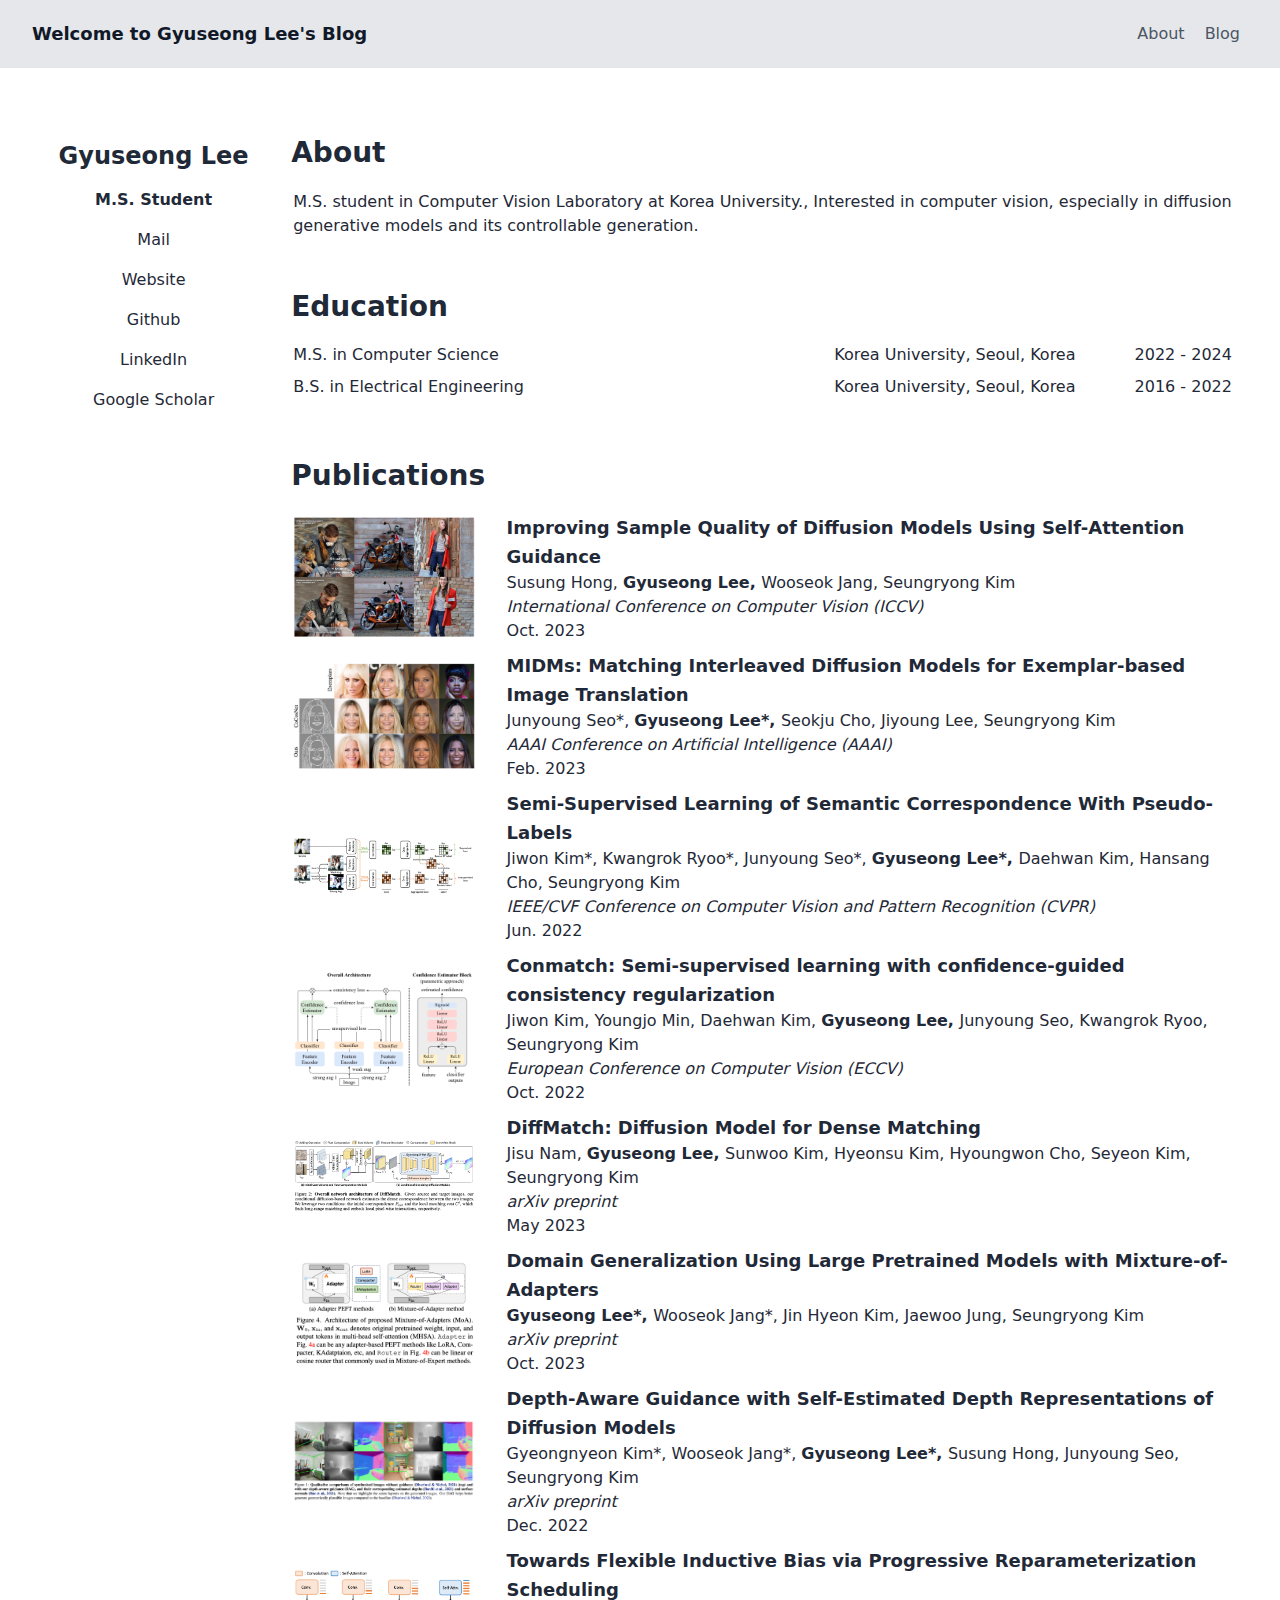
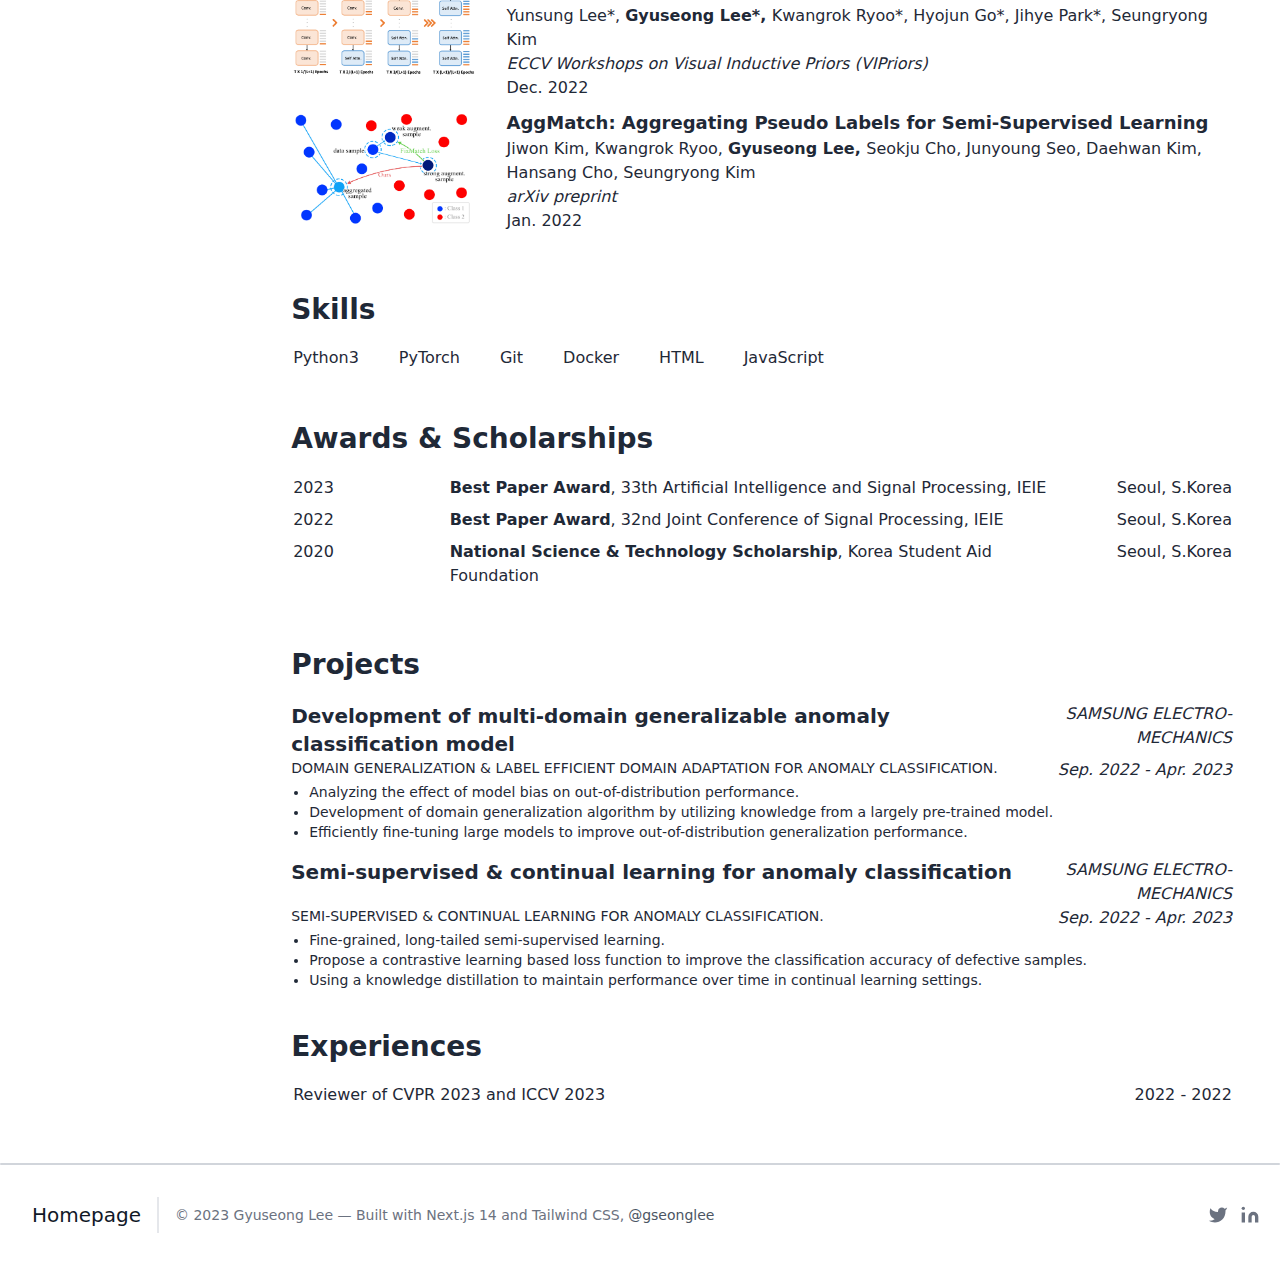
==== commit f370690d: "Updates" ====
--- a/index.html
+++ b/index.html
@@ -1 +1 @@
-<!DOCTYPE html><html><head><meta charSet="utf-8"/><meta name="viewport" content="width=device-width, initial-scale=1"/><link rel="preload" as="image" href="/assets/about/thumb_sag.png"/><link rel="preload" as="image" href="/assets/about/thumb_midms.png"/><link rel="preload" as="image" href="/assets/about/thumb_semimatch.png"/><link rel="preload" as="image" href="/assets/about/thumb_conmatch.png"/><link rel="preload" as="image" href="/assets/about/thumb_diffmatch.png"/><link rel="preload" as="image" href="/assets/about/thumb_dg.png"/><link rel="preload" as="image" href="/assets/about/thumb_dag.png"/><link rel="preload" as="image" href="/assets/about/thumb_ib.png"/><link rel="preload" as="image" href="/assets/about/thumb_aggmatch.png"/><link rel="stylesheet" href="/_next/static/css/001edf818b29de2e.css" crossorigin="" data-precedence="next"/><link rel="preload" as="script" fetchPriority="low" href="/_next/static/chunks/webpack-1e06e05ce3f3d4a0.js" crossorigin=""/><script src="/_next/static/chunks/fd9d1056-7b52db27cfdaff1f.js" async="" crossorigin=""></script><script src="/_next/static/chunks/472-ad4aeffc89fa9cf3.js" async="" crossorigin=""></script><script src="/_next/static/chunks/main-app-7cccb89e74ac659a.js" async="" crossorigin=""></script><script src="/_next/static/chunks/326-aefa5a896d3dcfbe.js" async=""></script><script src="/_next/static/chunks/app/layout-215d8e81a7a807e4.js" async=""></script><script src="/_next/static/chunks/413-93dd31e16f4d60dd.js" async=""></script><script src="/_next/static/chunks/app/page-b75b648e7123ad2c.js" async=""></script><link rel="preload" href="https://www.googletagmanager.com/gtag/js?id=G-BSS2N3JDFL" as="script"/><title>Gyuseong Lee&#x27;s portfolio</title><meta name="description" content="Portfolio of my work"/><link type="image/png" sizes="16x16" rel="shortcut icon" href="/favicon.png"/><link type="image/png" sizes="16x16" rel="icon" href="/favicon.png"/><title>Gyuseong Lee&#x27;s portfolio</title><meta name="description" content="Portfolio of my work"/><link rel="icon" href="/favicon.ico" type="image/x-icon" sizes="16x16"/><link href="https://fonts.googleapis.com/css2?family=Inter:wght@400;500;600;700;800&amp;display=swap" rel="stylesheet"/><script src="/_next/static/chunks/polyfills-c67a75d1b6f99dc8.js" crossorigin="" noModule=""></script></head><body class="font-sans antialiased text-gray-800 dark:text-gray-100"><header class="text-gray-600 bg-gray-300 body-font dark:text-gray-400 dark:bg-neutral-600"><div class="container mx-auto flex flex-wrap p-5 flex-col md:flex-row items-center"><a class="flex title-font font-medium items-center text-gray-900 dark:text-gray-100 mb-4 md:mb-0" href="/"><span class="ml-3 text-xl">Gyuseong Lee<!-- -->&#x27;s blog</span></a><nav class="md:ml-auto flex flex-wrap items-center text-base justify-center"><a class="mr-5 hover:text-gray-900 dark:text-gray-100" href="/">About</a><a class="mr-5 hover:text-gray-900 dark:text-gray-100" href="/blog">Blog</a></nav></div></header><main class="px-8 py-12"><div class="flex flex-wrap max-w-screen-xl mx-auto"><div class="w-full h-full md:w-1/5 px-4 mb-8 md:mb-0"><div><ul class="mt-6 space-y-4 text-left md:text-center "><li class="font-bold text-2xl">Gyuseong Lee</li><li class="font-bold">M.S. Student</li><li class="mx-auto"><a class="hover:underline" href="https://github.io/gseonglee">Website</a></li><li class="mx-auto"><a class="hover:underline" href="https://github.com/gseonglee">Github</a></li><li class="mx-auto"><a class="hover:underline" href="https://linkedin.com/in/gseonglee">LinkedIn</a></li><li class="mx-auto"><a class="hover:underline" href="https://scholar.google.com/citations?user=O6B36wwAAAAJ">Google Scholar</a></li></ul></div></div><div class="w-full md:w-4/5 px-4"><div><h3 class="hover:bg-gray-100 dark:hover:bg-gray-700">About</h3><div class="flex flex-wrap max-w-screen-xl mx-auto ml-0.5"><div class="w-full"><p class="text-base w-full">M.S. student in Computer Vision Laboratory at Korea University.<!-- -->Interested in computer vision, especially in diffusion generative models and its controllable generation.</p></div></div><div class="flex h-8"></div><h3 class="hover:bg-gray-100 dark:hover:bg-gray-700">Education</h3><ul class="ml-0.5 text-base"><li class="flex mb-2 text-md"><div class="w-3/6">M.S.<!-- --> in <!-- -->Computer Science</div><div class="w-2/6 text-right">Korea University<!-- -->, <!-- -->Seoul, Korea</div><div class="w-1/6 text-right">2022<!-- --> - <!-- -->2024</div></li><li class="flex mb-2 text-md"><div class="w-3/6">B.S.<!-- --> in <!-- -->Electrical Engineering</div><div class="w-2/6 text-right">Korea University<!-- -->, <!-- -->Seoul, Korea</div><div class="w-1/6 text-right">2016<!-- --> - <!-- -->2022</div></li></ul><div class="flex h-8"></div><h3 class="hover:bg-gray-100 dark:hover:bg-gray-700">Publications</h3><ul><div class="flex ml-0.5"><div class="flex w-1/5 antialiased"><img src="/assets/about/thumb_sag.png" alt="Improving Sample Quality of Diffusion Models Using Self-Attention Guidance" class="object-contain antialiased mb-2 h-auto rounded-lg max-w-full  dark:bg-white"/></div><li class="w-4/5 mb-2 ml-8 text-md text-xl"><a href="https://openaccess.thecvf.com/content/ICCV2023/html/Hong_Improving_Sample_Quality_of_Diffusion_Models_Using_Self-Attention_Guidance_ICCV_2023_paper.html" class="w-full text-left font-bold text-lg">Improving Sample Quality of Diffusion Models Using Self-Attention Guidance</a><div class="w-full text-left text-base"><span>Susung Hong<!-- -->, </span><b>Gyuseong Lee<!-- -->, </b><span>Wooseok Jang<!-- -->, </span><span>Seungryong Kim</span></div><div class="w-full text-left italic text-base">International Conference on Computer Vision (ICCV)</div><div class="w-full text-left text-base">Oct. 2023</div></li></div><div class="flex ml-0.5"><div class="flex w-1/5 antialiased"><img src="/assets/about/thumb_midms.png" alt="MIDMs: Matching Interleaved Diffusion Models for Exemplar-based Image Translation" class="object-contain antialiased mb-2 h-auto rounded-lg max-w-full  dark:bg-white"/></div><li class="w-4/5 mb-2 ml-8 text-md text-xl"><a href="https://ojs.aaai.org/index.php/AAAI/article/view/25313" class="w-full text-left font-bold text-lg">MIDMs: Matching Interleaved Diffusion Models for Exemplar-based Image Translation</a><div class="w-full text-left text-base"><span>Junyoung Seo*<!-- -->, </span><b>Gyuseong Lee*<!-- -->, </b><span>Seokju Cho<!-- -->, </span><span>Jiyoung Lee<!-- -->, </span><span>Seungryong Kim</span></div><div class="w-full text-left italic text-base">AAAI Conference on Artificial Intelligence (AAAI)</div><div class="w-full text-left text-base">Feb. 2023</div></li></div><div class="flex ml-0.5"><div class="flex w-1/5 antialiased"><img src="/assets/about/thumb_semimatch.png" alt="Semi-Supervised Learning of Semantic Correspondence With Pseudo-Labels" class="object-contain antialiased mb-2 h-auto rounded-lg max-w-full  dark:bg-white"/></div><li class="w-4/5 mb-2 ml-8 text-md text-xl"><a href="https://openaccess.thecvf.com/content/CVPR2022/html/Kim_Semi-Supervised_Learning_of_Semantic_Correspondence_With_Pseudo-Labels_CVPR_2022_paper.html" class="w-full text-left font-bold text-lg">Semi-Supervised Learning of Semantic Correspondence With Pseudo-Labels</a><div class="w-full text-left text-base"><span>Jiwon Kim*<!-- -->, </span><span>Kwangrok Ryoo*<!-- -->, </span><span>Junyoung Seo*<!-- -->, </span><b>Gyuseong Lee*<!-- -->, </b><span>Daehwan Kim<!-- -->, </span><span>Hansang Cho<!-- -->, </span><span>Seungryong Kim</span></div><div class="w-full text-left italic text-base">IEEE/CVF Conference on Computer Vision and Pattern Recognition (CVPR)</div><div class="w-full text-left text-base">Jun. 2022</div></li></div><div class="flex ml-0.5"><div class="flex w-1/5 antialiased"><img src="/assets/about/thumb_conmatch.png" alt="Conmatch: Semi-supervised learning with confidence-guided consistency regularization" class="object-contain antialiased mb-2 h-auto rounded-lg max-w-full  dark:bg-white"/></div><li class="w-4/5 mb-2 ml-8 text-md text-xl"><a href="https://link.springer.com/chapter/10.1007/978-3-031-20056-4_39" class="w-full text-left font-bold text-lg">Conmatch: Semi-supervised learning with confidence-guided consistency regularization</a><div class="w-full text-left text-base"><span>Jiwon Kim<!-- -->, </span><span>Youngjo Min<!-- -->, </span><span>Daehwan Kim<!-- -->, </span><b>Gyuseong Lee<!-- -->, </b><span>Junyoung Seo<!-- -->, </span><span>Kwangrok Ryoo<!-- -->, </span><span>Seungryong Kim</span></div><div class="w-full text-left italic text-base">European Conference on Computer Vision (ECCV)</div><div class="w-full text-left text-base">Oct. 2022</div></li></div><div class="flex ml-0.5"><div class="flex w-1/5 antialiased"><img src="/assets/about/thumb_diffmatch.png" alt="DiffMatch: Diffusion Model for Dense Matching" class="object-contain antialiased mb-2 h-auto rounded-lg max-w-full  dark:bg-white"/></div><li class="w-4/5 mb-2 ml-8 text-md text-xl"><a href="https://arxiv.org/abs/2305.19094" class="w-full text-left font-bold text-lg">DiffMatch: Diffusion Model for Dense Matching</a><div class="w-full text-left text-base"><span>Jisu Nam<!-- -->, </span><b>Gyuseong Lee<!-- -->, </b><span>Sunwoo Kim<!-- -->, </span><span>Hyeonsu Kim<!-- -->, </span><span>Hyoungwon Cho<!-- -->, </span><span>Seyeon Kim<!-- -->, </span><span>Seungryong Kim</span></div><div class="w-full text-left italic text-base">arXiv preprint </div><div class="w-full text-left text-base">May 2023</div></li></div><div class="flex ml-0.5"><div class="flex w-1/5 antialiased"><img src="/assets/about/thumb_dg.png" alt="Domain Generalization Using Large Pretrained Models with Mixture-of-Adapters" class="object-contain antialiased mb-2 h-auto rounded-lg max-w-full  dark:bg-white"/></div><li class="w-4/5 mb-2 ml-8 text-md text-xl"><a href="https://arxiv.org/abs/2310.11031" class="w-full text-left font-bold text-lg">Domain Generalization Using Large Pretrained Models with Mixture-of-Adapters</a><div class="w-full text-left text-base"><b>Gyuseong Lee*<!-- -->, </b><span>Wooseok Jang*<!-- -->, </span><span>Jin Hyeon Kim<!-- -->, </span><span>Jaewoo Jung<!-- -->, </span><span>Seungryong Kim</span></div><div class="w-full text-left italic text-base">arXiv preprint </div><div class="w-full text-left text-base">Oct. 2023</div></li></div><div class="flex ml-0.5"><div class="flex w-1/5 antialiased"><img src="/assets/about/thumb_dag.png" alt="Depth-Aware Guidance with Self-Estimated Depth Representations of Diffusion Models" class="object-contain antialiased mb-2 h-auto rounded-lg max-w-full  dark:bg-white"/></div><li class="w-4/5 mb-2 ml-8 text-md text-xl"><a href="https://arxiv.org/abs/2212.08861" class="w-full text-left font-bold text-lg">Depth-Aware Guidance with Self-Estimated Depth Representations of Diffusion Models</a><div class="w-full text-left text-base"><span>Gyeongnyeon Kim*<!-- -->, </span><span>Wooseok Jang*<!-- -->, </span><b>Gyuseong Lee*<!-- -->, </b><span>Susung Hong<!-- -->, </span><span>Junyoung Seo<!-- -->, </span><span>Seungryong Kim</span></div><div class="w-full text-left italic text-base">arXiv preprint</div><div class="w-full text-left text-base">Dec. 2022</div></li></div><div class="flex ml-0.5"><div class="flex w-1/5 antialiased"><img src="/assets/about/thumb_ib.png" alt="Towards Flexible Inductive Bias via Progressive Reparameterization Scheduling" class="object-contain antialiased mb-2 h-auto rounded-lg max-w-full  dark:bg-white"/></div><li class="w-4/5 mb-2 ml-8 text-md text-xl"><a href="https://link.springer.com/chapter/10.1007/978-3-031-25069-9_45" class="w-full text-left font-bold text-lg">Towards Flexible Inductive Bias via Progressive Reparameterization Scheduling</a><div class="w-full text-left text-base"><span>Yunsung Lee*<!-- -->, </span><b>Gyuseong Lee*<!-- -->, </b><span>Kwangrok Ryoo*<!-- -->, </span><span>Hyojun Go*<!-- -->, </span><span>Jihye Park*<!-- -->, </span><span>Seungryong Kim</span></div><div class="w-full text-left italic text-base">ECCV Workshops on Visual Inductive Priors (VIPriors)</div><div class="w-full text-left text-base">Dec. 2022</div></li></div><div class="flex ml-0.5"><div class="flex w-1/5 antialiased"><img src="/assets/about/thumb_aggmatch.png" alt="AggMatch: Aggregating Pseudo Labels for Semi-Supervised Learning" class="object-contain antialiased mb-2 h-auto rounded-lg max-w-full  dark:bg-white"/></div><li class="w-4/5 mb-2 ml-8 text-md text-xl"><a href="https://arxiv.org/abs/2201.10444" class="w-full text-left font-bold text-lg">AggMatch: Aggregating Pseudo Labels for Semi-Supervised Learning</a><div class="w-full text-left text-base"><span>Jiwon Kim<!-- -->, </span><span>Kwangrok Ryoo<!-- -->, </span><b>Gyuseong Lee<!-- -->, </b><span>Seokju Cho<!-- -->, </span><span>Junyoung Seo<!-- -->, </span><span>Daehwan Kim<!-- -->, </span><span>Hansang Cho<!-- -->, </span><span>Seungryong Kim</span></div><div class="w-full text-left italic text-base">arXiv preprint</div><div class="w-full text-left text-base">Jan. 2022</div></li></div></ul><div class="flex h-8"></div><h3 class="hover:bg-gray-100 dark:hover:bg-gray-700">Skills</h3><ul class="ml-0.5 flex flex-wrap"><span class="mr-10">Python3</span><span class="mr-10">PyTorch</span><span class="mr-10">Git</span><span class="mr-10">Docker</span><span class="mr-10">HTML</span><span class="mr-10">JavaScript</span></ul><div class="flex h-8"></div><h3 class="hover:bg-gray-100 dark:hover:bg-gray-700">Awards &amp; Scholarships</h3><ul class="ml-0.5 text-sm"><li class="flex mb-2 text-md text-base"><div class="w-1/6">2023</div><div class="w-4/6"><b>Best Paper Award</b>, <!-- -->33th Artificial Intelligence and Signal Processing, IEIE</div><div class="w-1/6 text-right">Seoul, S.Korea</div></li><li class="flex mb-2 text-md text-base"><div class="w-1/6">2022</div><div class="w-4/6"><b>Best Paper Award</b>, <!-- -->32nd Joint Conference of Signal Processing, IEIE</div><div class="w-1/6 text-right">Seoul, S.Korea</div></li><li class="flex mb-2 text-md text-base"><div class="w-1/6">2020</div><div class="w-4/6"><b>National Science &amp; Technology Scholarship</b>, <!-- -->Korea Student Aid Foundation</div><div class="w-1/6 text-right">Seoul, S.Korea</div></li></ul><div class="flex h-8"></div><h3 class="hover:bg-gray-100 dark:hover:bg-gray-700">Projects</h3><ul class="ml-0 mb-10"><li class="mb-4"><div class="flex flex-wrap flex-start mb-0 text-md text-xl"><div class="w-4/5 h-1/4"><b>Development of multi-domain generalizable anomaly classification model</b></div><div class="w-1/5 text-right text-base italic">SAMSUNG ELECTRO-MECHANICS</div><div class="w-4/5 text-sm">DOMAIN GENERALIZATION &amp; LABEL EFFICIENT DOMAIN ADAPTATION FOR ANOMALY CLASSIFICATION.</div><div class="w-1/5 text-right text-base italic">Sep. 2022<!-- --> - <!-- -->Apr. 2023</div></div><ul><li><ul class="ml-0.5 list-disc"><li class="mb-0 ml-4 w-full text-sm">Analyzing the effect of model bias on out-of-distribution performance.</li><li class="mb-0 ml-4 w-full text-sm">Development of domain generalization algorithm by utilizing knowledge from a largely pre-trained model.</li><li class="mb-0 ml-4 w-full text-sm">Efficiently fine-tuning large models to improve out-of-distribution generalization performance.</li></ul></li></ul></li><li class="mb-4"><div class="flex flex-wrap flex-start mb-0 text-md text-xl"><div class="w-4/5 h-1/4"><b>Semi-supervised &amp; continual learning for anomaly classification</b></div><div class="w-1/5 text-right text-base italic">SAMSUNG ELECTRO-MECHANICS</div><div class="w-4/5 text-sm">SEMI-SUPERVISED &amp; CONTINUAL LEARNING FOR ANOMALY CLASSIFICATION.</div><div class="w-1/5 text-right text-base italic">Sep. 2022<!-- --> - <!-- -->Apr. 2023</div></div><ul><li><ul class="ml-0.5 list-disc"><li class="mb-0 ml-4 w-full text-sm">Fine-grained, long-tailed semi-supervised learning.</li><li class="mb-0 ml-4 w-full text-sm">Propose a contrastive learning based loss function to improve the classification accuracy of defective samples.</li><li class="mb-0 ml-4 w-full text-sm">Using a knowledge distillation to maintain performance over time in continual learning settings.</li></ul></li></ul></li></ul><h3 class="hover:bg-gray-100 dark:hover:bg-gray-700">Experiences</h3><ul class="ml-0.5  text-sm"><li class="flex mb-2 text-md"><div class="w-2/5">Reviewer of CVPR 2023 and ICCV 2023</div><div class="w-1/5 text-right"> </div><div class="w-2/5 text-right">2022<!-- --> - <!-- -->2022</div></li></ul></div></div></div></main><hr class="justify-center w-full h-0.5 bg-gray-300 border-0 rounded dark:bg-neutral-500"/><footer class="text-gray-600 dark:text-gray-200 body-font"><div class="container px-5 py-8 mx-auto flex items-center sm:flex-row flex-col"><a class="flex title-font font-medium items-center md:justify-start justify-center text-gray-900 dark:text-neutral-200"><span class="ml-3 text-xl">Homepage</span></a><p class="text-sm text-gray-500 dark:text-neutral-300 sm:ml-4 sm:pl-4 sm:border-l-2 sm:border-gray-200 sm:py-2 sm:mt-0 mt-4">© 2023 Gyuseong Lee — Built with Next.js 14 and Tailwind CSS,<a href="https://github.com/gseonglee/gseonglee.github.io" class="text-gray-600 ml-1" rel="noopener noreferrer" target="_blank">@gseonglee</a></p><span class="inline-flex sm:ml-auto sm:mt-0 mt-4 justify-center sm:justify-start"><a href="https://twitter.com/gseonglee" class="ml-3 text-gray-500 dark:text-neutral-300"><svg fill="currentColor" stroke-linecap="round" stroke-linejoin="round" stroke-width="2" class="w-5 h-5" viewBox="0 0 24 24"><path d="M23 3a10.9 10.9 0 01-3.14 1.53 4.48 4.48 0 00-7.86 3v1A10.66 10.66 0 013 4s-4 9 5 13a11.64 11.64 0 01-7 2c9 5 20 0 20-11.5a4.5 4.5 0 00-.08-.83A7.72 7.72 0 0023 3z"></path></svg></a><a href="https://linkedin.com/in/gseonglee" class="ml-3 text-gray-500 dark:text-neutral-300"><svg fill="currentColor" stroke="currentColor" stroke-linecap="round" stroke-linejoin="round" stroke-width="0" class="w-5 h-5" viewBox="0 0 24 24"><path stroke="none" d="M16 8a6 6 0 016 6v7h-4v-7a2 2 0 00-2-2 2 2 0 00-2 2v7h-4v-7a6 6 0 016-6zM2 9h4v12H2z"></path><circle cx="4" cy="4" r="2" stroke="none"></circle></svg></a></span></div></footer><script src="/_next/static/chunks/webpack-1e06e05ce3f3d4a0.js" crossorigin="" async=""></script><script>(self.__next_f=self.__next_f||[]).push([0]);self.__next_f.push([2,null])</script><script>self.__next_f.push([1,"1:HL[\"/_next/static/css/001edf818b29de2e.css\",\"style\",{\"crossOrigin\":\"\"}]\n0:\"$L2\"\n"])</script><script>self.__next_f.push([1,"3:I[3728,[],\"\"]\n5:I[9928,[],\"\"]\n6:I[2831,[\"326\",\"static/chunks/326-aefa5a896d3dcfbe.js\",\"185\",\"static/chunks/app/layout-215d8e81a7a807e4.js\"],\"\"]\n7:I[8326,[\"326\",\"static/chunks/326-aefa5a896d3dcfbe.js\",\"413\",\"static/chunks/413-93dd31e16f4d60dd.js\",\"931\",\"static/chunks/app/page-b75b648e7123ad2c.js\"],\"\"]\n8:I[6954,[],\"\"]\n9:I[7264,[],\"\"]\n"])</script><script>self.__next_f.push([1,"2:[[[\"$\",\"link\",\"0\",{\"rel\":\"stylesheet\",\"href\":\"/_next/static/css/001edf818b29de2e.css\",\"precedence\":\"next\",\"crossOrigin\":\"\"}]],[\"$\",\"$L3\",null,{\"buildId\":\"gj4skilFfxb8nzq_R492r\",\"assetPrefix\":\"\",\"initialCanonicalUrl\":\"/\",\"initialTree\":[\"\",{\"children\":[\"__PAGE__\",{}]},\"$undefined\",\"$undefined\",true],\"initialHead\":[false,\"$L4\"],\"globalErrorComponent\":\"$5\",\"children\":[null,[\"$\",\"html\",null,{\"children\":[[\"$\",\"head\",null,{\"children\":[[\"$\",\"$L6\",null,{\"GA_TRACKING_ID\":\"G-BSS2N3JDFL\"}],[\"$\",\"title\",null,{\"children\":\"Gyuseong Lee's portfolio\"}],[\"$\",\"meta\",null,{\"name\":\"description\",\"content\":\"Portfolio of my work\"}],[\"$\",\"link\",null,{\"type\":\"image/png\",\"sizes\":\"16x16\",\"rel\":\"shortcut icon\",\"href\":\"/favicon.png\"}],[\"$\",\"link\",null,{\"type\":\"image/png\",\"sizes\":\"16x16\",\"rel\":\"icon\",\"href\":\"/favicon.png\"}],[\"$\",\"link\",null,{\"href\":\"https://fonts.googleapis.com/css2?family=Inter:wght@400;500;600;700;800\u0026display=swap\",\"rel\":\"stylesheet\"}]]}],[\"$\",\"body\",null,{\"className\":\"font-sans antialiased text-gray-800 dark:text-gray-100\",\"children\":[[\"$\",\"header\",null,{\"className\":\"text-gray-600 bg-gray-300 body-font dark:text-gray-400 dark:bg-neutral-600\",\"children\":[\"$\",\"div\",null,{\"className\":\"container mx-auto flex flex-wrap p-5 flex-col md:flex-row items-center\",\"children\":[[\"$\",\"$L7\",null,{\"href\":\"/\",\"className\":\"flex title-font font-medium items-center text-gray-900 dark:text-gray-100 mb-4 md:mb-0\",\"children\":[\"$\",\"span\",null,{\"className\":\"ml-3 text-xl\",\"children\":[\"Gyuseong Lee\",\"'s blog\"]}]}],[\"$\",\"nav\",null,{\"className\":\"md:ml-auto flex flex-wrap items-center text-base justify-center\",\"children\":[[\"$\",\"$L7\",null,{\"href\":\"/\",\"className\":\"mr-5 hover:text-gray-900 dark:text-gray-100\",\"children\":\"About\"}],[\"$\",\"$L7\",null,{\"href\":\"/blog\",\"className\":\"mr-5 hover:text-gray-900 dark:text-gray-100\",\"children\":\"Blog\"}]]}]]}]}],[\"$\",\"main\",null,{\"className\":\"px-8 py-12\",\"children\":[\"$\",\"div\",null,{\"className\":\"flex flex-wrap max-w-screen-xl mx-auto\",\"children\":[[\"$\",\"div\",null,{\"className\":\"w-full h-full md:w-1/5 px-4 mb-8 md:mb-0\",\"children\":[\"$\",\"div\",null,{\"children\":[\"$\",\"ul\",null,{\"className\":\"mt-6 space-y-4 text-left md:text-center \",\"children\":[[\"$\",\"li\",null,{\"className\":\"font-bold text-2xl\",\"children\":\"Gyuseong Lee\"}],[\"$\",\"li\",null,{\"className\":\"font-bold\",\"children\":\"M.S. Student\"}],[[\"$\",\"li\",\"0\",{\"className\":\"mx-auto\",\"children\":[\"$\",\"$L7\",null,{\"href\":\"https://github.io/gseonglee\",\"className\":\"hover:underline\",\"children\":\"Website\"}]}],[\"$\",\"li\",\"1\",{\"className\":\"mx-auto\",\"children\":[\"$\",\"$L7\",null,{\"href\":\"https://github.com/gseonglee\",\"className\":\"hover:underline\",\"children\":\"Github\"}]}],[\"$\",\"li\",\"2\",{\"className\":\"mx-auto\",\"children\":[\"$\",\"$L7\",null,{\"href\":\"https://linkedin.com/in/gseonglee\",\"className\":\"hover:underline\",\"children\":\"LinkedIn\"}]}],[\"$\",\"li\",\"3\",{\"className\":\"mx-auto\",\"children\":[\"$\",\"$L7\",null,{\"href\":\"https://scholar.google.com/citations?user=O6B36wwAAAAJ\",\"className\":\"hover:underline\",\"children\":\"Google Scholar\"}]}]]]}]}]}],[\"$\",\"div\",null,{\"className\":\"w-full md:w-4/5 px-4\",\"children\":[\"$\",\"$L8\",null,{\"parallelRouterKey\":\"children\",\"segmentPath\":[\"children\"],\"loading\":\"$undefined\",\"loadingStyles\":\"$undefined\",\"loadingScripts\":\"$undefined\",\"hasLoading\":false,\"error\":\"$undefined\",\"errorStyles\":\"$undefined\",\"errorScripts\":\"$undefined\",\"template\":[\"$\",\"$L9\",null,{}],\"templateStyles\":\"$undefined\",\"templateScripts\":\"$undefined\",\"notFound\":[[\"$\",\"title\",null,{\"children\":\"404: This page could not be found.\"}],[\"$\",\"div\",null,{\"style\":{\"fontFamily\":\"system-ui,\\\"Segoe UI\\\",Roboto,Helvetica,Arial,sans-serif,\\\"Apple Color Emoji\\\",\\\"Segoe UI Emoji\\\"\",\"height\":\"100vh\",\"textAlign\":\"center\",\"display\":\"flex\",\"flexDirection\":\"column\",\"alignItems\":\"center\",\"justifyContent\":\"center\"},\"children\":[\"$\",\"div\",null,{\"children\":[[\"$\",\"style\",null,{\"dangerouslySetInnerHTML\":{\"__html\":\"body{color:#000;background:#fff;margin:0}.next-error-h1{border-right:1px solid rgba(0,0,0,.3)}@media (prefers-color-scheme:dark){body{color:#fff;background:#000}.next-error-h1{border-right:1px solid rgba(255,255,255,.3)}}\"}}],[\"$\",\"h1\",null,{\"className\":\"next-error-h1\",\"style\":{\"display\":\"inline-block\",\"margin\":\"0 20px 0 0\",\"padding\":\"0 23px 0 0\",\"fontSize\":24,\"fontWeight\":500,\"verticalAlign\":\"top\",\"lineHeight\":\"49px\"},\"children\":\"404\"}],[\"$\",\"div\",null,{\"style\":{\"display\":\"inline-block\"},\"children\":[\"$\",\"h2\",null,{\"style\":{\"fontSize\":14,\"fontWeight\":400,\"lineHeight\":\"49px\",\"margin\":0},\"children\":\"This page could not be found.\"}]}]]}]}]],\"notFoundStyles\":[],\"initialChildNode\":[\"$La\",[\"$\",\"div\",null,{\"children\":[[\"$\",\"h3\",null,{\"className\":\"hover:bg-gray-100 dark:hover:bg-gray-700\",\"children\":\"About\"}],[\"$\",\"div\",null,{\"className\":\"flex flex-wrap max-w-screen-xl mx-auto ml-0.5\",\"children\":[\"$\",\"div\",null,{\"className\":\"w-full\",\"children\":[\"$\",\"p\",null,{\"className\":\"text-base w-full\",\"children\":[\"M.S. student in Computer Vision Laboratory at Korea University.\",\"Interested in computer vision, especially in diffusion generative models and its controllable generation.\"]}]}]}],[\"$\",\"div\",null,{\"className\":\"flex h-8\"}],[\"$\",\"h3\",null,{\"className\":\"hover:bg-gray-100 dark:hover:bg-gray-700\",\"children\":\"Education\"}],[\"$\",\"ul\",null,{\"className\":\"ml-0.5 text-base\",\"children\":[[\"$\",\"li\",\"0\",{\"className\":\"flex mb-2 text-md\",\"children\":[[\"$\",\"div\",\"0\",{\"className\":\"w-3/6\",\"children\":[\"M.S.\",\" in \",\"Computer Science\"]}],[\"$\",\"div\",\"0\",{\"className\":\"w-2/6 text-right\",\"children\":[\"Korea University\",\", \",\"Seoul, Korea\"]}],[\"$\",\"div\",\"0\",{\"className\":\"w-1/6 text-right\",\"children\":[\"2022\",\" - \",\"2024\"]}]]}],[\"$\",\"li\",\"1\",{\"className\":\"flex mb-2 text-md\",\"children\":[[\"$\",\"div\",\"1\",{\"className\":\"w-3/6\",\"children\":[\"B.S.\",\" in \",\"Electrical Engineering\"]}],[\"$\",\"div\",\"1\",{\"className\":\"w-2/6 text-right\",\"children\":[\"Korea University\",\", \",\"Seoul, Korea\"]}],[\"$\",\"div\",\"1\",{\"className\":\"w-1/6 text-right\",\"children\":[\"2016\",\" - \",\"2022\"]}]]}]]}],[\"$\",\"div\",null,{\"className\":\"flex h-8\"}],[\"$\",\"h3\",null,{\"className\":\"hover:bg-gray-100 dark:hover:bg-gray-700\",\"children\":\"Publications\"}],[\"$\",\"ul\",null,{\"children\":[[\"$\",\"div\",\"0\",{\"className\":\"flex ml-0.5\",\"children\":[[\"$\",\"div\",null,{\"className\":\"flex w-1/5 antialiased\",\"children\":[\"$\",\"img\",\"0\",{\"src\":\"/assets/about/thumb_sag.png\",\"alt\":\"Improving Sample Quality of Diffusion Models Using Self-Attention Guidance\",\"className\":\"object-contain antialiased mb-2 h-auto rounded-lg max-w-full  dark:bg-white\"}]}],[\"$\",\"li\",\"0\",{\"className\":\"w-4/5 mb-2 ml-8 text-md text-xl\",\"children\":[[\"$\",\"a\",null,{\"href\":\"https://openaccess.thecvf.com/content/ICCV2023/html/Hong_Improving_Sample_Quality_of_Diffusion_Models_Using_Self-Attention_Guidance_ICCV_2023_paper.html\",\"className\":\"w-full text-left font-bold text-lg\",\"children\":\"Improving Sample Quality of Diffusion Models Using Self-Attention Guidance\"}],[\"$\",\"div\",\"0\",{\"className\":\"w-full text-left text-base\",\"children\":[[\"$\",\"span\",\"0\",{\"children\":[\"Susung Hong\",\", \"]}],[\"$\",\"b\",\"1\",{\"children\":[\"Gyuseong Lee\",\", \"]}],[\"$\",\"span\",\"2\",{\"children\":[\"Wooseok Jang\",\", \"]}],[\"$\",\"span\",\"3\",{\"children\":\"Seungryong Kim\"}]]}],[\"$\",\"div\",\"0\",{\"className\":\"w-full text-left italic text-base\",\"children\":\"International Conference on Computer Vision (ICCV)\"}],[\"$\",\"div\",\"0\",{\"className\":\"w-full text-left text-base\",\"children\":\"Oct. 2023\"}]]}]]}],[\"$\",\"div\",\"1\",{\"className\":\"flex ml-0.5\",\"children\":[[\"$\",\"div\",null,{\"className\":\"flex w-1/5 antialiased\",\"children\":[\"$\",\"img\",\"1\",{\"src\":\"/assets/about/thumb_midms.png\",\"alt\":\"MIDMs: Matching Interleaved Diffusion Models for Exemplar-based Image Translation\",\"className\":\"object-contain antialiased mb-2 h-auto rounded-lg max-w-full  dark:bg-white\"}]}],[\"$\",\"li\",\"1\",{\"className\":\"w-4/5 mb-2 ml-8 text-md text-xl\",\"children\":[[\"$\",\"a\",null,{\"href\":\"https://ojs.aaai.org/index.php/AAAI/article/view/25313\",\"className\":\"w-full text-left font-bold text-lg\",\"children\":\"MIDMs: Matching Interleaved Diffusion Models for Exemplar-based Image Translation\"}],[\"$\",\"div\",\"1\",{\"className\":\"w-full text-left text-base\",\"children\":[[\"$\",\"span\",\"0\",{\"children\":[\"Junyoung Seo*\",\", \"]}],[\"$\",\"b\",\"1\",{\"children\":[\"Gyuseong Lee*\",\", \"]}],[\"$\",\"span\",\"2\",{\"children\":[\"Seokju Cho\",\", \"]}],[\"$\",\"span\",\"3\",{\"children\":[\"Jiyoung Lee\",\", \"]}],[\"$\",\"span\",\"4\",{\"children\":\"Seungryong Kim\"}]]}],[\"$\",\"div\",\"1\",{\"className\":\"w-full text-left italic text-base\",\"children\":\"AAAI Conference on Artificial Intelligence (AAAI)\"}],[\"$\",\"div\",\"1\",{\"className\":\"w-full text-left text-base\",\"children\":\"Feb. 2023\"}]]}]]}],[\"$\",\"div\",\"2\",{\"className\":\"flex ml-0.5\",\"children\":[[\"$\",\"div\",null,{\"className\":\"flex w-1/5 antialiased\",\"children\":[\"$\",\"img\",\"2\",{\"src\":\"/assets/about/thumb_semimatch.png\",\"alt\":\"Semi-Supervised Learning of Semantic Correspondence With Pseudo-Labels\",\"className\":\"object-contain antialiased mb-2 h-auto rounded-lg max-w-full  dark:bg-white\"}]}],[\"$\",\"li\",\"2\",{\"className\":\"w-4/5 mb-2 ml-8 text-md text-xl\",\"children\":[[\"$\",\"a\",null,{\"href\":\"https://openaccess.thecvf.com/content/CVPR2022/html/Kim_Semi-Supervised_Learning_of_Semantic_Correspondence_With_Pseudo-Labels_CVPR_2022_paper.html\",\"className\":\"w-full text-left font-bold text-lg\",\"children\":\"Semi-Supervised Learning of Semantic Correspondence With Pseudo-Labels\"}],[\"$\",\"div\",\"2\",{\"className\":\"w-full text-left text-base\",\"children\":[[\"$\",\"span\",\"0\",{\"children\":[\"Jiwon Kim*\",\", \"]}],[\"$\",\"span\",\"1\",{\"children\":[\"Kwangrok Ryoo*\",\", \"]}],[\"$\",\"span\",\"2\",{\"children\":[\"Junyoung Seo*\",\", \"]}],[\"$\",\"b\",\"3\",{\"children\":[\"Gyuseong Lee*\",\", \"]}],[\"$\",\"span\",\"4\",{\"children\":[\"Daehwan Kim\",\", \"]}],[\"$\",\"span\",\"5\",{\"children\":[\"Hansang Cho\",\", \"]}],[\"$\",\"span\",\"6\",{\"children\":\"Seungryong Kim\"}]]}],[\"$\",\"div\",\"2\",{\"className\":\"w-full text-left italic text-base\",\"children\":\"IEEE/CVF Conference on Computer Vision and Pattern Recognition (CVPR)\"}],[\"$\",\"div\",\"2\",{\"className\":\"w-full text-left text-base\",\"children\":\"Jun. 2022\"}]]}]]}],[\"$\",\"div\",\"3\",{\"className\":\"flex ml-0.5\",\"children\":[[\"$\",\"div\",null,{\"className\":\"flex w-1/5 antialiased\",\"children\":[\"$\",\"img\",\"3\",{\"src\":\"/assets/about/thumb_conmatch.png\",\"alt\":\"Conmatch: Semi-supervised learning with confidence-guided consistency regularization\",\"className\":\"object-contain antialiased mb-2 h-auto rounded-lg max-w-full  dark:bg-white\"}]}],[\"$\",\"li\",\"3\",{\"className\":\"w-4/5 mb-2 ml-8 text-md text-xl\",\"children\":[[\"$\",\"a\",null,{\"href\":\"https://link.springer.com/chapter/10.1007/978-3-031-20056-4_39\",\"className\":\"w-full text-left font-bold text-lg\",\"children\":\"Conmatch: Semi-supervised learning with confidence-guided consistency regularization\"}],[\"$\",\"div\",\"3\",{\"className\":\"w-full text-left text-base\",\"children\":[[\"$\",\"span\",\"0\",{\"children\":[\"Jiwon Kim\",\", \"]}],[\"$\",\"span\",\"1\",{\"children\":[\"Youngjo Min\",\", \"]}],[\"$\",\"span\",\"2\",{\"children\":[\"Daehwan Kim\",\", \"]}],[\"$\",\"b\",\"3\",{\"children\":[\"Gyuseong Lee\",\", \"]}],[\"$\",\"span\",\"4\",{\"children\":[\"Junyoung Seo\",\", \"]}],[\"$\",\"span\",\"5\",{\"children\":[\"Kwangrok Ryoo\",\", \"]}],[\"$\",\"span\",\"6\",{\"children\":\"Seungryong Kim\"}]]}],[\"$\",\"div\",\"3\",{\"className\":\"w-full text-left italic text-base\",\"children\":\"European Conference on Computer Vision (ECCV)\"}],[\"$\",\"div\",\"3\",{\"className\":\"w-full text-left text-base\",\"children\":\"Oct. 2022\"}]]}]]}],[\"$\",\"div\",\"4\",{\"className\":\"flex ml-0.5\",\"children\":[[\"$\",\"div\",null,{\"className\":\"flex w-1/5 antialiased\",\"children\":[\"$\",\"img\",\"4\",{\"src\":\"/assets/about/thumb_diffmatch.png\",\"alt\":\"DiffMatch: Diffusion Model for Dense Matching\",\"className\":\"object-contain antialiased mb-2 h-auto rounded-lg max-w-full  dark:bg-white\"}]}],[\"$\",\"li\",\"4\",{\"className\":\"w-4/5 mb-2 ml-8 text-md text-xl\",\"children\":[[\"$\",\"a\",null,{\"href\":\"https://arxiv.org/abs/2305.19094\",\"className\":\"w-full text-left font-bold text-lg\",\"children\":\"DiffMatch: Diffusion Model for Dense Matching\"}],[\"$\",\"div\",\"4\",{\"className\":\"w-full text-left text-base\",\"children\":[[\"$\",\"span\",\"0\",{\"children\":[\"Jisu Nam\",\", \"]}],[\"$\",\"b\",\"1\",{\"children\":[\"Gyuseong Lee\",\", \"]}],[\"$\",\"span\",\"2\",{\"children\":[\"Sunwoo Kim\",\", \"]}],[\"$\",\"span\",\"3\",{\"children\":[\"Hyeonsu Kim\",\", \"]}],[\"$\",\"span\",\"4\",{\"children\":[\"Hyoungwon Cho\",\", \"]}],[\"$\",\"span\",\"5\",{\"children\":[\"Seyeon Kim\",\", \"]}],[\"$\",\"span\",\"6\",{\"children\":\"Seungryong Kim\"}]]}],[\"$\",\"div\",\"4\",{\"className\":\"w-full text-left italic text-base\",\"children\":\"arXiv preprint \"}],[\"$\",\"div\",\"4\",{\"className\":\"w-full text-left text-base\",\"children\":\"May 2023\"}]]}]]}],[\"$\",\"div\",\"5\",{\"className\":\"flex ml-0.5\",\"children\":[[\"$\",\"div\",null,{\"className\":\"flex w-1/5 antialiased\",\"children\":[\"$\",\"img\",\"5\",{\"src\":\"/assets/about/thumb_dg.png\",\"alt\":\"Domain Generalization Using Large Pretrained Models with Mixture-of-Adapters\",\"className\":\"object-contain antialiased mb-2 h-auto rounded-lg max-w-full  dark:bg-white\"}]}],[\"$\",\"li\",\"5\",{\"className\":\"w-4/5 mb-2 ml-8 text-md text-xl\",\"children\":[[\"$\",\"a\",null,{\"href\":\"https://arxiv.org/abs/2310.11031\",\"className\":\"w-full text-left font-bold text-lg\",\"children\":\"Domain Generalization Using Large Pretrained Models with Mixture-of-Adapters\"}],[\"$\",\"div\",\"5\",{\"className\":\"w-full text-left text-base\",\"children\":[[\"$\",\"b\",\"0\",{\"children\":[\"Gyuseong Lee*\",\", \"]}],[\"$\",\"span\",\"1\",{\"children\":[\"Wooseok Jang*\",\", \"]}],[\"$\",\"span\",\"2\",{\"children\":[\"Jin Hyeon Kim\",\", \"]}],[\"$\",\"span\",\"3\",{\"children\":[\"Jaewoo Jung\",\", \"]}],[\"$\",\"span\",\"4\",{\"children\":\"Seungryong Kim\"}]]}],[\"$\",\"div\",\"5\",{\"className\":\"w-full text-left italic text-base\",\"children\":\"arXiv preprint \"}],[\"$\",\"div\",\"5\",{\"className\":\"w-full text-left text-base\",\"children\":\"Oct. 2023\"}]]}]]}],[\"$\",\"div\",\"6\",{\"className\":\"flex ml-0.5\",\"children\":[[\"$\",\"div\",null,{\"className\":\"flex w-1/5 antialiased\",\"children\":[\"$\",\"img\",\"6\",{\"src\":\"/assets/about/thumb_dag.png\",\"alt\":\"Depth-Aware Guidance with Self-Estimated Depth Representations of Diffusion Models\",\"className\":\"object-contain antialiased mb-2 h-auto rounded-lg max-w-full  dark:bg-white\"}]}],[\"$\",\"li\",\"6\",{\"className\":\"w-4/5 mb-2 ml-8 text-md text-xl\",\"children\":[[\"$\",\"a\",null,{\"href\":\"https://arxiv.org/abs/2212.08861\",\"className\":\"w-full text-left font-bold text-lg\",\"children\":\"Depth-Aware Guidance with Self-Estimated Depth Representations of Diffusion Models\"}],[\"$\",\"div\",\"6\",{\"className\":\"w-full text-left text-base\",\"children\":[[\"$\",\"span\",\"0\",{\"children\":[\"Gyeongnyeon Kim*\",\", \"]}],[\"$\",\"span\",\"1\",{\"children\":[\"Wooseok Jang*\",\", \"]}],[\"$\",\"b\",\"2\",{\"children\":[\"Gyuseong Lee*\",\", \"]}],[\"$\",\"span\",\"3\",{\"children\":[\"Susung Hong\",\", \"]}],[\"$\",\"span\",\"4\",{\"children\":[\"Junyoung Seo\",\", \"]}],[\"$\",\"span\",\"5\",{\"children\":\"Seungryong Kim\"}]]}],[\"$\",\"div\",\"6\",{\"className\":\"w-full text-left italic text-base\",\"children\":\"arXiv preprint\"}],[\"$\",\"div\",\"6\",{\"className\":\"w-full text-left text-base\",\"children\":\"Dec. 2022\"}]]}]]}],[\"$\",\"div\",\"7\",{\"className\":\"flex ml-0.5\",\"children\":[[\"$\",\"div\",null,{\"className\":\"flex w-1/5 antialiased\",\"children\":[\"$\",\"img\",\"7\",{\"src\":\"/assets/about/thumb_ib.png\",\"alt\":\"Towards Flexible Inductive Bias via Progressive Reparameterization Scheduling\",\"className\":\"object-contain antialiased mb-2 h-auto rounded-lg max-w-full  dark:bg-white\"}]}],[\"$\",\"li\",\"7\",{\"className\":\"w-4/5 mb-2 ml-8 text-md text-xl\",\"children\":[[\"$\",\"a\",null,{\"href\":\"https://link.springer.com/chapter/10.1007/978-3-031-25069-9_45\",\"className\":\"w-full text-left font-bold text-lg\",\"children\":\"Towards Flexible Inductive Bias via Progressive Reparameterization Scheduling\"}],[\"$\",\"div\",\"7\",{\"className\":\"w-full text-left text-base\",\"children\":[[\"$\",\"span\",\"0\",{\"children\":[\"Yunsung Lee*\",\", \"]}],[\"$\",\"b\",\"1\",{\"children\":[\"Gyuseong Lee*\",\", \"]}],[\"$\",\"span\",\"2\",{\"children\":[\"Kwangrok Ryoo*\",\", \"]}],[\"$\",\"span\",\"3\",{\"children\":[\"Hyojun Go*\",\", \"]}],[\"$\",\"span\",\"4\",{\"children\":[\"Jihye Park*\",\", \"]}],[\"$\",\"span\",\"5\",{\"children\":\"Seungryong Kim\"}]]}],[\"$\",\"div\",\"7\",{\"className\":\"w-full text-left italic text-base\",\"children\":\"ECCV Workshops on Visual Inductive Priors (VIPriors)\"}],[\"$\",\"div\",\"7\",{\"className\":\"w-full text-left text-base\",\"children\":\"Dec. 2022\"}]]}]]}],[\"$\",\"div\",\"8\",{\"className\":\"flex ml-0.5\",\"children\":[[\"$\",\"div\",null,{\"className\":\"flex w-1/5 antialiased\",\"children\":[\"$\",\"img\",\"8\",{\"src\":\"/assets/about/thumb_aggmatch.png\",\"alt\":\"AggMatch: Aggregating Pseudo Labels for Semi-Supervised Learning\",\"className\":\"object-contain antialiased mb-2 h-auto rounded-lg max-w-full  dark:bg-white\"}]}],[\"$\",\"li\",\"8\",{\"className\":\"w-4/5 mb-2 ml-8 text-md text-xl\",\"children\":[[\"$\",\"a\",null,{\"href\":\"https://arxiv.org/abs/2201.10444\",\"className\":\"w-full text-left font-bold text-lg\",\"children\":\"AggMatch: Aggregating Pseudo Labels for Semi-Supervised Learning\"}],[\"$\",\"div\",\"8\",{\"className\":\"w-full text-left text-base\",\"children\":[[\"$\",\"span\",\"0\",{\"children\":[\"Jiwon Kim\",\", \"]}],[\"$\",\"span\",\"1\",{\"children\":[\"Kwangrok Ryoo\",\", \"]}],[\"$\",\"b\",\"2\",{\"children\":[\"Gyuseong Lee\",\", \"]}],[\"$\",\"span\",\"3\",{\"children\":[\"Seokju Cho\",\", \"]}],[\"$\",\"span\",\"4\",{\"children\":[\"Junyoung Seo\",\", \"]}],[\"$\",\"span\",\"5\",{\"children\":[\"Daehwan Kim\",\", \"]}],[\"$\",\"span\",\"6\",{\"children\":[\"Hansang Cho\",\", \"]}],[\"$\",\"span\",\"7\",{\"children\":\"Seungryong Kim\"}]]}],[\"$\",\"div\",\"8\",{\"className\":\"w-full text-left italic text-base\",\"children\":\"arXiv preprint\"}],[\"$\",\"div\",\"8\",{\"className\":\"w-full text-left text-base\",\"children\":\"Jan. 2022\"}]]}]]}]]}],[\"$\",\"div\",null,{\"className\":\"flex h-8\"}],[\"$\",\"h3\",null,{\"className\":\"hover:bg-gray-100 dark:hover:bg-gray-700\",\"children\":\"Skills\"}],[\"$\",\"ul\",null,{\"className\":\"ml-0.5 flex flex-wrap\",\"children\":[[\"$\",\"span\",\"0\",{\"className\":\"mr-10\",\"children\":\"Python3\"}],[\"$\",\"span\",\"1\",{\"className\":\"mr-10\",\"children\":\"PyTorch\"}],[\"$\",\"span\",\"2\",{\"className\":\"mr-10\",\"children\":\"Git\"}],[\"$\",\"span\",\"3\",{\"className\":\"mr-10\",\"children\":\"Docker\"}],[\"$\",\"span\",\"4\",{\"className\":\"mr-10\",\"children\":\"HTML\"}],[\"$\",\"span\",\"5\",{\"className\":\"mr-10\",\"children\":\"JavaScript\"}]]}],[\"$\",\"div\",null,{\"className\":\"flex h-8\"}],[\"$\",\"h3\",null,{\"className\":\"hover:bg-gray-100 dark:hover:bg-gray-700\",\"children\":\"Awards \u0026 Scholarships\"}],[\"$\",\"ul\",null,{\"className\":\"ml-0.5 text-sm\",\"children\":[[\"$\",\"li\",\"0\",{\"className\":\"flex mb-2 text-md text-base\",\"children\":[[\"$\",\"div\",\"0\",{\"className\":\"w-1/6\",\"children\":\"2023\"}],[\"$\",\"div\",\"0\",{\"className\":\"w-4/6\",\"children\":[[\"$\",\"b\",null,{\"children\":\"Best Paper Award\"}],\", \",\"33th Artificial Intelligence and Signal Processing, IEIE\"]}],[\"$\",\"div\",\"0\",{\"className\":\"w-1/6 text-right\",\"children\":\"Seoul, S.Korea\"}]]}],[\"$\",\"li\",\"1\",{\"className\":\"flex mb-2 text-md text-base\",\"children\":[[\"$\",\"div\",\"1\",{\"className\":\"w-1/6\",\"children\":\"2022\"}],[\"$\",\"div\",\"1\",{\"className\":\"w-4/6\",\"children\":[[\"$\",\"b\",null,{\"children\":\"Best Paper Award\"}],\", \",\"32nd Joint Conference of Signal Processing, IEIE\"]}],[\"$\",\"div\",\"1\",{\"className\":\"w-1/6 text-right\",\"children\":\"Seoul, S.Korea\"}]]}],[\"$\",\"li\",\"2\",{\"className\":\"flex mb-2 text-md text-base\",\"children\":[[\"$\",\"div\",\"2\",{\"className\":\"w-1/6\",\"children\":\"2020\"}],[\"$\",\"div\",\"2\",{\"className\":\"w-4/6\",\"children\":[[\"$\",\"b\",null,{\"children\":\"National Science \u0026 Technology Scholarship\"}],\", \",\"Korea Student Aid Foundation\"]}],[\"$\",\"div\",\"2\",{\"className\":\"w-1/6 text-right\",\"children\":\"Seoul, S.Korea\"}]]}]]}],[\"$\",\"div\",null,{\"className\":\"flex h-8\"}],[\"$\",\"h3\",null,{\"className\":\"hover:bg-gray-100 dark:hover:bg-gray-700\",\"children\":\"Projects\"}],[\"$\",\"ul\",null,{\"className\":\"ml-0 mb-10\",\"children\":[[\"$\",\"li\",\"0\",{\"className\":\"mb-4\",\"children\":[[\"$\",\"div\",null,{\"className\":\"flex flex-wrap flex-start mb-0 text-md text-xl\",\"children\":[[\"$\",\"div\",\"0\",{\"className\":\"w-4/5 h-1/4\",\"children\":[\"$\",\"b\",null,{\"children\":\"Development of multi-domain generalizable anomaly classification model\"}]}],[\"$\",\"div\",\"0\",{\"className\":\"w-1/5 text-right text-base italic\",\"children\":\"SAMSUNG ELECTRO-MECHANICS\"}],[\"$\",\"div\",\"0\",{\"className\":\"w-4/5 text-sm\",\"children\":\"DOMAIN GENERALIZATION \u0026 LABEL EFFICIENT DOMAIN ADAPTATION FOR ANOMALY CLASSIFICATION.\"}],[\"$\",\"div\",\"0\",{\"className\":\"w-1/5 text-right text-base italic\",\"children\":[\"Sep. 2022\",\" - \",\"Apr. 2023\"]}]]}],[\"$\",\"ul\",null,{\"children\":[\"$\",\"li\",null,{\"children\":[\"$\",\"ul\",null,{\"className\":\"ml-0.5 list-disc\",\"children\":[[\"$\",\"li\",\"0\",{\"className\":\"mb-0 ml-4 w-full text-sm\",\"children\":\"Analyzing the effect of model bias on out-of-distribution performance.\"}],[\"$\",\"li\",\"1\",{\"className\":\"mb-0 ml-4 w-full text-sm\",\"children\":\"Development of domain generalization algorithm by utilizing knowledge from a largely pre-trained model.\"}],[\"$\",\"li\",\"2\",{\"className\":\"mb-0 ml-4 w-full text-sm\",\"children\":\"Efficiently fine-tuning large models to improve out-of-distribution generalization performance.\"}]]}]}]}]]}],[\"$\",\"li\",\"2\",{\"className\":\"mb-4\",\"children\":[[\"$\",\"div\",null,{\"className\":\"flex flex-wrap flex-start mb-0 text-md text-xl\",\"children\":[[\"$\",\"div\",\"2\",{\"className\":\"w-4/5 h-1/4\",\"children\":[\"$\",\"b\",null,{\"children\":\"Semi-supervised \u0026 continual learning for anomaly classification\"}]}],[\"$\",\"div\",\"2\",{\"className\":\"w-1/5 text-right text-base italic\",\"children\":\"SAMSUNG ELECTRO-MECHANICS\"}],[\"$\",\"div\",\"2\",{\"className\":\"w-4/5 text-sm\",\"children\":\"SEMI-SUPERVISED \u0026 CONTINUAL LEARNING FOR ANOMALY CLASSIFICATION.\"}],[\"$\",\"div\",\"2\",{\"className\":\"w-1/5 text-right text-base italic\",\"children\":[\"Sep. 2022\",\" - \",\"Apr. 2023\"]}]]}],[\"$\",\"ul\",null,{\"children\":[\"$\",\"li\",null,{\"children\":[\"$\",\"ul\",null,{\"className\":\"ml-0.5 list-disc\",\"children\":[[\"$\",\"li\",\"2\",{\"className\":\"mb-0 ml-4 w-full text-sm\",\"children\":\"Fine-grained, long-tailed semi-supervised learning.\"}],[\"$\",\"li\",\"3\",{\"className\":\"mb-0 ml-4 w-full text-sm\",\"children\":\"Propose a contrastive learning based loss function to improve the classification accuracy of defective samples.\"}],[\"$\",\"li\",\"4\",{\"className\":\"mb-0 ml-4 w-full text-sm\",\"children\":\"Using a knowledge distillation to maintain performance over time in continual learning settings.\"}]]}]}]}]]}]]}],[\"$\",\"h3\",null,{\"className\":\"hover:bg-gray-100 dark:hover:bg-gray-700\",\"children\":\"Experiences\"}],[\"$\",\"ul\",null,{\"className\":\"ml-0.5  text-sm\",\"children\":[[\"$\",\"li\",\"0\",{\"className\":\"flex mb-2 text-md\",\"children\":[[\"$\",\"div\",\"0\",{\"className\":\"w-2/5\",\"children\":\"Reviewer of CVPR 2023 and ICCV 2023\"}],[\"$\",\"div\",\"0\",{\"className\":\"w-1/5 text-right\",\"children\":[\"\",\" \",\"\"]}],[\"$\",\"div\",\"0\",{\"className\":\"w-2/5 text-right\",\"children\":[\"2022\",\" - \",\"2022\"]}]]}]]}]]}],null],\"childPropSegment\":\"__PAGE__\",\"styles\":null}]}]]}]}],[\"$\",\"hr\",null,{\"className\":\"justify-center w-full h-0.5 bg-gray-300 border-0 rounded dark:bg-neutral-500\"}],[\"$\",\"footer\",null,{\"className\":\"text-gray-600 dark:text-gray-200 body-font\",\"children\":[\"$\",\"div\",null,{\"className\":\"container px-5 py-8 mx-auto flex items-center sm:flex-row flex-col\",\"children\":[[\"$\",\"a\",null,{\"className\":\"flex title-font font-medium items-center md:justify-start justify-center text-gray-900 dark:text-neutral-200\",\"children\":[\"$\",\"span\",null,{\"className\":\"ml-3 text-xl\",\"children\":\"Homepage\"}]}],[\"$\",\"p\",null,{\"className\":\"text-sm text-gray-500 dark:text-neutral-300 sm:ml-4 sm:pl-4 sm:border-l-2 sm:border-gray-200 sm:py-2 sm:mt-0 mt-4\",\"children\":[\"© 2023 Gyuseong Lee — Built with Next.js 14 and Tailwind CSS,\",[\"$\",\"a\",null,{\"href\":\"https://github.com/gseonglee/gseonglee.github.io\",\"className\":\"text-gray-600 ml-1\",\"rel\":\"noopener noreferrer\",\"target\":\"_blank\",\"children\":\"@gseonglee\"}]]}],[\"$\",\"span\",null,{\"className\":\"inline-flex sm:ml-auto sm:mt-0 mt-4 justify-center sm:justify-start\",\"children\":[[\"$\",\"a\",null,{\"href\":\"https://twitter.com/gseonglee\",\"className\":\"ml-3 text-gray-500 dark:text-neutral-300\",\"children\":[\"$\",\"svg\",null,{\"fill\":\"currentColor\",\"strokeLinecap\":\"round\",\"strokeLinejoin\":\"round\",\"strokeWidth\":\"2\",\"className\":\"w-5 h-5\",\"viewBox\":\"0 0 24 24\",\"children\":[\"$\",\"path\",null,{\"d\":\"M23 3a10.9 10.9 0 01-3.14 1.53 4.48 4.48 0 00-7.86 3v1A10.66 10.66 0 013 4s-4 9 5 13a11.64 11.64 0 01-7 2c9 5 20 0 20-11.5a4.5 4.5 0 00-.08-.83A7.72 7.72 0 0023 3z\"}]}]}],[\"$\",\"a\",null,{\"href\":\"https://linkedin.com/in/gseonglee\",\"className\":\"ml-3 text-gray-500 dark:text-neutral-300\",\"children\":[\"$\",\"svg\",null,{\"fill\":\"currentColor\",\"stroke\":\"currentColor\",\"strokeLinecap\":\"round\",\"strokeLinejoin\":\"round\",\"strokeWidth\":\"0\",\"className\":\"w-5 h-5\",\"viewBox\":\"0 0 24 24\",\"children\":[[\"$\",\"path\",null,{\"stroke\":\"none\",\"d\":\"M16 8a6 6 0 016 6v7h-4v-7a2 2 0 00-2-2 2 2 0 00-2 2v7h-4v-7a6 6 0 016-6zM2 9h4v12H2z\"}],[\"$\",\"circle\",null,{\"cx\":\"4\",\"cy\":\"4\",\"r\":\"2\",\"stroke\":\"none\"}]]}]}]]}]]}]}]]}]]}],null]}]]\n"])</script><script>self.__next_f.push([1,"4:[[\"$\",\"meta\",\"0\",{\"name\":\"viewport\",\"content\":\"width=device-width, initial-scale=1\"}],[\"$\",\"meta\",\"1\",{\"charSet\":\"utf-8\"}],[\"$\",\"title\",\"2\",{\"children\":\"Gyuseong Lee's portfolio\"}],[\"$\",\"meta\",\"3\",{\"name\":\"description\",\"content\":\"Portfolio of my work\"}],[\"$\",\"link\",\"4\",{\"rel\":\"icon\",\"href\":\"/favicon.ico\",\"type\":\"image/x-icon\",\"sizes\":\"16x16\"}]]\na:null\n"])</script><script>self.__next_f.push([1,""])</script></body></html>+<!DOCTYPE html><html><head><meta charSet="utf-8"/><meta name="viewport" content="width=device-width, initial-scale=1"/><link rel="preload" as="image" href="/assets/about/thumb_sag.png"/><link rel="preload" as="image" href="/assets/about/thumb_midms.png"/><link rel="preload" as="image" href="/assets/about/thumb_semimatch.png"/><link rel="preload" as="image" href="/assets/about/thumb_conmatch.png"/><link rel="preload" as="image" href="/assets/about/thumb_diffmatch.png"/><link rel="preload" as="image" href="/assets/about/thumb_dg.png"/><link rel="preload" as="image" href="/assets/about/thumb_dag.png"/><link rel="preload" as="image" href="/assets/about/thumb_ib.png"/><link rel="preload" as="image" href="/assets/about/thumb_aggmatch.png"/><link rel="stylesheet" href="/_next/static/css/4da8f20a317dafce.css" crossorigin="" data-precedence="next"/><link rel="preload" as="script" fetchPriority="low" href="/_next/static/chunks/webpack-6587a8f9789a7ead.js" crossorigin=""/><script src="/_next/static/chunks/fd9d1056-7b52db27cfdaff1f.js" async="" crossorigin=""></script><script src="/_next/static/chunks/472-ad4aeffc89fa9cf3.js" async="" crossorigin=""></script><script src="/_next/static/chunks/main-app-7cccb89e74ac659a.js" async="" crossorigin=""></script><script src="/_next/static/chunks/326-aefa5a896d3dcfbe.js" async=""></script><script src="/_next/static/chunks/app/layout-bccac22cb0a183a4.js" async=""></script><script src="/_next/static/chunks/413-93dd31e16f4d60dd.js" async=""></script><script src="/_next/static/chunks/app/page-b75b648e7123ad2c.js" async=""></script><link rel="preload" href="https://www.googletagmanager.com/gtag/js?id=G-BSS2N3JDFL" as="script"/><title>Gyuseong Lee&#x27;s portfolio</title><meta name="description" content="Portfolio of my work"/><link type="image/png" sizes="16x16" rel="shortcut icon" href="/favicon.png"/><link type="image/png" sizes="16x16" rel="icon" href="/favicon.png"/><title>Gyuseong Lee&#x27;s portfolio</title><meta name="description" content="Portfolio of my work"/><link rel="icon" href="/favicon.ico" type="image/x-icon" sizes="16x16"/><link href="https://fonts.googleapis.com/css2?family=Inter:wght@400;500;600;700;800&amp;display=swap" rel="stylesheet"/><script src="/_next/static/chunks/polyfills-c67a75d1b6f99dc8.js" crossorigin="" noModule=""></script></head><body class="font-sans antialiased text-gray-800 dark:text-gray-100"><header class="text-gray-600 bg-gray-200 body-font dark:text-gray-400 dark:bg-neutral-600"><div class="container mx-auto flex flex-wrap p-5 flex-col md:flex-row items-center"><a class="flex title-font font-medium items-center text-gray-900 dark:text-gray-100 mb-4 md:mb-0" href="/"><span class="ml-3 text-lg font-bold">Welcome to <!-- -->Gyuseong Lee<!-- -->&#x27;s Blog</span></a><nav class="md:ml-auto flex flex-wrap items-center text-base justify-center"><a class="mr-5 hover:text-gray-900 dark:text-gray-100" href="/">About</a><a class="mr-5 hover:text-gray-900 dark:text-gray-100" href="/blog">Blog</a></nav></div></header><main class="px-8 py-12"><div class="flex flex-wrap max-w-screen-xl mx-auto"><div class="w-full h-full md:w-1/5 px-4 mb-8 md:mb-0"><div><ul class="mt-6 space-y-4 text-left md:text-center "><li class="font-bold text-2xl">Gyuseong Lee</li><li class="font-bold">M.S. Student</li><li><a href="mailto:jpl358@korea.ac.kr">Mail</a></li><li class="mx-auto"><a class="hover:underline" href="https://github.io/gseonglee">Website</a></li><li class="mx-auto"><a class="hover:underline" href="https://github.com/gseonglee">Github</a></li><li class="mx-auto"><a class="hover:underline" href="https://linkedin.com/in/gseonglee">LinkedIn</a></li><li class="mx-auto"><a class="hover:underline" href="https://scholar.google.com/citations?user=O6B36wwAAAAJ">Google Scholar</a></li></ul></div></div><div class="w-full md:w-4/5 px-4"><div><h3 class="hover:bg-gray-100 dark:hover:bg-gray-700">About</h3><div class="flex flex-wrap max-w-screen-xl mx-auto ml-0.5"><div class="w-full"><p class="text-base w-full">M.S. student in Computer Vision Laboratory at Korea University., Interested in computer vision, especially in diffusion generative models and its controllable generation.</p></div></div><div class="flex h-8"></div><h3 class="hover:bg-gray-100 dark:hover:bg-gray-700">Education</h3><ul class="ml-0.5 text-base"><li class="flex mb-2 text-md"><div class="w-3/6">M.S.<!-- --> in <!-- -->Computer Science</div><div class="w-2/6 text-right">Korea University<!-- -->, <!-- -->Seoul, Korea</div><div class="w-1/6 text-right">2022<!-- --> - <!-- -->2024</div></li><li class="flex mb-2 text-md"><div class="w-3/6">B.S.<!-- --> in <!-- -->Electrical Engineering</div><div class="w-2/6 text-right">Korea University<!-- -->, <!-- -->Seoul, Korea</div><div class="w-1/6 text-right">2016<!-- --> - <!-- -->2022</div></li></ul><div class="flex h-8"></div><h3 class="hover:bg-gray-100 dark:hover:bg-gray-700">Publications</h3><ul><div class="flex ml-0.5"><div class="flex w-1/5 antialiased"><img src="/assets/about/thumb_sag.png" alt="Improving Sample Quality of Diffusion Models Using Self-Attention Guidance" class="object-contain antialiased mb-2 h-auto rounded-lg max-w-full  dark:bg-white"/></div><li class="w-4/5 mb-2 ml-8 text-md text-xl"><a href="https://openaccess.thecvf.com/content/ICCV2023/html/Hong_Improving_Sample_Quality_of_Diffusion_Models_Using_Self-Attention_Guidance_ICCV_2023_paper.html" class="w-full text-left font-bold text-lg">Improving Sample Quality of Diffusion Models Using Self-Attention Guidance</a><div class="w-full text-left text-base"><span>Susung Hong<!-- -->, </span><b>Gyuseong Lee<!-- -->, </b><span>Wooseok Jang<!-- -->, </span><span>Seungryong Kim</span></div><div class="w-full text-left italic text-base">International Conference on Computer Vision (ICCV)</div><div class="w-full text-left text-base">Oct. 2023</div></li></div><div class="flex ml-0.5"><div class="flex w-1/5 antialiased"><img src="/assets/about/thumb_midms.png" alt="MIDMs: Matching Interleaved Diffusion Models for Exemplar-based Image Translation" class="object-contain antialiased mb-2 h-auto rounded-lg max-w-full  dark:bg-white"/></div><li class="w-4/5 mb-2 ml-8 text-md text-xl"><a href="https://ojs.aaai.org/index.php/AAAI/article/view/25313" class="w-full text-left font-bold text-lg">MIDMs: Matching Interleaved Diffusion Models for Exemplar-based Image Translation</a><div class="w-full text-left text-base"><span>Junyoung Seo*<!-- -->, </span><b>Gyuseong Lee*<!-- -->, </b><span>Seokju Cho<!-- -->, </span><span>Jiyoung Lee<!-- -->, </span><span>Seungryong Kim</span></div><div class="w-full text-left italic text-base">AAAI Conference on Artificial Intelligence (AAAI)</div><div class="w-full text-left text-base">Feb. 2023</div></li></div><div class="flex ml-0.5"><div class="flex w-1/5 antialiased"><img src="/assets/about/thumb_semimatch.png" alt="Semi-Supervised Learning of Semantic Correspondence With Pseudo-Labels" class="object-contain antialiased mb-2 h-auto rounded-lg max-w-full  dark:bg-white"/></div><li class="w-4/5 mb-2 ml-8 text-md text-xl"><a href="https://openaccess.thecvf.com/content/CVPR2022/html/Kim_Semi-Supervised_Learning_of_Semantic_Correspondence_With_Pseudo-Labels_CVPR_2022_paper.html" class="w-full text-left font-bold text-lg">Semi-Supervised Learning of Semantic Correspondence With Pseudo-Labels</a><div class="w-full text-left text-base"><span>Jiwon Kim*<!-- -->, </span><span>Kwangrok Ryoo*<!-- -->, </span><span>Junyoung Seo*<!-- -->, </span><b>Gyuseong Lee*<!-- -->, </b><span>Daehwan Kim<!-- -->, </span><span>Hansang Cho<!-- -->, </span><span>Seungryong Kim</span></div><div class="w-full text-left italic text-base">IEEE/CVF Conference on Computer Vision and Pattern Recognition (CVPR)</div><div class="w-full text-left text-base">Jun. 2022</div></li></div><div class="flex ml-0.5"><div class="flex w-1/5 antialiased"><img src="/assets/about/thumb_conmatch.png" alt="Conmatch: Semi-supervised learning with confidence-guided consistency regularization" class="object-contain antialiased mb-2 h-auto rounded-lg max-w-full  dark:bg-white"/></div><li class="w-4/5 mb-2 ml-8 text-md text-xl"><a href="https://link.springer.com/chapter/10.1007/978-3-031-20056-4_39" class="w-full text-left font-bold text-lg">Conmatch: Semi-supervised learning with confidence-guided consistency regularization</a><div class="w-full text-left text-base"><span>Jiwon Kim<!-- -->, </span><span>Youngjo Min<!-- -->, </span><span>Daehwan Kim<!-- -->, </span><b>Gyuseong Lee<!-- -->, </b><span>Junyoung Seo<!-- -->, </span><span>Kwangrok Ryoo<!-- -->, </span><span>Seungryong Kim</span></div><div class="w-full text-left italic text-base">European Conference on Computer Vision (ECCV)</div><div class="w-full text-left text-base">Oct. 2022</div></li></div><div class="flex ml-0.5"><div class="flex w-1/5 antialiased"><img src="/assets/about/thumb_diffmatch.png" alt="DiffMatch: Diffusion Model for Dense Matching" class="object-contain antialiased mb-2 h-auto rounded-lg max-w-full  dark:bg-white"/></div><li class="w-4/5 mb-2 ml-8 text-md text-xl"><a href="https://arxiv.org/abs/2305.19094" class="w-full text-left font-bold text-lg">DiffMatch: Diffusion Model for Dense Matching</a><div class="w-full text-left text-base"><span>Jisu Nam<!-- -->, </span><b>Gyuseong Lee<!-- -->, </b><span>Sunwoo Kim<!-- -->, </span><span>Hyeonsu Kim<!-- -->, </span><span>Hyoungwon Cho<!-- -->, </span><span>Seyeon Kim<!-- -->, </span><span>Seungryong Kim</span></div><div class="w-full text-left italic text-base">arXiv preprint </div><div class="w-full text-left text-base">May 2023</div></li></div><div class="flex ml-0.5"><div class="flex w-1/5 antialiased"><img src="/assets/about/thumb_dg.png" alt="Domain Generalization Using Large Pretrained Models with Mixture-of-Adapters" class="object-contain antialiased mb-2 h-auto rounded-lg max-w-full  dark:bg-white"/></div><li class="w-4/5 mb-2 ml-8 text-md text-xl"><a href="https://arxiv.org/abs/2310.11031" class="w-full text-left font-bold text-lg">Domain Generalization Using Large Pretrained Models with Mixture-of-Adapters</a><div class="w-full text-left text-base"><b>Gyuseong Lee*<!-- -->, </b><span>Wooseok Jang*<!-- -->, </span><span>Jin Hyeon Kim<!-- -->, </span><span>Jaewoo Jung<!-- -->, </span><span>Seungryong Kim</span></div><div class="w-full text-left italic text-base">arXiv preprint </div><div class="w-full text-left text-base">Oct. 2023</div></li></div><div class="flex ml-0.5"><div class="flex w-1/5 antialiased"><img src="/assets/about/thumb_dag.png" alt="Depth-Aware Guidance with Self-Estimated Depth Representations of Diffusion Models" class="object-contain antialiased mb-2 h-auto rounded-lg max-w-full  dark:bg-white"/></div><li class="w-4/5 mb-2 ml-8 text-md text-xl"><a href="https://arxiv.org/abs/2212.08861" class="w-full text-left font-bold text-lg">Depth-Aware Guidance with Self-Estimated Depth Representations of Diffusion Models</a><div class="w-full text-left text-base"><span>Gyeongnyeon Kim*<!-- -->, </span><span>Wooseok Jang*<!-- -->, </span><b>Gyuseong Lee*<!-- -->, </b><span>Susung Hong<!-- -->, </span><span>Junyoung Seo<!-- -->, </span><span>Seungryong Kim</span></div><div class="w-full text-left italic text-base">arXiv preprint</div><div class="w-full text-left text-base">Dec. 2022</div></li></div><div class="flex ml-0.5"><div class="flex w-1/5 antialiased"><img src="/assets/about/thumb_ib.png" alt="Towards Flexible Inductive Bias via Progressive Reparameterization Scheduling" class="object-contain antialiased mb-2 h-auto rounded-lg max-w-full  dark:bg-white"/></div><li class="w-4/5 mb-2 ml-8 text-md text-xl"><a href="https://link.springer.com/chapter/10.1007/978-3-031-25069-9_45" class="w-full text-left font-bold text-lg">Towards Flexible Inductive Bias via Progressive Reparameterization Scheduling</a><div class="w-full text-left text-base"><span>Yunsung Lee*<!-- -->, </span><b>Gyuseong Lee*<!-- -->, </b><span>Kwangrok Ryoo*<!-- -->, </span><span>Hyojun Go*<!-- -->, </span><span>Jihye Park*<!-- -->, </span><span>Seungryong Kim</span></div><div class="w-full text-left italic text-base">ECCV Workshops on Visual Inductive Priors (VIPriors)</div><div class="w-full text-left text-base">Dec. 2022</div></li></div><div class="flex ml-0.5"><div class="flex w-1/5 antialiased"><img src="/assets/about/thumb_aggmatch.png" alt="AggMatch: Aggregating Pseudo Labels for Semi-Supervised Learning" class="object-contain antialiased mb-2 h-auto rounded-lg max-w-full  dark:bg-white"/></div><li class="w-4/5 mb-2 ml-8 text-md text-xl"><a href="https://arxiv.org/abs/2201.10444" class="w-full text-left font-bold text-lg">AggMatch: Aggregating Pseudo Labels for Semi-Supervised Learning</a><div class="w-full text-left text-base"><span>Jiwon Kim<!-- -->, </span><span>Kwangrok Ryoo<!-- -->, </span><b>Gyuseong Lee<!-- -->, </b><span>Seokju Cho<!-- -->, </span><span>Junyoung Seo<!-- -->, </span><span>Daehwan Kim<!-- -->, </span><span>Hansang Cho<!-- -->, </span><span>Seungryong Kim</span></div><div class="w-full text-left italic text-base">arXiv preprint</div><div class="w-full text-left text-base">Jan. 2022</div></li></div></ul><div class="flex h-8"></div><h3 class="hover:bg-gray-100 dark:hover:bg-gray-700">Skills</h3><ul class="ml-0.5 flex flex-wrap"><span class="mr-10">Python3</span><span class="mr-10">PyTorch</span><span class="mr-10">Git</span><span class="mr-10">Docker</span><span class="mr-10">HTML</span><span class="mr-10">JavaScript</span></ul><div class="flex h-8"></div><h3 class="hover:bg-gray-100 dark:hover:bg-gray-700">Awards &amp; Scholarships</h3><ul class="ml-0.5 text-sm"><li class="flex mb-2 text-md text-base"><div class="w-1/6">2023</div><div class="w-4/6"><b>Best Paper Award</b>, <!-- -->33th Artificial Intelligence and Signal Processing, IEIE</div><div class="w-1/6 text-right">Seoul, S.Korea</div></li><li class="flex mb-2 text-md text-base"><div class="w-1/6">2022</div><div class="w-4/6"><b>Best Paper Award</b>, <!-- -->32nd Joint Conference of Signal Processing, IEIE</div><div class="w-1/6 text-right">Seoul, S.Korea</div></li><li class="flex mb-2 text-md text-base"><div class="w-1/6">2020</div><div class="w-4/6"><b>National Science &amp; Technology Scholarship</b>, <!-- -->Korea Student Aid Foundation</div><div class="w-1/6 text-right">Seoul, S.Korea</div></li></ul><div class="flex h-8"></div><h3 class="hover:bg-gray-100 dark:hover:bg-gray-700">Projects</h3><ul class="ml-0 mb-10"><li class="mb-4"><div class="flex flex-wrap flex-start mb-0 text-md text-xl"><div class="w-4/5 h-1/4"><b>Development of multi-domain generalizable anomaly classification model</b></div><div class="w-1/5 text-right text-base italic">SAMSUNG ELECTRO-MECHANICS</div><div class="w-4/5 text-sm">DOMAIN GENERALIZATION &amp; LABEL EFFICIENT DOMAIN ADAPTATION FOR ANOMALY CLASSIFICATION.</div><div class="w-1/5 text-right text-base italic">Sep. 2022<!-- --> - <!-- -->Apr. 2023</div></div><ul><li><ul class="ml-0.5 list-disc"><li class="mb-0 ml-4 w-full text-sm">Analyzing the effect of model bias on out-of-distribution performance.</li><li class="mb-0 ml-4 w-full text-sm">Development of domain generalization algorithm by utilizing knowledge from a largely pre-trained model.</li><li class="mb-0 ml-4 w-full text-sm">Efficiently fine-tuning large models to improve out-of-distribution generalization performance.</li></ul></li></ul></li><li class="mb-4"><div class="flex flex-wrap flex-start mb-0 text-md text-xl"><div class="w-4/5 h-1/4"><b>Semi-supervised &amp; continual learning for anomaly classification</b></div><div class="w-1/5 text-right text-base italic">SAMSUNG ELECTRO-MECHANICS</div><div class="w-4/5 text-sm">SEMI-SUPERVISED &amp; CONTINUAL LEARNING FOR ANOMALY CLASSIFICATION.</div><div class="w-1/5 text-right text-base italic">Sep. 2022<!-- --> - <!-- -->Apr. 2023</div></div><ul><li><ul class="ml-0.5 list-disc"><li class="mb-0 ml-4 w-full text-sm">Fine-grained, long-tailed semi-supervised learning.</li><li class="mb-0 ml-4 w-full text-sm">Propose a contrastive learning based loss function to improve the classification accuracy of defective samples.</li><li class="mb-0 ml-4 w-full text-sm">Using a knowledge distillation to maintain performance over time in continual learning settings.</li></ul></li></ul></li></ul><h3 class="hover:bg-gray-100 dark:hover:bg-gray-700">Experiences</h3><ul class="ml-0.5  text-sm"><li class="flex mb-2 text-md"><div class="w-2/5">Reviewer of CVPR 2023 and ICCV 2023</div><div class="w-1/5 text-right"> </div><div class="w-2/5 text-right">2022<!-- --> - <!-- -->2022</div></li></ul></div></div></div></main><hr class="justify-center w-full h-0.5 bg-gray-300 border-0 rounded dark:bg-neutral-500"/><footer class="text-gray-600 dark:text-gray-200 body-font"><div class="container px-5 py-8 mx-auto flex items-center sm:flex-row flex-col"><a class="flex title-font font-medium items-center md:justify-start justify-center text-gray-900 dark:text-neutral-200"><span class="ml-3 text-xl">Homepage</span></a><p class="text-sm text-gray-500 dark:text-neutral-300 sm:ml-4 sm:pl-4 sm:border-l-2 sm:border-gray-200 sm:py-2 sm:mt-0 mt-4">© 2023 Gyuseong Lee — Built with Next.js 14 and Tailwind CSS,<a href="https://github.com/gseonglee/gseonglee.github.io" class="text-gray-600 ml-1" rel="noopener noreferrer" target="_blank">@gseonglee</a></p><span class="inline-flex sm:ml-auto sm:mt-0 mt-4 justify-center sm:justify-start"><a href="https://twitter.com/gseonglee" class="ml-3 text-gray-500 dark:text-neutral-300"><svg fill="currentColor" stroke-linecap="round" stroke-linejoin="round" stroke-width="2" class="w-5 h-5" viewBox="0 0 24 24"><path d="M23 3a10.9 10.9 0 01-3.14 1.53 4.48 4.48 0 00-7.86 3v1A10.66 10.66 0 013 4s-4 9 5 13a11.64 11.64 0 01-7 2c9 5 20 0 20-11.5a4.5 4.5 0 00-.08-.83A7.72 7.72 0 0023 3z"></path></svg></a><a href="https://linkedin.com/in/gseonglee" class="ml-3 text-gray-500 dark:text-neutral-300"><svg fill="currentColor" stroke="currentColor" stroke-linecap="round" stroke-linejoin="round" stroke-width="0" class="w-5 h-5" viewBox="0 0 24 24"><path stroke="none" d="M16 8a6 6 0 016 6v7h-4v-7a2 2 0 00-2-2 2 2 0 00-2 2v7h-4v-7a6 6 0 016-6zM2 9h4v12H2z"></path><circle cx="4" cy="4" r="2" stroke="none"></circle></svg></a></span></div></footer><script src="/_next/static/chunks/webpack-6587a8f9789a7ead.js" crossorigin="" async=""></script><script>(self.__next_f=self.__next_f||[]).push([0]);self.__next_f.push([2,null])</script><script>self.__next_f.push([1,"1:HL[\"/_next/static/css/4da8f20a317dafce.css\",\"style\",{\"crossOrigin\":\"\"}]\n0:\"$L2\"\n"])</script><script>self.__next_f.push([1,"3:I[3728,[],\"\"]\n5:I[9928,[],\"\"]\n6:I[2831,[\"326\",\"static/chunks/326-aefa5a896d3dcfbe.js\",\"185\",\"static/chunks/app/layout-bccac22cb0a183a4.js\"],\"\"]\n7:I[8326,[\"326\",\"static/chunks/326-aefa5a896d3dcfbe.js\",\"413\",\"static/chunks/413-93dd31e16f4d60dd.js\",\"931\",\"static/chunks/app/page-b75b648e7123ad2c.js\"],\"\"]\n8:I[6954,[],\"\"]\n9:I[7264,[],\"\"]\n"])</script><script>self.__next_f.push([1,"2:[[[\"$\",\"link\",\"0\",{\"rel\":\"stylesheet\",\"href\":\"/_next/static/css/4da8f20a317dafce.css\",\"precedence\":\"next\",\"crossOrigin\":\"\"}]],[\"$\",\"$L3\",null,{\"buildId\":\"cDjx99Kbl9LTLq0AbPyNw\",\"assetPrefix\":\"\",\"initialCanonicalUrl\":\"/\",\"initialTree\":[\"\",{\"children\":[\"__PAGE__\",{}]},\"$undefined\",\"$undefined\",true],\"initialHead\":[false,\"$L4\"],\"globalErrorComponent\":\"$5\",\"children\":[null,[\"$\",\"html\",null,{\"children\":[[\"$\",\"head\",null,{\"children\":[[\"$\",\"$L6\",null,{\"GA_TRACKING_ID\":\"G-BSS2N3JDFL\"}],[\"$\",\"title\",null,{\"children\":\"Gyuseong Lee's portfolio\"}],[\"$\",\"meta\",null,{\"name\":\"description\",\"content\":\"Portfolio of my work\"}],[\"$\",\"link\",null,{\"type\":\"image/png\",\"sizes\":\"16x16\",\"rel\":\"shortcut icon\",\"href\":\"/favicon.png\"}],[\"$\",\"link\",null,{\"type\":\"image/png\",\"sizes\":\"16x16\",\"rel\":\"icon\",\"href\":\"/favicon.png\"}],[\"$\",\"link\",null,{\"href\":\"https://fonts.googleapis.com/css2?family=Inter:wght@400;500;600;700;800\u0026display=swap\",\"rel\":\"stylesheet\"}]]}],[\"$\",\"body\",null,{\"className\":\"font-sans antialiased text-gray-800 dark:text-gray-100\",\"children\":[[\"$\",\"header\",null,{\"className\":\"text-gray-600 bg-gray-200 body-font dark:text-gray-400 dark:bg-neutral-600\",\"children\":[\"$\",\"div\",null,{\"className\":\"container mx-auto flex flex-wrap p-5 flex-col md:flex-row items-center\",\"children\":[[\"$\",\"$L7\",null,{\"href\":\"/\",\"className\":\"flex title-font font-medium items-center text-gray-900 dark:text-gray-100 mb-4 md:mb-0\",\"children\":[\"$\",\"span\",null,{\"className\":\"ml-3 text-lg font-bold\",\"children\":[\"Welcome to \",\"Gyuseong Lee\",\"'s Blog\"]}]}],[\"$\",\"nav\",null,{\"className\":\"md:ml-auto flex flex-wrap items-center text-base justify-center\",\"children\":[[\"$\",\"$L7\",null,{\"href\":\"/\",\"className\":\"mr-5 hover:text-gray-900 dark:text-gray-100\",\"children\":\"About\"}],[\"$\",\"$L7\",null,{\"href\":\"/blog\",\"className\":\"mr-5 hover:text-gray-900 dark:text-gray-100\",\"children\":\"Blog\"}]]}]]}]}],[\"$\",\"main\",null,{\"className\":\"px-8 py-12\",\"children\":[\"$\",\"div\",null,{\"className\":\"flex flex-wrap max-w-screen-xl mx-auto\",\"children\":[[\"$\",\"div\",null,{\"className\":\"w-full h-full md:w-1/5 px-4 mb-8 md:mb-0\",\"children\":[\"$\",\"div\",null,{\"children\":[\"$\",\"ul\",null,{\"className\":\"mt-6 space-y-4 text-left md:text-center \",\"children\":[[\"$\",\"li\",null,{\"className\":\"font-bold text-2xl\",\"children\":\"Gyuseong Lee\"}],[\"$\",\"li\",null,{\"className\":\"font-bold\",\"children\":\"M.S. Student\"}],[\"$\",\"li\",null,{\"children\":[\"$\",\"a\",null,{\"href\":\"mailto:jpl358@korea.ac.kr\",\"children\":\"Mail\"}]}],[[\"$\",\"li\",\"0\",{\"className\":\"mx-auto\",\"children\":[\"$\",\"$L7\",null,{\"href\":\"https://github.io/gseonglee\",\"className\":\"hover:underline\",\"children\":\"Website\"}]}],[\"$\",\"li\",\"1\",{\"className\":\"mx-auto\",\"children\":[\"$\",\"$L7\",null,{\"href\":\"https://github.com/gseonglee\",\"className\":\"hover:underline\",\"children\":\"Github\"}]}],[\"$\",\"li\",\"2\",{\"className\":\"mx-auto\",\"children\":[\"$\",\"$L7\",null,{\"href\":\"https://linkedin.com/in/gseonglee\",\"className\":\"hover:underline\",\"children\":\"LinkedIn\"}]}],[\"$\",\"li\",\"3\",{\"className\":\"mx-auto\",\"children\":[\"$\",\"$L7\",null,{\"href\":\"https://scholar.google.com/citations?user=O6B36wwAAAAJ\",\"className\":\"hover:underline\",\"children\":\"Google Scholar\"}]}]]]}]}]}],[\"$\",\"div\",null,{\"className\":\"w-full md:w-4/5 px-4\",\"children\":[\"$\",\"$L8\",null,{\"parallelRouterKey\":\"children\",\"segmentPath\":[\"children\"],\"loading\":\"$undefined\",\"loadingStyles\":\"$undefined\",\"loadingScripts\":\"$undefined\",\"hasLoading\":false,\"error\":\"$undefined\",\"errorStyles\":\"$undefined\",\"errorScripts\":\"$undefined\",\"template\":[\"$\",\"$L9\",null,{}],\"templateStyles\":\"$undefined\",\"templateScripts\":\"$undefined\",\"notFound\":[[\"$\",\"title\",null,{\"children\":\"404: This page could not be found.\"}],[\"$\",\"div\",null,{\"style\":{\"fontFamily\":\"system-ui,\\\"Segoe UI\\\",Roboto,Helvetica,Arial,sans-serif,\\\"Apple Color Emoji\\\",\\\"Segoe UI Emoji\\\"\",\"height\":\"100vh\",\"textAlign\":\"center\",\"display\":\"flex\",\"flexDirection\":\"column\",\"alignItems\":\"center\",\"justifyContent\":\"center\"},\"children\":[\"$\",\"div\",null,{\"children\":[[\"$\",\"style\",null,{\"dangerouslySetInnerHTML\":{\"__html\":\"body{color:#000;background:#fff;margin:0}.next-error-h1{border-right:1px solid rgba(0,0,0,.3)}@media (prefers-color-scheme:dark){body{color:#fff;background:#000}.next-error-h1{border-right:1px solid rgba(255,255,255,.3)}}\"}}],[\"$\",\"h1\",null,{\"className\":\"next-error-h1\",\"style\":{\"display\":\"inline-block\",\"margin\":\"0 20px 0 0\",\"padding\":\"0 23px 0 0\",\"fontSize\":24,\"fontWeight\":500,\"verticalAlign\":\"top\",\"lineHeight\":\"49px\"},\"children\":\"404\"}],[\"$\",\"div\",null,{\"style\":{\"display\":\"inline-block\"},\"children\":[\"$\",\"h2\",null,{\"style\":{\"fontSize\":14,\"fontWeight\":400,\"lineHeight\":\"49px\",\"margin\":0},\"children\":\"This page could not be found.\"}]}]]}]}]],\"notFoundStyles\":[],\"initialChildNode\":[\"$La\",[\"$\",\"div\",null,{\"children\":[[\"$\",\"h3\",null,{\"className\":\"hover:bg-gray-100 dark:hover:bg-gray-700\",\"children\":\"About\"}],[\"$\",\"div\",null,{\"className\":\"flex flex-wrap max-w-screen-xl mx-auto ml-0.5\",\"children\":[\"$\",\"div\",null,{\"className\":\"w-full\",\"children\":[\"$\",\"p\",null,{\"className\":\"text-base w-full\",\"children\":\"M.S. student in Computer Vision Laboratory at Korea University., Interested in computer vision, especially in diffusion generative models and its controllable generation.\"}]}]}],[\"$\",\"div\",null,{\"className\":\"flex h-8\"}],[\"$\",\"h3\",null,{\"className\":\"hover:bg-gray-100 dark:hover:bg-gray-700\",\"children\":\"Education\"}],[\"$\",\"ul\",null,{\"className\":\"ml-0.5 text-base\",\"children\":[[\"$\",\"li\",\"0\",{\"className\":\"flex mb-2 text-md\",\"children\":[[\"$\",\"div\",\"0\",{\"className\":\"w-3/6\",\"children\":[\"M.S.\",\" in \",\"Computer Science\"]}],[\"$\",\"div\",\"0\",{\"className\":\"w-2/6 text-right\",\"children\":[\"Korea University\",\", \",\"Seoul, Korea\"]}],[\"$\",\"div\",\"0\",{\"className\":\"w-1/6 text-right\",\"children\":[\"2022\",\" - \",\"2024\"]}]]}],[\"$\",\"li\",\"1\",{\"className\":\"flex mb-2 text-md\",\"children\":[[\"$\",\"div\",\"1\",{\"className\":\"w-3/6\",\"children\":[\"B.S.\",\" in \",\"Electrical Engineering\"]}],[\"$\",\"div\",\"1\",{\"className\":\"w-2/6 text-right\",\"children\":[\"Korea University\",\", \",\"Seoul, Korea\"]}],[\"$\",\"div\",\"1\",{\"className\":\"w-1/6 text-right\",\"children\":[\"2016\",\" - \",\"2022\"]}]]}]]}],[\"$\",\"div\",null,{\"className\":\"flex h-8\"}],[\"$\",\"h3\",null,{\"className\":\"hover:bg-gray-100 dark:hover:bg-gray-700\",\"children\":\"Publications\"}],[\"$\",\"ul\",null,{\"children\":[[\"$\",\"div\",\"0\",{\"className\":\"flex ml-0.5\",\"children\":[[\"$\",\"div\",null,{\"className\":\"flex w-1/5 antialiased\",\"children\":[\"$\",\"img\",\"0\",{\"src\":\"/assets/about/thumb_sag.png\",\"alt\":\"Improving Sample Quality of Diffusion Models Using Self-Attention Guidance\",\"className\":\"object-contain antialiased mb-2 h-auto rounded-lg max-w-full  dark:bg-white\"}]}],[\"$\",\"li\",\"0\",{\"className\":\"w-4/5 mb-2 ml-8 text-md text-xl\",\"children\":[[\"$\",\"a\",null,{\"href\":\"https://openaccess.thecvf.com/content/ICCV2023/html/Hong_Improving_Sample_Quality_of_Diffusion_Models_Using_Self-Attention_Guidance_ICCV_2023_paper.html\",\"className\":\"w-full text-left font-bold text-lg\",\"children\":\"Improving Sample Quality of Diffusion Models Using Self-Attention Guidance\"}],[\"$\",\"div\",\"0\",{\"className\":\"w-full text-left text-base\",\"children\":[[\"$\",\"span\",\"0\",{\"children\":[\"Susung Hong\",\", \"]}],[\"$\",\"b\",\"1\",{\"children\":[\"Gyuseong Lee\",\", \"]}],[\"$\",\"span\",\"2\",{\"children\":[\"Wooseok Jang\",\", \"]}],[\"$\",\"span\",\"3\",{\"children\":\"Seungryong Kim\"}]]}],[\"$\",\"div\",\"0\",{\"className\":\"w-full text-left italic text-base\",\"children\":\"International Conference on Computer Vision (ICCV)\"}],[\"$\",\"div\",\"0\",{\"className\":\"w-full text-left text-base\",\"children\":\"Oct. 2023\"}]]}]]}],[\"$\",\"div\",\"1\",{\"className\":\"flex ml-0.5\",\"children\":[[\"$\",\"div\",null,{\"className\":\"flex w-1/5 antialiased\",\"children\":[\"$\",\"img\",\"1\",{\"src\":\"/assets/about/thumb_midms.png\",\"alt\":\"MIDMs: Matching Interleaved Diffusion Models for Exemplar-based Image Translation\",\"className\":\"object-contain antialiased mb-2 h-auto rounded-lg max-w-full  dark:bg-white\"}]}],[\"$\",\"li\",\"1\",{\"className\":\"w-4/5 mb-2 ml-8 text-md text-xl\",\"children\":[[\"$\",\"a\",null,{\"href\":\"https://ojs.aaai.org/index.php/AAAI/article/view/25313\",\"className\":\"w-full text-left font-bold text-lg\",\"children\":\"MIDMs: Matching Interleaved Diffusion Models for Exemplar-based Image Translation\"}],[\"$\",\"div\",\"1\",{\"className\":\"w-full text-left text-base\",\"children\":[[\"$\",\"span\",\"0\",{\"children\":[\"Junyoung Seo*\",\", \"]}],[\"$\",\"b\",\"1\",{\"children\":[\"Gyuseong Lee*\",\", \"]}],[\"$\",\"span\",\"2\",{\"children\":[\"Seokju Cho\",\", \"]}],[\"$\",\"span\",\"3\",{\"children\":[\"Jiyoung Lee\",\", \"]}],[\"$\",\"span\",\"4\",{\"children\":\"Seungryong Kim\"}]]}],[\"$\",\"div\",\"1\",{\"className\":\"w-full text-left italic text-base\",\"children\":\"AAAI Conference on Artificial Intelligence (AAAI)\"}],[\"$\",\"div\",\"1\",{\"className\":\"w-full text-left text-base\",\"children\":\"Feb. 2023\"}]]}]]}],[\"$\",\"div\",\"2\",{\"className\":\"flex ml-0.5\",\"children\":[[\"$\",\"div\",null,{\"className\":\"flex w-1/5 antialiased\",\"children\":[\"$\",\"img\",\"2\",{\"src\":\"/assets/about/thumb_semimatch.png\",\"alt\":\"Semi-Supervised Learning of Semantic Correspondence With Pseudo-Labels\",\"className\":\"object-contain antialiased mb-2 h-auto rounded-lg max-w-full  dark:bg-white\"}]}],[\"$\",\"li\",\"2\",{\"className\":\"w-4/5 mb-2 ml-8 text-md text-xl\",\"children\":[[\"$\",\"a\",null,{\"href\":\"https://openaccess.thecvf.com/content/CVPR2022/html/Kim_Semi-Supervised_Learning_of_Semantic_Correspondence_With_Pseudo-Labels_CVPR_2022_paper.html\",\"className\":\"w-full text-left font-bold text-lg\",\"children\":\"Semi-Supervised Learning of Semantic Correspondence With Pseudo-Labels\"}],[\"$\",\"div\",\"2\",{\"className\":\"w-full text-left text-base\",\"children\":[[\"$\",\"span\",\"0\",{\"children\":[\"Jiwon Kim*\",\", \"]}],[\"$\",\"span\",\"1\",{\"children\":[\"Kwangrok Ryoo*\",\", \"]}],[\"$\",\"span\",\"2\",{\"children\":[\"Junyoung Seo*\",\", \"]}],[\"$\",\"b\",\"3\",{\"children\":[\"Gyuseong Lee*\",\", \"]}],[\"$\",\"span\",\"4\",{\"children\":[\"Daehwan Kim\",\", \"]}],[\"$\",\"span\",\"5\",{\"children\":[\"Hansang Cho\",\", \"]}],[\"$\",\"span\",\"6\",{\"children\":\"Seungryong Kim\"}]]}],[\"$\",\"div\",\"2\",{\"className\":\"w-full text-left italic text-base\",\"children\":\"IEEE/CVF Conference on Computer Vision and Pattern Recognition (CVPR)\"}],[\"$\",\"div\",\"2\",{\"className\":\"w-full text-left text-base\",\"children\":\"Jun. 2022\"}]]}]]}],[\"$\",\"div\",\"3\",{\"className\":\"flex ml-0.5\",\"children\":[[\"$\",\"div\",null,{\"className\":\"flex w-1/5 antialiased\",\"children\":[\"$\",\"img\",\"3\",{\"src\":\"/assets/about/thumb_conmatch.png\",\"alt\":\"Conmatch: Semi-supervised learning with confidence-guided consistency regularization\",\"className\":\"object-contain antialiased mb-2 h-auto rounded-lg max-w-full  dark:bg-white\"}]}],[\"$\",\"li\",\"3\",{\"className\":\"w-4/5 mb-2 ml-8 text-md text-xl\",\"children\":[[\"$\",\"a\",null,{\"href\":\"https://link.springer.com/chapter/10.1007/978-3-031-20056-4_39\",\"className\":\"w-full text-left font-bold text-lg\",\"children\":\"Conmatch: Semi-supervised learning with confidence-guided consistency regularization\"}],[\"$\",\"div\",\"3\",{\"className\":\"w-full text-left text-base\",\"children\":[[\"$\",\"span\",\"0\",{\"children\":[\"Jiwon Kim\",\", \"]}],[\"$\",\"span\",\"1\",{\"children\":[\"Youngjo Min\",\", \"]}],[\"$\",\"span\",\"2\",{\"children\":[\"Daehwan Kim\",\", \"]}],[\"$\",\"b\",\"3\",{\"children\":[\"Gyuseong Lee\",\", \"]}],[\"$\",\"span\",\"4\",{\"children\":[\"Junyoung Seo\",\", \"]}],[\"$\",\"span\",\"5\",{\"children\":[\"Kwangrok Ryoo\",\", \"]}],[\"$\",\"span\",\"6\",{\"children\":\"Seungryong Kim\"}]]}],[\"$\",\"div\",\"3\",{\"className\":\"w-full text-left italic text-base\",\"children\":\"European Conference on Computer Vision (ECCV)\"}],[\"$\",\"div\",\"3\",{\"className\":\"w-full text-left text-base\",\"children\":\"Oct. 2022\"}]]}]]}],[\"$\",\"div\",\"4\",{\"className\":\"flex ml-0.5\",\"children\":[[\"$\",\"div\",null,{\"className\":\"flex w-1/5 antialiased\",\"children\":[\"$\",\"img\",\"4\",{\"src\":\"/assets/about/thumb_diffmatch.png\",\"alt\":\"DiffMatch: Diffusion Model for Dense Matching\",\"className\":\"object-contain antialiased mb-2 h-auto rounded-lg max-w-full  dark:bg-white\"}]}],[\"$\",\"li\",\"4\",{\"className\":\"w-4/5 mb-2 ml-8 text-md text-xl\",\"children\":[[\"$\",\"a\",null,{\"href\":\"https://arxiv.org/abs/2305.19094\",\"className\":\"w-full text-left font-bold text-lg\",\"children\":\"DiffMatch: Diffusion Model for Dense Matching\"}],[\"$\",\"div\",\"4\",{\"className\":\"w-full text-left text-base\",\"children\":[[\"$\",\"span\",\"0\",{\"children\":[\"Jisu Nam\",\", \"]}],[\"$\",\"b\",\"1\",{\"children\":[\"Gyuseong Lee\",\", \"]}],[\"$\",\"span\",\"2\",{\"children\":[\"Sunwoo Kim\",\", \"]}],[\"$\",\"span\",\"3\",{\"children\":[\"Hyeonsu Kim\",\", \"]}],[\"$\",\"span\",\"4\",{\"children\":[\"Hyoungwon Cho\",\", \"]}],[\"$\",\"span\",\"5\",{\"children\":[\"Seyeon Kim\",\", \"]}],[\"$\",\"span\",\"6\",{\"children\":\"Seungryong Kim\"}]]}],[\"$\",\"div\",\"4\",{\"className\":\"w-full text-left italic text-base\",\"children\":\"arXiv preprint \"}],[\"$\",\"div\",\"4\",{\"className\":\"w-full text-left text-base\",\"children\":\"May 2023\"}]]}]]}],[\"$\",\"div\",\"5\",{\"className\":\"flex ml-0.5\",\"children\":[[\"$\",\"div\",null,{\"className\":\"flex w-1/5 antialiased\",\"children\":[\"$\",\"img\",\"5\",{\"src\":\"/assets/about/thumb_dg.png\",\"alt\":\"Domain Generalization Using Large Pretrained Models with Mixture-of-Adapters\",\"className\":\"object-contain antialiased mb-2 h-auto rounded-lg max-w-full  dark:bg-white\"}]}],[\"$\",\"li\",\"5\",{\"className\":\"w-4/5 mb-2 ml-8 text-md text-xl\",\"children\":[[\"$\",\"a\",null,{\"href\":\"https://arxiv.org/abs/2310.11031\",\"className\":\"w-full text-left font-bold text-lg\",\"children\":\"Domain Generalization Using Large Pretrained Models with Mixture-of-Adapters\"}],[\"$\",\"div\",\"5\",{\"className\":\"w-full text-left text-base\",\"children\":[[\"$\",\"b\",\"0\",{\"children\":[\"Gyuseong Lee*\",\", \"]}],[\"$\",\"span\",\"1\",{\"children\":[\"Wooseok Jang*\",\", \"]}],[\"$\",\"span\",\"2\",{\"children\":[\"Jin Hyeon Kim\",\", \"]}],[\"$\",\"span\",\"3\",{\"children\":[\"Jaewoo Jung\",\", \"]}],[\"$\",\"span\",\"4\",{\"children\":\"Seungryong Kim\"}]]}],[\"$\",\"div\",\"5\",{\"className\":\"w-full text-left italic text-base\",\"children\":\"arXiv preprint \"}],[\"$\",\"div\",\"5\",{\"className\":\"w-full text-left text-base\",\"children\":\"Oct. 2023\"}]]}]]}],[\"$\",\"div\",\"6\",{\"className\":\"flex ml-0.5\",\"children\":[[\"$\",\"div\",null,{\"className\":\"flex w-1/5 antialiased\",\"children\":[\"$\",\"img\",\"6\",{\"src\":\"/assets/about/thumb_dag.png\",\"alt\":\"Depth-Aware Guidance with Self-Estimated Depth Representations of Diffusion Models\",\"className\":\"object-contain antialiased mb-2 h-auto rounded-lg max-w-full  dark:bg-white\"}]}],[\"$\",\"li\",\"6\",{\"className\":\"w-4/5 mb-2 ml-8 text-md text-xl\",\"children\":[[\"$\",\"a\",null,{\"href\":\"https://arxiv.org/abs/2212.08861\",\"className\":\"w-full text-left font-bold text-lg\",\"children\":\"Depth-Aware Guidance with Self-Estimated Depth Representations of Diffusion Models\"}],[\"$\",\"div\",\"6\",{\"className\":\"w-full text-left text-base\",\"children\":[[\"$\",\"span\",\"0\",{\"children\":[\"Gyeongnyeon Kim*\",\", \"]}],[\"$\",\"span\",\"1\",{\"children\":[\"Wooseok Jang*\",\", \"]}],[\"$\",\"b\",\"2\",{\"children\":[\"Gyuseong Lee*\",\", \"]}],[\"$\",\"span\",\"3\",{\"children\":[\"Susung Hong\",\", \"]}],[\"$\",\"span\",\"4\",{\"children\":[\"Junyoung Seo\",\", \"]}],[\"$\",\"span\",\"5\",{\"children\":\"Seungryong Kim\"}]]}],[\"$\",\"div\",\"6\",{\"className\":\"w-full text-left italic text-base\",\"children\":\"arXiv preprint\"}],[\"$\",\"div\",\"6\",{\"className\":\"w-full text-left text-base\",\"children\":\"Dec. 2022\"}]]}]]}],[\"$\",\"div\",\"7\",{\"className\":\"flex ml-0.5\",\"children\":[[\"$\",\"div\",null,{\"className\":\"flex w-1/5 antialiased\",\"children\":[\"$\",\"img\",\"7\",{\"src\":\"/assets/about/thumb_ib.png\",\"alt\":\"Towards Flexible Inductive Bias via Progressive Reparameterization Scheduling\",\"className\":\"object-contain antialiased mb-2 h-auto rounded-lg max-w-full  dark:bg-white\"}]}],[\"$\",\"li\",\"7\",{\"className\":\"w-4/5 mb-2 ml-8 text-md text-xl\",\"children\":[[\"$\",\"a\",null,{\"href\":\"https://link.springer.com/chapter/10.1007/978-3-031-25069-9_45\",\"className\":\"w-full text-left font-bold text-lg\",\"children\":\"Towards Flexible Inductive Bias via Progressive Reparameterization Scheduling\"}],[\"$\",\"div\",\"7\",{\"className\":\"w-full text-left text-base\",\"children\":[[\"$\",\"span\",\"0\",{\"children\":[\"Yunsung Lee*\",\", \"]}],[\"$\",\"b\",\"1\",{\"children\":[\"Gyuseong Lee*\",\", \"]}],[\"$\",\"span\",\"2\",{\"children\":[\"Kwangrok Ryoo*\",\", \"]}],[\"$\",\"span\",\"3\",{\"children\":[\"Hyojun Go*\",\", \"]}],[\"$\",\"span\",\"4\",{\"children\":[\"Jihye Park*\",\", \"]}],[\"$\",\"span\",\"5\",{\"children\":\"Seungryong Kim\"}]]}],[\"$\",\"div\",\"7\",{\"className\":\"w-full text-left italic text-base\",\"children\":\"ECCV Workshops on Visual Inductive Priors (VIPriors)\"}],[\"$\",\"div\",\"7\",{\"className\":\"w-full text-left text-base\",\"children\":\"Dec. 2022\"}]]}]]}],[\"$\",\"div\",\"8\",{\"className\":\"flex ml-0.5\",\"children\":[[\"$\",\"div\",null,{\"className\":\"flex w-1/5 antialiased\",\"children\":[\"$\",\"img\",\"8\",{\"src\":\"/assets/about/thumb_aggmatch.png\",\"alt\":\"AggMatch: Aggregating Pseudo Labels for Semi-Supervised Learning\",\"className\":\"object-contain antialiased mb-2 h-auto rounded-lg max-w-full  dark:bg-white\"}]}],[\"$\",\"li\",\"8\",{\"className\":\"w-4/5 mb-2 ml-8 text-md text-xl\",\"children\":[[\"$\",\"a\",null,{\"href\":\"https://arxiv.org/abs/2201.10444\",\"className\":\"w-full text-left font-bold text-lg\",\"children\":\"AggMatch: Aggregating Pseudo Labels for Semi-Supervised Learning\"}],[\"$\",\"div\",\"8\",{\"className\":\"w-full text-left text-base\",\"children\":[[\"$\",\"span\",\"0\",{\"children\":[\"Jiwon Kim\",\", \"]}],[\"$\",\"span\",\"1\",{\"children\":[\"Kwangrok Ryoo\",\", \"]}],[\"$\",\"b\",\"2\",{\"children\":[\"Gyuseong Lee\",\", \"]}],[\"$\",\"span\",\"3\",{\"children\":[\"Seokju Cho\",\", \"]}],[\"$\",\"span\",\"4\",{\"children\":[\"Junyoung Seo\",\", \"]}],[\"$\",\"span\",\"5\",{\"children\":[\"Daehwan Kim\",\", \"]}],[\"$\",\"span\",\"6\",{\"children\":[\"Hansang Cho\",\", \"]}],[\"$\",\"span\",\"7\",{\"children\":\"Seungryong Kim\"}]]}],[\"$\",\"div\",\"8\",{\"className\":\"w-full text-left italic text-base\",\"children\":\"arXiv preprint\"}],[\"$\",\"div\",\"8\",{\"className\":\"w-full text-left text-base\",\"children\":\"Jan. 2022\"}]]}]]}]]}],[\"$\",\"div\",null,{\"className\":\"flex h-8\"}],[\"$\",\"h3\",null,{\"className\":\"hover:bg-gray-100 dark:hover:bg-gray-700\",\"children\":\"Skills\"}],[\"$\",\"ul\",null,{\"className\":\"ml-0.5 flex flex-wrap\",\"children\":[[\"$\",\"span\",\"0\",{\"className\":\"mr-10\",\"children\":\"Python3\"}],[\"$\",\"span\",\"1\",{\"className\":\"mr-10\",\"children\":\"PyTorch\"}],[\"$\",\"span\",\"2\",{\"className\":\"mr-10\",\"children\":\"Git\"}],[\"$\",\"span\",\"3\",{\"className\":\"mr-10\",\"children\":\"Docker\"}],[\"$\",\"span\",\"4\",{\"className\":\"mr-10\",\"children\":\"HTML\"}],[\"$\",\"span\",\"5\",{\"className\":\"mr-10\",\"children\":\"JavaScript\"}]]}],[\"$\",\"div\",null,{\"className\":\"flex h-8\"}],[\"$\",\"h3\",null,{\"className\":\"hover:bg-gray-100 dark:hover:bg-gray-700\",\"children\":\"Awards \u0026 Scholarships\"}],[\"$\",\"ul\",null,{\"className\":\"ml-0.5 text-sm\",\"children\":[[\"$\",\"li\",\"0\",{\"className\":\"flex mb-2 text-md text-base\",\"children\":[[\"$\",\"div\",\"0\",{\"className\":\"w-1/6\",\"children\":\"2023\"}],[\"$\",\"div\",\"0\",{\"className\":\"w-4/6\",\"children\":[[\"$\",\"b\",null,{\"children\":\"Best Paper Award\"}],\", \",\"33th Artificial Intelligence and Signal Processing, IEIE\"]}],[\"$\",\"div\",\"0\",{\"className\":\"w-1/6 text-right\",\"children\":\"Seoul, S.Korea\"}]]}],[\"$\",\"li\",\"1\",{\"className\":\"flex mb-2 text-md text-base\",\"children\":[[\"$\",\"div\",\"1\",{\"className\":\"w-1/6\",\"children\":\"2022\"}],[\"$\",\"div\",\"1\",{\"className\":\"w-4/6\",\"children\":[[\"$\",\"b\",null,{\"children\":\"Best Paper Award\"}],\", \",\"32nd Joint Conference of Signal Processing, IEIE\"]}],[\"$\",\"div\",\"1\",{\"className\":\"w-1/6 text-right\",\"children\":\"Seoul, S.Korea\"}]]}],[\"$\",\"li\",\"2\",{\"className\":\"flex mb-2 text-md text-base\",\"children\":[[\"$\",\"div\",\"2\",{\"className\":\"w-1/6\",\"children\":\"2020\"}],[\"$\",\"div\",\"2\",{\"className\":\"w-4/6\",\"children\":[[\"$\",\"b\",null,{\"children\":\"National Science \u0026 Technology Scholarship\"}],\", \",\"Korea Student Aid Foundation\"]}],[\"$\",\"div\",\"2\",{\"className\":\"w-1/6 text-right\",\"children\":\"Seoul, S.Korea\"}]]}]]}],[\"$\",\"div\",null,{\"className\":\"flex h-8\"}],[\"$\",\"h3\",null,{\"className\":\"hover:bg-gray-100 dark:hover:bg-gray-700\",\"children\":\"Projects\"}],[\"$\",\"ul\",null,{\"className\":\"ml-0 mb-10\",\"children\":[[\"$\",\"li\",\"0\",{\"className\":\"mb-4\",\"children\":[[\"$\",\"div\",null,{\"className\":\"flex flex-wrap flex-start mb-0 text-md text-xl\",\"children\":[[\"$\",\"div\",\"0\",{\"className\":\"w-4/5 h-1/4\",\"children\":[\"$\",\"b\",null,{\"children\":\"Development of multi-domain generalizable anomaly classification model\"}]}],[\"$\",\"div\",\"0\",{\"className\":\"w-1/5 text-right text-base italic\",\"children\":\"SAMSUNG ELECTRO-MECHANICS\"}],[\"$\",\"div\",\"0\",{\"className\":\"w-4/5 text-sm\",\"children\":\"DOMAIN GENERALIZATION \u0026 LABEL EFFICIENT DOMAIN ADAPTATION FOR ANOMALY CLASSIFICATION.\"}],[\"$\",\"div\",\"0\",{\"className\":\"w-1/5 text-right text-base italic\",\"children\":[\"Sep. 2022\",\" - \",\"Apr. 2023\"]}]]}],[\"$\",\"ul\",null,{\"children\":[\"$\",\"li\",null,{\"children\":[\"$\",\"ul\",null,{\"className\":\"ml-0.5 list-disc\",\"children\":[[\"$\",\"li\",\"0\",{\"className\":\"mb-0 ml-4 w-full text-sm\",\"children\":\"Analyzing the effect of model bias on out-of-distribution performance.\"}],[\"$\",\"li\",\"1\",{\"className\":\"mb-0 ml-4 w-full text-sm\",\"children\":\"Development of domain generalization algorithm by utilizing knowledge from a largely pre-trained model.\"}],[\"$\",\"li\",\"2\",{\"className\":\"mb-0 ml-4 w-full text-sm\",\"children\":\"Efficiently fine-tuning large models to improve out-of-distribution generalization performance.\"}]]}]}]}]]}],[\"$\",\"li\",\"2\",{\"className\":\"mb-4\",\"children\":[[\"$\",\"div\",null,{\"className\":\"flex flex-wrap flex-start mb-0 text-md text-xl\",\"children\":[[\"$\",\"div\",\"2\",{\"className\":\"w-4/5 h-1/4\",\"children\":[\"$\",\"b\",null,{\"children\":\"Semi-supervised \u0026 continual learning for anomaly classification\"}]}],[\"$\",\"div\",\"2\",{\"className\":\"w-1/5 text-right text-base italic\",\"children\":\"SAMSUNG ELECTRO-MECHANICS\"}],[\"$\",\"div\",\"2\",{\"className\":\"w-4/5 text-sm\",\"children\":\"SEMI-SUPERVISED \u0026 CONTINUAL LEARNING FOR ANOMALY CLASSIFICATION.\"}],[\"$\",\"div\",\"2\",{\"className\":\"w-1/5 text-right text-base italic\",\"children\":[\"Sep. 2022\",\" - \",\"Apr. 2023\"]}]]}],[\"$\",\"ul\",null,{\"children\":[\"$\",\"li\",null,{\"children\":[\"$\",\"ul\",null,{\"className\":\"ml-0.5 list-disc\",\"children\":[[\"$\",\"li\",\"2\",{\"className\":\"mb-0 ml-4 w-full text-sm\",\"children\":\"Fine-grained, long-tailed semi-supervised learning.\"}],[\"$\",\"li\",\"3\",{\"className\":\"mb-0 ml-4 w-full text-sm\",\"children\":\"Propose a contrastive learning based loss function to improve the classification accuracy of defective samples.\"}],[\"$\",\"li\",\"4\",{\"className\":\"mb-0 ml-4 w-full text-sm\",\"children\":\"Using a knowledge distillation to maintain performance over time in continual learning settings.\"}]]}]}]}]]}]]}],[\"$\",\"h3\",null,{\"className\":\"hover:bg-gray-100 dark:hover:bg-gray-700\",\"children\":\"Experiences\"}],[\"$\",\"ul\",null,{\"className\":\"ml-0.5  text-sm\",\"children\":[[\"$\",\"li\",\"0\",{\"className\":\"flex mb-2 text-md\",\"children\":[[\"$\",\"div\",\"0\",{\"className\":\"w-2/5\",\"children\":\"Reviewer of CVPR 2023 and ICCV 2023\"}],[\"$\",\"div\",\"0\",{\"className\":\"w-1/5 text-right\",\"children\":[\"\",\" \",\"\"]}],[\"$\",\"div\",\"0\",{\"className\":\"w-2/5 text-right\",\"children\":[\"2022\",\" - \",\"2022\"]}]]}]]}]]}],null],\"childPropSegment\":\"__PAGE__\",\"styles\":null}]}]]}]}],[\"$\",\"hr\",null,{\"className\":\"justify-center w-full h-0.5 bg-gray-300 border-0 rounded dark:bg-neutral-500\"}],[\"$\",\"footer\",null,{\"className\":\"text-gray-600 dark:text-gray-200 body-font\",\"children\":[\"$\",\"div\",null,{\"className\":\"container px-5 py-8 mx-auto flex items-center sm:flex-row flex-col\",\"children\":[[\"$\",\"a\",null,{\"className\":\"flex title-font font-medium items-center md:justify-start justify-center text-gray-900 dark:text-neutral-200\",\"children\":[\"$\",\"span\",null,{\"className\":\"ml-3 text-xl\",\"children\":\"Homepage\"}]}],[\"$\",\"p\",null,{\"className\":\"text-sm text-gray-500 dark:text-neutral-300 sm:ml-4 sm:pl-4 sm:border-l-2 sm:border-gray-200 sm:py-2 sm:mt-0 mt-4\",\"children\":[\"© 2023 Gyuseong Lee — Built with Next.js 14 and Tailwind CSS,\",[\"$\",\"a\",null,{\"href\":\"https://github.com/gseonglee/gseonglee.github.io\",\"className\":\"text-gray-600 ml-1\",\"rel\":\"noopener noreferrer\",\"target\":\"_blank\",\"children\":\"@gseonglee\"}]]}],[\"$\",\"span\",null,{\"className\":\"inline-flex sm:ml-auto sm:mt-0 mt-4 justify-center sm:justify-start\",\"children\":[[\"$\",\"a\",null,{\"href\":\"https://twitter.com/gseonglee\",\"className\":\"ml-3 text-gray-500 dark:text-neutral-300\",\"children\":[\"$\",\"svg\",null,{\"fill\":\"currentColor\",\"strokeLinecap\":\"round\",\"strokeLinejoin\":\"round\",\"strokeWidth\":\"2\",\"className\":\"w-5 h-5\",\"viewBox\":\"0 0 24 24\",\"children\":[\"$\",\"path\",null,{\"d\":\"M23 3a10.9 10.9 0 01-3.14 1.53 4.48 4.48 0 00-7.86 3v1A10.66 10.66 0 013 4s-4 9 5 13a11.64 11.64 0 01-7 2c9 5 20 0 20-11.5a4.5 4.5 0 00-.08-.83A7.72 7.72 0 0023 3z\"}]}]}],[\"$\",\"a\",null,{\"href\":\"https://linkedin.com/in/gseonglee\",\"className\":\"ml-3 text-gray-500 dark:text-neutral-300\",\"children\":[\"$\",\"svg\",null,{\"fill\":\"currentColor\",\"stroke\":\"currentColor\",\"strokeLinecap\":\"round\",\"strokeLinejoin\":\"round\",\"strokeWidth\":\"0\",\"className\":\"w-5 h-5\",\"viewBox\":\"0 0 24 24\",\"children\":[[\"$\",\"path\",null,{\"stroke\":\"none\",\"d\":\"M16 8a6 6 0 016 6v7h-4v-7a2 2 0 00-2-2 2 2 0 00-2 2v7h-4v-7a6 6 0 016-6zM2 9h4v12H2z\"}],[\"$\",\"circle\",null,{\"cx\":\"4\",\"cy\":\"4\",\"r\":\"2\",\"stroke\":\"none\"}]]}]}]]}]]}]}]]}]]}],null]}]]\n"])</script><script>self.__next_f.push([1,"4:[[\"$\",\"meta\",\"0\",{\"name\":\"viewport\",\"content\":\"width=device-width, initial-scale=1\"}],[\"$\",\"meta\",\"1\",{\"charSet\":\"utf-8\"}],[\"$\",\"title\",\"2\",{\"children\":\"Gyuseong Lee's portfolio\"}],[\"$\",\"meta\",\"3\",{\"name\":\"description\",\"content\":\"Portfolio of my work\"}],[\"$\",\"link\",\"4\",{\"rel\":\"icon\",\"href\":\"/favicon.ico\",\"type\":\"image/x-icon\",\"sizes\":\"16x16\"}]]\na:null\n"])</script><script>self.__next_f.push([1,""])</script></body></html>--- a/_next/static/css/4da8f20a317dafce.css
+++ b/_next/static/css/4da8f20a317dafce.css
@@ -0,0 +1,3 @@
+/*
+! tailwindcss v3.3.5 | MIT License | https://tailwindcss.com
+*/*,:after,:before{box-sizing:border-box;border:0 solid #e5e7eb}:after,:before{--tw-content:""}html{-webkit-text-size-adjust:100%;-moz-tab-size:4;-o-tab-size:4;tab-size:4;font-family:ui-sans-serif,system-ui,-apple-system,BlinkMacSystemFont,Segoe UI,Roboto,Helvetica Neue,Arial,Noto Sans,sans-serif,Apple Color Emoji,Segoe UI Emoji,Segoe UI Symbol,Noto Color Emoji;font-feature-settings:normal;font-variation-settings:normal}body{margin:0;line-height:inherit}hr{height:0;color:inherit;border-top-width:1px}abbr:where([title]){-webkit-text-decoration:underline dotted;text-decoration:underline dotted}h1,h2,h3,h4,h5,h6{font-size:inherit;font-weight:inherit}a{color:inherit;text-decoration:inherit}b,strong{font-weight:bolder}code,kbd,pre,samp{font-family:ui-monospace,SFMono-Regular,Menlo,Monaco,Consolas,Liberation Mono,Courier New,monospace;font-size:1em}small{font-size:80%}sub,sup{font-size:75%;line-height:0;position:relative;vertical-align:baseline}sub{bottom:-.25em}sup{top:-.5em}table{text-indent:0;border-color:inherit;border-collapse:collapse}button,input,optgroup,select,textarea{font-family:inherit;font-feature-settings:inherit;font-variation-settings:inherit;font-size:100%;font-weight:inherit;line-height:inherit;color:inherit;margin:0;padding:0}button,select{text-transform:none}[type=button],[type=reset],[type=submit],button{-webkit-appearance:button;background-color:transparent;background-image:none}:-moz-focusring{outline:auto}:-moz-ui-invalid{box-shadow:none}progress{vertical-align:baseline}::-webkit-inner-spin-button,::-webkit-outer-spin-button{height:auto}[type=search]{-webkit-appearance:textfield;outline-offset:-2px}::-webkit-search-decoration{-webkit-appearance:none}::-webkit-file-upload-button{-webkit-appearance:button;font:inherit}summary{display:list-item}blockquote,dd,dl,figure,h1,h2,h3,h4,h5,h6,hr,p,pre{margin:0}fieldset{margin:0}fieldset,legend{padding:0}menu,ol,ul{list-style:none;margin:0;padding:0}dialog{padding:0}textarea{resize:vertical}input::-moz-placeholder,textarea::-moz-placeholder{opacity:1;color:#9ca3af}input::placeholder,textarea::placeholder{opacity:1;color:#9ca3af}[role=button],button{cursor:pointer}:disabled{cursor:default}audio,canvas,embed,iframe,img,object,svg,video{display:block;vertical-align:middle}img,video{max-width:100%;height:auto}[hidden]{display:none}html{font-family:Noto Sans KR,sans-serif;font-size:16px;line-height:1.5;color:rgb(var(--foreground-rgb));background:linear-gradient(to bottom,transparent,rgb(var(--background-end-rgb))) rgb(var(--background-start-rgb))}body,footer,header{color:rgb(var(--foreground-rgb));background:rgb(var(--background-start-rgb))}a{text-decoration:none}a:hover{text-decoration:underline}a:active{color:rgb(var(--foreground-rgb))}a:focus{outline:none}h1{font-size:2.5rem}h1,h2{font-weight:700;line-height:1.2;margin-bottom:20px;margin-top:20px;text-align:start}h2{font-size:2rem}h3{font-size:1.75rem;margin-bottom:20px;margin-top:20px;text-align:start}h3,h4{font-weight:700;line-height:1.2}h4{font-size:1.5rem}h5{font-size:1.25rem}h5,h6{font-weight:700;line-height:1.2}h6{font-size:1rem}blockquote,code,hr,input,li,ol,p,pre,table,tbody,td,th,thead,tr,ul{font-size:1rem;font-weight:400;line-height:1.5}*,:after,:before{--tw-border-spacing-x:0;--tw-border-spacing-y:0;--tw-translate-x:0;--tw-translate-y:0;--tw-rotate:0;--tw-skew-x:0;--tw-skew-y:0;--tw-scale-x:1;--tw-scale-y:1;--tw-pan-x: ;--tw-pan-y: ;--tw-pinch-zoom: ;--tw-scroll-snap-strictness:proximity;--tw-gradient-from-position: ;--tw-gradient-via-position: ;--tw-gradient-to-position: ;--tw-ordinal: ;--tw-slashed-zero: ;--tw-numeric-figure: ;--tw-numeric-spacing: ;--tw-numeric-fraction: ;--tw-ring-inset: ;--tw-ring-offset-width:0px;--tw-ring-offset-color:#fff;--tw-ring-color:rgba(59,130,246,.5);--tw-ring-offset-shadow:0 0 #0000;--tw-ring-shadow:0 0 #0000;--tw-shadow:0 0 #0000;--tw-shadow-colored:0 0 #0000;--tw-blur: ;--tw-brightness: ;--tw-contrast: ;--tw-grayscale: ;--tw-hue-rotate: ;--tw-invert: ;--tw-saturate: ;--tw-sepia: ;--tw-drop-shadow: ;--tw-backdrop-blur: ;--tw-backdrop-brightness: ;--tw-backdrop-contrast: ;--tw-backdrop-grayscale: ;--tw-backdrop-hue-rotate: ;--tw-backdrop-invert: ;--tw-backdrop-opacity: ;--tw-backdrop-saturate: ;--tw-backdrop-sepia: }::backdrop{--tw-border-spacing-x:0;--tw-border-spacing-y:0;--tw-translate-x:0;--tw-translate-y:0;--tw-rotate:0;--tw-skew-x:0;--tw-skew-y:0;--tw-scale-x:1;--tw-scale-y:1;--tw-pan-x: ;--tw-pan-y: ;--tw-pinch-zoom: ;--tw-scroll-snap-strictness:proximity;--tw-gradient-from-position: ;--tw-gradient-via-position: ;--tw-gradient-to-position: ;--tw-ordinal: ;--tw-slashed-zero: ;--tw-numeric-figure: ;--tw-numeric-spacing: ;--tw-numeric-fraction: ;--tw-ring-inset: ;--tw-ring-offset-width:0px;--tw-ring-offset-color:#fff;--tw-ring-color:rgba(59,130,246,.5);--tw-ring-offset-shadow:0 0 #0000;--tw-ring-shadow:0 0 #0000;--tw-shadow:0 0 #0000;--tw-shadow-colored:0 0 #0000;--tw-blur: ;--tw-brightness: ;--tw-contrast: ;--tw-grayscale: ;--tw-hue-rotate: ;--tw-invert: ;--tw-saturate: ;--tw-sepia: ;--tw-drop-shadow: ;--tw-backdrop-blur: ;--tw-backdrop-brightness: ;--tw-backdrop-contrast: ;--tw-backdrop-grayscale: ;--tw-backdrop-hue-rotate: ;--tw-backdrop-invert: ;--tw-backdrop-opacity: ;--tw-backdrop-saturate: ;--tw-backdrop-sepia: }.container{width:100%}@media (min-width:640px){.container{max-width:640px}}@media (min-width:768px){.container{max-width:768px}}@media (min-width:1024px){.container{max-width:1024px}}@media (min-width:1280px){.container{max-width:1280px}}@media (min-width:1536px){.container{max-width:1536px}}.prose{color:var(--tw-prose-body);max-width:65ch}.prose :where(p):not(:where([class~=not-prose],[class~=not-prose] *)){margin-top:1.25em;margin-bottom:1.25em}.prose :where([class~=lead]):not(:where([class~=not-prose],[class~=not-prose] *)){color:var(--tw-prose-lead);font-size:1.25em;line-height:1.6;margin-top:1.2em;margin-bottom:1.2em}.prose :where(a):not(:where([class~=not-prose],[class~=not-prose] *)){color:var(--tw-prose-links);text-decoration:underline;font-weight:500}.prose :where(strong):not(:where([class~=not-prose],[class~=not-prose] *)){color:var(--tw-prose-bold);font-weight:600}.prose :where(a strong):not(:where([class~=not-prose],[class~=not-prose] *)){color:inherit}.prose :where(blockquote strong):not(:where([class~=not-prose],[class~=not-prose] *)){color:inherit}.prose :where(thead th strong):not(:where([class~=not-prose],[class~=not-prose] *)){color:inherit}.prose :where(ol):not(:where([class~=not-prose],[class~=not-prose] *)){list-style-type:decimal;margin-top:1.25em;margin-bottom:1.25em;padding-left:1.625em}.prose :where(ol[type=A]):not(:where([class~=not-prose],[class~=not-prose] *)){list-style-type:upper-alpha}.prose :where(ol[type=a]):not(:where([class~=not-prose],[class~=not-prose] *)){list-style-type:lower-alpha}.prose :where(ol[type=A s]):not(:where([class~=not-prose],[class~=not-prose] *)){list-style-type:upper-alpha}.prose :where(ol[type=a s]):not(:where([class~=not-prose],[class~=not-prose] *)){list-style-type:lower-alpha}.prose :where(ol[type=I]):not(:where([class~=not-prose],[class~=not-prose] *)){list-style-type:upper-roman}.prose :where(ol[type=i]):not(:where([class~=not-prose],[class~=not-prose] *)){list-style-type:lower-roman}.prose :where(ol[type=I s]):not(:where([class~=not-prose],[class~=not-prose] *)){list-style-type:upper-roman}.prose :where(ol[type=i s]):not(:where([class~=not-prose],[class~=not-prose] *)){list-style-type:lower-roman}.prose :where(ol[type="1"]):not(:where([class~=not-prose],[class~=not-prose] *)){list-style-type:decimal}.prose :where(ul):not(:where([class~=not-prose],[class~=not-prose] *)){list-style-type:disc;margin-top:1.25em;margin-bottom:1.25em;padding-left:1.625em}.prose :where(ol>li):not(:where([class~=not-prose],[class~=not-prose] *))::marker{font-weight:400;color:var(--tw-prose-counters)}.prose :where(ul>li):not(:where([class~=not-prose],[class~=not-prose] *))::marker{color:var(--tw-prose-bullets)}.prose :where(dt):not(:where([class~=not-prose],[class~=not-prose] *)){color:var(--tw-prose-headings);font-weight:600;margin-top:1.25em}.prose :where(hr):not(:where([class~=not-prose],[class~=not-prose] *)){border-color:var(--tw-prose-hr);border-top-width:1px;margin-top:3em;margin-bottom:3em}.prose :where(blockquote):not(:where([class~=not-prose],[class~=not-prose] *)){font-weight:500;font-style:italic;color:var(--tw-prose-quotes);border-left-width:.25rem;border-left-color:var(--tw-prose-quote-borders);quotes:"\201C""\201D""\2018""\2019";margin-top:1.6em;margin-bottom:1.6em;padding-left:1em}.prose :where(blockquote p:first-of-type):not(:where([class~=not-prose],[class~=not-prose] *)):before{content:open-quote}.prose :where(blockquote p:last-of-type):not(:where([class~=not-prose],[class~=not-prose] *)):after{content:close-quote}.prose :where(h1):not(:where([class~=not-prose],[class~=not-prose] *)){color:var(--tw-prose-headings);font-weight:800;font-size:2.25em;margin-top:0;margin-bottom:.8888889em;line-height:1.1111111}.prose :where(h1 strong):not(:where([class~=not-prose],[class~=not-prose] *)){font-weight:900;color:inherit}.prose :where(h2):not(:where([class~=not-prose],[class~=not-prose] *)){color:var(--tw-prose-headings);font-weight:700;font-size:1.5em;margin-top:2em;margin-bottom:1em;line-height:1.3333333}.prose :where(h2 strong):not(:where([class~=not-prose],[class~=not-prose] *)){font-weight:800;color:inherit}.prose :where(h3):not(:where([class~=not-prose],[class~=not-prose] *)){color:var(--tw-prose-headings);font-weight:600;font-size:1.25em;margin-top:1.6em;margin-bottom:.6em;line-height:1.6}.prose :where(h3 strong):not(:where([class~=not-prose],[class~=not-prose] *)){font-weight:700;color:inherit}.prose :where(h4):not(:where([class~=not-prose],[class~=not-prose] *)){color:var(--tw-prose-headings);font-weight:600;margin-top:1.5em;margin-bottom:.5em;line-height:1.5}.prose :where(h4 strong):not(:where([class~=not-prose],[class~=not-prose] *)){font-weight:700;color:inherit}.prose :where(img):not(:where([class~=not-prose],[class~=not-prose] *)){margin-top:2em;margin-bottom:2em}.prose :where(picture):not(:where([class~=not-prose],[class~=not-prose] *)){display:block;margin-top:2em;margin-bottom:2em}.prose :where(kbd):not(:where([class~=not-prose],[class~=not-prose] *)){font-weight:500;font-family:inherit;color:var(--tw-prose-kbd);box-shadow:0 0 0 1px rgb(var(--tw-prose-kbd-shadows)/10%),0 3px 0 rgb(var(--tw-prose-kbd-shadows)/10%);font-size:.875em;border-radius:.3125rem;padding:.1875em .375em}.prose :where(code):not(:where([class~=not-prose],[class~=not-prose] *)){color:var(--tw-prose-code);font-weight:600;font-size:.9em;background:#eee;word-wrap:break-word;-webkit-box-decoration-break:clone;box-decoration-break:clone;padding:.1rem .3rem .2rem;border-radius:.2rem}.prose :where(a code):not(:where([class~=not-prose],[class~=not-prose] *)){color:inherit}.prose :where(h1 code):not(:where([class~=not-prose],[class~=not-prose] *)){color:inherit}.prose :where(h2 code):not(:where([class~=not-prose],[class~=not-prose] *)){color:inherit;font-size:.875em}.prose :where(h3 code):not(:where([class~=not-prose],[class~=not-prose] *)){color:inherit;font-size:.9em}.prose :where(h4 code):not(:where([class~=not-prose],[class~=not-prose] *)){color:inherit}.prose :where(blockquote code):not(:where([class~=not-prose],[class~=not-prose] *)){color:inherit}.prose :where(thead th code):not(:where([class~=not-prose],[class~=not-prose] *)){color:inherit}.prose :where(pre):not(:where([class~=not-prose],[class~=not-prose] *)){color:var(--tw-prose-pre-code);background-color:var(--tw-prose-pre-bg);overflow-x:auto;font-weight:400;font-size:.875em;line-height:1.7142857;margin-top:1.7142857em;margin-bottom:1.7142857em;border-radius:.375rem;padding:.8571429em 1.1428571em}.prose :where(pre code):not(:where([class~=not-prose],[class~=not-prose] *)){background-color:transparent;border-width:0;border-radius:0;padding:0;font-weight:inherit;color:inherit;font-size:inherit;font-family:inherit;line-height:inherit}.prose :where(pre code):not(:where([class~=not-prose],[class~=not-prose] *)):before{content:none}.prose :where(pre code):not(:where([class~=not-prose],[class~=not-prose] *)):after{content:none}.prose :where(table):not(:where([class~=not-prose],[class~=not-prose] *)){width:100%;table-layout:auto;text-align:left;margin-top:2em;margin-bottom:2em;font-size:.875em;line-height:1.7142857}.prose :where(thead):not(:where([class~=not-prose],[class~=not-prose] *)){border-bottom-width:1px;border-bottom-color:var(--tw-prose-th-borders)}.prose :where(thead th):not(:where([class~=not-prose],[class~=not-prose] *)){color:var(--tw-prose-headings);font-weight:600;vertical-align:bottom;padding-right:.5714286em;padding-bottom:.5714286em;padding-left:.5714286em}.prose :where(tbody tr):not(:where([class~=not-prose],[class~=not-prose] *)){border-bottom-width:1px;border-bottom-color:var(--tw-prose-td-borders)}.prose :where(tbody tr:last-child):not(:where([class~=not-prose],[class~=not-prose] *)){border-bottom-width:0}.prose :where(tbody td):not(:where([class~=not-prose],[class~=not-prose] *)){vertical-align:baseline}.prose :where(tfoot):not(:where([class~=not-prose],[class~=not-prose] *)){border-top-width:1px;border-top-color:var(--tw-prose-th-borders)}.prose :where(tfoot td):not(:where([class~=not-prose],[class~=not-prose] *)){vertical-align:top}.prose :where(figure>*):not(:where([class~=not-prose],[class~=not-prose] *)){margin-top:0;margin-bottom:0}.prose :where(figcaption):not(:where([class~=not-prose],[class~=not-prose] *)){color:var(--tw-prose-captions);font-size:.875em;line-height:1.4285714;margin-top:.8571429em}.prose{--tw-prose-body:#374151;--tw-prose-headings:#111827;--tw-prose-lead:#4b5563;--tw-prose-links:#111827;--tw-prose-bold:#111827;--tw-prose-counters:#6b7280;--tw-prose-bullets:#d1d5db;--tw-prose-hr:#e5e7eb;--tw-prose-quotes:#111827;--tw-prose-quote-borders:#e5e7eb;--tw-prose-captions:#6b7280;--tw-prose-kbd:#111827;--tw-prose-kbd-shadows:17 24 39;--tw-prose-code:#111827;--tw-prose-pre-code:#e5e7eb;--tw-prose-pre-bg:#1f2937;--tw-prose-th-borders:#d1d5db;--tw-prose-td-borders:#e5e7eb;--tw-prose-invert-body:#d1d5db;--tw-prose-invert-headings:#fff;--tw-prose-invert-lead:#9ca3af;--tw-prose-invert-links:#fff;--tw-prose-invert-bold:#fff;--tw-prose-invert-counters:#9ca3af;--tw-prose-invert-bullets:#4b5563;--tw-prose-invert-hr:#374151;--tw-prose-invert-quotes:#f3f4f6;--tw-prose-invert-quote-borders:#374151;--tw-prose-invert-captions:#9ca3af;--tw-prose-invert-kbd:#fff;--tw-prose-invert-kbd-shadows:255 255 255;--tw-prose-invert-code:#fff;--tw-prose-invert-pre-code:#d1d5db;--tw-prose-invert-pre-bg:rgba(0,0,0,.5);--tw-prose-invert-th-borders:#4b5563;--tw-prose-invert-td-borders:#374151;font-size:1rem;line-height:1.75}.prose :where(picture>img):not(:where([class~=not-prose],[class~=not-prose] *)){margin-top:0;margin-bottom:0}.prose :where(video):not(:where([class~=not-prose],[class~=not-prose] *)){margin-top:2em;margin-bottom:2em}.prose :where(li):not(:where([class~=not-prose],[class~=not-prose] *)){margin-top:.5em;margin-bottom:.5em}.prose :where(ol>li):not(:where([class~=not-prose],[class~=not-prose] *)){padding-left:.375em}.prose :where(ul>li):not(:where([class~=not-prose],[class~=not-prose] *)){padding-left:.375em}.prose :where(.prose>ul>li p):not(:where([class~=not-prose],[class~=not-prose] *)){margin-top:.75em;margin-bottom:.75em}.prose :where(.prose>ul>li>:first-child):not(:where([class~=not-prose],[class~=not-prose] *)){margin-top:1.25em}.prose :where(.prose>ul>li>:last-child):not(:where([class~=not-prose],[class~=not-prose] *)){margin-bottom:1.25em}.prose :where(.prose>ol>li>:first-child):not(:where([class~=not-prose],[class~=not-prose] *)){margin-top:1.25em}.prose :where(.prose>ol>li>:last-child):not(:where([class~=not-prose],[class~=not-prose] *)){margin-bottom:1.25em}.prose :where(ul ul,ul ol,ol ul,ol ol):not(:where([class~=not-prose],[class~=not-prose] *)){margin-top:.75em;margin-bottom:.75em}.prose :where(dl):not(:where([class~=not-prose],[class~=not-prose] *)){margin-top:1.25em;margin-bottom:1.25em}.prose :where(dd):not(:where([class~=not-prose],[class~=not-prose] *)){margin-top:.5em;padding-left:1.625em}.prose :where(hr+*):not(:where([class~=not-prose],[class~=not-prose] *)){margin-top:0}.prose :where(h2+*):not(:where([class~=not-prose],[class~=not-prose] *)){margin-top:0}.prose :where(h3+*):not(:where([class~=not-prose],[class~=not-prose] *)){margin-top:0}.prose :where(h4+*):not(:where([class~=not-prose],[class~=not-prose] *)){margin-top:0}.prose :where(thead th:first-child):not(:where([class~=not-prose],[class~=not-prose] *)){padding-left:0}.prose :where(thead th:last-child):not(:where([class~=not-prose],[class~=not-prose] *)){padding-right:0}.prose :where(tbody td,tfoot td):not(:where([class~=not-prose],[class~=not-prose] *)){padding:.5714286em}.prose :where(tbody td:first-child,tfoot td:first-child):not(:where([class~=not-prose],[class~=not-prose] *)){padding-left:0}.prose :where(tbody td:last-child,tfoot td:last-child):not(:where([class~=not-prose],[class~=not-prose] *)){padding-right:0}.prose :where(figure):not(:where([class~=not-prose],[class~=not-prose] *)){margin-top:2em;margin-bottom:2em}.prose :where(.prose>:first-child):not(:where([class~=not-prose],[class~=not-prose] *)){margin-top:0}.prose :where(.prose>:last-child):not(:where([class~=not-prose],[class~=not-prose] *)){margin-bottom:0}.-my-8{margin-top:-2rem;margin-bottom:-2rem}.mx-auto{margin-left:auto;margin-right:auto}.my-4{margin-top:1rem;margin-bottom:1rem}.mb-0{margin-bottom:0}.mb-10{margin-bottom:2.5rem}.mb-12{margin-bottom:3rem}.mb-2{margin-bottom:.5rem}.mb-4{margin-bottom:1rem}.mb-6{margin-bottom:1.5rem}.mb-8{margin-bottom:2rem}.ml-0{margin-left:0}.ml-0\.5{margin-left:.125rem}.ml-1{margin-left:.25rem}.ml-3{margin-left:.75rem}.ml-4{margin-left:1rem}.ml-8{margin-left:2rem}.mr-10{margin-right:2.5rem}.mr-2{margin-right:.5rem}.mr-5{margin-right:1.25rem}.mt-1{margin-top:.25rem}.mt-4{margin-top:1rem}.mt-6{margin-top:1.5rem}.\!inline{display:inline!important}.inline{display:inline}.flex{display:flex}.inline-flex{display:inline-flex}.h-0{height:0}.h-0\.5{height:.125rem}.h-1{height:.25rem}.h-1\/4{height:25%}.h-5{height:1.25rem}.h-8{height:2rem}.h-auto{height:auto}.h-full{height:100%}.w-1\/4{width:25%}.w-1\/5{width:20%}.w-1\/6{width:16.666667%}.w-2\/5{width:40%}.w-2\/6{width:33.333333%}.w-3\/6{width:50%}.w-4\/5{width:80%}.w-4\/6{width:66.666667%}.w-5{width:1.25rem}.w-full{width:100%}.max-w-full{max-width:100%}.max-w-screen-xl{max-width:1280px}.flex-shrink-0{flex-shrink:0}.list-disc{list-style-type:disc}.flex-row{flex-direction:row}.flex-col{flex-direction:column}.flex-wrap{flex-wrap:wrap}.items-center{align-items:center}.justify-center{justify-content:center}.space-y-4>:not([hidden])~:not([hidden]){--tw-space-y-reverse:0;margin-top:calc(1rem * calc(1 - var(--tw-space-y-reverse)));margin-bottom:calc(1rem * var(--tw-space-y-reverse))}.divide-y-2>:not([hidden])~:not([hidden]){--tw-divide-y-reverse:0;border-top-width:calc(2px * calc(1 - var(--tw-divide-y-reverse)));border-bottom-width:calc(2px * var(--tw-divide-y-reverse))}.divide-gray-100>:not([hidden])~:not([hidden]){--tw-divide-opacity:1;border-color:rgb(243 244 246/var(--tw-divide-opacity))}.overflow-hidden{overflow:hidden}.rounded{border-radius:.25rem}.rounded-lg{border-radius:.5rem}.border-0{border-width:0}.bg-gray-200{--tw-bg-opacity:1;background-color:rgb(229 231 235/var(--tw-bg-opacity))}.bg-gray-300{--tw-bg-opacity:1;background-color:rgb(209 213 219/var(--tw-bg-opacity))}.object-contain{-o-object-fit:contain;object-fit:contain}.p-5{padding:1.25rem}.px-4{padding-left:1rem;padding-right:1rem}.px-5{padding-left:1.25rem;padding-right:1.25rem}.px-8{padding-left:2rem;padding-right:2rem}.py-10{padding-top:2.5rem;padding-bottom:2.5rem}.py-12{padding-top:3rem;padding-bottom:3rem}.py-24{padding-top:6rem;padding-bottom:6rem}.py-4{padding-top:1rem;padding-bottom:1rem}.py-8{padding-top:2rem;padding-bottom:2rem}.text-left{text-align:left}.text-center{text-align:center}.text-right{text-align:right}.font-sans{font-family:ui-sans-serif,system-ui,-apple-system,BlinkMacSystemFont,Segoe UI,Roboto,Helvetica Neue,Arial,Noto Sans,sans-serif,Apple Color Emoji,Segoe UI Emoji,Segoe UI Symbol,Noto Color Emoji}.text-2xl{font-size:1.5rem;line-height:2rem}.text-base{font-size:1rem;line-height:1.5rem}.text-lg{font-size:1.125rem;line-height:1.75rem}.text-sm{font-size:.875rem;line-height:1.25rem}.text-xl{font-size:1.25rem;line-height:1.75rem}.font-bold{font-weight:700}.font-medium{font-weight:500}.font-semibold{font-weight:600}.italic{font-style:italic}.text-gray-500{--tw-text-opacity:1;color:rgb(107 114 128/var(--tw-text-opacity))}.text-gray-600{--tw-text-opacity:1;color:rgb(75 85 99/var(--tw-text-opacity))}.text-gray-700{--tw-text-opacity:1;color:rgb(55 65 81/var(--tw-text-opacity))}.text-gray-800{--tw-text-opacity:1;color:rgb(31 41 55/var(--tw-text-opacity))}.text-gray-900{--tw-text-opacity:1;color:rgb(17 24 39/var(--tw-text-opacity))}.antialiased{-webkit-font-smoothing:antialiased;-moz-osx-font-smoothing:grayscale}.filter{filter:var(--tw-blur) var(--tw-brightness) var(--tw-contrast) var(--tw-grayscale) var(--tw-hue-rotate) var(--tw-invert) var(--tw-saturate) var(--tw-sepia) var(--tw-drop-shadow)}:root{--foreground-rgb:0,0,0;--background-start-rgb:255,255,255;--background-end-rgb:255,255,255}@media (prefers-color-scheme:dark){:root{--foreground-rgb:255,255,255;--background-start-rgb:40,40,40;--background-end-rgb:50,50,50}.dark\:prose-invert{--tw-prose-body:var(--tw-prose-invert-body);--tw-prose-headings:var(--tw-prose-invert-headings);--tw-prose-lead:var(--tw-prose-invert-lead);--tw-prose-links:var(--tw-prose-invert-links);--tw-prose-bold:var(--tw-prose-invert-bold);--tw-prose-counters:var(--tw-prose-invert-counters);--tw-prose-bullets:var(--tw-prose-invert-bullets);--tw-prose-hr:var(--tw-prose-invert-hr);--tw-prose-quotes:var(--tw-prose-invert-quotes);--tw-prose-quote-borders:var(--tw-prose-invert-quote-borders);--tw-prose-captions:var(--tw-prose-invert-captions);--tw-prose-kbd:var(--tw-prose-invert-kbd);--tw-prose-kbd-shadows:var(--tw-prose-invert-kbd-shadows);--tw-prose-code:var(--tw-prose-invert-code);--tw-prose-pre-code:var(--tw-prose-invert-pre-code);--tw-prose-pre-bg:var(--tw-prose-invert-pre-bg);--tw-prose-th-borders:var(--tw-prose-invert-th-borders);--tw-prose-td-borders:var(--tw-prose-invert-td-borders)}}.hover\:bg-gray-100:hover{--tw-bg-opacity:1;background-color:rgb(243 244 246/var(--tw-bg-opacity))}.hover\:text-gray-900:hover{--tw-text-opacity:1;color:rgb(17 24 39/var(--tw-text-opacity))}.hover\:underline:hover{text-decoration-line:underline}@media (prefers-color-scheme:dark){.dark\:divide-neutral-600>:not([hidden])~:not([hidden]){--tw-divide-opacity:1;border-color:rgb(82 82 82/var(--tw-divide-opacity))}.dark\:bg-neutral-500{--tw-bg-opacity:1;background-color:rgb(115 115 115/var(--tw-bg-opacity))}.dark\:bg-neutral-600{--tw-bg-opacity:1;background-color:rgb(82 82 82/var(--tw-bg-opacity))}.dark\:bg-white{--tw-bg-opacity:1;background-color:rgb(255 255 255/var(--tw-bg-opacity))}.dark\:text-gray-100{--tw-text-opacity:1;color:rgb(243 244 246/var(--tw-text-opacity))}.dark\:text-gray-200{--tw-text-opacity:1;color:rgb(229 231 235/var(--tw-text-opacity))}.dark\:text-gray-400{--tw-text-opacity:1;color:rgb(156 163 175/var(--tw-text-opacity))}.dark\:text-neutral-200{--tw-text-opacity:1;color:rgb(229 229 229/var(--tw-text-opacity))}.dark\:text-neutral-300{--tw-text-opacity:1;color:rgb(212 212 212/var(--tw-text-opacity))}.dark\:text-neutral-400{--tw-text-opacity:1;color:rgb(163 163 163/var(--tw-text-opacity))}.dark\:hover\:bg-gray-700:hover{--tw-bg-opacity:1;background-color:rgb(55 65 81/var(--tw-bg-opacity))}}@media (min-width:640px){.sm\:ml-4{margin-left:1rem}.sm\:ml-auto{margin-left:auto}.sm\:mt-0{margin-top:0}.sm\:flex-row{flex-direction:row}.sm\:justify-start{justify-content:flex-start}.sm\:border-l-2{border-left-width:2px}.sm\:border-gray-200{--tw-border-opacity:1;border-color:rgb(229 231 235/var(--tw-border-opacity))}.sm\:py-2{padding-top:.5rem;padding-bottom:.5rem}.sm\:pl-4{padding-left:1rem}.sm\:text-3xl{font-size:1.875rem;line-height:2.25rem}}@media (min-width:768px){.md\:my-10{margin-top:2.5rem;margin-bottom:2.5rem}.md\:mb-0{margin-bottom:0}.md\:ml-auto{margin-left:auto}.md\:w-1\/5{width:20%}.md\:w-4\/5{width:80%}.md\:w-64{width:16rem}.md\:flex-grow{flex-grow:1}.md\:flex-row{flex-direction:row}.md\:flex-nowrap{flex-wrap:nowrap}.md\:justify-start{justify-content:flex-start}.md\:text-center{text-align:center}}